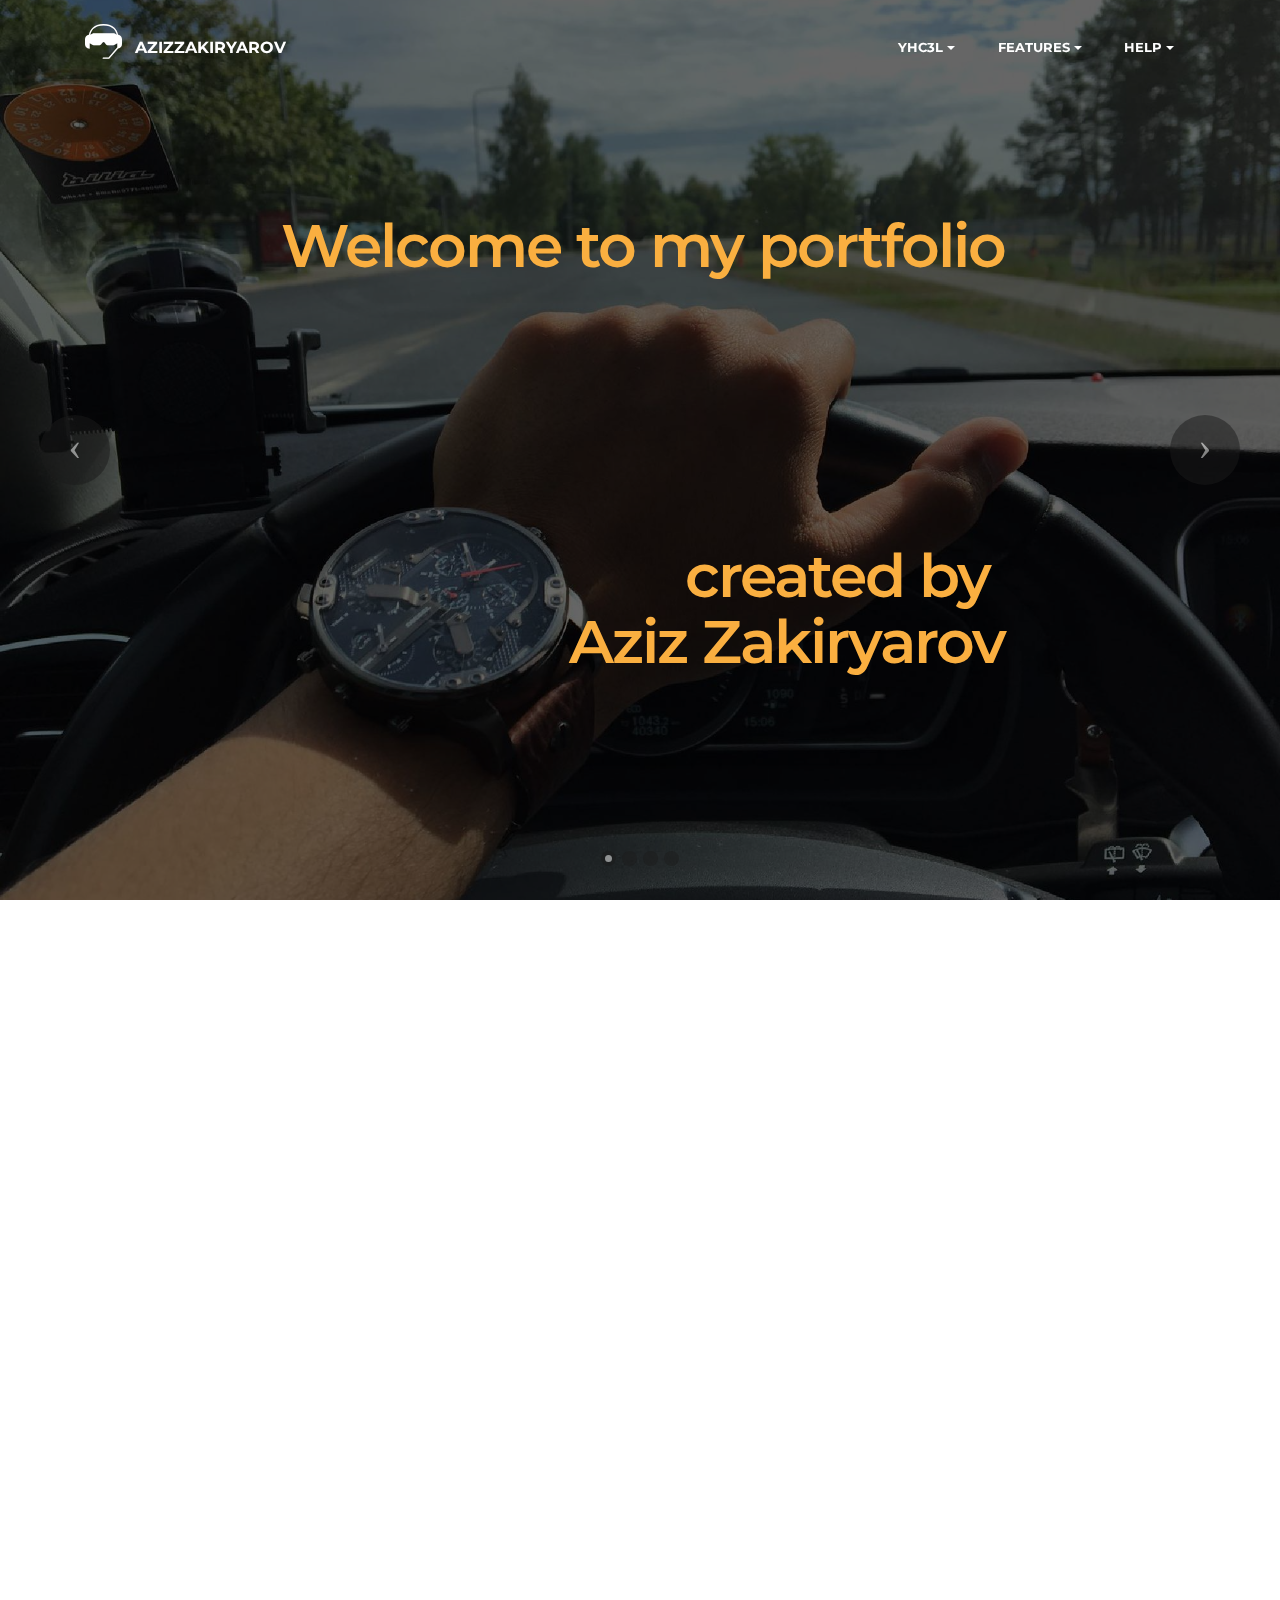
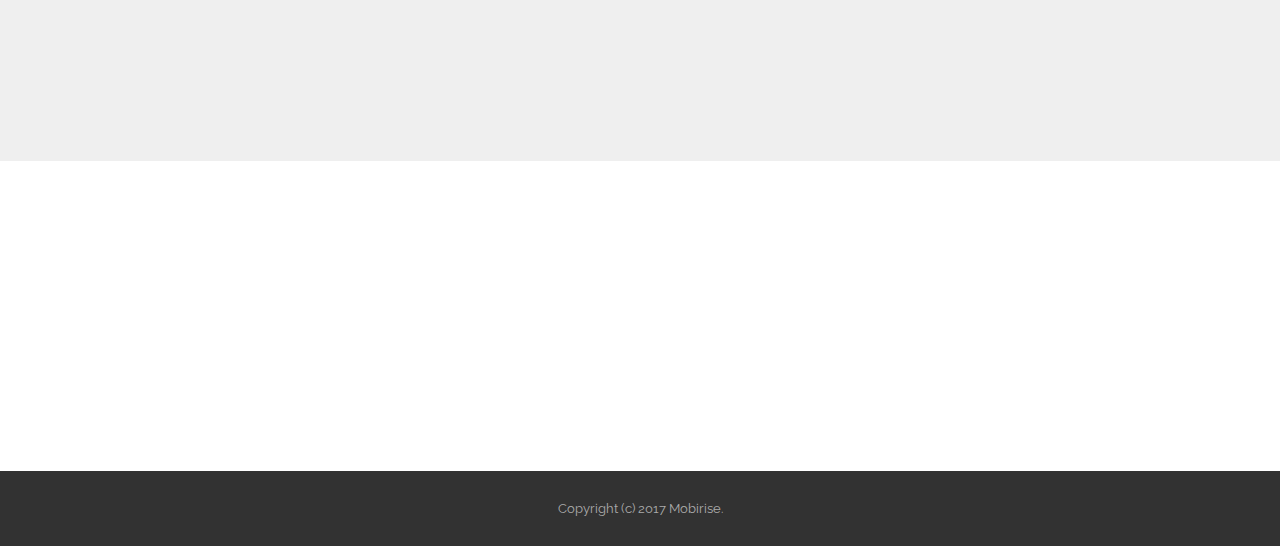
==== index.html @ 3efe754e "added few pictures" ====
<!DOCTYPE html>
<html>
<head>
  <!-- Site made with Mobirise Website Builder v3.12.1, https://mobirise.com -->
  <meta charset="UTF-8">
  <meta http-equiv="X-UA-Compatible" content="IE=edge">
  <meta name="generator" content="Mobirise v3.12.1, mobirise.com">
  <meta name="viewport" content="width=device-width, initial-scale=1">
  <link rel="shortcut icon" href="assets/images/me-128x128.jpg" type="image/x-icon">
  <meta name="description" content="">
  
  <link rel="stylesheet" href="https://fonts.googleapis.com/css?family=Lora:400,700,400italic,700italic&amp;subset=latin">
  <link rel="stylesheet" href="https://fonts.googleapis.com/css?family=Montserrat:400,700">
  <link rel="stylesheet" href="https://fonts.googleapis.com/css?family=Raleway:100,100i,200,200i,300,300i,400,400i,500,500i,600,600i,700,700i,800,800i,900,900i">
  <link rel="stylesheet" href="assets/bootstrap-material-design-font/css/material.css">
  <link rel="stylesheet" href="assets/tether/tether.min.css">
  <link rel="stylesheet" href="assets/bootstrap/css/bootstrap.min.css">
  <link rel="stylesheet" href="assets/dropdown/css/style.css">
  <link rel="stylesheet" href="assets/animate.css/animate.min.css">
  <link rel="stylesheet" href="assets/socicon/css/styles.css">
  <link rel="stylesheet" href="assets/theme/css/style.css">
  <link rel="stylesheet" href="assets/mobirise/css/mbr-additional.css" type="text/css">
  
  
  
</head>
<body>
<section id="menu-0">

    <nav class="navbar navbar-dropdown bg-color transparent navbar-fixed-top">
        <div class="container">

            <div class="mbr-table">
                <div class="mbr-table-cell">

                    <div class="navbar-brand">
                        <a href="index.html" class="socicon socicon-ventrilo mbr-iconfont mbr-iconfont-menu navbar-logo"></a>
                        <a class="navbar-caption" href="file:///Users/azizzakiryarov/Documents/workspace-web/My%20blogg/index.html">AZIZZAKIRYAROV</a>
                    </div>

                </div>
                <div class="mbr-table-cell">

                    <button class="navbar-toggler pull-xs-right hidden-md-up" type="button" data-toggle="collapse" data-target="#exCollapsingNavbar">
                        <div class="hamburger-icon"></div>
                    </button>

                    <ul class="nav-dropdown collapse pull-xs-right nav navbar-nav navbar-toggleable-sm" id="exCollapsingNavbar"><li class="nav-item dropdown"><a class="nav-link link dropdown-toggle" href="http://yhc3l.se/" data-toggle="dropdown-submenu" aria-expanded="false">YHC3L</a><div class="dropdown-menu"><a class="dropdown-item" href="https://github.com/yhc3l-java-1618">GitHub YHC3l</a></div></li><li class="nav-item dropdown"><a class="nav-link link dropdown-toggle" data-toggle="dropdown-submenu" href="https://mobirise.com/" aria-expanded="false">FEATURES</a><div class="dropdown-menu"><a class="dropdown-item" href="https://mobirise.com/">Mobile friendly</a><a class="dropdown-item" href="https://mobirise.com/">Based on Bootstrap</a><div class="dropdown"><a class="dropdown-item dropdown-toggle" data-toggle="dropdown-submenu" href="https://mobirise.com/" aria-expanded="false">Trendy blocks</a><div class="dropdown-menu dropdown-submenu"><a class="dropdown-item" href="https://mobirise.com/">Image/content slider</a><a class="dropdown-item" href="https://mobirise.com/">Contact forms</a><a class="dropdown-item" href="https://mobirise.com/">Image gallery</a><a class="dropdown-item" href="https://mobirise.com/">Mobile menu</a><a class="dropdown-item" href="https://mobirise.com/">Google maps</a><a class="dropdown-item" href="https://mobirise.com/">Social buttons</a><a class="dropdown-item" href="https://mobirise.com/">Google fonts</a><a class="dropdown-item" href="https://mobirise.com/">Video background</a></div></div><a class="dropdown-item" href="https://mobirise.com/">Host anywhere</a></div></li><li class="nav-item dropdown"><a class="nav-link link dropdown-toggle" data-toggle="dropdown-submenu" href="https://mobirise.com/" aria-expanded="false">HELP</a><div class="dropdown-menu"><a class="dropdown-item" href="http://forums.mobirise.com/">Forum</a><a class="dropdown-item" href="https://mobirise.com/">Tutorials</a><a class="dropdown-item" href="https://mobirise.com/">Contact us</a></div></li></ul>
                    <button hidden="" class="navbar-toggler navbar-close" type="button" data-toggle="collapse" data-target="#exCollapsingNavbar">
                        <div class="close-icon"></div>
                    </button>

                </div>
            </div>

        </div>
    </nav>

</section>

<section class="engine"><a rel="external" href="https://mobirise.com">https://mobirise.com/</a></section><section class="mbr-slider mbr-section mbr-section__container carousel slide mbr-section-nopadding mbr-after-navbar" data-ride="carousel" data-keyboard="false" data-wrap="true" data-pause="false" data-interval="4000" id="slider-9">
    <div>
        <div>
            <div>
                <ol class="carousel-indicators">
                    <li data-app-prevent-settings="" data-target="#slider-9" class="active" data-slide-to="0"></li><li data-app-prevent-settings="" data-target="#slider-9" data-slide-to="1"></li><li data-app-prevent-settings="" data-target="#slider-9" data-slide-to="2"></li><li data-app-prevent-settings="" data-target="#slider-9" data-slide-to="3"></li>
                </ol>
                <div class="carousel-inner" role="listbox">
                    <div class="mbr-section mbr-section-hero carousel-item dark center mbr-section-full active" data-bg-video-slide="false" style="background-image: url(assets/images/2017-06-23-photo-2000x1500.jpg);">
                        <div class="mbr-table-cell">
                            <div class="mbr-overlay" style="opacity: 0.6;"></div>
                            <div class="container-slide container">
                                
                                <div class="row">
                                    <div class="col-md-8 col-md-offset-2 text-xs-center">
                                        <h2 class="mbr-section-title display-1">Welcome to my portfolio<br><span style="line-height: 1.1;"><br></span><br><br><br><span style="line-height: 1.1;">created by&nbsp;</span><span style="line-height: 1.1;"><br></span>Aziz Zakiryarov</h2>
                                        <p class="mbr-section-lead lead"></p>

                                        
                                    </div>
                                </div>
                            </div>
                        </div>
                    </div><div class="mbr-section mbr-section-hero carousel-item dark center mbr-section-full" data-bg-video-slide="false" style="background-image: url(assets/images/mbr-2000x1330.jpg);">
                        <div class="mbr-table-cell">
                            <div class="mbr-overlay"></div>
                            <div class="container-slide container">
                                
                                <div class="row">
                                    <div class="col-md-8 col-md-offset-1">
                                        <h2 class="mbr-section-title display-1"></h2>
                                        <p class="mbr-section-lead lead"></p>

                                        
                                    </div>
                                </div>
                            </div>
                        </div>
                    </div><div class="mbr-section mbr-section-hero carousel-item dark center mbr-section-full" data-bg-video-slide="false" style="background-image: url(assets/images/mbr-2000x1227.jpg);">
                        <div class="mbr-table-cell">
                            <div class="mbr-overlay"></div>
                            <div class="container-slide container">
                                
                                <div class="row">
                                    <div class="col-md-8 col-md-offset-3 text-xs-right">
                                        <h2 class="mbr-section-title display-1"></h2>
                                        <p class="mbr-section-lead lead"></p>

                                        
                                    </div>
                                </div>
                            </div>
                        </div>
                    </div><div class="mbr-section mbr-section-hero carousel-item dark center mbr-section-full" data-bg-video-slide="false" style="background-image: url(assets/images/mbr-2000x1333.jpg);">
                        <div class="mbr-table-cell">
                            <div class="mbr-overlay"></div>
                            <div class="container-slide container">
                                
                                <div class="row">
                                    <div class="col-md-8 col-md-offset-2 text-xs-center">
                                        <h2 class="mbr-section-title display-1"></h2>
                                        <p class="mbr-section-lead lead"></p>

                                        
                                    </div>
                                </div>
                            </div>
                        </div>
                    </div>
                </div>

                <a data-app-prevent-settings="" class="left carousel-control" role="button" data-slide="prev" href="#slider-9">
                    <span class="icon-prev" aria-hidden="true"></span>
                    <span class="sr-only">Previous</span>
                </a>
                <a data-app-prevent-settings="" class="right carousel-control" role="button" data-slide="next" href="#slider-9">
                    <span class="icon-next" aria-hidden="true"></span>
                    <span class="sr-only">Next</span>
                </a>
            </div>
        </div>
    </div>
</section>

<section class="mbr-section article" id="msg-box8-4" style="background-color: rgb(255, 255, 255); padding-top: 40px; padding-bottom: 0px;">

    
    <div class="container">
        <div class="row">
            <div class="col-md-8 col-md-offset-2 text-xs-center">
                <h3 class="mbr-section-title display-2">My skills</h3>
                <div class="lead"><p>Article header with background image and parallax effect.</p></div>
                
            </div>
        </div>
    </div>

</section>

<section class="mbr-cards mbr-section mbr-section-nopadding" id="features3-3" style="background-color: rgb(255, 255, 255);">

    

    <div class="mbr-cards-row row">
        <div class="mbr-cards-col col-xs-12 col-lg-2" style="padding-top: 0px; padding-bottom: 0px;">
            <div class="container">
              <div class="card cart-block">
                  <div class="card-img"><a href="https://en.wikipedia.org/wiki/Java_(programming_language)"><img src="assets/images/mbr-600x379.jpg" class="card-img-top"></a></div>
                  <div class="card-block">
                    <h4 class="card-title">JAVA<br></h4>
                    <h5 class="card-subtitle">Java (programming language)</h5>
                    <p class="card-text">"Java language" redirects here. For the natural language from the Indonesian island of Java, see Javanese language.<br>This article is about a programming language. For the software package downloaded from java.com, see Java SE.<br>Not to be confused with JavaScript.<br></p>
                    <div class="card-btn"><a href="https://en.wikipedia.org/wiki/Java_(programming_language)" class="btn btn-primary">MORE</a></div>
                    </div>
                </div>
            </div>
        </div>
        <div class="mbr-cards-col col-xs-12 col-lg-2" style="padding-top: 0px; padding-bottom: 0px;">
            <div class="container">
                <div class="card cart-block">
                    <div class="card-img"><a href="https://en.wikipedia.org/wiki/SQL"><img src="assets/images/mbr-600x400.jpg" class="card-img-top"></a></div>
                    <div class="card-block">
                        <h4 class="card-title">SQL&nbsp;</h4>
                        <h5 class="card-subtitle">This article is about the database language</h5>
                        <p class="card-text">SQL is a domain-specific language used in programming and designed for managing data held in a relational database management system (RDBMS), or for stream processing in a relational data stream management system (RDSMS). In comparison to older read/write APIs like ISAM or VSAM, SQL offers two main advantages: First, it introduced the concept of accessing many records with one single command, and second, it eliminates the need to specify how to reach a record, e.g.: with or without an index.<br></p>
                        <div class="card-btn"><a href="https://en.wikipedia.org/wiki/SQL" class="btn btn-primary">MORE</a></div>
                    </div>
                </div>
            </div>
        </div>
        <div class="mbr-cards-col col-xs-12 col-lg-2" style="padding-top: 0px; padding-bottom: 0px;">
            <div class="container">
                <div class="card cart-block">
                    <div class="card-img"><a href="https://sv.wikipedia.org/wiki/JUnit"><img src="assets/images/mbr-1-600x400.jpg" class="card-img-top"></a></div>
                    <div class="card-block">
                        <h4 class="card-title">TDD (JUnit, Mockito)</h4>
                        <h5 class="card-subtitle">"Junit" redirects here. For the Egyptian goddess, see Iunit.</h5>
                        <p class="card-text">JUnit is a unit testing framework for the Java programming language. JUnit has been important in the development of test-driven development, and is one of a family of unit testing frameworks which is collectively known as xUnit that originated with SUnit.<br></p>
                        <div class="card-btn"><a href="https://sv.wikipedia.org/wiki/JUnit" class="btn btn-primary">MORE</a></div>
                    </div>
                </div>
            </div>
        </div>
        <div class="mbr-cards-col col-xs-12 col-lg-2" style="padding-top: 0px; padding-bottom: 0px;">
            <div class="container">
                <div class="card cart-block">
                    <div class="card-img"><a href="https://en.wikipedia.org/wiki/Representational_state_transfer"><img src="assets/images/mbr-2-600x400.jpg" class="card-img-top"></a></div>
                    <div class="card-block">
                        <h4 class="card-title">WEB - Technic (Spring, JPA, JEE Hibernate, JAX-RS)</h4>
                        <h5 class="card-subtitle">"REST" redirects here. For other uses, see REST (disambiguation).</h5>
                        <p class="card-text">Representational state transfer (REST) or RESTful web services is a way of providing interoperability between computer systems on the Internet. REST-compliant Web services allow requesting systems to access and manipulate textual representations of Web resources using a uniform and predefined set of stateless operations. Other forms of Web service exist, which expose their own arbitrary sets of operations such as WSDL and SOAP.[1]</p>
                        <div class="card-btn"><a href="https://en.wikipedia.org/wiki/Representational_state_transfer" class="btn btn-primary">MORE</a></div>
                    </div>
                </div>
            </div>
        </div>
        <div class="mbr-cards-col col-xs-12 col-lg-2" style="padding-top: 0px; padding-bottom: 0px;">
            <div class="container">
                <div class="card cart-block">
                    <div class="card-img"><a href="https://en.wikipedia.org/wiki/Android_(operating_system)"><img src="assets/images/mbr-600x401.jpg" class="card-img-top"></a></div>
                    <div class="card-block">
                        <h4 class="card-title">Android&nbsp;<br></h4>
                        <h5 class="card-subtitle">Android (operating system)</h5>
                        <p class="card-text">Android is a mobile operating system developed by Google, based on the Linux kernel and designed primarily for touchscreen mobile devices such as smartphones and tablets. Android's user interface is mainly based on direct manipulation, using touch gestures that loosely correspond to real-world actions, such as swiping, tapping and pinching, to manipulate on-screen objects, along with a virtual keyboard for text input. In addition to touchscreen devices, Google has further developed Android TV for televisions, Android Auto for cars, and Android Wear for wrist watches, each with a specialized user interface. Variants of Android are also used on notebooks, game consoles, digital cameras, and other electronics.</p>
                        <div class="card-btn"><a href="https://en.wikipedia.org/wiki/Android_(operating_system)" class="btn btn-primary">MORE</a></div>
                    </div>
                </div>
            </div>
        </div>
        <div class="mbr-cards-col col-xs-12 col-lg-2" style="padding-top: 0px; padding-bottom: 0px;">
            <div class="container">
                <div class="card cart-block">
                    <div class="card-img"><a href="https://en.wikipedia.org/wiki/JavaScript"><img src="assets/images/mbr-3-600x400.jpg" class="card-img-top"></a></div>
                    <div class="card-block">
                        <h4 class="card-title">JavaScript (AngularJS, NodeJS, ReactJS)</h4>
                        <h5 class="card-subtitle">Not to be confused with Java (programming language), Java (software platform), or Javanese script.</h5>
                        <p class="card-text">JavaScript &nbsp;often abbreviated as JS, is a high-level, dynamic, weakly typed, object-based, multi-paradigm, and interpreted client-side programming language. Alongside HTML and CSS, JavaScript is one of the three core technologies of World Wide Web content production. It is used to make webpages interactive and provide online programs, including video games. The majority of websites employ it, and all modern web browsers support it without the need for plug-ins by means of a built-in JavaScript engine. Each of the many JavaScript engines represent a different implementation of JavaScript, all based on the ECMAScript specification, with some engines not supporting the spec fully, and with many engines supporting additional features beyond ECMA.</p>
                        <div class="card-btn"><a href="https://en.wikipedia.org/wiki/JavaScript" class="btn btn-primary">MORE</a></div>
                    </div>
                </div>
            </div>
        </div>
    </div>
</section>

<section class="mbr-cards mbr-section mbr-section-nopadding" id="features3-a" style="background-color: rgb(255, 255, 255);">

    

    <div class="mbr-cards-row row">
        <div class="mbr-cards-col col-xs-12 col-lg-6" style="padding-top: 0px; padding-bottom: 80px;">
            <div class="container">
              <div class="card cart-block">
                  <div class="card-img"><a href="https://en.wikipedia.org/wiki/Scrum_(software_development)"><img src="assets/images/mbr-600x409.jpg" class="card-img-top"></a></div>
                  <div class="card-block">
                    <h4 class="card-title">SCRUM</h4>
                    <h5 class="card-subtitle">Scrum (software development)</h5>
                    <p class="card-text">Scrum is a framework for managing software development. Scrum is designed for teams of approximately 10 individuals, and generally relies on two-week development cycles, called "sprints",[1] as well as short daily stand-up meetings.[2] Approaches to scale Scrum to larger organizations include Large-Scale Scrum and Scrum of Scrums.<br><br></p>
                    <div class="card-btn"><a href="https://en.wikipedia.org/wiki/Scrum_(software_development)" class="btn btn-primary">MORE</a></div>
                    </div>
                </div>
            </div>
        </div>
        <div class="mbr-cards-col col-xs-12 col-lg-6" style="padding-top: 0px; padding-bottom: 80px;">
            <div class="container">
                <div class="card cart-block">
                    <div class="card-img"><a href="https://en.wikipedia.org/wiki/GitHub"><img src="assets/images/mbr-4-600x400.jpg" class="card-img-top"></a></div>
                    <div class="card-block">
                        <h4 class="card-title">GitHub</h4>
                        <h5 class="card-subtitle">Development of the GitHub platform began on 1 October 2007.</h5>
                        <p class="card-text">GitHub is a web-based Git or version control repository and Internet hosting service. It is mostly used for code. It offers all of the distributed version control and source code management (SCM) functionality of Git as well as adding its own features. It provides access control and several collaboration features such as bug tracking, feature requests, task management, and wikis for every project.[3]</p>
                        <div class="card-btn"><a href="https://en.wikipedia.org/wiki/GitHub" class="btn btn-primary">MORE</a></div>
                    </div>
                </div>
            </div>
        </div>
        
        
        
        
    </div>
</section>

<section class="mbr-info mbr-info-extra mbr-section mbr-section-md-padding" id="msg-box1-8" style="background-color: rgb(239, 239, 239); padding-top: 90px; padding-bottom: 90px;">

    
    <div class="container">
        <div class="row">


            


            <div class="mbr-table-md-up">
                <div class="mbr-table-cell mbr-right-padding-md-up col-md-8 text-xs-center text-md-left">
                    <h2 class="mbr-info-subtitle mbr-section-subtitle"></h2>
                    <h3 class="mbr-info-title mbr-section-title display-2">MY PROJECTS &nbsp; ---&gt;</h3>
                </div>

                <div class="mbr-table-cell col-md-4">
                    <div class="text-xs-center"><a class="btn btn-primary" href="https://github.com/azizzakiryarov">My GitHub</a></div>
                </div>
            </div>


        </div>
    </div>
</section>

<section class="mbr-section mbr-section-md-padding mbr-parallax-background" id="social-buttons2-7" style="background-image: url(assets/images/landscape3.jpg); padding-top: 90px; padding-bottom: 90px;">
    
    <div class="container">
        <div class="row">
            <div class="col-md-8 col-md-offset-2 text-xs-center">
                <h3 class="mbr-section-title display-2">FOLLOW ME</h3>
                <div> <a class="btn btn-social" title="Facebook" target="_blank" href="https://www.facebook.com/abdulaziz.zakiriyarov"><i class="socicon socicon-facebook"></i></a>   <a class="btn btn-social" title="Instagram" target="_blank" href="https://www.instagram.com/abdulaziz_stockholm/"><i class="socicon socicon-instagram"></i></a>   <a class="btn btn-social" title="LinkedIn" target="_blank" href="https://www.linkedin.com/in/aziz-zakiryarov-a30606124/"><i class="socicon socicon-linkedin"></i></a> <a class="btn btn-social" title="VKontakte" target="_blank" href="https://vk.com/a.zakiryarov"><i class="socicon socicon-vkontakte"></i></a>  </div>
            </div>
        </div>
    </div>
</section>

<footer class="mbr-small-footer mbr-section mbr-section-nopadding" id="footer1-6" style="background-color: rgb(50, 50, 50); padding-top: 1.75rem; padding-bottom: 1.75rem;">
    
    <div class="container">
        <p class="text-xs-center">Copyright (c) 2017 Mobirise.</p>
    </div>
</footer>


  <script src="assets/web/assets/jquery/jquery.min.js"></script>
  <script src="assets/tether/tether.min.js"></script>
  <script src="assets/bootstrap/js/bootstrap.min.js"></script>
  <script src="assets/smooth-scroll/smooth-scroll.js"></script>
  <script src="assets/dropdown/js/script.min.js"></script>
  <script src="assets/touch-swipe/jquery.touch-swipe.min.js"></script>
  <script src="assets/viewport-checker/jquery.viewportchecker.js"></script>
  <script src="assets/bootstrap-carousel-swipe/bootstrap-carousel-swipe.js"></script>
  <script src="assets/jarallax/jarallax.js"></script>
  <script src="assets/theme/js/script.js"></script>
  
  
  <input name="animation" type="hidden">
  </body>
</html>
---- assets/bootstrap-material-design-font/css/material.css ----
@font-face {
  font-family: 'Material-Design-Icons';
  src: url('../fonts/Material-Design-Icons.eot?3ocs8m');
  src: url('../fonts/Material-Design-Icons.eot?#iefix3ocs8m') format('embedded-opentype'), url('../fonts/Material-Design-Icons.woff?3ocs8m') format('woff'), url('../fonts/Material-Design-Icons.ttf?3ocs8m') format('truetype'), url('../fonts/Material-Design-Icons.svg?3ocs8m#Material-Design-Icons') format('svg');
  font-weight: normal;
  font-style: normal;
}
[class^="mdi-"],
[class*="mdi-"] {
  speak: none;
  display: inline-block;
  font-style: normal;
  font-variant:normal;
  font-weight:normal;
  /*font-size:24px;*/
  line-height:1;
  font-family:'Material-Design-Icons' !important;
  text-rendering: auto;
  
  -webkit-font-smoothing: antialiased;
  -moz-osx-font-smoothing: grayscale;
  -webkit-transform: translate(0, 0);
      -ms-transform: translate(0, 0);
          transform: translate(0, 0);
}
[class^="mdi-"]:before,
[class*="mdi-"]:before {
  display: inline-block;
  speak: none;
  text-decoration: inherit;
}
[class^="mdi-"].pull-left,
[class*="mdi-"].pull-left {
  margin-right: .3em;
}
[class^="mdi-"].pull-right,
[class*="mdi-"].pull-right {
  margin-left: .3em;
}
[class^="mdi-"].mdi-lg:before,
[class*="mdi-"].mdi-lg:before,
[class^="mdi-"].mdi-lg:after,
[class*="mdi-"].mdi-lg:after {
  font-size: 1.33333333em;
  line-height: 0.75em;
  vertical-align: -15%;
}
[class^="mdi-"].mdi-2x:before,
[class*="mdi-"].mdi-2x:before,
[class^="mdi-"].mdi-2x:after,
[class*="mdi-"].mdi-2x:after {
  font-size: 2em;
}
[class^="mdi-"].mdi-3x:before,
[class*="mdi-"].mdi-3x:before,
[class^="mdi-"].mdi-3x:after,
[class*="mdi-"].mdi-3x:after {
  font-size: 3em;
}
[class^="mdi-"].mdi-4x:before,
[class*="mdi-"].mdi-4x:before,
[class^="mdi-"].mdi-4x:after,
[class*="mdi-"].mdi-4x:after {
  font-size: 4em;
}
[class^="mdi-"].mdi-5x:before,
[class*="mdi-"].mdi-5x:before,
[class^="mdi-"].mdi-5x:after,
[class*="mdi-"].mdi-5x:after {
  font-size: 5em;
}
[class^="mdi-device-signal-cellular-"]:after,
[class^="mdi-device-battery-"]:after,
[class^="mdi-device-battery-charging-"]:after,
[class^="mdi-device-signal-cellular-connected-no-internet-"]:after,
[class^="mdi-device-signal-wifi-"]:after,
[class^="mdi-device-signal-wifi-statusbar-not-connected"]:after,
.mdi-device-network-wifi:after {
  opacity: .3;
  position: absolute;
  left: 0;
  top: 0;
  z-index: 1;
  display: inline-block;
  speak: none;
  text-decoration: inherit;
}
[class^="mdi-device-signal-cellular-"]:after {
  content: "\e758";
}
[class^="mdi-device-battery-"]:after {
  content: "\e735";
}
[class^="mdi-device-battery-charging-"]:after {
  content: "\e733";
}
[class^="mdi-device-signal-cellular-connected-no-internet-"]:after {
  content: "\e75d";
}
[class^="mdi-device-signal-wifi-"]:after,
.mdi-device-network-wifi:after {
  content: "\e765";
}
[class^="mdi-device-signal-wifi-statusbasr-not-connected"]:after {
  content: "\e8f7";
}
.mdi-device-signal-cellular-off:after,
.mdi-device-signal-cellular-null:after,
.mdi-device-signal-cellular-no-sim:after,
.mdi-device-signal-wifi-off:after,
.mdi-device-signal-wifi-4-bar:after,
.mdi-device-signal-cellular-4-bar:after,
.mdi-device-battery-alert:after,
.mdi-device-signal-cellular-connected-no-internet-4-bar:after,
.mdi-device-battery-std:after,
.mdi-device-battery-full .mdi-device-battery-unknown:after {
  content: "";
}
.mdi-fw {
  width: 1.28571429em;
  text-align: center;
}
.mdi-ul {
  padding-left: 0;
  margin-left: 2.14285714em;
  list-style-type: none;
}
.mdi-ul > li {
  position: relative;
}
.mdi-li {
  position: absolute;
  left: -2.14285714em;
  width: 2.14285714em;
  top: 0.14285714em;
  text-align: center;
}
.mdi-li.mdi-lg {
  left: -1.85714286em;
}
.mdi-border {
  padding: .2em .25em .15em;
  border: solid 0.08em #eeeeee;
  border-radius: .1em;
}
.mdi-spin {
  -webkit-animation: mdi-spin 2s infinite linear;
  animation: mdi-spin 2s infinite linear;
  -webkit-transform-origin: 50% 50%;
  -ms-transform-origin: 50% 50%;
      transform-origin: 50% 50%;
}
.mdi-pulse {
  -webkit-animation: mdi-spin 1s steps(8) infinite;
  animation: mdi-spin 1s steps(8) infinite;
  -webkit-transform-origin: 50% 50%;
  -ms-transform-origin: 50% 50%;
      transform-origin: 50% 50%;
}
@-webkit-keyframes mdi-spin {
  0% {
    -webkit-transform: rotate(0deg);
    transform: rotate(0deg);
  }
  100% {
    -webkit-transform: rotate(359deg);
    transform: rotate(359deg);
  }
}
@keyframes mdi-spin {
  0% {
    -webkit-transform: rotate(0deg);
    transform: rotate(0deg);
  }
  100% {
    -webkit-transform: rotate(359deg);
    transform: rotate(359deg);
  }
}
.mdi-rotate-90 {
  filter: progid:DXImageTransform.Microsoft.BasicImage(rotation=1);
  -webkit-transform: rotate(90deg);
  -ms-transform: rotate(90deg);
  transform: rotate(90deg);
}
.mdi-rotate-180 {
  filter: progid:DXImageTransform.Microsoft.BasicImage(rotation=2);
  -webkit-transform: rotate(180deg);
  -ms-transform: rotate(180deg);
  transform: rotate(180deg);
}
.mdi-rotate-270 {
  filter: progid:DXImageTransform.Microsoft.BasicImage(rotation=3);
  -webkit-transform: rotate(270deg);
  -ms-transform: rotate(270deg);
  transform: rotate(270deg);
}
.mdi-flip-horizontal {
  filter: progid:DXImageTransform.Microsoft.BasicImage(rotation=0, mirror=1);
  -webkit-transform: scale(-1, 1);
  -ms-transform: scale(-1, 1);
  transform: scale(-1, 1);
}
.mdi-flip-vertical {
  filter: progid:DXImageTransform.Microsoft.BasicImage(rotation=2, mirror=1);
  -webkit-transform: scale(1, -1);
  -ms-transform: scale(1, -1);
  transform: scale(1, -1);
}
:root .mdi-rotate-90,
:root .mdi-rotate-180,
:root .mdi-rotate-270,
:root .mdi-flip-horizontal,
:root .mdi-flip-vertical {
  -webkit-filter: none;
          filter: none;
}
.mdi-stack {
  position: relative;
  display: inline-block;
  width: 2em;
  height: 2em;
  line-height: 2em;
  vertical-align: middle;
}
.mdi-stack-1x,
.mdi-stack-2x {
  position: absolute;
  left: 0;
  width: 100%;
  text-align: center;
}
.mdi-stack-1x {
  line-height: inherit;
}
.mdi-stack-2x {
  font-size: 2em;
}
.mdi-inverse {
  color: #ffffff;
}
/* Start Icons */
.mdi-action-3d-rotation:before {
  content: "\e600";
}
.mdi-action-accessibility:before {
  content: "\e601";
}
.mdi-action-account-balance-wallet:before {
  content: "\e602";
}
.mdi-action-account-balance:before {
  content: "\e603";
}
.mdi-action-account-box:before {
  content: "\e604";
}
.mdi-action-account-child:before {
  content: "\e605";
}
.mdi-action-account-circle:before {
  content: "\e606";
}
.mdi-action-add-shopping-cart:before {
  content: "\e607";
}
.mdi-action-alarm-add:before {
  content: "\e608";
}
.mdi-action-alarm-off:before {
  content: "\e609";
}
.mdi-action-alarm-on:before {
  content: "\e60a";
}
.mdi-action-alarm:before {
  content: "\e60b";
}
.mdi-action-android:before {
  content: "\e60c";
}
.mdi-action-announcement:before {
  content: "\e60d";
}
.mdi-action-aspect-ratio:before {
  content: "\e60e";
}
.mdi-action-assessment:before {
  content: "\e60f";
}
.mdi-action-assignment-ind:before {
  content: "\e610";
}
.mdi-action-assignment-late:before {
  content: "\e611";
}
.mdi-action-assignment-return:before {
  content: "\e612";
}
.mdi-action-assignment-returned:before {
  content: "\e613";
}
.mdi-action-assignment-turned-in:before {
  content: "\e614";
}
.mdi-action-assignment:before {
  content: "\e615";
}
.mdi-action-autorenew:before {
  content: "\e616";
}
.mdi-action-backup:before {
  content: "\e617";
}
.mdi-action-book:before {
  content: "\e618";
}
.mdi-action-bookmark-outline:before {
  content: "\e619";
}
.mdi-action-bookmark:before {
  content: "\e61a";
}
.mdi-action-bug-report:before {
  content: "\e61b";
}
.mdi-action-cached:before {
  content: "\e61c";
}
.mdi-action-check-circle:before {
  content: "\e61d";
}
.mdi-action-class:before {
  content: "\e61e";
}
.mdi-action-credit-card:before {
  content: "\e61f";
}
.mdi-action-dashboard:before {
  content: "\e620";
}
.mdi-action-delete:before {
  content: "\e621";
}
.mdi-action-description:before {
  content: "\e622";
}
.mdi-action-dns:before {
  content: "\e623";
}
.mdi-action-done-all:before {
  content: "\e624";
}
.mdi-action-done:before {
  content: "\e625";
}
.mdi-action-event:before {
  content: "\e626";
}
.mdi-action-exit-to-app:before {
  content: "\e627";
}
.mdi-action-explore:before {
  content: "\e628";
}
.mdi-action-extension:before {
  content: "\e629";
}
.mdi-action-face-unlock:before {
  content: "\e62a";
}
.mdi-action-favorite-outline:before {
  content: "\e62b";
}
.mdi-action-favorite:before {
  content: "\e62c";
}
.mdi-action-find-in-page:before {
  content: "\e62d";
}
.mdi-action-find-replace:before {
  content: "\e62e";
}
.mdi-action-flip-to-back:before {
  content: "\e62f";
}
.mdi-action-flip-to-front:before {
  content: "\e630";
}
.mdi-action-get-app:before {
  content: "\e631";
}
.mdi-action-grade:before {
  content: "\e632";
}
.mdi-action-group-work:before {
  content: "\e633";
}
.mdi-action-help:before {
  content: "\e634";
}
.mdi-action-highlight-remove:before {
  content: "\e635";
}
.mdi-action-history:before {
  content: "\e636";
}
.mdi-action-home:before {
  content: "\e637";
}
.mdi-action-https:before {
  content: "\e638";
}
.mdi-action-info-outline:before {
  content: "\e639";
}
.mdi-action-info:before {
  content: "\e63a";
}
.mdi-action-input:before {
  content: "\e63b";
}
.mdi-action-invert-colors:before {
  content: "\e63c";
}
.mdi-action-label-outline:before {
  content: "\e63d";
}
.mdi-action-label:before {
  content: "\e63e";
}
.mdi-action-language:before {
  content: "\e63f";
}
.mdi-action-launch:before {
  content: "\e640";
}
.mdi-action-list:before {
  content: "\e641";
}
.mdi-action-lock-open:before {
  content: "\e642";
}
.mdi-action-lock-outline:before {
  content: "\e643";
}
.mdi-action-lock:before {
  content: "\e644";
}
.mdi-action-loyalty:before {
  content: "\e645";
}
.mdi-action-markunread-mailbox:before {
  content: "\e646";
}
.mdi-action-note-add:before {
  content: "\e647";
}
.mdi-action-open-in-browser:before {
  content: "\e648";
}
.mdi-action-open-in-new:before {
  content: "\e649";
}
.mdi-action-open-with:before {
  content: "\e64a";
}
.mdi-action-pageview:before {
  content: "\e64b";
}
.mdi-action-payment:before {
  content: "\e64c";
}
.mdi-action-perm-camera-mic:before {
  content: "\e64d";
}
.mdi-action-perm-contact-cal:before {
  content: "\e64e";
}
.mdi-action-perm-data-setting:before {
  content: "\e64f";
}
.mdi-action-perm-device-info:before {
  content: "\e650";
}
.mdi-action-perm-identity:before {
  content: "\e651";
}
.mdi-action-perm-media:before {
  content: "\e652";
}
.mdi-action-perm-phone-msg:before {
  content: "\e653";
}
.mdi-action-perm-scan-wifi:before {
  content: "\e654";
}
.mdi-action-picture-in-picture:before {
  content: "\e655";
}
.mdi-action-polymer:before {
  content: "\e656";
}
.mdi-action-print:before {
  content: "\e657";
}
.mdi-action-query-builder:before {
  content: "\e658";
}
.mdi-action-question-answer:before {
  content: "\e659";
}
.mdi-action-receipt:before {
  content: "\e65a";
}
.mdi-action-redeem:before {
  content: "\e65b";
}
.mdi-action-reorder:before {
  content: "\e65c";
}
.mdi-action-report-problem:before {
  content: "\e65d";
}
.mdi-action-restore:before {
  content: "\e65e";
}
.mdi-action-room:before {
  content: "\e65f";
}
.mdi-action-schedule:before {
  content: "\e660";
}
.mdi-action-search:before {
  content: "\e661";
}
.mdi-action-settings-applications:before {
  content: "\e662";
}
.mdi-action-settings-backup-restore:before {
  content: "\e663";
}
.mdi-action-settings-bluetooth:before {
  content: "\e664";
}
.mdi-action-settings-cell:before {
  content: "\e665";
}
.mdi-action-settings-display:before {
  content: "\e666";
}
.mdi-action-settings-ethernet:before {
  content: "\e667";
}
.mdi-action-settings-input-antenna:before {
  content: "\e668";
}
.mdi-action-settings-input-component:before {
  content: "\e669";
}
.mdi-action-settings-input-composite:before {
  content: "\e66a";
}
.mdi-action-settings-input-hdmi:before {
  content: "\e66b";
}
.mdi-action-settings-input-svideo:before {
  content: "\e66c";
}
.mdi-action-settings-overscan:before {
  content: "\e66d";
}
.mdi-action-settings-phone:before {
  content: "\e66e";
}
.mdi-action-settings-power:before {
  content: "\e66f";
}
.mdi-action-settings-remote:before {
  content: "\e670";
}
.mdi-action-settings-voice:before {
  content: "\e671";
}
.mdi-action-settings:before {
  content: "\e672";
}
.mdi-action-shop-two:before {
  content: "\e673";
}
.mdi-action-shop:before {
  content: "\e674";
}
.mdi-action-shopping-basket:before {
  content: "\e675";
}
.mdi-action-shopping-cart:before {
  content: "\e676";
}
.mdi-action-speaker-notes:before {
  content: "\e677";
}
.mdi-action-spellcheck:before {
  content: "\e678";
}
.mdi-action-star-rate:before {
  content: "\e679";
}
.mdi-action-stars:before {
  content: "\e67a";
}
.mdi-action-store:before {
  content: "\e67b";
}
.mdi-action-subject:before {
  content: "\e67c";
}
.mdi-action-supervisor-account:before {
  content: "\e67d";
}
.mdi-action-swap-horiz:before {
  content: "\e67e";
}
.mdi-action-swap-vert-circle:before {
  content: "\e67f";
}
.mdi-action-swap-vert:before {
  content: "\e680";
}
.mdi-action-system-update-tv:before {
  content: "\e681";
}
.mdi-action-tab-unselected:before {
  content: "\e682";
}
.mdi-action-tab:before {
  content: "\e683";
}
.mdi-action-theaters:before {
  content: "\e684";
}
.mdi-action-thumb-down:before {
  content: "\e685";
}
.mdi-action-thumb-up:before {
  content: "\e686";
}
.mdi-action-thumbs-up-down:before {
  content: "\e687";
}
.mdi-action-toc:before {
  content: "\e688";
}
.mdi-action-today:before {
  content: "\e689";
}
.mdi-action-track-changes:before {
  content: "\e68a";
}
.mdi-action-translate:before {
  content: "\e68b";
}
.mdi-action-trending-down:before {
  content: "\e68c";
}
.mdi-action-trending-neutral:before {
  content: "\e68d";
}
.mdi-action-trending-up:before {
  content: "\e68e";
}
.mdi-action-turned-in-not:before {
  content: "\e68f";
}
.mdi-action-turned-in:before {
  content: "\e690";
}
.mdi-action-verified-user:before {
  content: "\e691";
}
.mdi-action-view-agenda:before {
  content: "\e692";
}
.mdi-action-view-array:before {
  content: "\e693";
}
.mdi-action-view-carousel:before {
  content: "\e694";
}
.mdi-action-view-column:before {
  content: "\e695";
}
.mdi-action-view-day:before {
  content: "\e696";
}
.mdi-action-view-headline:before {
  content: "\e697";
}
.mdi-action-view-list:before {
  content: "\e698";
}
.mdi-action-view-module:before {
  content: "\e699";
}
.mdi-action-view-quilt:before {
  content: "\e69a";
}
.mdi-action-view-stream:before {
  content: "\e69b";
}
.mdi-action-view-week:before {
  content: "\e69c";
}
.mdi-action-visibility-off:before {
  content: "\e69d";
}
.mdi-action-visibility:before {
  content: "\e69e";
}
.mdi-action-wallet-giftcard:before {
  content: "\e69f";
}
.mdi-action-wallet-membership:before {
  content: "\e6a0";
}
.mdi-action-wallet-travel:before {
  content: "\e6a1";
}
.mdi-action-work:before {
  content: "\e6a2";
}
.mdi-alert-error:before {
  content: "\e6a3";
}
.mdi-alert-warning:before {
  content: "\e6a4";
}
.mdi-av-album:before {
  content: "\e6a5";
}
.mdi-av-closed-caption:before {
  content: "\e6a6";
}
.mdi-av-equalizer:before {
  content: "\e6a7";
}
.mdi-av-explicit:before {
  content: "\e6a8";
}
.mdi-av-fast-forward:before {
  content: "\e6a9";
}
.mdi-av-fast-rewind:before {
  content: "\e6aa";
}
.mdi-av-games:before {
  content: "\e6ab";
}
.mdi-av-hearing:before {
  content: "\e6ac";
}
.mdi-av-high-quality:before {
  content: "\e6ad";
}
.mdi-av-loop:before {
  content: "\e6ae";
}
.mdi-av-mic-none:before {
  content: "\e6af";
}
.mdi-av-mic-off:before {
  content: "\e6b0";
}
.mdi-av-mic:before {
  content: "\e6b1";
}
.mdi-av-movie:before {
  content: "\e6b2";
}
.mdi-av-my-library-add:before {
  content: "\e6b3";
}
.mdi-av-my-library-books:before {
  content: "\e6b4";
}
.mdi-av-my-library-music:before {
  content: "\e6b5";
}
.mdi-av-new-releases:before {
  content: "\e6b6";
}
.mdi-av-not-interested:before {
  content: "\e6b7";
}
.mdi-av-pause-circle-fill:before {
  content: "\e6b8";
}
.mdi-av-pause-circle-outline:before {
  content: "\e6b9";
}
.mdi-av-pause:before {
  content: "\e6ba";
}
.mdi-av-play-arrow:before {
  content: "\e6bb";
}
.mdi-av-play-circle-fill:before {
  content: "\e6bc";
}
.mdi-av-play-circle-outline:before {
  content: "\e6bd";
}
.mdi-av-play-shopping-bag:before {
  content: "\e6be";
}
.mdi-av-playlist-add:before {
  content: "\e6bf";
}
.mdi-av-queue-music:before {
  content: "\e6c0";
}
.mdi-av-queue:before {
  content: "\e6c1";
}
.mdi-av-radio:before {
  content: "\e6c2";
}
.mdi-av-recent-actors:before {
  content: "\e6c3";
}
.mdi-av-repeat-one:before {
  content: "\e6c4";
}
.mdi-av-repeat:before {
  content: "\e6c5";
}
.mdi-av-replay:before {
  content: "\e6c6";
}
.mdi-av-shuffle:before {
  content: "\e6c7";
}
.mdi-av-skip-next:before {
  content: "\e6c8";
}
.mdi-av-skip-previous:before {
  content: "\e6c9";
}
.mdi-av-snooze:before {
  content: "\e6ca";
}
.mdi-av-stop:before {
  content: "\e6cb";
}
.mdi-av-subtitles:before {
  content: "\e6cc";
}
.mdi-av-surround-sound:before {
  content: "\e6cd";
}
.mdi-av-timer:before {
  content: "\e6ce";
}
.mdi-av-video-collection:before {
  content: "\e6cf";
}
.mdi-av-videocam-off:before {
  content: "\e6d0";
}
.mdi-av-videocam:before {
  content: "\e6d1";
}
.mdi-av-volume-down:before {
  content: "\e6d2";
}
.mdi-av-volume-mute:before {
  content: "\e6d3";
}
.mdi-av-volume-off:before {
  content: "\e6d4";
}
.mdi-av-volume-up:before {
  content: "\e6d5";
}
.mdi-av-web:before {
  content: "\e6d6";
}
.mdi-communication-business:before {
  content: "\e6d7";
}
.mdi-communication-call-end:before {
  content: "\e6d8";
}
.mdi-communication-call-made:before {
  content: "\e6d9";
}
.mdi-communication-call-merge:before {
  content: "\e6da";
}
.mdi-communication-call-missed:before {
  content: "\e6db";
}
.mdi-communication-call-received:before {
  content: "\e6dc";
}
.mdi-communication-call-split:before {
  content: "\e6dd";
}
.mdi-communication-call:before {
  content: "\e6de";
}
.mdi-communication-chat:before {
  content: "\e6df";
}
.mdi-communication-clear-all:before {
  content: "\e6e0";
}
.mdi-communication-comment:before {
  content: "\e6e1";
}
.mdi-communication-contacts:before {
  content: "\e6e2";
}
.mdi-communication-dialer-sip:before {
  content: "\e6e3";
}
.mdi-communication-dialpad:before {
  content: "\e6e4";
}
.mdi-communication-dnd-on:before {
  content: "\e6e5";
}
.mdi-communication-email:before {
  content: "\e6e6";
}
.mdi-communication-forum:before {
  content: "\e6e7";
}
.mdi-communication-import-export:before {
  content: "\e6e8";
}
.mdi-communication-invert-colors-off:before {
  content: "\e6e9";
}
.mdi-communication-invert-colors-on:before {
  content: "\e6ea";
}
.mdi-communication-live-help:before {
  content: "\e6eb";
}
.mdi-communication-location-off:before {
  content: "\e6ec";
}
.mdi-communication-location-on:before {
  content: "\e6ed";
}
.mdi-communication-message:before {
  content: "\e6ee";
}
.mdi-communication-messenger:before {
  content: "\e6ef";
}
.mdi-communication-no-sim:before {
  content: "\e6f0";
}
.mdi-communication-phone:before {
  content: "\e6f1";
}
.mdi-communication-portable-wifi-off:before {
  content: "\e6f2";
}
.mdi-communication-quick-contacts-dialer:before {
  content: "\e6f3";
}
.mdi-communication-quick-contacts-mail:before {
  content: "\e6f4";
}
.mdi-communication-ring-volume:before {
  content: "\e6f5";
}
.mdi-communication-stay-current-landscape:before {
  content: "\e6f6";
}
.mdi-communication-stay-current-portrait:before {
  content: "\e6f7";
}
.mdi-communication-stay-primary-landscape:before {
  content: "\e6f8";
}
.mdi-communication-stay-primary-portrait:before {
  content: "\e6f9";
}
.mdi-communication-swap-calls:before {
  content: "\e6fa";
}
.mdi-communication-textsms:before {
  content: "\e6fb";
}
.mdi-communication-voicemail:before {
  content: "\e6fc";
}
.mdi-communication-vpn-key:before {
  content: "\e6fd";
}
.mdi-content-add-box:before {
  content: "\e6fe";
}
.mdi-content-add-circle-outline:before {
  content: "\e6ff";
}
.mdi-content-add-circle:before {
  content: "\e700";
}
.mdi-content-add:before {
  content: "\e701";
}
.mdi-content-archive:before {
  content: "\e702";
}
.mdi-content-backspace:before {
  content: "\e703";
}
.mdi-content-block:before {
  content: "\e704";
}
.mdi-content-clear:before {
  content: "\e705";
}
.mdi-content-content-copy:before {
  content: "\e706";
}
.mdi-content-content-cut:before {
  content: "\e707";
}
.mdi-content-content-paste:before {
  content: "\e708";
}
.mdi-content-create:before {
  content: "\e709";
}
.mdi-content-drafts:before {
  content: "\e70a";
}
.mdi-content-filter-list:before {
  content: "\e70b";
}
.mdi-content-flag:before {
  content: "\e70c";
}
.mdi-content-forward:before {
  content: "\e70d";
}
.mdi-content-gesture:before {
  content: "\e70e";
}
.mdi-content-inbox:before {
  content: "\e70f";
}
.mdi-content-link:before {
  content: "\e710";
}
.mdi-content-mail:before {
  content: "\e711";
}
.mdi-content-markunread:before {
  content: "\e712";
}
.mdi-content-redo:before {
  content: "\e713";
}
.mdi-content-remove-circle-outline:before {
  content: "\e714";
}
.mdi-content-remove-circle:before {
  content: "\e715";
}
.mdi-content-remove:before {
  content: "\e716";
}
.mdi-content-reply-all:before {
  content: "\e717";
}
.mdi-content-reply:before {
  content: "\e718";
}
.mdi-content-report:before {
  content: "\e719";
}
.mdi-content-save:before {
  content: "\e71a";
}
.mdi-content-select-all:before {
  content: "\e71b";
}
.mdi-content-send:before {
  content: "\e71c";
}
.mdi-content-sort:before {
  content: "\e71d";
}
.mdi-content-text-format:before {
  content: "\e71e";
}
.mdi-content-undo:before {
  content: "\e71f";
}
.mdi-editor-attach-file:before {
  content: "\e776";
}
.mdi-editor-attach-money:before {
  content: "\e777";
}
.mdi-editor-border-all:before {
  content: "\e778";
}
.mdi-editor-border-bottom:before {
  content: "\e779";
}
.mdi-editor-border-clear:before {
  content: "\e77a";
}
.mdi-editor-border-color:before {
  content: "\e77b";
}
.mdi-editor-border-horizontal:before {
  content: "\e77c";
}
.mdi-editor-border-inner:before {
  content: "\e77d";
}
.mdi-editor-border-left:before {
  content: "\e77e";
}
.mdi-editor-border-outer:before {
  content: "\e77f";
}
.mdi-editor-border-right:before {
  content: "\e780";
}
.mdi-editor-border-style:before {
  content: "\e781";
}
.mdi-editor-border-top:before {
  content: "\e782";
}
.mdi-editor-border-vertical:before {
  content: "\e783";
}
.mdi-editor-format-align-center:before {
  content: "\e784";
}
.mdi-editor-format-align-justify:before {
  content: "\e785";
}
.mdi-editor-format-align-left:before {
  content: "\e786";
}
.mdi-editor-format-align-right:before {
  content: "\e787";
}
.mdi-editor-format-bold:before {
  content: "\e788";
}
.mdi-editor-format-clear:before {
  content: "\e789";
}
.mdi-editor-format-color-fill:before {
  content: "\e78a";
}
.mdi-editor-format-color-reset:before {
  content: "\e78b";
}
.mdi-editor-format-color-text:before {
  content: "\e78c";
}
.mdi-editor-format-indent-decrease:before {
  content: "\e78d";
}
.mdi-editor-format-indent-increase:before {
  content: "\e78e";
}
.mdi-editor-format-italic:before {
  content: "\e78f";
}
.mdi-editor-format-line-spacing:before {
  content: "\e790";
}
.mdi-editor-format-list-bulleted:before {
  content: "\e791";
}
.mdi-editor-format-list-numbered:before {
  content: "\e792";
}
.mdi-editor-format-paint:before {
  content: "\e793";
}
.mdi-editor-format-quote:before {
  content: "\e794";
}
.mdi-editor-format-size:before {
  content: "\e795";
}
.mdi-editor-format-strikethrough:before {
  content: "\e796";
}
.mdi-editor-format-textdirection-l-to-r:before {
  content: "\e797";
}
.mdi-editor-format-textdirection-r-to-l:before {
  content: "\e798";
}
.mdi-editor-format-underline:before {
  content: "\e799";
}
.mdi-editor-functions:before {
  content: "\e79a";
}
.mdi-editor-insert-chart:before {
  content: "\e79b";
}
.mdi-editor-insert-comment:before {
  content: "\e79c";
}
.mdi-editor-insert-drive-file:before {
  content: "\e79d";
}
.mdi-editor-insert-emoticon:before {
  content: "\e79e";
}
.mdi-editor-insert-invitation:before {
  content: "\e79f";
}
.mdi-editor-insert-link:before {
  content: "\e7a0";
}
.mdi-editor-insert-photo:before {
  content: "\e7a1";
}
.mdi-editor-merge-type:before {
  content: "\e7a2";
}
.mdi-editor-mode-comment:before {
  content: "\e7a3";
}
.mdi-editor-mode-edit:before {
  content: "\e7a4";
}
.mdi-editor-publish:before {
  content: "\e7a5";
}
.mdi-editor-vertical-align-bottom:before {
  content: "\e7a6";
}
.mdi-editor-vertical-align-center:before {
  content: "\e7a7";
}
.mdi-editor-vertical-align-top:before {
  content: "\e7a8";
}
.mdi-editor-wrap-text:before {
  content: "\e7a9";
}
.mdi-file-attachment:before {
  content: "\e7aa";
}
.mdi-file-cloud-circle:before {
  content: "\e7ab";
}
.mdi-file-cloud-done:before {
  content: "\e7ac";
}
.mdi-file-cloud-download:before {
  content: "\e7ad";
}
.mdi-file-cloud-off:before {
  content: "\e7ae";
}
.mdi-file-cloud-queue:before {
  content: "\e7af";
}
.mdi-file-cloud-upload:before {
  content: "\e7b0";
}
.mdi-file-cloud:before {
  content: "\e7b1";
}
.mdi-file-file-download:before {
  content: "\e7b2";
}
.mdi-file-file-upload:before {
  content: "\e7b3";
}
.mdi-file-folder-open:before {
  content: "\e7b4";
}
.mdi-file-folder-shared:before {
  content: "\e7b5";
}
.mdi-file-folder:before {
  content: "\e7b6";
}
.mdi-device-access-alarm:before {
  content: "\e720";
}
.mdi-device-access-alarms:before {
  content: "\e721";
}
.mdi-device-access-time:before {
  content: "\e722";
}
.mdi-device-add-alarm:before {
  content: "\e723";
}
.mdi-device-airplanemode-off:before {
  content: "\e724";
}
.mdi-device-airplanemode-on:before {
  content: "\e725";
}
.mdi-device-battery-20:before {
  content: "\e726";
}
.mdi-device-battery-30:before {
  content: "\e727";
}
.mdi-device-battery-50:before {
  content: "\e728";
}
.mdi-device-battery-60:before {
  content: "\e729";
}
.mdi-device-battery-80:before {
  content: "\e72a";
}
.mdi-device-battery-90:before {
  content: "\e72b";
}
.mdi-device-battery-alert:before {
  content: "\e72c";
}
.mdi-device-battery-charging-20:before {
  content: "\e72d";
}
.mdi-device-battery-charging-30:before {
  content: "\e72e";
}
.mdi-device-battery-charging-50:before {
  content: "\e72f";
}
.mdi-device-battery-charging-60:before {
  content: "\e730";
}
.mdi-device-battery-charging-80:before {
  content: "\e731";
}
.mdi-device-battery-charging-90:before {
  content: "\e732";
}
.mdi-device-battery-charging-full:before {
  content: "\e733";
}
.mdi-device-battery-full:before {
  content: "\e734";
}
.mdi-device-battery-std:before {
  content: "\e735";
}
.mdi-device-battery-unknown:before {
  content: "\e736";
}
.mdi-device-bluetooth-connected:before {
  content: "\e737";
}
.mdi-device-bluetooth-disabled:before {
  content: "\e738";
}
.mdi-device-bluetooth-searching:before {
  content: "\e739";
}
.mdi-device-bluetooth:before {
  content: "\e73a";
}
.mdi-device-brightness-auto:before {
  content: "\e73b";
}
.mdi-device-brightness-high:before {
  content: "\e73c";
}
.mdi-device-brightness-low:before {
  content: "\e73d";
}
.mdi-device-brightness-medium:before {
  content: "\e73e";
}
.mdi-device-data-usage:before {
  content: "\e73f";
}
.mdi-device-developer-mode:before {
  content: "\e740";
}
.mdi-device-devices:before {
  content: "\e741";
}
.mdi-device-dvr:before {
  content: "\e742";
}
.mdi-device-gps-fixed:before {
  content: "\e743";
}
.mdi-device-gps-not-fixed:before {
  content: "\e744";
}
.mdi-device-gps-off:before {
  content: "\e745";
}
.mdi-device-location-disabled:before {
  content: "\e746";
}
.mdi-device-location-searching:before {
  content: "\e747";
}
.mdi-device-multitrack-audio:before {
  content: "\e748";
}
.mdi-device-network-cell:before {
  content: "\e749";
}
.mdi-device-network-wifi:before {
  content: "\e74a";
}
.mdi-device-nfc:before {
  content: "\e74b";
}
.mdi-device-now-wallpaper:before {
  content: "\e74c";
}
.mdi-device-now-widgets:before {
  content: "\e74d";
}
.mdi-device-screen-lock-landscape:before {
  content: "\e74e";
}
.mdi-device-screen-lock-portrait:before {
  content: "\e74f";
}
.mdi-device-screen-lock-rotation:before {
  content: "\e750";
}
.mdi-device-screen-rotation:before {
  content: "\e751";
}
.mdi-device-sd-storage:before {
  content: "\e752";
}
.mdi-device-settings-system-daydream:before {
  content: "\e753";
}
.mdi-device-signal-cellular-0-bar:before {
  content: "\e754";
}
.mdi-device-signal-cellular-1-bar:before {
  content: "\e755";
}
.mdi-device-signal-cellular-2-bar:before {
  content: "\e756";
}
.mdi-device-signal-cellular-3-bar:before {
  content: "\e757";
}
.mdi-device-signal-cellular-4-bar:before {
  content: "\e758";
}
.mdi-signal-wifi-statusbar-connected-no-internet-after:before {
  content: "\e8f6";
}
.mdi-device-signal-cellular-connected-no-internet-0-bar:before {
  content: "\e759";
}
.mdi-device-signal-cellular-connected-no-internet-1-bar:before {
  content: "\e75a";
}
.mdi-device-signal-cellular-connected-no-internet-2-bar:before {
  content: "\e75b";
}
.mdi-device-signal-cellular-connected-no-internet-3-bar:before {
  content: "\e75c";
}
.mdi-device-signal-cellular-connected-no-internet-4-bar:before {
  content: "\e75d";
}
.mdi-device-signal-cellular-no-sim:before {
  content: "\e75e";
}
.mdi-device-signal-cellular-null:before {
  content: "\e75f";
}
.mdi-device-signal-cellular-off:before {
  content: "\e760";
}
.mdi-device-signal-wifi-0-bar:before {
  content: "\e761";
}
.mdi-device-signal-wifi-1-bar:before {
  content: "\e762";
}
.mdi-device-signal-wifi-2-bar:before {
  content: "\e763";
}
.mdi-device-signal-wifi-3-bar:before {
  content: "\e764";
}
.mdi-device-signal-wifi-4-bar:before {
  content: "\e765";
}
.mdi-device-signal-wifi-off:before {
  content: "\e766";
}
.mdi-device-signal-wifi-statusbar-1-bar:before {
  content: "\e767";
}
.mdi-device-signal-wifi-statusbar-2-bar:before {
  content: "\e768";
}
.mdi-device-signal-wifi-statusbar-3-bar:before {
  content: "\e769";
}
.mdi-device-signal-wifi-statusbar-4-bar:before {
  content: "\e76a";
}
.mdi-device-signal-wifi-statusbar-connected-no-internet-:before {
  content: "\e76b";
}
.mdi-device-signal-wifi-statusbar-connected-no-internet:before {
  content: "\e76f";
}
.mdi-device-signal-wifi-statusbar-connected-no-internet-2:before {
  content: "\e76c";
}
.mdi-device-signal-wifi-statusbar-connected-no-internet-3:before {
  content: "\e76d";
}
.mdi-device-signal-wifi-statusbar-connected-no-internet-4:before {
  content: "\e76e";
}
.mdi-signal-wifi-statusbar-not-connected-after:before {
  content: "\e8f7";
}
.mdi-device-signal-wifi-statusbar-not-connected:before {
  content: "\e770";
}
.mdi-device-signal-wifi-statusbar-null:before {
  content: "\e771";
}
.mdi-device-storage:before {
  content: "\e772";
}
.mdi-device-usb:before {
  content: "\e773";
}
.mdi-device-wifi-lock:before {
  content: "\e774";
}
.mdi-device-wifi-tethering:before {
  content: "\e775";
}
.mdi-hardware-cast-connected:before {
  content: "\e7b7";
}
.mdi-hardware-cast:before {
  content: "\e7b8";
}
.mdi-hardware-computer:before {
  content: "\e7b9";
}
.mdi-hardware-desktop-mac:before {
  content: "\e7ba";
}
.mdi-hardware-desktop-windows:before {
  content: "\e7bb";
}
.mdi-hardware-dock:before {
  content: "\e7bc";
}
.mdi-hardware-gamepad:before {
  content: "\e7bd";
}
.mdi-hardware-headset-mic:before {
  content: "\e7be";
}
.mdi-hardware-headset:before {
  content: "\e7bf";
}
.mdi-hardware-keyboard-alt:before {
  content: "\e7c0";
}
.mdi-hardware-keyboard-arrow-down:before {
  content: "\e7c1";
}
.mdi-hardware-keyboard-arrow-left:before {
  content: "\e7c2";
}
.mdi-hardware-keyboard-arrow-right:before {
  content: "\e7c3";
}
.mdi-hardware-keyboard-arrow-up:before {
  content: "\e7c4";
}
.mdi-hardware-keyboard-backspace:before {
  content: "\e7c5";
}
.mdi-hardware-keyboard-capslock:before {
  content: "\e7c6";
}
.mdi-hardware-keyboard-control:before {
  content: "\e7c7";
}
.mdi-hardware-keyboard-hide:before {
  content: "\e7c8";
}
.mdi-hardware-keyboard-return:before {
  content: "\e7c9";
}
.mdi-hardware-keyboard-tab:before {
  content: "\e7ca";
}
.mdi-hardware-keyboard-voice:before {
  content: "\e7cb";
}
.mdi-hardware-keyboard:before {
  content: "\e7cc";
}
.mdi-hardware-laptop-chromebook:before {
  content: "\e7cd";
}
.mdi-hardware-laptop-mac:before {
  content: "\e7ce";
}
.mdi-hardware-laptop-windows:before {
  content: "\e7cf";
}
.mdi-hardware-laptop:before {
  content: "\e7d0";
}
.mdi-hardware-memory:before {
  content: "\e7d1";
}
.mdi-hardware-mouse:before {
  content: "\e7d2";
}
.mdi-hardware-phone-android:before {
  content: "\e7d3";
}
.mdi-hardware-phone-iphone:before {
  content: "\e7d4";
}
.mdi-hardware-phonelink-off:before {
  content: "\e7d5";
}
.mdi-hardware-phonelink:before {
  content: "\e7d6";
}
.mdi-hardware-security:before {
  content: "\e7d7";
}
.mdi-hardware-sim-card:before {
  content: "\e7d8";
}
.mdi-hardware-smartphone:before {
  content: "\e7d9";
}
.mdi-hardware-speaker:before {
  content: "\e7da";
}
.mdi-hardware-tablet-android:before {
  content: "\e7db";
}
.mdi-hardware-tablet-mac:before {
  content: "\e7dc";
}
.mdi-hardware-tablet:before {
  content: "\e7dd";
}
.mdi-hardware-tv:before {
  content: "\e7de";
}
.mdi-hardware-watch:before {
  content: "\e7df";
}
.mdi-image-add-to-photos:before {
  content: "\e7e0";
}
.mdi-image-adjust:before {
  content: "\e7e1";
}
.mdi-image-assistant-photo:before {
  content: "\e7e2";
}
.mdi-image-audiotrack:before {
  content: "\e7e3";
}
.mdi-image-blur-circular:before {
  content: "\e7e4";
}
.mdi-image-blur-linear:before {
  content: "\e7e5";
}
.mdi-image-blur-off:before {
  content: "\e7e6";
}
.mdi-image-blur-on:before {
  content: "\e7e7";
}
.mdi-image-brightness-1:before {
  content: "\e7e8";
}
.mdi-image-brightness-2:before {
  content: "\e7e9";
}
.mdi-image-brightness-3:before {
  content: "\e7ea";
}
.mdi-image-brightness-4:before {
  content: "\e7eb";
}
.mdi-image-brightness-5:before {
  content: "\e7ec";
}
.mdi-image-brightness-6:before {
  content: "\e7ed";
}
.mdi-image-brightness-7:before {
  content: "\e7ee";
}
.mdi-image-brush:before {
  content: "\e7ef";
}
.mdi-image-camera-alt:before {
  content: "\e7f0";
}
.mdi-image-camera-front:before {
  content: "\e7f1";
}
.mdi-image-camera-rear:before {
  content: "\e7f2";
}
.mdi-image-camera-roll:before {
  content: "\e7f3";
}
.mdi-image-camera:before {
  content: "\e7f4";
}
.mdi-image-center-focus-strong:before {
  content: "\e7f5";
}
.mdi-image-center-focus-weak:before {
  content: "\e7f6";
}
.mdi-image-collections:before {
  content: "\e7f7";
}
.mdi-image-color-lens:before {
  content: "\e7f8";
}
.mdi-image-colorize:before {
  content: "\e7f9";
}
.mdi-image-compare:before {
  content: "\e7fa";
}
.mdi-image-control-point-duplicate:before {
  content: "\e7fb";
}
.mdi-image-control-point:before {
  content: "\e7fc";
}
.mdi-image-crop-3-2:before {
  content: "\e7fd";
}
.mdi-image-crop-5-4:before {
  content: "\e7fe";
}
.mdi-image-crop-7-5:before {
  content: "\e7ff";
}
.mdi-image-crop-16-9:before {
  content: "\e800";
}
.mdi-image-crop-din:before {
  content: "\e801";
}
.mdi-image-crop-free:before {
  content: "\e802";
}
.mdi-image-crop-landscape:before {
  content: "\e803";
}
.mdi-image-crop-original:before {
  content: "\e804";
}
.mdi-image-crop-portrait:before {
  content: "\e805";
}
.mdi-image-crop-square:before {
  content: "\e806";
}
.mdi-image-crop:before {
  content: "\e807";
}
.mdi-image-dehaze:before {
  content: "\e808";
}
.mdi-image-details:before {
  content: "\e809";
}
.mdi-image-edit:before {
  content: "\e80a";
}
.mdi-image-exposure-minus-1:before {
  content: "\e80b";
}
.mdi-image-exposure-minus-2:before {
  content: "\e80c";
}
.mdi-image-exposure-plus-1:before {
  content: "\e80d";
}
.mdi-image-exposure-plus-2:before {
  content: "\e80e";
}
.mdi-image-exposure-zero:before {
  content: "\e80f";
}
.mdi-image-exposure:before {
  content: "\e810";
}
.mdi-image-filter-1:before {
  content: "\e811";
}
.mdi-image-filter-2:before {
  content: "\e812";
}
.mdi-image-filter-3:before {
  content: "\e813";
}
.mdi-image-filter-4:before {
  content: "\e814";
}
.mdi-image-filter-5:before {
  content: "\e815";
}
.mdi-image-filter-6:before {
  content: "\e816";
}
.mdi-image-filter-7:before {
  content: "\e817";
}
.mdi-image-filter-8:before {
  content: "\e818";
}
.mdi-image-filter-9-plus:before {
  content: "\e819";
}
.mdi-image-filter-9:before {
  content: "\e81a";
}
.mdi-image-filter-b-and-w:before {
  content: "\e81b";
}
.mdi-image-filter-center-focus:before {
  content: "\e81c";
}
.mdi-image-filter-drama:before {
  content: "\e81d";
}
.mdi-image-filter-frames:before {
  content: "\e81e";
}
.mdi-image-filter-hdr:before {
  content: "\e81f";
}
.mdi-image-filter-none:before {
  content: "\e820";
}
.mdi-image-filter-tilt-shift:before {
  content: "\e821";
}
.mdi-image-filter-vintage:before {
  content: "\e822";
}
.mdi-image-filter:before {
  content: "\e823";
}
.mdi-image-flare:before {
  content: "\e824";
}
.mdi-image-flash-auto:before {
  content: "\e825";
}
.mdi-image-flash-off:before {
  content: "\e826";
}
.mdi-image-flash-on:before {
  content: "\e827";
}
.mdi-image-flip:before {
  content: "\e828";
}
.mdi-image-gradient:before {
  content: "\e829";
}
.mdi-image-grain:before {
  content: "\e82a";
}
.mdi-image-grid-off:before {
  content: "\e82b";
}
.mdi-image-grid-on:before {
  content: "\e82c";
}
.mdi-image-hdr-off:before {
  content: "\e82d";
}
.mdi-image-hdr-on:before {
  content: "\e82e";
}
.mdi-image-hdr-strong:before {
  content: "\e82f";
}
.mdi-image-hdr-weak:before {
  content: "\e830";
}
.mdi-image-healing:before {
  content: "\e831";
}
.mdi-image-image-aspect-ratio:before {
  content: "\e832";
}
.mdi-image-image:before {
  content: "\e833";
}
.mdi-image-iso:before {
  content: "\e834";
}
.mdi-image-landscape:before {
  content: "\e835";
}
.mdi-image-leak-add:before {
  content: "\e836";
}
.mdi-image-leak-remove:before {
  content: "\e837";
}
.mdi-image-lens:before {
  content: "\e838";
}
.mdi-image-looks-3:before {
  content: "\e839";
}
.mdi-image-looks-4:before {
  content: "\e83a";
}
.mdi-image-looks-5:before {
  content: "\e83b";
}
.mdi-image-looks-6:before {
  content: "\e83c";
}
.mdi-image-looks-one:before {
  content: "\e83d";
}
.mdi-image-looks-two:before {
  content: "\e83e";
}
.mdi-image-looks:before {
  content: "\e83f";
}
.mdi-image-loupe:before {
  content: "\e840";
}
.mdi-image-movie-creation:before {
  content: "\e841";
}
.mdi-image-nature-people:before {
  content: "\e842";
}
.mdi-image-nature:before {
  content: "\e843";
}
.mdi-image-navigate-before:before {
  content: "\e844";
}
.mdi-image-navigate-next:before {
  content: "\e845";
}
.mdi-image-palette:before {
  content: "\e846";
}
.mdi-image-panorama-fisheye:before {
  content: "\e847";
}
.mdi-image-panorama-horizontal:before {
  content: "\e848";
}
.mdi-image-panorama-vertical:before {
  content: "\e849";
}
.mdi-image-panorama-wide-angle:before {
  content: "\e84a";
}
.mdi-image-panorama:before {
  content: "\e84b";
}
.mdi-image-photo-album:before {
  content: "\e84c";
}
.mdi-image-photo-camera:before {
  content: "\e84d";
}
.mdi-image-photo-library:before {
  content: "\e84e";
}
.mdi-image-photo:before {
  content: "\e84f";
}
.mdi-image-portrait:before {
  content: "\e850";
}
.mdi-image-remove-red-eye:before {
  content: "\e851";
}
.mdi-image-rotate-left:before {
  content: "\e852";
}
.mdi-image-rotate-right:before {
  content: "\e853";
}
.mdi-image-slideshow:before {
  content: "\e854";
}
.mdi-image-straighten:before {
  content: "\e855";
}
.mdi-image-style:before {
  content: "\e856";
}
.mdi-image-switch-camera:before {
  content: "\e857";
}
.mdi-image-switch-video:before {
  content: "\e858";
}
.mdi-image-tag-faces:before {
  content: "\e859";
}
.mdi-image-texture:before {
  content: "\e85a";
}
.mdi-image-timelapse:before {
  content: "\e85b";
}
.mdi-image-timer-3:before {
  content: "\e85c";
}
.mdi-image-timer-10:before {
  content: "\e85d";
}
.mdi-image-timer-auto:before {
  content: "\e85e";
}
.mdi-image-timer-off:before {
  content: "\e85f";
}
.mdi-image-timer:before {
  content: "\e860";
}
.mdi-image-tonality:before {
  content: "\e861";
}
.mdi-image-transform:before {
  content: "\e862";
}
.mdi-image-tune:before {
  content: "\e863";
}
.mdi-image-wb-auto:before {
  content: "\e864";
}
.mdi-image-wb-cloudy:before {
  content: "\e865";
}
.mdi-image-wb-incandescent:before {
  content: "\e866";
}
.mdi-image-wb-irradescent:before {
  content: "\e867";
}
.mdi-image-wb-sunny:before {
  content: "\e868";
}
.mdi-maps-beenhere:before {
  content: "\e869";
}
.mdi-maps-directions-bike:before {
  content: "\e86a";
}
.mdi-maps-directions-bus:before {
  content: "\e86b";
}
.mdi-maps-directions-car:before {
  content: "\e86c";
}
.mdi-maps-directions-ferry:before {
  content: "\e86d";
}
.mdi-maps-directions-subway:before {
  content: "\e86e";
}
.mdi-maps-directions-train:before {
  content: "\e86f";
}
.mdi-maps-directions-transit:before {
  content: "\e870";
}
.mdi-maps-directions-walk:before {
  content: "\e871";
}
.mdi-maps-directions:before {
  content: "\e872";
}
.mdi-maps-flight:before {
  content: "\e873";
}
.mdi-maps-hotel:before {
  content: "\e874";
}
.mdi-maps-layers-clear:before {
  content: "\e875";
}
.mdi-maps-layers:before {
  content: "\e876";
}
.mdi-maps-local-airport:before {
  content: "\e877";
}
.mdi-maps-local-atm:before {
  content: "\e878";
}
.mdi-maps-local-attraction:before {
  content: "\e879";
}
.mdi-maps-local-bar:before {
  content: "\e87a";
}
.mdi-maps-local-cafe:before {
  content: "\e87b";
}
.mdi-maps-local-car-wash:before {
  content: "\e87c";
}
.mdi-maps-local-convenience-store:before {
  content: "\e87d";
}
.mdi-maps-local-drink:before {
  content: "\e87e";
}
.mdi-maps-local-florist:before {
  content: "\e87f";
}
.mdi-maps-local-gas-station:before {
  content: "\e880";
}
.mdi-maps-local-grocery-store:before {
  content: "\e881";
}
.mdi-maps-local-hospital:before {
  content: "\e882";
}
.mdi-maps-local-hotel:before {
  content: "\e883";
}
.mdi-maps-local-laundry-service:before {
  content: "\e884";
}
.mdi-maps-local-library:before {
  content: "\e885";
}
.mdi-maps-local-mall:before {
  content: "\e886";
}
.mdi-maps-local-movies:before {
  content: "\e887";
}
.mdi-maps-local-offer:before {
  content: "\e888";
}
.mdi-maps-local-parking:before {
  content: "\e889";
}
.mdi-maps-local-pharmacy:before {
  content: "\e88a";
}
.mdi-maps-local-phone:before {
  content: "\e88b";
}
.mdi-maps-local-pizza:before {
  content: "\e88c";
}
.mdi-maps-local-play:before {
  content: "\e88d";
}
.mdi-maps-local-post-office:before {
  content: "\e88e";
}
.mdi-maps-local-print-shop:before {
  content: "\e88f";
}
.mdi-maps-local-restaurant:before {
  content: "\e890";
}
.mdi-maps-local-see:before {
  content: "\e891";
}
.mdi-maps-local-shipping:before {
  content: "\e892";
}
.mdi-maps-local-taxi:before {
  content: "\e893";
}
.mdi-maps-location-history:before {
  content: "\e894";
}
.mdi-maps-map:before {
  content: "\e895";
}
.mdi-maps-my-location:before {
  content: "\e896";
}
.mdi-maps-navigation:before {
  content: "\e897";
}
.mdi-maps-pin-drop:before {
  content: "\e898";
}
.mdi-maps-place:before {
  content: "\e899";
}
.mdi-maps-rate-review:before {
  content: "\e89a";
}
.mdi-maps-restaurant-menu:before {
  content: "\e89b";
}
.mdi-maps-satellite:before {
  content: "\e89c";
}
.mdi-maps-store-mall-directory:before {
  content: "\e89d";
}
.mdi-maps-terrain:before {
  content: "\e89e";
}
.mdi-maps-traffic:before {
  content: "\e89f";
}
.mdi-navigation-apps:before {
  content: "\e8a0";
}
.mdi-navigation-arrow-back:before {
  content: "\e8a1";
}
.mdi-navigation-arrow-drop-down-circle:before {
  content: "\e8a2";
}
.mdi-navigation-arrow-drop-down:before {
  content: "\e8a3";
}
.mdi-navigation-arrow-drop-up:before {
  content: "\e8a4";
}
.mdi-navigation-arrow-forward:before {
  content: "\e8a5";
}
.mdi-navigation-cancel:before {
  content: "\e8a6";
}
.mdi-navigation-check:before {
  content: "\e8a7";
}
.mdi-navigation-chevron-left:before {
  content: "\e8a8";
}
.mdi-navigation-chevron-right:before {
  content: "\e8a9";
}
.mdi-navigation-close:before {
  content: "\e8aa";
}
.mdi-navigation-expand-less:before {
  content: "\e8ab";
}
.mdi-navigation-expand-more:before {
  content: "\e8ac";
}
.mdi-navigation-fullscreen-exit:before {
  content: "\e8ad";
}
.mdi-navigation-fullscreen:before {
  content: "\e8ae";
}
.mdi-navigation-menu:before {
  content: "\e8af";
}
.mdi-navigation-more-horiz:before {
  content: "\e8b0";
}
.mdi-navigation-more-vert:before {
  content: "\e8b1";
}
.mdi-navigation-refresh:before {
  content: "\e8b2";
}
.mdi-navigation-unfold-less:before {
  content: "\e8b3";
}
.mdi-navigation-unfold-more:before {
  content: "\e8b4";
}
.mdi-notification-adb:before {
  content: "\e8b5";
}
.mdi-notification-bluetooth-audio:before {
  content: "\e8b6";
}
.mdi-notification-disc-full:before {
  content: "\e8b7";
}
.mdi-notification-dnd-forwardslash:before {
  content: "\e8b8";
}
.mdi-notification-do-not-disturb:before {
  content: "\e8b9";
}
.mdi-notification-drive-eta:before {
  content: "\e8ba";
}
.mdi-notification-event-available:before {
  content: "\e8bb";
}
.mdi-notification-event-busy:before {
  content: "\e8bc";
}
.mdi-notification-event-note:before {
  content: "\e8bd";
}
.mdi-notification-folder-special:before {
  content: "\e8be";
}
.mdi-notification-mms:before {
  content: "\e8bf";
}
.mdi-notification-more:before {
  content: "\e8c0";
}
.mdi-notification-network-locked:before {
  content: "\e8c1";
}
.mdi-notification-phone-bluetooth-speaker:before {
  content: "\e8c2";
}
.mdi-notification-phone-forwarded:before {
  content: "\e8c3";
}
.mdi-notification-phone-in-talk:before {
  content: "\e8c4";
}
.mdi-notification-phone-locked:before {
  content: "\e8c5";
}
.mdi-notification-phone-missed:before {
  content: "\e8c6";
}
.mdi-notification-phone-paused:before {
  content: "\e8c7";
}
.mdi-notification-play-download:before {
  content: "\e8c8";
}
.mdi-notification-play-install:before {
  content: "\e8c9";
}
.mdi-notification-sd-card:before {
  content: "\e8ca";
}
.mdi-notification-sim-card-alert:before {
  content: "\e8cb";
}
.mdi-notification-sms-failed:before {
  content: "\e8cc";
}
.mdi-notification-sms:before {
  content: "\e8cd";
}
.mdi-notification-sync-disabled:before {
  content: "\e8ce";
}
.mdi-notification-sync-problem:before {
  content: "\e8cf";
}
.mdi-notification-sync:before {
  content: "\e8d0";
}
.mdi-notification-system-update:before {
  content: "\e8d1";
}
.mdi-notification-tap-and-play:before {
  content: "\e8d2";
}
.mdi-notification-time-to-leave:before {
  content: "\e8d3";
}
.mdi-notification-vibration:before {
  content: "\e8d4";
}
.mdi-notification-voice-chat:before {
  content: "\e8d5";
}
.mdi-notification-vpn-lock:before {
  content: "\e8d6";
}
.mdi-social-cake:before {
  content: "\e8d7";
}
.mdi-social-domain:before {
  content: "\e8d8";
}
.mdi-social-group-add:before {
  content: "\e8d9";
}
.mdi-social-group:before {
  content: "\e8da";
}
.mdi-social-location-city:before {
  content: "\e8db";
}
.mdi-social-mood:before {
  content: "\e8dc";
}
.mdi-social-notifications-none:before {
  content: "\e8dd";
}
.mdi-social-notifications-off:before {
  content: "\e8de";
}
.mdi-social-notifications-on:before {
  content: "\e8df";
}
.mdi-social-notifications-paused:before {
  content: "\e8e0";
}
.mdi-social-notifications:before {
  content: "\e8e1";
}
.mdi-social-pages:before {
  content: "\e8e2";
}
.mdi-social-party-mode:before {
  content: "\e8e3";
}
.mdi-social-people-outline:before {
  content: "\e8e4";
}
.mdi-social-people:before {
  content: "\e8e5";
}
.mdi-social-person-add:before {
  content: "\e8e6";
}
.mdi-social-person-outline:before {
  content: "\e8e7";
}
.mdi-social-person:before {
  content: "\e8e8";
}
.mdi-social-plus-one:before {
  content: "\e8e9";
}
.mdi-social-poll:before {
  content: "\e8ea";
}
.mdi-social-public:before {
  content: "\e8eb";
}
.mdi-social-school:before {
  content: "\e8ec";
}
.mdi-social-share:before {
  content: "\e8ed";
}
.mdi-social-whatshot:before {
  content: "\e8ee";
}
.mdi-toggle-check-box-outline-blank:before {
  content: "\e8ef";
}
.mdi-toggle-check-box:before {
  content: "\e8f0";
}
.mdi-toggle-radio-button-off:before {
  content: "\e8f1";
}
.mdi-toggle-radio-button-on:before {
  content: "\e8f2";
}
.mdi-toggle-star-half:before {
  content: "\e8f3";
}
.mdi-toggle-star-outline:before {
  content: "\e8f4";
}
.mdi-toggle-star:before {
  content: "\e8f5";
}
---- assets/dropdown/css/style.css ----
.navbar-dropdown {
  left: 0;
  padding: 0;
  position: absolute;
  right: 0;
  top: 0;
  transition: all 0.45s ease;
  z-index: 1030; }
  .navbar-dropdown .navbar-brand {
    float: none;
    font-size: 0;
    padding: 1.25rem 0;
    position: relative;
    transition: padding 0.25s ease;
    white-space: nowrap; }
    .navbar-dropdown .navbar-brand::before {
      content: "";
      display: inline-block;
      height: 100%;
      vertical-align: middle; }
  .navbar-dropdown .navbar-logo,
  .navbar-dropdown .navbar-caption {
    display: inline-block;
    vertical-align: middle; }
  .navbar-dropdown .navbar-logo {
    margin-right: 0.8rem;
    transition: margin 0.3s ease-in-out; }
    .navbar-dropdown .navbar-logo img {
      height: 3.125rem;
      transition: all 0.3s ease-in-out; }
  .navbar-dropdown .mbr-table-cell {
    height: 5.625rem; }
  .navbar-dropdown .navbar-caption {
    font-family: "Montserrat";
    font-size: 1rem;
    font-weight: 700;
    white-space: normal; }
    .navbar-dropdown .navbar-caption, .navbar-dropdown .navbar-caption:hover {
      color: inherit;
      text-decoration: none; }
  .navbar-dropdown.navbar-fixed-top {
    position: fixed; }
  .navbar-dropdown.bg-color.transparent {
    background: none !important; }
  .navbar-dropdown.navbar-short .navbar-brand {
    padding: 0.625rem 0; }
  .navbar-dropdown.navbar-short .navbar-logo {
    margin-right: 0.5rem; }
    .navbar-dropdown.navbar-short .navbar-logo img {
      height: 2.375rem; }
  .navbar-dropdown.navbar-short .mbr-table-cell {
    height: 3.625rem; }
  .navbar-dropdown .navbar-close {
    left: 0.6875rem;
    position: fixed;
    top: 0.75rem;
    z-index: 1000; }
  .navbar-dropdown.opened {
    background: none !important; }
    .navbar-dropdown.opened .navbar-brand,
    .navbar-dropdown.opened .navbar-toggler {
      display: none; }
  .navbar-dropdown .hamburger-icon {
    content: "";
    width: 16px;
    -webkit-box-shadow: 0 -6px 0 1px,0 0 0 1px,0 6px 0 1px;
    -moz-box-shadow: 0 -6px 0 1px,0 0 0 1px,0 6px 0 1px;
    box-shadow: 0 -6px 0 1px,0 0 0 1px,0 6px 0 1px; }
  .navbar-dropdown .close-icon {
    position: relative;
    width: 21px;
    height: 21px;
    overflow: hidden; }
    .navbar-dropdown .close-icon::before, .navbar-dropdown .close-icon::after {
      content: '';
      position: absolute;
      height: 2px;
      width: 100%;
      top: 50%;
      left: 0;
      margin-top: -1px; }
    .navbar-dropdown .close-icon::before {
      transform: rotate(45deg);
      -ms-transform: rotate(45deg);
      -webkit-transform: rotate(45deg); }
    .navbar-dropdown .close-icon::after {
      transform: rotate(-45deg);
      -ms-transform: rotate(-45deg);
      -webkit-transform: rotate(-45deg); }

.dropdown-menu .dropdown-toggle[data-toggle="dropdown-submenu"]::after {
  border-bottom: 0.35em solid transparent;
  border-left: 0.35em solid;
  border-right: 0;
  border-top: 0.35em solid transparent;
  margin-left: 0.3rem; }

.dropdown-menu .dropdown-item:focus {
  outline: 0; }

.nav-dropdown {
  display: table !important;
  font-family: "Montserrat";
  font-size: 0.75rem;
  font-weight: 700;
  height: auto !important; }
  .nav-dropdown .nav-item {
    display: table-cell;
    float: none;
    vertical-align: middle; }
  .nav-dropdown .nav-btn {
    padding-left: 1rem; }
  .nav-dropdown .link {
    margin: 1.667em;
    padding: 0;
    transition: color .2s ease-in-out; }
    .nav-dropdown .link.dropdown-toggle {
      margin-right: 2.583em; }
      .nav-dropdown .link.dropdown-toggle::after {
        margin-left: .25rem;
        border-top: 0.35em solid;
        border-right: 0.35em solid transparent;
        border-left: 0.35em solid transparent;
        border-bottom: 0; }
      .nav-dropdown .link.dropdown-toggle::after {
        display: block;
        margin-top: -0.1667em;
        position: absolute;
        right: 1.3333em;
        top: 50%; }
      .nav-dropdown .link.dropdown-toggle[aria-expanded="true"] {
        margin: 0;
        padding: 1.667em 2.583em 1.667em 1.667em; }
  .nav-dropdown .link::after,
  .nav-dropdown .dropdown-item::after {
    color: inherit; }
  .nav-dropdown .btn {
    font-size: 0.75rem;
    font-weight: 700;
    letter-spacing: 0;
    margin-bottom: 0;
    padding-left: 1.25rem;
    padding-right: 1.25rem; }
  .nav-dropdown .dropdown-menu {
    border-radius: 0;
    border: 0;
    left: 0;
    margin: 0;
    padding-bottom: 1.25rem;
    padding-top: 1.25rem; }
  .nav-dropdown .dropdown-submenu {
    left: 100%;
    margin-left: 0.125rem;
    margin-top: -1.25rem;
    top: 0; }
  .nav-dropdown .dropdown-item {
    font-size: 0.8125rem;
    font-weight: 500;
    line-height: 2;
    padding: 0.3846em 4.615em 0.3846em 1.5385em;
    position: relative;
    transition: color .2s ease-in-out, background-color .2s ease-in-out; }
    .nav-dropdown .dropdown-item::after {
      margin-top: -0.3077em;
      position: absolute;
      right: 1.1538em;
      top: 50%; }
    .nav-dropdown .dropdown-item:focus, .nav-dropdown .dropdown-item:hover {
      background: none; }

@media (max-width: 767px) {
  .nav-dropdown.navbar-toggleable-sm {
    bottom: 0;
    display: none;
    left: 0;
    overflow-x: hidden;
    position: fixed;
    top: 0;
    transform: translateX(-100%);
    -ms-transform: translateX(-100%);
    -webkit-transform: translateX(-100%);
    width: 18.75rem;
    z-index: 999; } }
.nav-dropdown.navbar-toggleable-xl {
  bottom: 0;
  display: none;
  left: 0;
  overflow-x: hidden;
  position: fixed;
  top: 0;
  transform: translateX(-100%);
  -ms-transform: translateX(-100%);
  -webkit-transform: translateX(-100%);
  width: 18.75rem;
  z-index: 999; }

.nav-dropdown-sm {
  display: block !important;
  overflow-x: hidden;
  overflow: auto;
  padding-top: 3.875rem; }
  .nav-dropdown-sm::after {
    content: "";
    display: block;
    height: 3rem;
    width: 100%; }
  .nav-dropdown-sm.collapse.in ~ .navbar-close {
    display: block !important; }
  .nav-dropdown-sm.collapsing, .nav-dropdown-sm.collapse.in {
    transform: translateX(0);
    -ms-transform: translateX(0);
    -webkit-transform: translateX(0);
    transition: all 0.25s ease-out;
    -webkit-transition: all 0.25s ease-out; }
  .nav-dropdown-sm.collapsing[aria-expanded="false"] {
    transform: translateX(-100%);
    -ms-transform: translateX(-100%);
    -webkit-transform: translateX(-100%); }
  .nav-dropdown-sm .nav-item {
    display: block;
    margin-left: 0 !important;
    padding-left: 0; }
  .nav-dropdown-sm .link,
  .nav-dropdown-sm .dropdown-item {
    border-top: 1px dotted rgba(255, 255, 255, 0.1);
    font-size: 0.8125rem;
    line-height: 1.6;
    margin: 0 !important;
    padding: 0.875rem 2.4rem 0.875rem 1.5625rem !important;
    position: relative;
    white-space: normal; }
    .nav-dropdown-sm .link:focus, .nav-dropdown-sm .link:hover,
    .nav-dropdown-sm .dropdown-item:focus,
    .nav-dropdown-sm .dropdown-item:hover {
      background: rgba(0, 0, 0, 0.2) !important; }
  .nav-dropdown-sm .nav-btn {
    position: relative;
    padding: 1.5625rem 1.5625rem 0 1.5625rem; }
    .nav-dropdown-sm .nav-btn::before {
      border-top: 1px dotted rgba(255, 255, 255, 0.1);
      content: "";
      left: 0;
      position: absolute;
      top: 0;
      width: 100%; }
    .nav-dropdown-sm .nav-btn + .nav-btn {
      padding-top: 0.625rem; }
      .nav-dropdown-sm .nav-btn + .nav-btn::before {
        display: none; }
  .nav-dropdown-sm .btn {
    padding: 0.625rem 0; }
  .nav-dropdown-sm .dropdown-toggle::after {
    position: absolute;
    right: 1.25rem;
    top: 50%;
    margin-top: -0.154em; }
  .nav-dropdown-sm .dropdown-toggle[data-toggle="dropdown-submenu"]::after {
    margin-left: .25rem;
    border-top: 0.35em solid;
    border-right: 0.35em solid transparent;
    border-left: 0.35em solid transparent;
    border-bottom: 0; }
  .nav-dropdown-sm .dropdown-toggle[data-toggle="dropdown-submenu"][aria-expanded="true"]::after {
    border-top: 0;
    border-right: 0.35em solid transparent;
    border-left: 0.35em solid transparent;
    border-bottom: 0.35em solid; }
  .nav-dropdown-sm .dropdown-menu {
    margin: 0;
    padding: 0;
    position: relative;
    top: 0;
    left: 0;
    width: 100%;
    border: 0;
    float: none;
    border-radius: 0;
    background: none; }

.is-builder .nav-dropdown.collapsing {
  transition: none !important; }

/*# sourceMappingURL=style.css.map */
---- assets/socicon/css/styles.css ----
@charset "UTF-8";

@font-face {
  font-family: "socicon";
  src:url("../fonts/socicon.eot");
  src:url("../fonts/socicon.eot?#iefix") format("embedded-opentype"),
    url("../fonts/socicon.woff") format("woff"),
    url("../fonts/socicon.ttf") format("truetype"),
    url("../fonts/socicon.svg#socicon") format("svg");
  font-weight: normal;
  font-style: normal;

}

[data-icon]:before {
  font-family: "socicon" !important;
  content: attr(data-icon);
  font-style: normal !important;
  font-weight: normal !important;
  font-variant: normal !important;
  text-transform: none !important;
  speak: none;
  line-height: 1;
  -webkit-font-smoothing: antialiased;
  -moz-osx-font-smoothing: grayscale;
}

[class^="socicon-"]:before,
[class*=" socicon-"]:before {
  font-family: "socicon" !important;
  font-style: normal !important;
  font-weight: normal !important;
  font-variant: normal !important;
  text-transform: none !important;
  speak: none;
  line-height: 1;
  -webkit-font-smoothing: antialiased;
  -moz-osx-font-smoothing: grayscale;
}

.socicon-modelmayhem:before {
  content: "\e000";
}
.socicon-mixcloud:before {
  content: "\e001";
}
.socicon-drupal:before {
  content: "\e002";
}
.socicon-swarm:before {
  content: "\e003";
}
.socicon-istock:before {
  content: "\e004";
}
.socicon-yammer:before {
  content: "\e005";
}
.socicon-ello:before {
  content: "\e006";
}
.socicon-stackoverflow:before {
  content: "\e007";
}
.socicon-persona:before {
  content: "\e008";
}
.socicon-triplej:before {
  content: "\e009";
}
.socicon-houzz:before {
  content: "\e00a";
}
.socicon-rss:before {
  content: "\e00b";
}
.socicon-paypal:before {
  content: "\e00c";
}
.socicon-odnoklassniki:before {
  content: "\e00d";
}
.socicon-airbnb:before {
  content: "\e00e";
}
.socicon-periscope:before {
  content: "\e00f";
}
.socicon-outlook:before {
  content: "\e010";
}
.socicon-coderwall:before {
  content: "\e011";
}
.socicon-tripadvisor:before {
  content: "\e012";
}
.socicon-appnet:before {
  content: "\e013";
}
.socicon-goodreads:before {
  content: "\e014";
}
.socicon-tripit:before {
  content: "\e015";
}
.socicon-lanyrd:before {
  content: "\e016";
}
.socicon-slideshare:before {
  content: "\e017";
}
.socicon-buffer:before {
  content: "\e018";
}
.socicon-disqus:before {
  content: "\e019";
}
.socicon-vkontakte:before {
  content: "\e01a";
}
.socicon-whatsapp:before {
  content: "\e01b";
}
.socicon-patreon:before {
  content: "\e01c";
}
.socicon-storehouse:before {
  content: "\e01d";
}
.socicon-pocket:before {
  content: "\e01e";
}
.socicon-mail:before {
  content: "\e01f";
}
.socicon-blogger:before {
  content: "\e020";
}
.socicon-technorati:before {
  content: "\e021";
}
.socicon-reddit:before {
  content: "\e022";
}
.socicon-dribbble:before {
  content: "\e023";
}
.socicon-stumbleupon:before {
  content: "\e024";
}
.socicon-digg:before {
  content: "\e025";
}
.socicon-envato:before {
  content: "\e026";
}
.socicon-behance:before {
  content: "\e027";
}
.socicon-delicious:before {
  content: "\e028";
}
.socicon-deviantart:before {
  content: "\e029";
}
.socicon-forrst:before {
  content: "\e02a";
}
.socicon-play:before {
  content: "\e02b";
}
.socicon-zerply:before {
  content: "\e02c";
}
.socicon-wikipedia:before {
  content: "\e02d";
}
.socicon-apple:before {
  content: "\e02e";
}
.socicon-flattr:before {
  content: "\e02f";
}
.socicon-github:before {
  content: "\e030";
}
.socicon-renren:before {
  content: "\e031";
}
.socicon-friendfeed:before {
  content: "\e032";
}
.socicon-newsvine:before {
  content: "\e033";
}
.socicon-identica:before {
  content: "\e034";
}
.socicon-bebo:before {
  content: "\e035";
}
.socicon-zynga:before {
  content: "\e036";
}
.socicon-steam:before {
  content: "\e037";
}
.socicon-xbox:before {
  content: "\e038";
}
.socicon-windows:before {
  content: "\e039";
}
.socicon-qq:before {
  content: "\e03a";
}
.socicon-douban:before {
  content: "\e03b";
}
.socicon-meetup:before {
  content: "\e03c";
}
.socicon-playstation:before {
  content: "\e03d";
}
.socicon-android:before {
  content: "\e03e";
}
.socicon-snapchat:before {
  content: "\e03f";
}
.socicon-twitter:before {
  content: "\e040";
}
.socicon-facebook:before {
  content: "\e041";
}
.socicon-googleplus:before {
  content: "\e042";
}
.socicon-pinterest:before {
  content: "\e043";
}
.socicon-foursquare:before {
  content: "\e044";
}
.socicon-yahoo:before {
  content: "\e045";
}
.socicon-skype:before {
  content: "\e046";
}
.socicon-yelp:before {
  content: "\e047";
}
.socicon-feedburner:before {
  content: "\e048";
}
.socicon-linkedin:before {
  content: "\e049";
}
.socicon-viadeo:before {
  content: "\e04a";
}
.socicon-xing:before {
  content: "\e04b";
}
.socicon-myspace:before {
  content: "\e04c";
}
.socicon-soundcloud:before {
  content: "\e04d";
}
.socicon-spotify:before {
  content: "\e04e";
}
.socicon-grooveshark:before {
  content: "\e04f";
}
.socicon-lastfm:before {
  content: "\e050";
}
.socicon-youtube:before {
  content: "\e051";
}
.socicon-vimeo:before {
  content: "\e052";
}
.socicon-dailymotion:before {
  content: "\e053";
}
.socicon-vine:before {
  content: "\e054";
}
.socicon-flickr:before {
  content: "\e055";
}
.socicon-500px:before {
  content: "\e056";
}
.socicon-wordpress:before {
  content: "\e058";
}
.socicon-tumblr:before {
  content: "\e059";
}
.socicon-twitch:before {
  content: "\e05a";
}
.socicon-8tracks:before {
  content: "\e05b";
}
.socicon-amazon:before {
  content: "\e05c";
}
.socicon-icq:before {
  content: "\e05d";
}
.socicon-smugmug:before {
  content: "\e05e";
}
.socicon-ravelry:before {
  content: "\e05f";
}
.socicon-weibo:before {
  content: "\e060";
}
.socicon-baidu:before {
  content: "\e061";
}
.socicon-angellist:before {
  content: "\e062";
}
.socicon-ebay:before {
  content: "\e063";
}
.socicon-imdb:before {
  content: "\e064";
}
.socicon-stayfriends:before {
  content: "\e065";
}
.socicon-residentadvisor:before {
  content: "\e066";
}
.socicon-google:before {
  content: "\e067";
}
.socicon-yandex:before {
  content: "\e068";
}
.socicon-sharethis:before {
  content: "\e069";
}
.socicon-bandcamp:before {
  content: "\e06a";
}
.socicon-itunes:before {
  content: "\e06b";
}
.socicon-deezer:before {
  content: "\e06c";
}
.socicon-telegram:before {
  content: "\e06e";
}
.socicon-openid:before {
  content: "\e06f";
}
.socicon-amplement:before {
  content: "\e070";
}
.socicon-viber:before {
  content: "\e071";
}
.socicon-zomato:before {
  content: "\e072";
}
.socicon-draugiem:before {
  content: "\e074";
}
.socicon-endomodo:before {
  content: "\e075";
}
.socicon-filmweb:before {
  content: "\e076";
}
.socicon-stackexchange:before {
  content: "\e077";
}
.socicon-wykop:before {
  content: "\e078";
}
.socicon-teamspeak:before {
  content: "\e079";
}
.socicon-teamviewer:before {
  content: "\e07a";
}
.socicon-ventrilo:before {
  content: "\e07b";
}
.socicon-younow:before {
  content: "\e07c";
}
.socicon-raidcall:before {
  content: "\e07d";
}
.socicon-mumble:before {
  content: "\e07e";
}
.socicon-medium:before {
  content: "\e06d";
}
.socicon-bebee:before {
  content: "\e07f";
}
.socicon-hitbox:before {
  content: "\e080";
}
.socicon-reverbnation:before {
  content: "\e081";
}
.socicon-formulr:before {
  content: "\e082";
}
.socicon-instagram:before {
  content: "\e057";
}
.socicon-battlenet:before {
  content: "\e083";
}
.socicon-chrome:before {
  content: "\e084";
}
.socicon-discord:before {
  content: "\e086";
}
.socicon-issuu:before {
  content: "\e087";
}
.socicon-macos:before {
  content: "\e088";
}
.socicon-firefox:before {
  content: "\e089";
}
.socicon-opera:before {
  content: "\e08d";
}
.socicon-keybase:before {
  content: "\e090";
}
.socicon-alliance:before {
  content: "\e091";
}
.socicon-livejournal:before {
  content: "\e092";
}
.socicon-googlephotos:before {
  content: "\e093";
}
.socicon-horde:before {
  content: "\e094";
}
.socicon-etsy:before {
  content: "\e095";
}
.socicon-zapier:before {
  content: "\e096";
}
.socicon-google-scholar:before {
  content: "\e097";
}
.socicon-researchgate:before {
  content: "\e098";
}
.socicon-wechat:before {
  content: "\e099";
}
.socicon-strava:before {
  content: "\e09a";
}
.socicon-line:before {
  content: "\e09b";
}
.socicon-lyft:before {
  content: "\e09c";
}
.socicon-uber:before {
  content: "\e09d";
}
.socicon-songkick:before {
  content: "\e09e";
}
.socicon-viewbug:before {
  content: "\e09f";
}
.socicon-googlegroups:before {
  content: "\e0a0";
}
.socicon-quora:before {
  content: "\e073";
}
.socicon-diablo:before {
  content: "\e085";
}
.socicon-blizzard:before {
  content: "\e0a1";
}
.socicon-hearthstone:before {
  content: "\e08b";
}
.socicon-heroes:before {
  content: "\e08a";
}
.socicon-overwatch:before {
  content: "\e08c";
}
.socicon-warcraft:before {
  content: "\e08e";
}
.socicon-starcraft:before {
  content: "\e08f";
}
.socicon-beam:before {
  content: "\e0a2";
}
.socicon-curse:before {
  content: "\e0a3";
}
.socicon-player:before {
  content: "\e0a4";
}
.socicon-streamjar:before {
  content: "\e0a5";
}
.socicon-nintendo:before {
  content: "\e0a6";
}
.socicon-hellocoton:before {
  content: "\e0a7";
}
---- assets/mobirise/css/mbr-additional.css ----
@import url(https://fonts.googleapis.com/css?family=Montserrat:400,700);
@import url(https://fonts.googleapis.com/css?family=Lora:400,700);
@import url(https://fonts.googleapis.com/css?family=Raleway:400,300,700);



body,
input,
textarea,
.mbr-company .list-group-text {
  font-family: 'Raleway', sans-serif;
}
.mbr-footer-content li,
.mbr-footer .mbr-contacts li {
  font-family: 'Raleway', sans-serif;
}
.btn,
.alert,
h1,
h2,
h3,
h4,
h5,
h6,
.h1,
.h2,
.h3,
.h4,
.h5,
.h6,
.display-1,
.display-2,
.display-3,
.display-4,
.mbr-figure .mbr-figure-caption,
.mbr-gallery-title,
.mbr-map [data-state-details],
.mbr-price {
  font-family: 'Montserrat', sans-serif;
}
.mbr-footer-content h1,
.mbr-footer .mbr-contacts h1,
.mbr-footer-content h2,
.mbr-footer .mbr-contacts h2,
.mbr-footer-content h3,
.mbr-footer .mbr-contacts h3,
.mbr-footer-content h4,
.mbr-footer .mbr-contacts h4,
.mbr-footer-content p strong,
.mbr-footer .mbr-contacts p strong,
.mbr-footer-content strong,
.mbr-footer .mbr-contacts strong {
  font-family: 'Montserrat', sans-serif;
}
.btn-sm,
.lead a,
.lead blockquote,
.mbr-section-subtitle,
.mbr-section-hero .mbr-section-lead,
.mbr-cards .card-subtitle,
.mbr-testimonial .card-block {
  font-family: 'Lora', serif;
}
.mbr-author-name {
  font-family: 'Montserrat', sans-serif;
}
.mbr-author-desc {
  font-family: 'Lora', serif;
}
.mbr-plan-title {
  font-family: 'Montserrat', sans-serif;
}
.mbr-plan-subtitle,
.mbr-plan-price-desc {
  font-family: 'Lora', serif;
}
.bg-primary {
  background-color: #faaf40 !important;
}
.bg-success {
  background-color: #90a878 !important;
}
.bg-info {
  background-color: #7e9b9f !important;
}
.bg-warning {
  background-color: #f3c649 !important;
}
.bg-danger {
  background-color: #f28281 !important;
}
.btn-primary {
  background-color: #faaf40;
  border-color: #faaf40;
  color: #ffffff;
}
.btn-primary:hover,
.btn-primary:focus,
.btn-primary.focus,
.btn-primary:active,
.btn-primary.active {
  color: #ffffff;
  background-color: #e78d06;
  border-color: #e78d06;
}
.btn-primary.disabled,
.btn-primary:disabled {
  color: #ffffff !important;
  background-color: #e78d06 !important;
  border-color: #e78d06 !important;
}
.btn-secondary {
  background-color: #bfcecb;
  border-color: #bfcecb;
  color: #ffffff;
}
.btn-secondary:hover,
.btn-secondary:focus,
.btn-secondary.focus,
.btn-secondary:active,
.btn-secondary.active {
  color: #ffffff;
  background-color: #94ada8;
  border-color: #94ada8;
}
.btn-secondary.disabled,
.btn-secondary:disabled {
  color: #ffffff !important;
  background-color: #94ada8 !important;
  border-color: #94ada8 !important;
}
.btn-info {
  background-color: #7e9b9f;
  border-color: #7e9b9f;
  color: #ffffff;
}
.btn-info:hover,
.btn-info:focus,
.btn-info.focus,
.btn-info:active,
.btn-info.active {
  color: #ffffff;
  background-color: #597478;
  border-color: #597478;
}
.btn-info.disabled,
.btn-info:disabled {
  color: #ffffff !important;
  background-color: #597478 !important;
  border-color: #597478 !important;
}
.btn-success {
  background-color: #90a878;
  border-color: #90a878;
  color: #ffffff;
}
.btn-success:hover,
.btn-success:focus,
.btn-success.focus,
.btn-success:active,
.btn-success.active {
  color: #ffffff;
  background-color: #6a8153;
  border-color: #6a8153;
}
.btn-success.disabled,
.btn-success:disabled {
  color: #ffffff !important;
  background-color: #6a8153 !important;
  border-color: #6a8153 !important;
}
.btn-warning {
  background-color: #f3c649;
  border-color: #f3c649;
  color: #ffffff;
}
.btn-warning:hover,
.btn-warning:focus,
.btn-warning.focus,
.btn-warning:active,
.btn-warning.active {
  color: #ffffff;
  background-color: #e1a90f;
  border-color: #e1a90f;
}
.btn-warning.disabled,
.btn-warning:disabled {
  color: #ffffff !important;
  background-color: #e1a90f !important;
  border-color: #e1a90f !important;
}
.btn-danger {
  background-color: #f28281;
  border-color: #f28281;
  color: #ffffff;
}
.btn-danger:hover,
.btn-danger:focus,
.btn-danger.focus,
.btn-danger:active,
.btn-danger.active {
  color: #ffffff;
  background-color: #eb3d3c;
  border-color: #eb3d3c;
}
.btn-danger.disabled,
.btn-danger:disabled {
  color: #ffffff !important;
  background-color: #eb3d3c !important;
  border-color: #eb3d3c !important;
}
.btn-primary-outline {
  background: none;
  border-color: #cf7d05;
  color: #cf7d05;
}
.btn-primary-outline:hover,
.btn-primary-outline:focus,
.btn-primary-outline.focus,
.btn-primary-outline:active,
.btn-primary-outline.active {
  color: #ffffff;
  background-color: #faaf40;
  border-color: #faaf40;
}
.btn-primary-outline.disabled,
.btn-primary-outline:disabled {
  color: #ffffff !important;
  background-color: #faaf40 !important;
  border-color: #faaf40 !important;
}
.btn-secondary-outline {
  background: none;
  border-color: #85a29c;
  color: #85a29c;
}
.btn-secondary-outline:hover,
.btn-secondary-outline:focus,
.btn-secondary-outline.focus,
.btn-secondary-outline:active,
.btn-secondary-outline.active {
  color: #ffffff;
  background-color: #bfcecb;
  border-color: #bfcecb;
}
.btn-secondary-outline.disabled,
.btn-secondary-outline:disabled {
  color: #ffffff !important;
  background-color: #bfcecb !important;
  border-color: #bfcecb !important;
}
.btn-info-outline {
  background: none;
  border-color: #4e6669;
  color: #4e6669;
}
.btn-info-outline:hover,
.btn-info-outline:focus,
.btn-info-outline.focus,
.btn-info-outline:active,
.btn-info-outline.active {
  color: #ffffff;
  background-color: #7e9b9f;
  border-color: #7e9b9f;
}
.btn-info-outline.disabled,
.btn-info-outline:disabled {
  color: #ffffff !important;
  background-color: #7e9b9f !important;
  border-color: #7e9b9f !important;
}
.btn-success-outline {
  background: none;
  border-color: #5d7149;
  color: #5d7149;
}
.btn-success-outline:hover,
.btn-success-outline:focus,
.btn-success-outline.focus,
.btn-success-outline:active,
.btn-success-outline.active {
  color: #ffffff;
  background-color: #90a878;
  border-color: #90a878;
}
.btn-success-outline.disabled,
.btn-success-outline:disabled {
  color: #ffffff !important;
  background-color: #90a878 !important;
  border-color: #90a878 !important;
}
.btn-warning-outline {
  background: none;
  border-color: #c9970d;
  color: #c9970d;
}
.btn-warning-outline:hover,
.btn-warning-outline:focus,
.btn-warning-outline.focus,
.btn-warning-outline:active,
.btn-warning-outline.active {
  color: #ffffff;
  background-color: #f3c649;
  border-color: #f3c649;
}
.btn-warning-outline.disabled,
.btn-warning-outline:disabled {
  color: #ffffff !important;
  background-color: #f3c649 !important;
  border-color: #f3c649 !important;
}
.btn-danger-outline {
  background: none;
  border-color: #e82625;
  color: #e82625;
}
.btn-danger-outline:hover,
.btn-danger-outline:focus,
.btn-danger-outline.focus,
.btn-danger-outline:active,
.btn-danger-outline.active {
  color: #ffffff;
  background-color: #f28281;
  border-color: #f28281;
}
.btn-danger-outline.disabled,
.btn-danger-outline:disabled {
  color: #ffffff !important;
  background-color: #f28281 !important;
  border-color: #f28281 !important;
}
.text-primary {
  color: #faaf40 !important;
}
.text-success {
  color: #90a878 !important;
}
.text-info {
  color: #7e9b9f !important;
}
.text-warning {
  color: #f3c649 !important;
}
.text-danger {
  color: #f28281 !important;
}
.alert-success {
  background-color: #90a878;
}
.alert-info {
  background-color: #7e9b9f;
}
.alert-warning {
  background-color: #f3c649;
}
.alert-danger {
  background-color: #f28281;
}
.btn-social {
  border-color: #faaf40;
}
.btn-social:hover {
  background: #faaf40;
}
.mbr-company .list-group-item.active .list-group-text {
  color: #faaf40;
}
.mbr-footer p a,
.mbr-footer ul a {
  color: #faaf40;
}
.mbr-footer-content li::before,
.mbr-footer .mbr-contacts li::before {
  background: #faaf40;
}
.mbr-footer-content li a:hover,
.mbr-footer .mbr-contacts li a:hover {
  color: #faaf40;
}
.lead a,
.lead a:hover {
  color: #faaf40;
}
.lead blockquote {
  border-color: #faaf40;
}
.mbr-plan-header.bg-primary .mbr-plan-subtitle,
.mbr-plan-header.bg-primary .mbr-plan-price-desc {
  color: #ffffff;
}
.mbr-plan-header.bg-success .mbr-plan-subtitle,
.mbr-plan-header.bg-success .mbr-plan-price-desc {
  color: #d0dac6;
}
.mbr-plan-header.bg-info .mbr-plan-subtitle,
.mbr-plan-header.bg-info .mbr-plan-price-desc {
  color: #c7d4d5;
}
.mbr-plan-header.bg-warning .mbr-plan-subtitle,
.mbr-plan-header.bg-warning .mbr-plan-price-desc {
  color: #ffffff;
}
.mbr-plan-header.bg-danger .mbr-plan-subtitle,
.mbr-plan-header.bg-danger .mbr-plan-price-desc {
  color: #ffffff;
}
.mbr-small-footer a,
.mbr-gallery-filter li:hover {
  color: #faaf40;
}
.scrollToTop_wraper {
  opacity: 0 !important;
}
#menu-0 .hide-buttons .nav-btn {
  display: none !important;
}
#menu-0 .navbar-caption {
  color: #ffffff;
}
#menu-0 .navbar-toggler {
  color: #ffffff;
}
#menu-0 .link,
#menu-0 .dropdown-item {
  color: #ffffff;
}
#menu-0 .link {
  font-size: 0.8rem;
}
#menu-0 .dropdown-item,
#menu-0 .nav-dropdown-sm .link {
  font-size: 0.866rem;
}
#menu-0 .link:hover,
#menu-0 .dropdown-item:hover,
#menu-0 .link:focus,
#menu-0 .dropdown-item:focus {
  color: #faaf40;
}
#menu-0 .link[aria-expanded="true"],
#menu-0 .dropdown-menu {
  background: #0e0e0e;
}
#menu-0 .nav-dropdown-sm .link:focus,
#menu-0 .nav-dropdown-sm .link:hover,
#menu-0 .nav-dropdown-sm .dropdown-item:focus,
#menu-0 .nav-dropdown-sm .dropdown-item:hover {
  background: #202020!important;
}
#menu-0 .navbar,
#menu-0 .nav-dropdown-sm,
#menu-0 .nav-dropdown-sm .link[aria-expanded="true"],
#menu-0 .nav-dropdown-sm .dropdown-menu {
  background: #282828;
}
#menu-0 .bg-color.transparent .link {
  color: #ffffff;
  transition: none;
}
#menu-0 .bg-color.transparent.opened .link {
  transition: color 0.2s ease-in-out;
}
#menu-0 .bg-color.transparent.opened .link:hover,
#menu-0 .bg-color.transparent.opened .link:focus {
  color: #faaf40;
}
#menu-0 .link[aria-expanded="true"],
#menu-0 .dropdown-item[aria-expanded="true"] {
  color: #c0a375!important;
}
#menu-0.mbr-navbar--stuck .mbr-navbar__section {
  background: #2c2c2c;
}
#menu-0 .mbr-navbar__hamburger {
  color: #ffffff;
}
#menu-0 .close-icon::before,
#menu-0 .close-icon::after {
  background-color: #ffffff;
}
#slider-9 H2 {
  color: #faaf40;
  font-size: 60px;
  text-align: right;
}
#slider-9 I {
  color: #cccccc;
}
#slider-9 SPAN {
  text-align: center;
}
#msg-box8-4 .mbr-section-title,
#msg-box8-4 p {
  color: #fff;
}
#msg-box8-4 .mbr-section-title {
  color: #f3c649;
}
#social-buttons2-7 .mbr-section-title,
#social-buttons2-7 .btn-social {
  color: #232323;
}
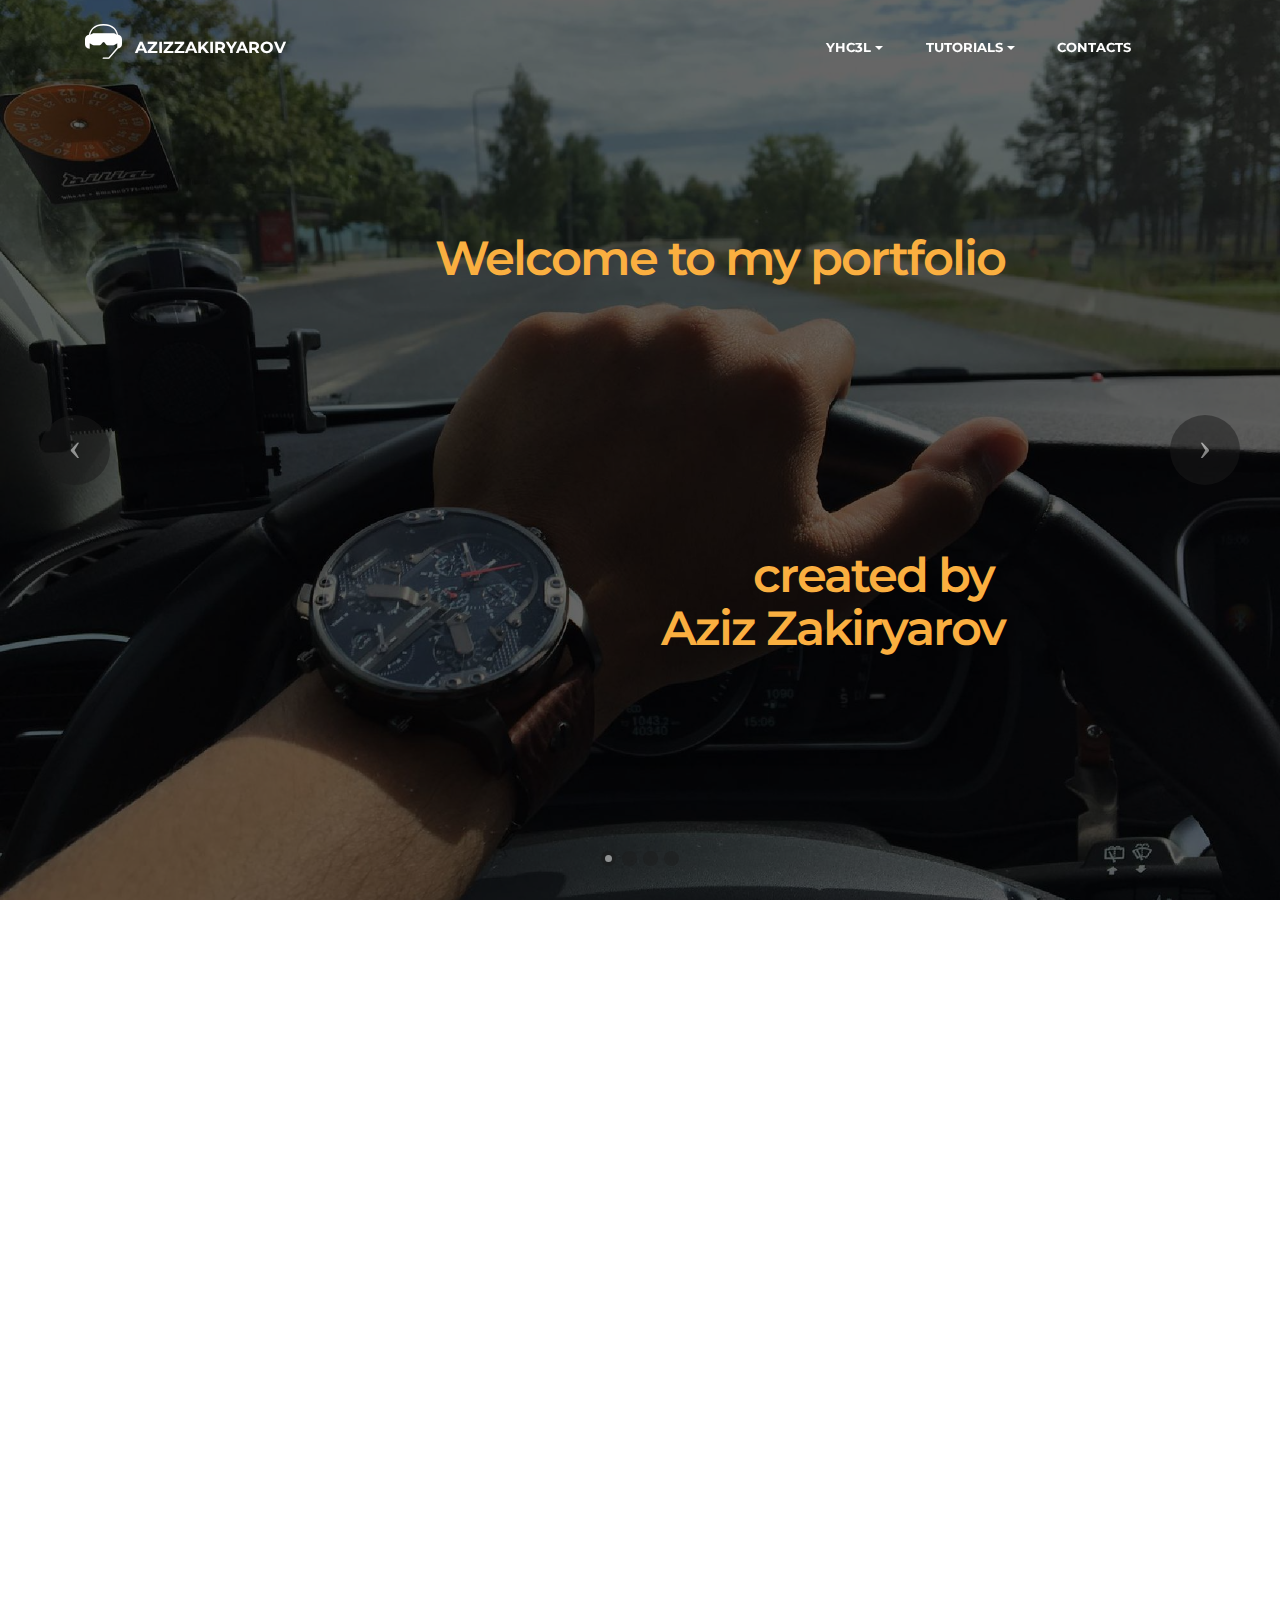
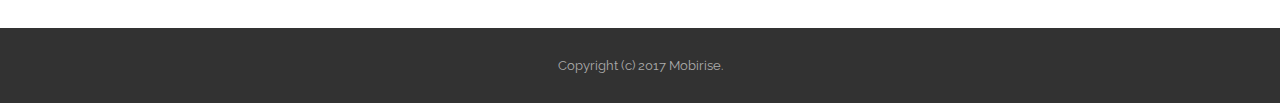
==== commit 86799a1b: "changed few pictures" ====
--- a/index.html
+++ b/index.html
@@ -45,7 +45,7 @@
                         <div class="hamburger-icon"></div>
                     </button>
 
-                    <ul class="nav-dropdown collapse pull-xs-right nav navbar-nav navbar-toggleable-sm" id="exCollapsingNavbar"><li class="nav-item dropdown"><a class="nav-link link dropdown-toggle" href="http://yhc3l.se/" data-toggle="dropdown-submenu" aria-expanded="false">YHC3L</a><div class="dropdown-menu"><a class="dropdown-item" href="https://github.com/yhc3l-java-1618">GitHub YHC3l</a></div></li><li class="nav-item dropdown"><a class="nav-link link dropdown-toggle" data-toggle="dropdown-submenu" href="https://mobirise.com/" aria-expanded="false">FEATURES</a><div class="dropdown-menu"><a class="dropdown-item" href="https://mobirise.com/">Mobile friendly</a><a class="dropdown-item" href="https://mobirise.com/">Based on Bootstrap</a><div class="dropdown"><a class="dropdown-item dropdown-toggle" data-toggle="dropdown-submenu" href="https://mobirise.com/" aria-expanded="false">Trendy blocks</a><div class="dropdown-menu dropdown-submenu"><a class="dropdown-item" href="https://mobirise.com/">Image/content slider</a><a class="dropdown-item" href="https://mobirise.com/">Contact forms</a><a class="dropdown-item" href="https://mobirise.com/">Image gallery</a><a class="dropdown-item" href="https://mobirise.com/">Mobile menu</a><a class="dropdown-item" href="https://mobirise.com/">Google maps</a><a class="dropdown-item" href="https://mobirise.com/">Social buttons</a><a class="dropdown-item" href="https://mobirise.com/">Google fonts</a><a class="dropdown-item" href="https://mobirise.com/">Video background</a></div></div><a class="dropdown-item" href="https://mobirise.com/">Host anywhere</a></div></li><li class="nav-item dropdown"><a class="nav-link link dropdown-toggle" data-toggle="dropdown-submenu" href="https://mobirise.com/" aria-expanded="false">HELP</a><div class="dropdown-menu"><a class="dropdown-item" href="http://forums.mobirise.com/">Forum</a><a class="dropdown-item" href="https://mobirise.com/">Tutorials</a><a class="dropdown-item" href="https://mobirise.com/">Contact us</a></div></li></ul>
+                    <ul class="nav-dropdown collapse pull-xs-right nav navbar-nav navbar-toggleable-sm" id="exCollapsingNavbar"><li class="nav-item dropdown"><a class="nav-link link dropdown-toggle" href="http://yhc3l.se/" data-toggle="dropdown-submenu" aria-expanded="false">YHC3L</a><div class="dropdown-menu"><a class="dropdown-item" href="https://github.com/yhc3l-java-1618">GitHub YHC3l</a></div></li><li class="nav-item dropdown"><a class="nav-link link dropdown-toggle" data-toggle="dropdown-submenu" href="https://mobirise.com/" aria-expanded="false">TUTORIALS</a><div class="dropdown-menu"><a class="dropdown-item" href="https://www.tutorialspoint.com/java/">Java</a><a class="dropdown-item" href="https://mobirise.com/"></a><a class="dropdown-item" href="https://www.tutorialspoint.com/junit/">Junit</a><a class="dropdown-item" href="https://www.w3schools.com/sql/default.asp">SQL</a><a class="dropdown-item" href="http://www.vogella.com/tutorials/REST/article.html">JAX-RS&nbsp;<br></a><a class="dropdown-item" href="https://www.w3schools.com/js/">JavaScript<br></a><a class="dropdown-item" href="#"></a></div></li><li class="nav-item"><a class="nav-link link" href="index.html#contacts1-b" aria-expanded="false">CONTACTS<br></a></li><li class="nav-item"><a class="nav-link link" href="https://mobirise.com/" aria-expanded="false"></a></li></ul>
                     <button hidden="" class="navbar-toggler navbar-close" type="button" data-toggle="collapse" data-target="#exCollapsingNavbar">
                         <div class="close-icon"></div>
                     </button>
@@ -73,7 +73,7 @@
                                 
                                 <div class="row">
                                     <div class="col-md-8 col-md-offset-2 text-xs-center">
-                                        <h2 class="mbr-section-title display-1">Welcome to my portfolio<br><span style="line-height: 1.1;"><br></span><br><br><br><span style="line-height: 1.1;">created by&nbsp;</span><span style="line-height: 1.1;"><br></span>Aziz Zakiryarov</h2>
+                                        <h2 class="mbr-section-title display-1">Welcome to my portfolio<br><br><span style="line-height: 1.1;"><br></span><br><br><br><span style="line-height: 1.1;">created by&nbsp;</span><span style="line-height: 1.1;"><br></span>Aziz Zakiryarov</h2>
                                         <p class="mbr-section-lead lead"></p>
 
                                         
@@ -165,7 +165,7 @@
         <div class="mbr-cards-col col-xs-12 col-lg-2" style="padding-top: 0px; padding-bottom: 0px;">
             <div class="container">
               <div class="card cart-block">
-                  <div class="card-img"><a href="https://en.wikipedia.org/wiki/Java_(programming_language)"><img src="assets/images/mbr-600x379.jpg" class="card-img-top"></a></div>
+                  <div class="card-img"><a href="https://en.wikipedia.org/wiki/Java_(programming_language)"><img src="assets/images/java-100432255-primary-600x399.jpg" class="card-img-top"></a></div>
                   <div class="card-block">
                     <h4 class="card-title">JAVA<br></h4>
                     <h5 class="card-subtitle">Java (programming language)</h5>
@@ -178,7 +178,7 @@
         <div class="mbr-cards-col col-xs-12 col-lg-2" style="padding-top: 0px; padding-bottom: 0px;">
             <div class="container">
                 <div class="card cart-block">
-                    <div class="card-img"><a href="https://en.wikipedia.org/wiki/SQL"><img src="assets/images/mbr-600x400.jpg" class="card-img-top"></a></div>
+                    <div class="card-img"><a href="https://en.wikipedia.org/wiki/SQL"><img src="assets/images/database-600x450.png" class="card-img-top"></a></div>
                     <div class="card-block">
                         <h4 class="card-title">SQL&nbsp;</h4>
                         <h5 class="card-subtitle">This article is about the database language</h5>
@@ -191,7 +191,7 @@
         <div class="mbr-cards-col col-xs-12 col-lg-2" style="padding-top: 0px; padding-bottom: 0px;">
             <div class="container">
                 <div class="card cart-block">
-                    <div class="card-img"><a href="https://sv.wikipedia.org/wiki/JUnit"><img src="assets/images/mbr-1-600x400.jpg" class="card-img-top"></a></div>
+                    <div class="card-img"><a href="https://sv.wikipedia.org/wiki/JUnit"><img src="assets/images/no-bugs-600x600.png" class="card-img-top"></a></div>
                     <div class="card-block">
                         <h4 class="card-title">TDD (JUnit, Mockito)</h4>
                         <h5 class="card-subtitle">"Junit" redirects here. For the Egyptian goddess, see Iunit.</h5>
@@ -204,7 +204,7 @@
         <div class="mbr-cards-col col-xs-12 col-lg-2" style="padding-top: 0px; padding-bottom: 0px;">
             <div class="container">
                 <div class="card cart-block">
-                    <div class="card-img"><a href="https://en.wikipedia.org/wiki/Representational_state_transfer"><img src="assets/images/mbr-2-600x400.jpg" class="card-img-top"></a></div>
+                    <div class="card-img"><a href="https://en.wikipedia.org/wiki/Representational_state_transfer"><img src="assets/images/cloudkit-600x466.png" class="card-img-top"></a></div>
                     <div class="card-block">
                         <h4 class="card-title">WEB - Technic (Spring, JPA, JEE Hibernate, JAX-RS)</h4>
                         <h5 class="card-subtitle">"REST" redirects here. For other uses, see REST (disambiguation).</h5>
@@ -217,7 +217,7 @@
         <div class="mbr-cards-col col-xs-12 col-lg-2" style="padding-top: 0px; padding-bottom: 0px;">
             <div class="container">
                 <div class="card cart-block">
-                    <div class="card-img"><a href="https://en.wikipedia.org/wiki/Android_(operating_system)"><img src="assets/images/mbr-600x401.jpg" class="card-img-top"></a></div>
+                    <div class="card-img"><a href="https://en.wikipedia.org/wiki/Android_(operating_system)"><img src="assets/images/android-600x599.png" class="card-img-top"></a></div>
                     <div class="card-block">
                         <h4 class="card-title">Android&nbsp;<br></h4>
                         <h5 class="card-subtitle">Android (operating system)</h5>
@@ -230,7 +230,7 @@
         <div class="mbr-cards-col col-xs-12 col-lg-2" style="padding-top: 0px; padding-bottom: 0px;">
             <div class="container">
                 <div class="card cart-block">
-                    <div class="card-img"><a href="https://en.wikipedia.org/wiki/JavaScript"><img src="assets/images/mbr-3-600x400.jpg" class="card-img-top"></a></div>
+                    <div class="card-img"><a href="https://en.wikipedia.org/wiki/JavaScript"><img src="assets/images/js-600x597.png" class="card-img-top"></a></div>
                     <div class="card-block">
                         <h4 class="card-title">JavaScript (AngularJS, NodeJS, ReactJS)</h4>
                         <h5 class="card-subtitle">Not to be confused with Java (programming language), Java (software platform), or Javanese script.</h5>
@@ -307,7 +307,98 @@
     </div>
 </section>
 
-<section class="mbr-section mbr-section-md-padding mbr-parallax-background" id="social-buttons2-7" style="background-image: url(assets/images/landscape3.jpg); padding-top: 90px; padding-bottom: 90px;">
+<section class="mbr-section" id="form1-c" style="background-color: rgb(255, 255, 255); padding-top: 120px; padding-bottom: 120px;">
+    
+    <div class="mbr-section mbr-section__container mbr-section__container--middle">
+        <div class="container">
+            <div class="row">
+                <div class="col-xs-12 text-xs-center">
+                    <h3 class="mbr-section-title display-2">CONTACT FORM</h3>
+                    <small class="mbr-section-subtitle">Here you can send me message</small>
+                </div>
+            </div>
+        </div>
+    </div>
+    <div class="mbr-section mbr-section-nopadding">
+        <div class="container">
+            <div class="row">
+                <div class="col-xs-12 col-lg-10 col-lg-offset-1" data-form-type="formoid">
+
+
+                    <div data-form-alert="true">
+                        <div hidden="" data-form-alert-success="true" class="alert alert-form alert-success text-xs-center">Thanks for filling out form!</div>
+                    </div>
+
+
+                    <form action="https://mobirise.com/" method="post" data-form-title="CONTACT FORM">
+
+                        <input type="hidden" value="ZAlFp2qTH/cXvAXEh/amRhJNjxgLR/U1l6Ob3lan5AJNEjdGtEPiM9NIQKeHLZVf5ZZ4K3e2jpSMxuyEvO7rpjGenGL8EPFn26tKuJNgNyD7qPhCm8UxWrT24vJZEPSo" data-form-email="true">
+
+                        <div class="row row-sm-offset">
+
+                            <div class="col-xs-12 col-md-4">
+                                <div class="form-group">
+                                    <label class="form-control-label" for="form1-c-name">Name<span class="form-asterisk">*</span></label>
+                                    <input type="text" class="form-control" name="name" required="" data-form-field="Name" id="form1-c-name">
+                                </div>
+                            </div>
+
+                            <div class="col-xs-12 col-md-4">
+                                <div class="form-group">
+                                    <label class="form-control-label" for="form1-c-email">Email<span class="form-asterisk">*</span></label>
+                                    <input type="email" class="form-control" name="email" required="" data-form-field="Email" id="form1-c-email">
+                                </div>
+                            </div>
+
+                            <div class="col-xs-12 col-md-4">
+                                <div class="form-group">
+                                    <label class="form-control-label" for="form1-c-phone">Phone</label>
+                                    <input type="tel" class="form-control" name="phone" data-form-field="Phone" id="form1-c-phone">
+                                </div>
+                            </div>
+
+                        </div>
+
+                        <div class="form-group">
+                            <label class="form-control-label" for="form1-c-message">Message</label>
+                            <textarea class="form-control" name="message" rows="7" data-form-field="Message" id="form1-c-message"></textarea>
+                        </div>
+
+                        <div><button type="submit" class="btn btn-primary">CONTACT ME<br></button></div>
+
+                    </form>
+                </div>
+            </div>
+        </div>
+    </div>
+</section>
+
+<section class="mbr-section mbr-section-md-padding mbr-footer footer1 mbr-parallax-background" id="contacts1-b" style="background-image: url(assets/images/mbr-1-2000x1339.jpg); padding-top: 90px; padding-bottom: 90px;">
+    <div class="mbr-overlay" style="opacity: 0.8; background-color: rgb(60, 60, 60);"></div>
+    <div class="container">
+        <div class="row">
+            <div class="mbr-footer-content col-xs-12 col-md-3">
+                <div><span class="socicon socicon-googlegroups mbr-iconfont mbr-iconfont-contacts1"></span></div>
+            </div>
+            <div class="mbr-footer-content col-xs-12 col-md-3">
+                <p><strong>Address</strong><br>
+13731 Västerhaninge<br>
+Stockholm, Sweden</p>
+            </div>
+            <div class="mbr-footer-content col-xs-12 col-md-3">
+                <p><strong>Contacts</strong><br>
+Email: zakiryarov@hotmail.com<br>
+Phone: +46 70 821 11 83<br></p>
+            </div>
+            <div class="mbr-footer-content col-xs-12 col-md-3">
+                <p></p>
+            </div>
+
+        </div>
+    </div>
+</section>
+
+<section class="mbr-section mbr-section-md-padding mbr-parallax-background" id="social-buttons2-7" style="background-image: url(assets/images/mbr-2000x1200.jpg); padding-top: 90px; padding-bottom: 90px;">
     
     <div class="container">
         <div class="row">
@@ -337,6 +428,7 @@
   <script src="assets/bootstrap-carousel-swipe/bootstrap-carousel-swipe.js"></script>
   <script src="assets/jarallax/jarallax.js"></script>
   <script src="assets/theme/js/script.js"></script>
+  <script src="assets/formoid/formoid.min.js"></script>
   
   
   <input name="animation" type="hidden">
--- a/assets/mobirise/css/mbr-additional.css
+++ b/assets/mobirise/css/mbr-additional.css
@@ -480,7 +480,7 @@
 }
 #slider-9 H2 {
   color: #faaf40;
-  font-size: 60px;
+  font-size: 48px;
   text-align: right;
 }
 #slider-9 I {
@@ -496,6 +496,12 @@
 #msg-box8-4 .mbr-section-title {
   color: #f3c649;
 }
+#form1-c .form-control-label {
+  color: #232323;
+}
+#contacts1-b STRONG {
+  text-align: center;
+}
 #social-buttons2-7 .mbr-section-title,
 #social-buttons2-7 .btn-social {
   color: #232323;
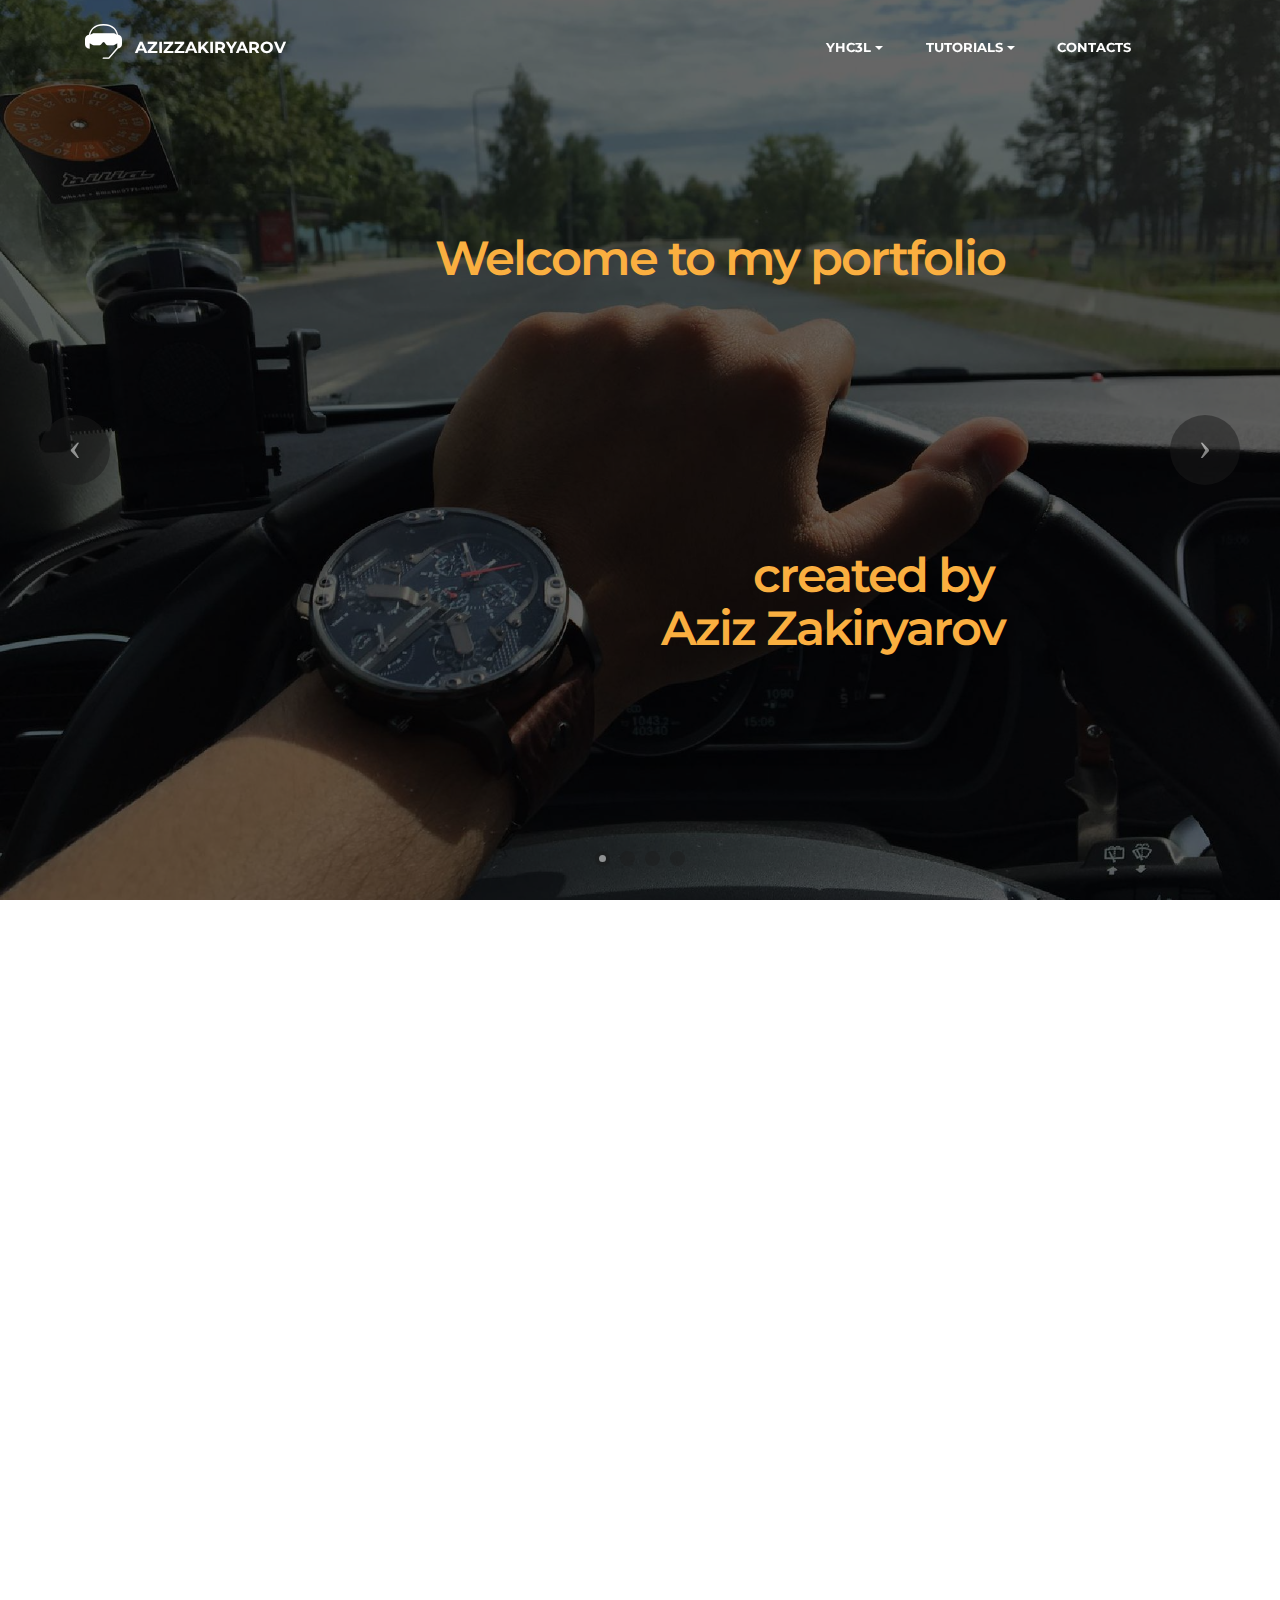
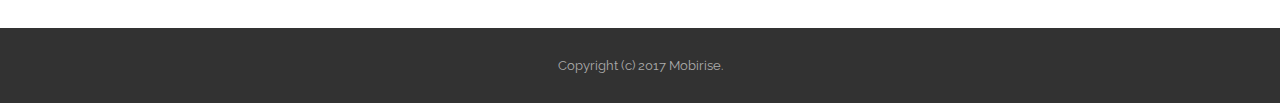
==== commit 2da84f3d: "changed text:hover" ====
--- a/index.html
+++ b/index.html
@@ -1,436 +1,474 @@
 <!DOCTYPE html>
 <html>
+
 <head>
-  <!-- Site made with Mobirise Website Builder v3.12.1, https://mobirise.com -->
-  <meta charset="UTF-8">
-  <meta http-equiv="X-UA-Compatible" content="IE=edge">
-  <meta name="generator" content="Mobirise v3.12.1, mobirise.com">
-  <meta name="viewport" content="width=device-width, initial-scale=1">
-  <link rel="shortcut icon" href="assets/images/me-128x128.jpg" type="image/x-icon">
-  <meta name="description" content="">
-  
-  <link rel="stylesheet" href="https://fonts.googleapis.com/css?family=Lora:400,700,400italic,700italic&amp;subset=latin">
-  <link rel="stylesheet" href="https://fonts.googleapis.com/css?family=Montserrat:400,700">
-  <link rel="stylesheet" href="https://fonts.googleapis.com/css?family=Raleway:100,100i,200,200i,300,300i,400,400i,500,500i,600,600i,700,700i,800,800i,900,900i">
-  <link rel="stylesheet" href="assets/bootstrap-material-design-font/css/material.css">
-  <link rel="stylesheet" href="assets/tether/tether.min.css">
-  <link rel="stylesheet" href="assets/bootstrap/css/bootstrap.min.css">
-  <link rel="stylesheet" href="assets/dropdown/css/style.css">
-  <link rel="stylesheet" href="assets/animate.css/animate.min.css">
-  <link rel="stylesheet" href="assets/socicon/css/styles.css">
-  <link rel="stylesheet" href="assets/theme/css/style.css">
-  <link rel="stylesheet" href="assets/mobirise/css/mbr-additional.css" type="text/css">
-  
-  
-  
+    <!-- Site made with Mobirise Website Builder v3.12.1, https://mobirise.com -->
+    <meta charset="UTF-8">
+    <meta http-equiv="X-UA-Compatible" content="IE=edge">
+    <meta name="generator" content="Mobirise v3.12.1, mobirise.com">
+    <meta name="viewport" content="width=device-width, initial-scale=1">
+    <link rel="shortcut icon" href="assets/images/me-128x128.jpg" type="image/x-icon">
+    <meta name="description" content="">
+
+    <link rel="stylesheet" href="https://fonts.googleapis.com/css?family=Lora:400,700,400italic,700italic&amp;subset=latin">
+    <link rel="stylesheet" href="https://fonts.googleapis.com/css?family=Montserrat:400,700">
+    <link rel="stylesheet" href="https://fonts.googleapis.com/css?family=Raleway:100,100i,200,200i,300,300i,400,400i,500,500i,600,600i,700,700i,800,800i,900,900i">
+    <link rel="stylesheet" href="assets/bootstrap-material-design-font/css/material.css">
+    <link rel="stylesheet" href="assets/tether/tether.min.css">
+    <link rel="stylesheet" href="assets/bootstrap/css/bootstrap.min.css">
+    <link rel="stylesheet" href="assets/dropdown/css/style.css">
+    <link rel="stylesheet" href="assets/animate.css/animate.min.css">
+    <link rel="stylesheet" href="assets/socicon/css/styles.css">
+    <link rel="stylesheet" href="assets/theme/css/style.css">
+    <link rel="stylesheet" href="assets/mobirise/css/mbr-additional.css" type="text/css">
+
+
+
 </head>
+
 <body>
-<section id="menu-0">
-
-    <nav class="navbar navbar-dropdown bg-color transparent navbar-fixed-top">
-        <div class="container">
-
-            <div class="mbr-table">
-                <div class="mbr-table-cell">
-
-                    <div class="navbar-brand">
-                        <a href="index.html" class="socicon socicon-ventrilo mbr-iconfont mbr-iconfont-menu navbar-logo"></a>
-                        <a class="navbar-caption" href="file:///Users/azizzakiryarov/Documents/workspace-web/My%20blogg/index.html">AZIZZAKIRYAROV</a>
-                    </div>
-
-                </div>
-                <div class="mbr-table-cell">
-
-                    <button class="navbar-toggler pull-xs-right hidden-md-up" type="button" data-toggle="collapse" data-target="#exCollapsingNavbar">
+    <section id="menu-0">
+
+        <nav class="navbar navbar-dropdown bg-color transparent navbar-fixed-top">
+            <div class="container">
+
+                <div class="mbr-table">
+                    <div class="mbr-table-cell">
+
+                        <div class="navbar-brand">
+                            <a href="index.html" class="socicon socicon-ventrilo mbr-iconfont mbr-iconfont-menu navbar-logo"></a>
+                            <a class="navbar-caption" href="#top">AZIZZAKIRYAROV</a>
+                        </div>
+
+                    </div>
+                    <div class="mbr-table-cell">
+
+                        <button class="navbar-toggler pull-xs-right hidden-md-up" type="button" data-toggle="collapse" data-target="#exCollapsingNavbar">
                         <div class="hamburger-icon"></div>
                     </button>
 
-                    <ul class="nav-dropdown collapse pull-xs-right nav navbar-nav navbar-toggleable-sm" id="exCollapsingNavbar"><li class="nav-item dropdown"><a class="nav-link link dropdown-toggle" href="http://yhc3l.se/" data-toggle="dropdown-submenu" aria-expanded="false">YHC3L</a><div class="dropdown-menu"><a class="dropdown-item" href="https://github.com/yhc3l-java-1618">GitHub YHC3l</a></div></li><li class="nav-item dropdown"><a class="nav-link link dropdown-toggle" data-toggle="dropdown-submenu" href="https://mobirise.com/" aria-expanded="false">TUTORIALS</a><div class="dropdown-menu"><a class="dropdown-item" href="https://www.tutorialspoint.com/java/">Java</a><a class="dropdown-item" href="https://mobirise.com/"></a><a class="dropdown-item" href="https://www.tutorialspoint.com/junit/">Junit</a><a class="dropdown-item" href="https://www.w3schools.com/sql/default.asp">SQL</a><a class="dropdown-item" href="http://www.vogella.com/tutorials/REST/article.html">JAX-RS&nbsp;<br></a><a class="dropdown-item" href="https://www.w3schools.com/js/">JavaScript<br></a><a class="dropdown-item" href="#"></a></div></li><li class="nav-item"><a class="nav-link link" href="index.html#contacts1-b" aria-expanded="false">CONTACTS<br></a></li><li class="nav-item"><a class="nav-link link" href="https://mobirise.com/" aria-expanded="false"></a></li></ul>
-                    <button hidden="" class="navbar-toggler navbar-close" type="button" data-toggle="collapse" data-target="#exCollapsingNavbar">
+                        <ul class="nav-dropdown collapse pull-xs-right nav navbar-nav navbar-toggleable-sm" id="exCollapsingNavbar">
+                            <li class="nav-item dropdown"><a class="nav-link link dropdown-toggle" href="http://yhc3l.se/" data-toggle="dropdown-submenu" aria-expanded="false">YHC3L</a>
+                                <div class="dropdown-menu"><a class="dropdown-item" href="https://github.com/yhc3l-java-1618">GitHub YHC3l</a></div>
+                            </li>
+                            <li class="nav-item dropdown"><a class="nav-link link dropdown-toggle" data-toggle="dropdown-submenu" href="https://mobirise.com/" aria-expanded="false">TUTORIALS</a>
+                                <div class="dropdown-menu"><a class="dropdown-item" href="https://www.tutorialspoint.com/java/">Java</a>
+                                    <a class="dropdown-item" href="https://mobirise.com/"></a><a class="dropdown-item" href="https://www.tutorialspoint.com/junit/">Junit</a><a class="dropdown-item" href="https://www.w3schools.com/sql/default.asp">SQL</a><a class="dropdown-item" href="http://www.vogella.com/tutorials/REST/article.html">JAX-RS&nbsp;<br></a><a class="dropdown-item" href="https://www.w3schools.com/js/">JavaScript<br></a>
+                                    <a class="dropdown-item" href="#"></a>
+                                </div>
+                            </li>
+                            <li class="nav-item"><a class="nav-link link" href="index.html#contacts1-b" aria-expanded="false">CONTACTS<br></a></li>
+                            <li class="nav-item">
+                                <a class="nav-link link" href="https://mobirise.com/" aria-expanded="false"></a>
+                            </li>
+                        </ul>
+                        <button hidden="" class="navbar-toggler navbar-close" type="button" data-toggle="collapse" data-target="#exCollapsingNavbar">
                         <div class="close-icon"></div>
                     </button>
 
-                </div>
-            </div>
-
-        </div>
-    </nav>
-
-</section>
-
-<section class="engine"><a rel="external" href="https://mobirise.com">https://mobirise.com/</a></section><section class="mbr-slider mbr-section mbr-section__container carousel slide mbr-section-nopadding mbr-after-navbar" data-ride="carousel" data-keyboard="false" data-wrap="true" data-pause="false" data-interval="4000" id="slider-9">
-    <div>
+                    </div>
+                </div>
+
+            </div>
+        </nav>
+
+    </section>
+
+    <section class="engine"><a rel="external" href="https://mobirise.com">Website Builder</a></section>
+    <section class="mbr-slider mbr-section mbr-section__container carousel slide mbr-section-nopadding mbr-after-navbar" data-ride="carousel" data-keyboard="false" data-wrap="true" data-pause="false" data-interval="4000" id="slider-9">
         <div>
             <div>
-                <ol class="carousel-indicators">
-                    <li data-app-prevent-settings="" data-target="#slider-9" class="active" data-slide-to="0"></li><li data-app-prevent-settings="" data-target="#slider-9" data-slide-to="1"></li><li data-app-prevent-settings="" data-target="#slider-9" data-slide-to="2"></li><li data-app-prevent-settings="" data-target="#slider-9" data-slide-to="3"></li>
-                </ol>
-                <div class="carousel-inner" role="listbox">
-                    <div class="mbr-section mbr-section-hero carousel-item dark center mbr-section-full active" data-bg-video-slide="false" style="background-image: url(assets/images/2017-06-23-photo-2000x1500.jpg);">
-                        <div class="mbr-table-cell">
-                            <div class="mbr-overlay" style="opacity: 0.6;"></div>
-                            <div class="container-slide container">
-                                
-                                <div class="row">
-                                    <div class="col-md-8 col-md-offset-2 text-xs-center">
-                                        <h2 class="mbr-section-title display-1">Welcome to my portfolio<br><br><span style="line-height: 1.1;"><br></span><br><br><br><span style="line-height: 1.1;">created by&nbsp;</span><span style="line-height: 1.1;"><br></span>Aziz Zakiryarov</h2>
-                                        <p class="mbr-section-lead lead"></p>
-
-                                        
-                                    </div>
-                                </div>
-                            </div>
-                        </div>
-                    </div><div class="mbr-section mbr-section-hero carousel-item dark center mbr-section-full" data-bg-video-slide="false" style="background-image: url(assets/images/mbr-2000x1330.jpg);">
-                        <div class="mbr-table-cell">
-                            <div class="mbr-overlay"></div>
-                            <div class="container-slide container">
-                                
-                                <div class="row">
-                                    <div class="col-md-8 col-md-offset-1">
-                                        <h2 class="mbr-section-title display-1"></h2>
-                                        <p class="mbr-section-lead lead"></p>
-
-                                        
-                                    </div>
-                                </div>
-                            </div>
-                        </div>
-                    </div><div class="mbr-section mbr-section-hero carousel-item dark center mbr-section-full" data-bg-video-slide="false" style="background-image: url(assets/images/mbr-2000x1227.jpg);">
-                        <div class="mbr-table-cell">
-                            <div class="mbr-overlay"></div>
-                            <div class="container-slide container">
-                                
-                                <div class="row">
-                                    <div class="col-md-8 col-md-offset-3 text-xs-right">
-                                        <h2 class="mbr-section-title display-1"></h2>
-                                        <p class="mbr-section-lead lead"></p>
-
-                                        
-                                    </div>
-                                </div>
-                            </div>
-                        </div>
-                    </div><div class="mbr-section mbr-section-hero carousel-item dark center mbr-section-full" data-bg-video-slide="false" style="background-image: url(assets/images/mbr-2000x1333.jpg);">
-                        <div class="mbr-table-cell">
-                            <div class="mbr-overlay"></div>
-                            <div class="container-slide container">
-                                
-                                <div class="row">
-                                    <div class="col-md-8 col-md-offset-2 text-xs-center">
-                                        <h2 class="mbr-section-title display-1"></h2>
-                                        <p class="mbr-section-lead lead"></p>
-
-                                        
-                                    </div>
-                                </div>
-                            </div>
-                        </div>
-                    </div>
-                </div>
-
-                <a data-app-prevent-settings="" class="left carousel-control" role="button" data-slide="prev" href="#slider-9">
-                    <span class="icon-prev" aria-hidden="true"></span>
-                    <span class="sr-only">Previous</span>
-                </a>
-                <a data-app-prevent-settings="" class="right carousel-control" role="button" data-slide="next" href="#slider-9">
-                    <span class="icon-next" aria-hidden="true"></span>
-                    <span class="sr-only">Next</span>
-                </a>
-            </div>
-        </div>
-    </div>
-</section>
-
-<section class="mbr-section article" id="msg-box8-4" style="background-color: rgb(255, 255, 255); padding-top: 40px; padding-bottom: 0px;">
-
-    
-    <div class="container">
-        <div class="row">
-            <div class="col-md-8 col-md-offset-2 text-xs-center">
-                <h3 class="mbr-section-title display-2">My skills</h3>
-                <div class="lead"><p>Article header with background image and parallax effect.</p></div>
-                
-            </div>
-        </div>
-    </div>
-
-</section>
-
-<section class="mbr-cards mbr-section mbr-section-nopadding" id="features3-3" style="background-color: rgb(255, 255, 255);">
-
-    
-
-    <div class="mbr-cards-row row">
-        <div class="mbr-cards-col col-xs-12 col-lg-2" style="padding-top: 0px; padding-bottom: 0px;">
-            <div class="container">
-              <div class="card cart-block">
-                  <div class="card-img"><a href="https://en.wikipedia.org/wiki/Java_(programming_language)"><img src="assets/images/java-100432255-primary-600x399.jpg" class="card-img-top"></a></div>
-                  <div class="card-block">
-                    <h4 class="card-title">JAVA<br></h4>
-                    <h5 class="card-subtitle">Java (programming language)</h5>
-                    <p class="card-text">"Java language" redirects here. For the natural language from the Indonesian island of Java, see Javanese language.<br>This article is about a programming language. For the software package downloaded from java.com, see Java SE.<br>Not to be confused with JavaScript.<br></p>
-                    <div class="card-btn"><a href="https://en.wikipedia.org/wiki/Java_(programming_language)" class="btn btn-primary">MORE</a></div>
-                    </div>
-                </div>
-            </div>
-        </div>
-        <div class="mbr-cards-col col-xs-12 col-lg-2" style="padding-top: 0px; padding-bottom: 0px;">
-            <div class="container">
-                <div class="card cart-block">
-                    <div class="card-img"><a href="https://en.wikipedia.org/wiki/SQL"><img src="assets/images/database-600x450.png" class="card-img-top"></a></div>
-                    <div class="card-block">
-                        <h4 class="card-title">SQL&nbsp;</h4>
-                        <h5 class="card-subtitle">This article is about the database language</h5>
-                        <p class="card-text">SQL is a domain-specific language used in programming and designed for managing data held in a relational database management system (RDBMS), or for stream processing in a relational data stream management system (RDSMS). In comparison to older read/write APIs like ISAM or VSAM, SQL offers two main advantages: First, it introduced the concept of accessing many records with one single command, and second, it eliminates the need to specify how to reach a record, e.g.: with or without an index.<br></p>
-                        <div class="card-btn"><a href="https://en.wikipedia.org/wiki/SQL" class="btn btn-primary">MORE</a></div>
-                    </div>
-                </div>
-            </div>
-        </div>
-        <div class="mbr-cards-col col-xs-12 col-lg-2" style="padding-top: 0px; padding-bottom: 0px;">
-            <div class="container">
-                <div class="card cart-block">
-                    <div class="card-img"><a href="https://sv.wikipedia.org/wiki/JUnit"><img src="assets/images/no-bugs-600x600.png" class="card-img-top"></a></div>
-                    <div class="card-block">
-                        <h4 class="card-title">TDD (JUnit, Mockito)</h4>
-                        <h5 class="card-subtitle">"Junit" redirects here. For the Egyptian goddess, see Iunit.</h5>
-                        <p class="card-text">JUnit is a unit testing framework for the Java programming language. JUnit has been important in the development of test-driven development, and is one of a family of unit testing frameworks which is collectively known as xUnit that originated with SUnit.<br></p>
-                        <div class="card-btn"><a href="https://sv.wikipedia.org/wiki/JUnit" class="btn btn-primary">MORE</a></div>
-                    </div>
-                </div>
-            </div>
-        </div>
-        <div class="mbr-cards-col col-xs-12 col-lg-2" style="padding-top: 0px; padding-bottom: 0px;">
-            <div class="container">
-                <div class="card cart-block">
-                    <div class="card-img"><a href="https://en.wikipedia.org/wiki/Representational_state_transfer"><img src="assets/images/cloudkit-600x466.png" class="card-img-top"></a></div>
-                    <div class="card-block">
-                        <h4 class="card-title">WEB - Technic (Spring, JPA, JEE Hibernate, JAX-RS)</h4>
-                        <h5 class="card-subtitle">"REST" redirects here. For other uses, see REST (disambiguation).</h5>
-                        <p class="card-text">Representational state transfer (REST) or RESTful web services is a way of providing interoperability between computer systems on the Internet. REST-compliant Web services allow requesting systems to access and manipulate textual representations of Web resources using a uniform and predefined set of stateless operations. Other forms of Web service exist, which expose their own arbitrary sets of operations such as WSDL and SOAP.[1]</p>
-                        <div class="card-btn"><a href="https://en.wikipedia.org/wiki/Representational_state_transfer" class="btn btn-primary">MORE</a></div>
-                    </div>
-                </div>
-            </div>
-        </div>
-        <div class="mbr-cards-col col-xs-12 col-lg-2" style="padding-top: 0px; padding-bottom: 0px;">
-            <div class="container">
-                <div class="card cart-block">
-                    <div class="card-img"><a href="https://en.wikipedia.org/wiki/Android_(operating_system)"><img src="assets/images/android-600x599.png" class="card-img-top"></a></div>
-                    <div class="card-block">
-                        <h4 class="card-title">Android&nbsp;<br></h4>
-                        <h5 class="card-subtitle">Android (operating system)</h5>
-                        <p class="card-text">Android is a mobile operating system developed by Google, based on the Linux kernel and designed primarily for touchscreen mobile devices such as smartphones and tablets. Android's user interface is mainly based on direct manipulation, using touch gestures that loosely correspond to real-world actions, such as swiping, tapping and pinching, to manipulate on-screen objects, along with a virtual keyboard for text input. In addition to touchscreen devices, Google has further developed Android TV for televisions, Android Auto for cars, and Android Wear for wrist watches, each with a specialized user interface. Variants of Android are also used on notebooks, game consoles, digital cameras, and other electronics.</p>
-                        <div class="card-btn"><a href="https://en.wikipedia.org/wiki/Android_(operating_system)" class="btn btn-primary">MORE</a></div>
-                    </div>
-                </div>
-            </div>
-        </div>
-        <div class="mbr-cards-col col-xs-12 col-lg-2" style="padding-top: 0px; padding-bottom: 0px;">
-            <div class="container">
-                <div class="card cart-block">
-                    <div class="card-img"><a href="https://en.wikipedia.org/wiki/JavaScript"><img src="assets/images/js-600x597.png" class="card-img-top"></a></div>
-                    <div class="card-block">
-                        <h4 class="card-title">JavaScript (AngularJS, NodeJS, ReactJS)</h4>
-                        <h5 class="card-subtitle">Not to be confused with Java (programming language), Java (software platform), or Javanese script.</h5>
-                        <p class="card-text">JavaScript &nbsp;often abbreviated as JS, is a high-level, dynamic, weakly typed, object-based, multi-paradigm, and interpreted client-side programming language. Alongside HTML and CSS, JavaScript is one of the three core technologies of World Wide Web content production. It is used to make webpages interactive and provide online programs, including video games. The majority of websites employ it, and all modern web browsers support it without the need for plug-ins by means of a built-in JavaScript engine. Each of the many JavaScript engines represent a different implementation of JavaScript, all based on the ECMAScript specification, with some engines not supporting the spec fully, and with many engines supporting additional features beyond ECMA.</p>
-                        <div class="card-btn"><a href="https://en.wikipedia.org/wiki/JavaScript" class="btn btn-primary">MORE</a></div>
-                    </div>
-                </div>
-            </div>
-        </div>
-    </div>
-</section>
-
-<section class="mbr-cards mbr-section mbr-section-nopadding" id="features3-a" style="background-color: rgb(255, 255, 255);">
-
-    
-
-    <div class="mbr-cards-row row">
-        <div class="mbr-cards-col col-xs-12 col-lg-6" style="padding-top: 0px; padding-bottom: 80px;">
-            <div class="container">
-              <div class="card cart-block">
-                  <div class="card-img"><a href="https://en.wikipedia.org/wiki/Scrum_(software_development)"><img src="assets/images/mbr-600x409.jpg" class="card-img-top"></a></div>
-                  <div class="card-block">
-                    <h4 class="card-title">SCRUM</h4>
-                    <h5 class="card-subtitle">Scrum (software development)</h5>
-                    <p class="card-text">Scrum is a framework for managing software development. Scrum is designed for teams of approximately 10 individuals, and generally relies on two-week development cycles, called "sprints",[1] as well as short daily stand-up meetings.[2] Approaches to scale Scrum to larger organizations include Large-Scale Scrum and Scrum of Scrums.<br><br></p>
-                    <div class="card-btn"><a href="https://en.wikipedia.org/wiki/Scrum_(software_development)" class="btn btn-primary">MORE</a></div>
-                    </div>
-                </div>
-            </div>
-        </div>
-        <div class="mbr-cards-col col-xs-12 col-lg-6" style="padding-top: 0px; padding-bottom: 80px;">
-            <div class="container">
-                <div class="card cart-block">
-                    <div class="card-img"><a href="https://en.wikipedia.org/wiki/GitHub"><img src="assets/images/mbr-4-600x400.jpg" class="card-img-top"></a></div>
-                    <div class="card-block">
-                        <h4 class="card-title">GitHub</h4>
-                        <h5 class="card-subtitle">Development of the GitHub platform began on 1 October 2007.</h5>
-                        <p class="card-text">GitHub is a web-based Git or version control repository and Internet hosting service. It is mostly used for code. It offers all of the distributed version control and source code management (SCM) functionality of Git as well as adding its own features. It provides access control and several collaboration features such as bug tracking, feature requests, task management, and wikis for every project.[3]</p>
-                        <div class="card-btn"><a href="https://en.wikipedia.org/wiki/GitHub" class="btn btn-primary">MORE</a></div>
-                    </div>
-                </div>
-            </div>
-        </div>
-        
-        
-        
-        
-    </div>
-</section>
-
-<section class="mbr-info mbr-info-extra mbr-section mbr-section-md-padding" id="msg-box1-8" style="background-color: rgb(239, 239, 239); padding-top: 90px; padding-bottom: 90px;">
-
-    
-    <div class="container">
-        <div class="row">
-
-
-            
-
-
-            <div class="mbr-table-md-up">
-                <div class="mbr-table-cell mbr-right-padding-md-up col-md-8 text-xs-center text-md-left">
-                    <h2 class="mbr-info-subtitle mbr-section-subtitle"></h2>
-                    <h3 class="mbr-info-title mbr-section-title display-2">MY PROJECTS &nbsp; ---&gt;</h3>
-                </div>
-
-                <div class="mbr-table-cell col-md-4">
-                    <div class="text-xs-center"><a class="btn btn-primary" href="https://github.com/azizzakiryarov">My GitHub</a></div>
-                </div>
-            </div>
-
-
-        </div>
-    </div>
-</section>
-
-<section class="mbr-section" id="form1-c" style="background-color: rgb(255, 255, 255); padding-top: 120px; padding-bottom: 120px;">
-    
-    <div class="mbr-section mbr-section__container mbr-section__container--middle">
+                <div>
+                    <ol class="carousel-indicators">
+                        <li data-app-prevent-settings="" data-target="#slider-9" class="active" data-slide-to="0"></li>
+                        <li data-app-prevent-settings="" data-target="#slider-9" data-slide-to="1"></li>
+                        <li data-app-prevent-settings="" data-target="#slider-9" data-slide-to="2"></li>
+                        <li data-app-prevent-settings="" data-target="#slider-9" data-slide-to="3"></li>
+                    </ol>
+                    <div class="carousel-inner" role="listbox">
+                        <div class="mbr-section mbr-section-hero carousel-item dark center mbr-section-full active" data-bg-video-slide="false" style="background-image: url(assets/images/2017-06-23-photo-2000x1500.jpg);">
+                            <div class="mbr-table-cell">
+                                <div class="mbr-overlay" style="opacity: 0.6;"></div>
+                                <div class="container-slide container">
+
+                                    <div class="row">
+                                        <div class="col-md-8 col-md-offset-2 text-xs-center">
+                                            <h2 class="mbr-section-title display-1">Welcome to my portfolio<br><br><span style="line-height: 1.1;"><br></span><br><br><br><span style="line-height: 1.1;">created by&nbsp;</span><span style="line-height: 1.1;"><br></span>Aziz Zakiryarov</h2>
+                                            <p class="mbr-section-lead lead"></p>
+
+
+                                        </div>
+                                    </div>
+                                </div>
+                            </div>
+                        </div>
+                        <div class="mbr-section mbr-section-hero carousel-item dark center mbr-section-full" data-bg-video-slide="false" style="background-image: url(assets/images/mbr-2000x1330.jpg);">
+                            <div class="mbr-table-cell">
+                                <div class="mbr-overlay"></div>
+                                <div class="container-slide container">
+
+                                    <div class="row">
+                                        <div class="col-md-8 col-md-offset-1">
+                                            <h2 class="mbr-section-title display-1"></h2>
+                                            <p class="mbr-section-lead lead"></p>
+
+
+                                        </div>
+                                    </div>
+                                </div>
+                            </div>
+                        </div>
+                        <div class="mbr-section mbr-section-hero carousel-item dark center mbr-section-full" data-bg-video-slide="false" style="background-image: url(assets/images/mbr-2000x1227.jpg);">
+                            <div class="mbr-table-cell">
+                                <div class="mbr-overlay"></div>
+                                <div class="container-slide container">
+
+                                    <div class="row">
+                                        <div class="col-md-8 col-md-offset-3 text-xs-right">
+                                            <h2 class="mbr-section-title display-1"></h2>
+                                            <p class="mbr-section-lead lead"></p>
+
+
+                                        </div>
+                                    </div>
+                                </div>
+                            </div>
+                        </div>
+                        <div class="mbr-section mbr-section-hero carousel-item dark center mbr-section-full" data-bg-video-slide="false" style="background-image: url(assets/images/mbr-2000x1333.jpg);">
+                            <div class="mbr-table-cell">
+                                <div class="mbr-overlay"></div>
+                                <div class="container-slide container">
+
+                                    <div class="row">
+                                        <div class="col-md-8 col-md-offset-2 text-xs-center">
+                                            <h2 class="mbr-section-title display-1"></h2>
+                                            <p class="mbr-section-lead lead"></p>
+
+
+                                        </div>
+                                    </div>
+                                </div>
+                            </div>
+                        </div>
+                    </div>
+
+                    <a data-app-prevent-settings="" class="left carousel-control" role="button" data-slide="prev" href="#slider-9">
+                        <span class="icon-prev" aria-hidden="true"></span>
+                        <span class="sr-only">Previous</span>
+                    </a>
+                    <a data-app-prevent-settings="" class="right carousel-control" role="button" data-slide="next" href="#slider-9">
+                        <span class="icon-next" aria-hidden="true"></span>
+                        <span class="sr-only">Next</span>
+                    </a>
+                </div>
+            </div>
+        </div>
+    </section>
+
+    <section class="mbr-section article" id="msg-box8-4" style="background-color: rgb(255, 255, 255); padding-top: 40px; padding-bottom: 0px;">
+
+
         <div class="container">
             <div class="row">
-                <div class="col-xs-12 text-xs-center">
-                    <h3 class="mbr-section-title display-2">CONTACT FORM</h3>
-                    <small class="mbr-section-subtitle">Here you can send me message</small>
-                </div>
-            </div>
-        </div>
-    </div>
-    <div class="mbr-section mbr-section-nopadding">
+                <div class="col-md-8 col-md-offset-2 text-xs-center">
+                    <h3 class="mbr-section-title display-2">My skills</h3>
+                    <div class="lead">
+                        <p>Article header with background image and parallax effect.</p>
+                    </div>
+
+                </div>
+            </div>
+        </div>
+
+    </section>
+
+    <section class="mbr-cards mbr-section mbr-section-nopadding" id="features3-3" style="background-color: rgb(255, 255, 255);">
+
+
+
+        <div class="mbr-cards-row row">
+            <div class="mbr-cards-col col-xs-12 col-lg-2" style="padding-top: 0px; padding-bottom: 0px;">
+                <div class="container">
+                    <div class="card cart-block">
+                        <div class="card-img">
+                            <a href="https://en.wikipedia.org/wiki/Java_(programming_language)"><img src="assets/images/java-100432255-primary-600x399.jpg" class="card-img-top"></a>
+                        </div>
+                        <div class="card-block">
+                            <h4 class="card-title">JAVA<br></h4>
+                            <h5 class="card-subtitle">Java (programming language)</h5>
+                            <p class="card-text">"Java language" redirects here. For the natural language from the Indonesian island of Java, see Javanese language.<br>This article is about a programming language. For the software package downloaded from java.com, see Java SE.<br>Not to be confused with JavaScript.<br></p>
+                            <div class="card-btn"><a href="https://en.wikipedia.org/wiki/Java_(programming_language)" class="btn btn-primary">MORE</a></div>
+                        </div>
+                    </div>
+                </div>
+            </div>
+            <div class="mbr-cards-col col-xs-12 col-lg-2" style="padding-top: 0px; padding-bottom: 0px;">
+                <div class="container">
+                    <div class="card cart-block">
+                        <div class="card-img">
+                            <a href="https://en.wikipedia.org/wiki/SQL"><img src="assets/images/database-600x450.png" class="card-img-top"></a>
+                        </div>
+                        <div class="card-block">
+                            <h4 class="card-title">SQL&nbsp;</h4>
+                            <h5 class="card-subtitle">This article is about the database language</h5>
+                            <p class="card-text">SQL is a domain-specific language used in programming and designed for managing data held in a relational database management system (RDBMS), or for stream processing in a relational data stream management system (RDSMS). In comparison to older read/write APIs like ISAM or VSAM, SQL offers two main advantages: First, it introduced the concept of accessing many records with one single command, and second, it eliminates the need to specify how to reach a record, e.g.: with or without an index.<br></p>
+                            <div class="card-btn"><a href="https://en.wikipedia.org/wiki/SQL" class="btn btn-primary">MORE</a></div>
+                        </div>
+                    </div>
+                </div>
+            </div>
+            <div class="mbr-cards-col col-xs-12 col-lg-2" style="padding-top: 0px; padding-bottom: 0px;">
+                <div class="container">
+                    <div class="card cart-block">
+                        <div class="card-img">
+                            <a href="https://sv.wikipedia.org/wiki/JUnit"><img src="assets/images/no-bugs-600x600.png" class="card-img-top"></a>
+                        </div>
+                        <div class="card-block">
+                            <h4 class="card-title">TDD (JUnit, Mockito)</h4>
+                            <h5 class="card-subtitle">"Junit" redirects here. For the Egyptian goddess, see Iunit.</h5>
+                            <p class="card-text">JUnit is a unit testing framework for the Java programming language. JUnit has been important in the development of test-driven development, and is one of a family of unit testing frameworks which is collectively known as xUnit that originated with SUnit.<br></p>
+                            <div class="card-btn"><a href="https://sv.wikipedia.org/wiki/JUnit" class="btn btn-primary">MORE</a></div>
+                        </div>
+                    </div>
+                </div>
+            </div>
+            <div class="mbr-cards-col col-xs-12 col-lg-2" style="padding-top: 0px; padding-bottom: 0px;">
+                <div class="container">
+                    <div class="card cart-block">
+                        <div class="card-img">
+                            <a href="https://en.wikipedia.org/wiki/Representational_state_transfer"><img src="assets/images/cloudkit-600x466.png" class="card-img-top"></a>
+                        </div>
+                        <div class="card-block">
+                            <h4 class="card-title">WEB - Technic (Spring, JPA, JEE Hibernate, JAX-RS)</h4>
+                            <h5 class="card-subtitle">"REST" redirects here. For other uses, see REST (disambiguation).</h5>
+                            <p class="card-text">Representational state transfer (REST) or RESTful web services is a way of providing interoperability between computer systems on the Internet. REST-compliant Web services allow requesting systems to access and manipulate textual representations of Web resources using a uniform and predefined set of stateless operations. Other forms of Web service exist, which expose their own arbitrary sets of operations such as WSDL and SOAP.[1]</p>
+                            <div class="card-btn"><a href="https://en.wikipedia.org/wiki/Representational_state_transfer" class="btn btn-primary">MORE</a></div>
+                        </div>
+                    </div>
+                </div>
+            </div>
+            <div class="mbr-cards-col col-xs-12 col-lg-2" style="padding-top: 0px; padding-bottom: 0px;">
+                <div class="container">
+                    <div class="card cart-block">
+                        <div class="card-img">
+                            <a href="https://en.wikipedia.org/wiki/Android_(operating_system)"><img src="assets/images/android-600x599.png" class="card-img-top"></a>
+                        </div>
+                        <div class="card-block">
+                            <h4 class="card-title">Android&nbsp;<br></h4>
+                            <h5 class="card-subtitle">Android (operating system)</h5>
+                            <p class="card-text">Android is a mobile operating system developed by Google, based on the Linux kernel and designed primarily for touchscreen mobile devices such as smartphones and tablets. Android's user interface is mainly based on direct manipulation, using touch gestures that loosely correspond to real-world actions, such as swiping, tapping and pinching, to manipulate on-screen objects, along with a virtual keyboard for text input. In addition to touchscreen devices, Google has further developed Android TV for televisions, Android Auto for cars, and Android Wear for wrist watches, each with a specialized user interface. Variants of Android are also used on notebooks, game consoles, digital cameras, and other electronics.</p>
+                            <div class="card-btn"><a href="https://en.wikipedia.org/wiki/Android_(operating_system)" class="btn btn-primary">MORE</a></div>
+                        </div>
+                    </div>
+                </div>
+            </div>
+            <div class="mbr-cards-col col-xs-12 col-lg-2" style="padding-top: 0px; padding-bottom: 0px;">
+                <div class="container">
+                    <div class="card cart-block">
+                        <div class="card-img">
+                            <a href="https://en.wikipedia.org/wiki/JavaScript"><img src="assets/images/js-600x597.png" class="card-img-top"></a>
+                        </div>
+                        <div class="card-block">
+                            <h4 class="card-title">JavaScript (AngularJS, NodeJS, ReactJS)</h4>
+                            <h5 class="card-subtitle">Not to be confused with Java (programming language), Java (software platform), or Javanese script.</h5>
+                            <p class="card-text">JavaScript &nbsp;often abbreviated as JS, is a high-level, dynamic, weakly typed, object-based, multi-paradigm, and interpreted client-side programming language. Alongside HTML and CSS, JavaScript is one of the three core technologies of World Wide Web content production. It is used to make webpages interactive and provide online programs, including video games. The majority of websites employ it, and all modern web browsers support it without the need for plug-ins by means of a built-in JavaScript engine. Each of the many JavaScript engines represent a different implementation of JavaScript, all based on the ECMAScript specification, with some engines not supporting the spec fully, and with many engines supporting additional features beyond ECMA.</p>
+                            <div class="card-btn"><a href="https://en.wikipedia.org/wiki/JavaScript" class="btn btn-primary">MORE</a></div>
+                        </div>
+                    </div>
+                </div>
+            </div>
+        </div>
+    </section>
+
+    <section class="mbr-cards mbr-section mbr-section-nopadding" id="features3-a" style="background-color: rgb(255, 255, 255);">
+
+
+
+        <div class="mbr-cards-row row">
+            <div class="mbr-cards-col col-xs-12 col-lg-6" style="padding-top: 0px; padding-bottom: 80px;">
+                <div class="container">
+                    <div class="card cart-block">
+                        <div class="card-img">
+                            <a href="https://en.wikipedia.org/wiki/Scrum_(software_development)"><img src="assets/images/mbr-600x409.jpg" class="card-img-top"></a>
+                        </div>
+                        <div class="card-block">
+                            <h4 class="card-title">SCRUM</h4>
+                            <h5 class="card-subtitle">Scrum (software development)</h5>
+                            <p class="card-text">Scrum is a framework for managing software development. Scrum is designed for teams of approximately 10 individuals, and generally relies on two-week development cycles, called "sprints",[1] as well as short daily stand-up meetings.[2] Approaches to scale Scrum to larger organizations include Large-Scale Scrum and Scrum of Scrums.<br><br></p>
+                            <div class="card-btn"><a href="https://en.wikipedia.org/wiki/Scrum_(software_development)" class="btn btn-primary">MORE</a></div>
+                        </div>
+                    </div>
+                </div>
+            </div>
+            <div class="mbr-cards-col col-xs-12 col-lg-6" style="padding-top: 0px; padding-bottom: 80px;">
+                <div class="container">
+                    <div class="card cart-block">
+                        <div class="card-img">
+                            <a href="https://en.wikipedia.org/wiki/GitHub"><img src="assets/images/mbr-4-600x400.jpg" class="card-img-top"></a>
+                        </div>
+                        <div class="card-block">
+                            <h4 class="card-title">GitHub</h4>
+                            <h5 class="card-subtitle">Development of the GitHub platform began on 1 October 2007.</h5>
+                            <p class="card-text">GitHub is a web-based Git or version control repository and Internet hosting service. It is mostly used for code. It offers all of the distributed version control and source code management (SCM) functionality of Git as well as adding its own features. It provides access control and several collaboration features such as bug tracking, feature requests, task management, and wikis for every project.[3]</p>
+                            <div class="card-btn"><a href="https://en.wikipedia.org/wiki/GitHub" class="btn btn-primary">MORE</a></div>
+                        </div>
+                    </div>
+                </div>
+            </div>
+
+
+
+
+        </div>
+    </section>
+
+    <section class="mbr-info mbr-info-extra mbr-section mbr-section-md-padding" id="msg-box1-8" style="background-color: rgb(239, 239, 239); padding-top: 90px; padding-bottom: 90px;">
+
+
         <div class="container">
             <div class="row">
-                <div class="col-xs-12 col-lg-10 col-lg-offset-1" data-form-type="formoid">
-
-
-                    <div data-form-alert="true">
-                        <div hidden="" data-form-alert-success="true" class="alert alert-form alert-success text-xs-center">Thanks for filling out form!</div>
-                    </div>
-
-
-                    <form action="https://mobirise.com/" method="post" data-form-title="CONTACT FORM">
-
-                        <input type="hidden" value="ZAlFp2qTH/cXvAXEh/amRhJNjxgLR/U1l6Ob3lan5AJNEjdGtEPiM9NIQKeHLZVf5ZZ4K3e2jpSMxuyEvO7rpjGenGL8EPFn26tKuJNgNyD7qPhCm8UxWrT24vJZEPSo" data-form-email="true">
-
-                        <div class="row row-sm-offset">
-
-                            <div class="col-xs-12 col-md-4">
-                                <div class="form-group">
-                                    <label class="form-control-label" for="form1-c-name">Name<span class="form-asterisk">*</span></label>
-                                    <input type="text" class="form-control" name="name" required="" data-form-field="Name" id="form1-c-name">
-                                </div>
-                            </div>
-
-                            <div class="col-xs-12 col-md-4">
-                                <div class="form-group">
-                                    <label class="form-control-label" for="form1-c-email">Email<span class="form-asterisk">*</span></label>
-                                    <input type="email" class="form-control" name="email" required="" data-form-field="Email" id="form1-c-email">
-                                </div>
-                            </div>
-
-                            <div class="col-xs-12 col-md-4">
-                                <div class="form-group">
-                                    <label class="form-control-label" for="form1-c-phone">Phone</label>
-                                    <input type="tel" class="form-control" name="phone" data-form-field="Phone" id="form1-c-phone">
-                                </div>
-                            </div>
-
-                        </div>
-
-                        <div class="form-group">
-                            <label class="form-control-label" for="form1-c-message">Message</label>
-                            <textarea class="form-control" name="message" rows="7" data-form-field="Message" id="form1-c-message"></textarea>
-                        </div>
-
-                        <div><button type="submit" class="btn btn-primary">CONTACT ME<br></button></div>
-
-                    </form>
-                </div>
-            </div>
-        </div>
-    </div>
-</section>
-
-<section class="mbr-section mbr-section-md-padding mbr-footer footer1 mbr-parallax-background" id="contacts1-b" style="background-image: url(assets/images/mbr-1-2000x1339.jpg); padding-top: 90px; padding-bottom: 90px;">
-    <div class="mbr-overlay" style="opacity: 0.8; background-color: rgb(60, 60, 60);"></div>
-    <div class="container">
-        <div class="row">
-            <div class="mbr-footer-content col-xs-12 col-md-3">
-                <div><span class="socicon socicon-googlegroups mbr-iconfont mbr-iconfont-contacts1"></span></div>
-            </div>
-            <div class="mbr-footer-content col-xs-12 col-md-3">
-                <p><strong>Address</strong><br>
-13731 Västerhaninge<br>
-Stockholm, Sweden</p>
-            </div>
-            <div class="mbr-footer-content col-xs-12 col-md-3">
-                <p><strong>Contacts</strong><br>
-Email: zakiryarov@hotmail.com<br>
-Phone: +46 70 821 11 83<br></p>
-            </div>
-            <div class="mbr-footer-content col-xs-12 col-md-3">
-                <p></p>
-            </div>
-
-        </div>
-    </div>
-</section>
-
-<section class="mbr-section mbr-section-md-padding mbr-parallax-background" id="social-buttons2-7" style="background-image: url(assets/images/mbr-2000x1200.jpg); padding-top: 90px; padding-bottom: 90px;">
-    
-    <div class="container">
-        <div class="row">
-            <div class="col-md-8 col-md-offset-2 text-xs-center">
-                <h3 class="mbr-section-title display-2">FOLLOW ME</h3>
-                <div> <a class="btn btn-social" title="Facebook" target="_blank" href="https://www.facebook.com/abdulaziz.zakiriyarov"><i class="socicon socicon-facebook"></i></a>   <a class="btn btn-social" title="Instagram" target="_blank" href="https://www.instagram.com/abdulaziz_stockholm/"><i class="socicon socicon-instagram"></i></a>   <a class="btn btn-social" title="LinkedIn" target="_blank" href="https://www.linkedin.com/in/aziz-zakiryarov-a30606124/"><i class="socicon socicon-linkedin"></i></a> <a class="btn btn-social" title="VKontakte" target="_blank" href="https://vk.com/a.zakiryarov"><i class="socicon socicon-vkontakte"></i></a>  </div>
-            </div>
-        </div>
-    </div>
-</section>
-
-<footer class="mbr-small-footer mbr-section mbr-section-nopadding" id="footer1-6" style="background-color: rgb(50, 50, 50); padding-top: 1.75rem; padding-bottom: 1.75rem;">
-    
-    <div class="container">
-        <p class="text-xs-center">Copyright (c) 2017 Mobirise.</p>
-    </div>
-</footer>
-
-
-  <script src="assets/web/assets/jquery/jquery.min.js"></script>
-  <script src="assets/tether/tether.min.js"></script>
-  <script src="assets/bootstrap/js/bootstrap.min.js"></script>
-  <script src="assets/smooth-scroll/smooth-scroll.js"></script>
-  <script src="assets/dropdown/js/script.min.js"></script>
-  <script src="assets/touch-swipe/jquery.touch-swipe.min.js"></script>
-  <script src="assets/viewport-checker/jquery.viewportchecker.js"></script>
-  <script src="assets/bootstrap-carousel-swipe/bootstrap-carousel-swipe.js"></script>
-  <script src="assets/jarallax/jarallax.js"></script>
-  <script src="assets/theme/js/script.js"></script>
-  <script src="assets/formoid/formoid.min.js"></script>
-  
-  
-  <input name="animation" type="hidden">
-  </body>
-</html>+
+
+
+
+
+                <div class="mbr-table-md-up">
+                    <div class="mbr-table-cell mbr-right-padding-md-up col-md-8 text-xs-center text-md-left">
+                        <h2 class="mbr-info-subtitle mbr-section-subtitle"></h2>
+                        <h3 class="mbr-info-title mbr-section-title display-2">MY PROJECTS &nbsp; ---&gt;</h3>
+                    </div>
+
+                    <div class="mbr-table-cell col-md-4">
+                        <div class="text-xs-center"><a class="btn btn-primary" href="https://github.com/azizzakiryarov">My GitHub</a></div>
+                    </div>
+                </div>
+
+
+            </div>
+        </div>
+    </section>
+
+    <section class="mbr-section" id="form1-c" style="background-color: rgb(255, 255, 255); padding-top: 120px; padding-bottom: 120px;">
+
+        <div class="mbr-section mbr-section__container mbr-section__container--middle">
+            <div class="container">
+                <div class="row">
+                    <div class="col-xs-12 text-xs-center">
+                        <h3 class="mbr-section-title display-2">CONTACT FORM</h3>
+                        <small class="mbr-section-subtitle">Here you can send me message</small>
+                    </div>
+                </div>
+            </div>
+        </div>
+        <div class="mbr-section mbr-section-nopadding">
+            <div class="container">
+                <div class="row">
+                    <div class="col-xs-12 col-lg-10 col-lg-offset-1" data-form-type="formoid">
+
+
+                        <div data-form-alert="true">
+                            <div hidden="" data-form-alert-success="true" class="alert alert-form alert-success text-xs-center">Thanks for filling out form!</div>
+                        </div>
+
+
+                        <form action="https://mobirise.com/" method="post" data-form-title="CONTACT FORM">
+
+                            <input type="hidden" value="v/Cuysf0eeeeCSg808TLsaS/a15qERwX8/hiosjInokcmLBABIADSwgU3sAWGd1BWTN7tWfX0Nz2W5/v3oKbbx/VIxPUR6r/wCCwvu7qaXSGW548nCbjuHEDE/9n6TpQ" data-form-email="true">
+
+                            <div class="row row-sm-offset">
+
+                                <div class="col-xs-12 col-md-4">
+                                    <div class="form-group">
+                                        <label class="form-control-label" for="form1-c-name">Name<span class="form-asterisk">*</span></label>
+                                        <input type="text" class="form-control" name="name" required="" data-form-field="Name" id="form1-c-name">
+                                    </div>
+                                </div>
+
+                                <div class="col-xs-12 col-md-4">
+                                    <div class="form-group">
+                                        <label class="form-control-label" for="form1-c-email">Email<span class="form-asterisk">*</span></label>
+                                        <input type="email" class="form-control" name="email" required="" data-form-field="Email" id="form1-c-email">
+                                    </div>
+                                </div>
+
+                                <div class="col-xs-12 col-md-4">
+                                    <div class="form-group">
+                                        <label class="form-control-label" for="form1-c-phone">Phone</label>
+                                        <input type="tel" class="form-control" name="phone" data-form-field="Phone" id="form1-c-phone">
+                                    </div>
+                                </div>
+
+                            </div>
+
+                            <div class="form-group">
+                                <label class="form-control-label" for="form1-c-message">Message</label>
+                                <textarea class="form-control" name="message" rows="7" data-form-field="Message" id="form1-c-message"></textarea>
+                            </div>
+
+                            <div><button type="submit" class="btn btn-primary">CONTACT ME<br></button></div>
+
+                        </form>
+                    </div>
+                </div>
+            </div>
+        </div>
+    </section>
+
+    <section class="mbr-section mbr-section-md-padding mbr-footer footer1 mbr-parallax-background" id="contacts1-b" style="background-image: url(assets/images/mbr-1-2000x1339.jpg); padding-top: 90px; padding-bottom: 90px;">
+        <div class="mbr-overlay" style="opacity: 0.8; background-color: rgb(60, 60, 60);"></div>
+        <div class="container">
+            <div class="row">
+                <div class="mbr-footer-content col-xs-12 col-md-3">
+                    <div><span class="socicon socicon-googlegroups mbr-iconfont mbr-iconfont-contacts1"></span></div>
+                </div>
+                <div class="mbr-footer-content col-xs-12 col-md-3">
+                    <p><strong>Address</strong><br> 13731 Västerhaninge<br> Stockholm, Sweden</p>
+                </div>
+                <div class="mbr-footer-content col-xs-12 col-md-3">
+                    <p><strong>Contacts</strong><br> Email: zakiryarov@hotmail.com<br> Phone: +46 70 821 11 83<br></p>
+                </div>
+                <div class="mbr-footer-content col-xs-12 col-md-3">
+                    <p></p>
+                </div>
+
+            </div>
+        </div>
+    </section>
+
+    <section class="mbr-section mbr-section-md-padding mbr-parallax-background" id="social-buttons2-7" style="background-image: url(assets/images/mbr-2000x1200.jpg); padding-top: 90px; padding-bottom: 90px;">
+
+        <div class="container">
+            <div class="row">
+                <div class="col-md-8 col-md-offset-2 text-xs-center">
+                    <h3 class="mbr-section-title display-2">FOLLOW ME</h3>
+                    <div> <a class="btn btn-social" title="Facebook" target="_blank" href="https://www.facebook.com/abdulaziz.zakiriyarov"><i class="socicon socicon-facebook"></i></a> <a class="btn btn-social" title="Instagram" target="_blank" href="https://www.instagram.com/abdulaziz_stockholm/"><i class="socicon socicon-instagram"></i></a> <a class="btn btn-social" title="LinkedIn" target="_blank" href="https://www.linkedin.com/in/aziz-zakiryarov-a30606124/"><i class="socicon socicon-linkedin"></i></a> <a class="btn btn-social" title="VKontakte" target="_blank" href="https://vk.com/a.zakiryarov"><i class="socicon socicon-vkontakte"></i></a> </div>
+                </div>
+            </div>
+        </div>
+    </section>
+
+    <footer class="mbr-small-footer mbr-section mbr-section-nopadding" id="footer1-6" style="background-color: rgb(50, 50, 50); padding-top: 1.75rem; padding-bottom: 1.75rem;">
+
+        <div class="container">
+            <p class="text-xs-center">Copyright (c) 2017 Mobirise.</p>
+        </div>
+    </footer>
+
+
+    <script src="assets/web/assets/jquery/jquery.min.js"></script>
+    <script src="assets/tether/tether.min.js"></script>
+    <script src="assets/bootstrap/js/bootstrap.min.js"></script>
+    <script src="assets/smooth-scroll/smooth-scroll.js"></script>
+    <script src="assets/dropdown/js/script.min.js"></script>
+    <script src="assets/touch-swipe/jquery.touch-swipe.min.js"></script>
+    <script src="assets/viewport-checker/jquery.viewportchecker.js"></script>
+    <script src="assets/bootstrap-carousel-swipe/bootstrap-carousel-swipe.js"></script>
+    <script src="assets/jarallax/jarallax.js"></script>
+    <script src="assets/theme/js/script.js"></script>
+    <script src="assets/formoid/formoid.min.js"></script>
+
+
+    <input name="animation" type="hidden">
+</body>
+
+</html>
--- a/assets/mobirise/css/mbr-additional.css
+++ b/assets/mobirise/css/mbr-additional.css
@@ -466,7 +466,7 @@
 }
 #menu-0 .link[aria-expanded="true"],
 #menu-0 .dropdown-item[aria-expanded="true"] {
-  color: #c0a375!important;
+  color: #faaf40!important;
 }
 #menu-0.mbr-navbar--stuck .mbr-navbar__section {
   background: #2c2c2c;
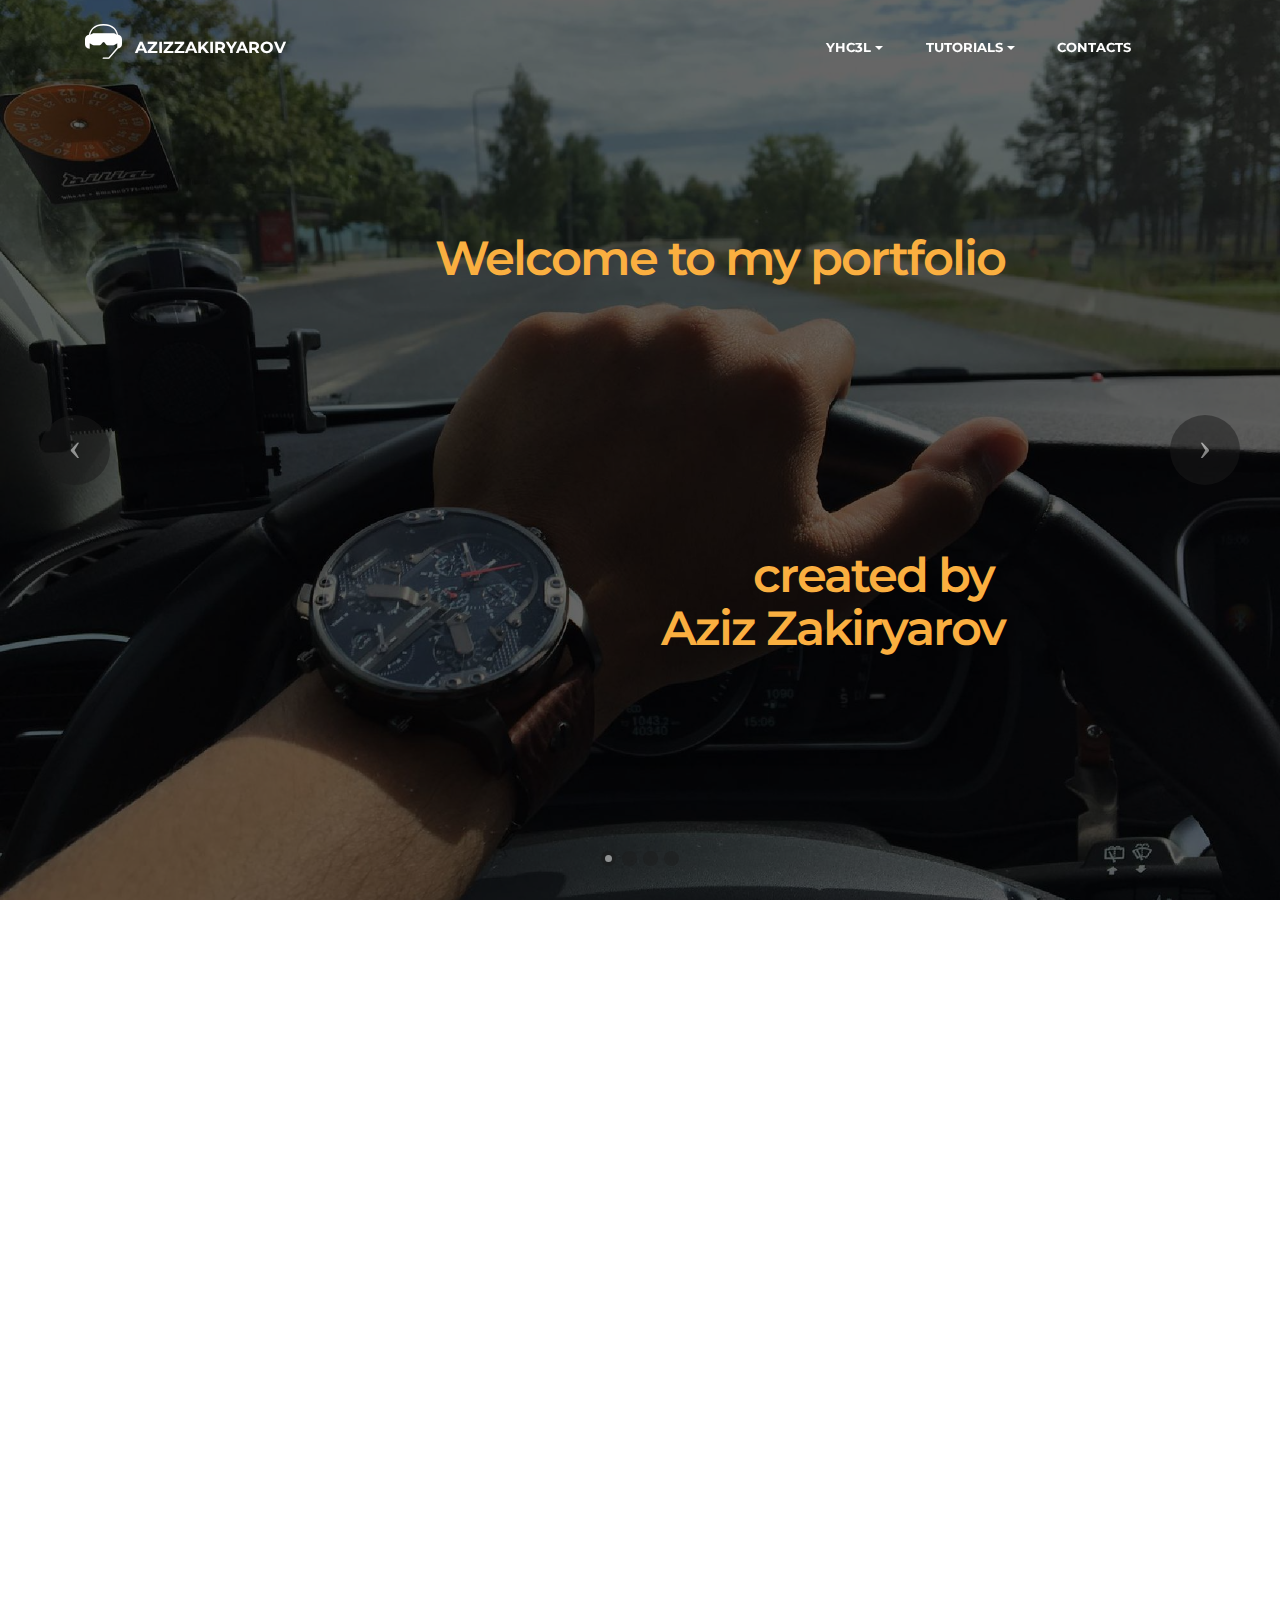
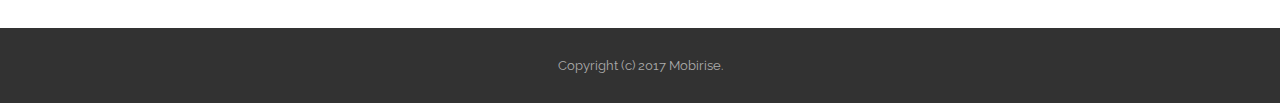
==== commit c4145632: "added submenu yhc3l.se" ====
--- a/index.html
+++ b/index.html
@@ -1,474 +1,436 @@
 <!DOCTYPE html>
 <html>
-
 <head>
-    <!-- Site made with Mobirise Website Builder v3.12.1, https://mobirise.com -->
-    <meta charset="UTF-8">
-    <meta http-equiv="X-UA-Compatible" content="IE=edge">
-    <meta name="generator" content="Mobirise v3.12.1, mobirise.com">
-    <meta name="viewport" content="width=device-width, initial-scale=1">
-    <link rel="shortcut icon" href="assets/images/me-128x128.jpg" type="image/x-icon">
-    <meta name="description" content="">
-
-    <link rel="stylesheet" href="https://fonts.googleapis.com/css?family=Lora:400,700,400italic,700italic&amp;subset=latin">
-    <link rel="stylesheet" href="https://fonts.googleapis.com/css?family=Montserrat:400,700">
-    <link rel="stylesheet" href="https://fonts.googleapis.com/css?family=Raleway:100,100i,200,200i,300,300i,400,400i,500,500i,600,600i,700,700i,800,800i,900,900i">
-    <link rel="stylesheet" href="assets/bootstrap-material-design-font/css/material.css">
-    <link rel="stylesheet" href="assets/tether/tether.min.css">
-    <link rel="stylesheet" href="assets/bootstrap/css/bootstrap.min.css">
-    <link rel="stylesheet" href="assets/dropdown/css/style.css">
-    <link rel="stylesheet" href="assets/animate.css/animate.min.css">
-    <link rel="stylesheet" href="assets/socicon/css/styles.css">
-    <link rel="stylesheet" href="assets/theme/css/style.css">
-    <link rel="stylesheet" href="assets/mobirise/css/mbr-additional.css" type="text/css">
-
-
-
+  <!-- Site made with Mobirise Website Builder v3.12.1, https://mobirise.com -->
+  <meta charset="UTF-8">
+  <meta http-equiv="X-UA-Compatible" content="IE=edge">
+  <meta name="generator" content="Mobirise v3.12.1, mobirise.com">
+  <meta name="viewport" content="width=device-width, initial-scale=1">
+  <link rel="shortcut icon" href="assets/images/me-128x128.jpg" type="image/x-icon">
+  <meta name="description" content="">
+  
+  <link rel="stylesheet" href="https://fonts.googleapis.com/css?family=Lora:400,700,400italic,700italic&amp;subset=latin">
+  <link rel="stylesheet" href="https://fonts.googleapis.com/css?family=Montserrat:400,700">
+  <link rel="stylesheet" href="https://fonts.googleapis.com/css?family=Raleway:100,100i,200,200i,300,300i,400,400i,500,500i,600,600i,700,700i,800,800i,900,900i">
+  <link rel="stylesheet" href="assets/bootstrap-material-design-font/css/material.css">
+  <link rel="stylesheet" href="assets/tether/tether.min.css">
+  <link rel="stylesheet" href="assets/bootstrap/css/bootstrap.min.css">
+  <link rel="stylesheet" href="assets/dropdown/css/style.css">
+  <link rel="stylesheet" href="assets/animate.css/animate.min.css">
+  <link rel="stylesheet" href="assets/socicon/css/styles.css">
+  <link rel="stylesheet" href="assets/theme/css/style.css">
+  <link rel="stylesheet" href="assets/mobirise/css/mbr-additional.css" type="text/css">
+  
+  
+  
 </head>
-
 <body>
-    <section id="menu-0">
-
-        <nav class="navbar navbar-dropdown bg-color transparent navbar-fixed-top">
-            <div class="container">
-
-                <div class="mbr-table">
-                    <div class="mbr-table-cell">
-
-                        <div class="navbar-brand">
-                            <a href="index.html" class="socicon socicon-ventrilo mbr-iconfont mbr-iconfont-menu navbar-logo"></a>
-                            <a class="navbar-caption" href="#top">AZIZZAKIRYAROV</a>
-                        </div>
-
-                    </div>
-                    <div class="mbr-table-cell">
-
-                        <button class="navbar-toggler pull-xs-right hidden-md-up" type="button" data-toggle="collapse" data-target="#exCollapsingNavbar">
+<section id="menu-0">
+
+    <nav class="navbar navbar-dropdown bg-color transparent navbar-fixed-top">
+        <div class="container">
+
+            <div class="mbr-table">
+                <div class="mbr-table-cell">
+
+                    <div class="navbar-brand">
+                        <a href="index.html" class="socicon socicon-ventrilo mbr-iconfont mbr-iconfont-menu navbar-logo"></a>
+                        <a class="navbar-caption" href="#top">AZIZZAKIRYAROV</a>
+                    </div>
+
+                </div>
+                <div class="mbr-table-cell">
+
+                    <button class="navbar-toggler pull-xs-right hidden-md-up" type="button" data-toggle="collapse" data-target="#exCollapsingNavbar">
                         <div class="hamburger-icon"></div>
                     </button>
 
-                        <ul class="nav-dropdown collapse pull-xs-right nav navbar-nav navbar-toggleable-sm" id="exCollapsingNavbar">
-                            <li class="nav-item dropdown"><a class="nav-link link dropdown-toggle" href="http://yhc3l.se/" data-toggle="dropdown-submenu" aria-expanded="false">YHC3L</a>
-                                <div class="dropdown-menu"><a class="dropdown-item" href="https://github.com/yhc3l-java-1618">GitHub YHC3l</a></div>
-                            </li>
-                            <li class="nav-item dropdown"><a class="nav-link link dropdown-toggle" data-toggle="dropdown-submenu" href="https://mobirise.com/" aria-expanded="false">TUTORIALS</a>
-                                <div class="dropdown-menu"><a class="dropdown-item" href="https://www.tutorialspoint.com/java/">Java</a>
-                                    <a class="dropdown-item" href="https://mobirise.com/"></a><a class="dropdown-item" href="https://www.tutorialspoint.com/junit/">Junit</a><a class="dropdown-item" href="https://www.w3schools.com/sql/default.asp">SQL</a><a class="dropdown-item" href="http://www.vogella.com/tutorials/REST/article.html">JAX-RS&nbsp;<br></a><a class="dropdown-item" href="https://www.w3schools.com/js/">JavaScript<br></a>
-                                    <a class="dropdown-item" href="#"></a>
-                                </div>
-                            </li>
-                            <li class="nav-item"><a class="nav-link link" href="index.html#contacts1-b" aria-expanded="false">CONTACTS<br></a></li>
-                            <li class="nav-item">
-                                <a class="nav-link link" href="https://mobirise.com/" aria-expanded="false"></a>
-                            </li>
-                        </ul>
-                        <button hidden="" class="navbar-toggler navbar-close" type="button" data-toggle="collapse" data-target="#exCollapsingNavbar">
+                    <ul class="nav-dropdown collapse pull-xs-right nav navbar-nav navbar-toggleable-sm" id="exCollapsingNavbar"><li class="nav-item dropdown open"><a class="nav-link link dropdown-toggle" href="http://yhc3l.se/" data-toggle="dropdown-submenu" aria-expanded="true">YHC3L</a><div class="dropdown-menu"><a class="dropdown-item" href="https://github.com/yhc3l-java-1618">GitHub YHC3l</a><a class="dropdown-item" href="http://yhc3l.se/">YHC3L website</a></div></li><li class="nav-item dropdown"><a class="nav-link link dropdown-toggle" data-toggle="dropdown-submenu" href="https://mobirise.com/" aria-expanded="false">TUTORIALS</a><div class="dropdown-menu"><a class="dropdown-item" href="https://www.tutorialspoint.com/java/">Java</a><a class="dropdown-item" href="https://mobirise.com/"></a><a class="dropdown-item" href="https://www.tutorialspoint.com/junit/">Junit</a><a class="dropdown-item" href="https://www.w3schools.com/sql/default.asp">SQL</a><a class="dropdown-item" href="http://www.vogella.com/tutorials/REST/article.html">JAX-RS&nbsp;<br></a><a class="dropdown-item" href="https://www.w3schools.com/js/">JavaScript<br></a><a class="dropdown-item" href="#"></a></div></li><li class="nav-item"><a class="nav-link link" href="index.html#contacts1-b" aria-expanded="false">CONTACTS<br></a></li><li class="nav-item"><a class="nav-link link" href="https://mobirise.com/" aria-expanded="false"></a></li></ul>
+                    <button hidden="" class="navbar-toggler navbar-close" type="button" data-toggle="collapse" data-target="#exCollapsingNavbar">
                         <div class="close-icon"></div>
                     </button>
 
-                    </div>
-                </div>
-
-            </div>
-        </nav>
-
-    </section>
-
-    <section class="engine"><a rel="external" href="https://mobirise.com">Website Builder</a></section>
-    <section class="mbr-slider mbr-section mbr-section__container carousel slide mbr-section-nopadding mbr-after-navbar" data-ride="carousel" data-keyboard="false" data-wrap="true" data-pause="false" data-interval="4000" id="slider-9">
+                </div>
+            </div>
+
+        </div>
+    </nav>
+
+</section>
+
+<section class="engine"><a rel="external" href="https://mobirise.com">mobirise.com</a></section><section class="mbr-slider mbr-section mbr-section__container carousel slide mbr-section-nopadding mbr-after-navbar" data-ride="carousel" data-keyboard="false" data-wrap="true" data-pause="false" data-interval="4000" id="slider-9">
+    <div>
         <div>
             <div>
-                <div>
-                    <ol class="carousel-indicators">
-                        <li data-app-prevent-settings="" data-target="#slider-9" class="active" data-slide-to="0"></li>
-                        <li data-app-prevent-settings="" data-target="#slider-9" data-slide-to="1"></li>
-                        <li data-app-prevent-settings="" data-target="#slider-9" data-slide-to="2"></li>
-                        <li data-app-prevent-settings="" data-target="#slider-9" data-slide-to="3"></li>
-                    </ol>
-                    <div class="carousel-inner" role="listbox">
-                        <div class="mbr-section mbr-section-hero carousel-item dark center mbr-section-full active" data-bg-video-slide="false" style="background-image: url(assets/images/2017-06-23-photo-2000x1500.jpg);">
-                            <div class="mbr-table-cell">
-                                <div class="mbr-overlay" style="opacity: 0.6;"></div>
-                                <div class="container-slide container">
-
-                                    <div class="row">
-                                        <div class="col-md-8 col-md-offset-2 text-xs-center">
-                                            <h2 class="mbr-section-title display-1">Welcome to my portfolio<br><br><span style="line-height: 1.1;"><br></span><br><br><br><span style="line-height: 1.1;">created by&nbsp;</span><span style="line-height: 1.1;"><br></span>Aziz Zakiryarov</h2>
-                                            <p class="mbr-section-lead lead"></p>
-
-
-                                        </div>
+                <ol class="carousel-indicators">
+                    <li data-app-prevent-settings="" data-target="#slider-9" class="active" data-slide-to="0"></li><li data-app-prevent-settings="" data-target="#slider-9" data-slide-to="1"></li><li data-app-prevent-settings="" data-target="#slider-9" data-slide-to="2"></li><li data-app-prevent-settings="" data-target="#slider-9" data-slide-to="3"></li>
+                </ol>
+                <div class="carousel-inner" role="listbox">
+                    <div class="mbr-section mbr-section-hero carousel-item dark center mbr-section-full active" data-bg-video-slide="false" style="background-image: url(assets/images/2017-06-23-photo-2000x1500.jpg);">
+                        <div class="mbr-table-cell">
+                            <div class="mbr-overlay" style="opacity: 0.6;"></div>
+                            <div class="container-slide container">
+                                
+                                <div class="row">
+                                    <div class="col-md-8 col-md-offset-2 text-xs-center">
+                                        <h2 class="mbr-section-title display-1">Welcome to my portfolio<br><br><span style="line-height: 1.1;"><br></span><br><br><br><span style="line-height: 1.1;">created by&nbsp;</span><span style="line-height: 1.1;"><br></span>Aziz Zakiryarov</h2>
+                                        <p class="mbr-section-lead lead"></p>
+
+                                        
                                     </div>
                                 </div>
                             </div>
                         </div>
-                        <div class="mbr-section mbr-section-hero carousel-item dark center mbr-section-full" data-bg-video-slide="false" style="background-image: url(assets/images/mbr-2000x1330.jpg);">
-                            <div class="mbr-table-cell">
-                                <div class="mbr-overlay"></div>
-                                <div class="container-slide container">
-
-                                    <div class="row">
-                                        <div class="col-md-8 col-md-offset-1">
-                                            <h2 class="mbr-section-title display-1"></h2>
-                                            <p class="mbr-section-lead lead"></p>
-
-
-                                        </div>
+                    </div><div class="mbr-section mbr-section-hero carousel-item dark center mbr-section-full" data-bg-video-slide="false" style="background-image: url(assets/images/mbr-2000x1330.jpg);">
+                        <div class="mbr-table-cell">
+                            <div class="mbr-overlay"></div>
+                            <div class="container-slide container">
+                                
+                                <div class="row">
+                                    <div class="col-md-8 col-md-offset-1">
+                                        <h2 class="mbr-section-title display-1"></h2>
+                                        <p class="mbr-section-lead lead"></p>
+
+                                        
                                     </div>
                                 </div>
                             </div>
                         </div>
-                        <div class="mbr-section mbr-section-hero carousel-item dark center mbr-section-full" data-bg-video-slide="false" style="background-image: url(assets/images/mbr-2000x1227.jpg);">
-                            <div class="mbr-table-cell">
-                                <div class="mbr-overlay"></div>
-                                <div class="container-slide container">
-
-                                    <div class="row">
-                                        <div class="col-md-8 col-md-offset-3 text-xs-right">
-                                            <h2 class="mbr-section-title display-1"></h2>
-                                            <p class="mbr-section-lead lead"></p>
-
-
-                                        </div>
+                    </div><div class="mbr-section mbr-section-hero carousel-item dark center mbr-section-full" data-bg-video-slide="false" style="background-image: url(assets/images/mbr-2000x1227.jpg);">
+                        <div class="mbr-table-cell">
+                            <div class="mbr-overlay"></div>
+                            <div class="container-slide container">
+                                
+                                <div class="row">
+                                    <div class="col-md-8 col-md-offset-3 text-xs-right">
+                                        <h2 class="mbr-section-title display-1"></h2>
+                                        <p class="mbr-section-lead lead"></p>
+
+                                        
                                     </div>
                                 </div>
                             </div>
                         </div>
-                        <div class="mbr-section mbr-section-hero carousel-item dark center mbr-section-full" data-bg-video-slide="false" style="background-image: url(assets/images/mbr-2000x1333.jpg);">
-                            <div class="mbr-table-cell">
-                                <div class="mbr-overlay"></div>
-                                <div class="container-slide container">
-
-                                    <div class="row">
-                                        <div class="col-md-8 col-md-offset-2 text-xs-center">
-                                            <h2 class="mbr-section-title display-1"></h2>
-                                            <p class="mbr-section-lead lead"></p>
-
-
-                                        </div>
+                    </div><div class="mbr-section mbr-section-hero carousel-item dark center mbr-section-full" data-bg-video-slide="false" style="background-image: url(assets/images/mbr-2000x1333.jpg);">
+                        <div class="mbr-table-cell">
+                            <div class="mbr-overlay"></div>
+                            <div class="container-slide container">
+                                
+                                <div class="row">
+                                    <div class="col-md-8 col-md-offset-2 text-xs-center">
+                                        <h2 class="mbr-section-title display-1"></h2>
+                                        <p class="mbr-section-lead lead"></p>
+
+                                        
                                     </div>
                                 </div>
                             </div>
                         </div>
                     </div>
-
-                    <a data-app-prevent-settings="" class="left carousel-control" role="button" data-slide="prev" href="#slider-9">
-                        <span class="icon-prev" aria-hidden="true"></span>
-                        <span class="sr-only">Previous</span>
-                    </a>
-                    <a data-app-prevent-settings="" class="right carousel-control" role="button" data-slide="next" href="#slider-9">
-                        <span class="icon-next" aria-hidden="true"></span>
-                        <span class="sr-only">Next</span>
-                    </a>
-                </div>
-            </div>
-        </div>
-    </section>
-
-    <section class="mbr-section article" id="msg-box8-4" style="background-color: rgb(255, 255, 255); padding-top: 40px; padding-bottom: 0px;">
-
-
+                </div>
+
+                <a data-app-prevent-settings="" class="left carousel-control" role="button" data-slide="prev" href="#slider-9">
+                    <span class="icon-prev" aria-hidden="true"></span>
+                    <span class="sr-only">Previous</span>
+                </a>
+                <a data-app-prevent-settings="" class="right carousel-control" role="button" data-slide="next" href="#slider-9">
+                    <span class="icon-next" aria-hidden="true"></span>
+                    <span class="sr-only">Next</span>
+                </a>
+            </div>
+        </div>
+    </div>
+</section>
+
+<section class="mbr-section article" id="msg-box8-4" style="background-color: rgb(255, 255, 255); padding-top: 40px; padding-bottom: 0px;">
+
+    
+    <div class="container">
+        <div class="row">
+            <div class="col-md-8 col-md-offset-2 text-xs-center">
+                <h3 class="mbr-section-title display-2">My skills</h3>
+                <div class="lead"><p>Article header with background image and parallax effect.</p></div>
+                
+            </div>
+        </div>
+    </div>
+
+</section>
+
+<section class="mbr-cards mbr-section mbr-section-nopadding" id="features3-3" style="background-color: rgb(255, 255, 255);">
+
+    
+
+    <div class="mbr-cards-row row">
+        <div class="mbr-cards-col col-xs-12 col-lg-2" style="padding-top: 0px; padding-bottom: 0px;">
+            <div class="container">
+              <div class="card cart-block">
+                  <div class="card-img"><a href="https://en.wikipedia.org/wiki/Java_(programming_language)"><img src="assets/images/java-100432255-primary-600x399.jpg" class="card-img-top"></a></div>
+                  <div class="card-block">
+                    <h4 class="card-title">JAVA<br></h4>
+                    <h5 class="card-subtitle">Java (programming language)</h5>
+                    <p class="card-text">"Java language" redirects here. For the natural language from the Indonesian island of Java, see Javanese language.<br>This article is about a programming language. For the software package downloaded from java.com, see Java SE.<br>Not to be confused with JavaScript.<br></p>
+                    <div class="card-btn"><a href="https://en.wikipedia.org/wiki/Java_(programming_language)" class="btn btn-primary">MORE</a></div>
+                    </div>
+                </div>
+            </div>
+        </div>
+        <div class="mbr-cards-col col-xs-12 col-lg-2" style="padding-top: 0px; padding-bottom: 0px;">
+            <div class="container">
+                <div class="card cart-block">
+                    <div class="card-img"><a href="https://en.wikipedia.org/wiki/SQL"><img src="assets/images/database-600x450.png" class="card-img-top"></a></div>
+                    <div class="card-block">
+                        <h4 class="card-title">SQL&nbsp;</h4>
+                        <h5 class="card-subtitle">This article is about the database language</h5>
+                        <p class="card-text">SQL is a domain-specific language used in programming and designed for managing data held in a relational database management system (RDBMS), or for stream processing in a relational data stream management system (RDSMS). In comparison to older read/write APIs like ISAM or VSAM, SQL offers two main advantages: First, it introduced the concept of accessing many records with one single command, and second, it eliminates the need to specify how to reach a record, e.g.: with or without an index.<br></p>
+                        <div class="card-btn"><a href="https://en.wikipedia.org/wiki/SQL" class="btn btn-primary">MORE</a></div>
+                    </div>
+                </div>
+            </div>
+        </div>
+        <div class="mbr-cards-col col-xs-12 col-lg-2" style="padding-top: 0px; padding-bottom: 0px;">
+            <div class="container">
+                <div class="card cart-block">
+                    <div class="card-img"><a href="https://sv.wikipedia.org/wiki/JUnit"><img src="assets/images/no-bugs-600x600.png" class="card-img-top"></a></div>
+                    <div class="card-block">
+                        <h4 class="card-title">TDD (JUnit, Mockito)</h4>
+                        <h5 class="card-subtitle">"Junit" redirects here. For the Egyptian goddess, see Iunit.</h5>
+                        <p class="card-text">JUnit is a unit testing framework for the Java programming language. JUnit has been important in the development of test-driven development, and is one of a family of unit testing frameworks which is collectively known as xUnit that originated with SUnit.<br></p>
+                        <div class="card-btn"><a href="https://sv.wikipedia.org/wiki/JUnit" class="btn btn-primary">MORE</a></div>
+                    </div>
+                </div>
+            </div>
+        </div>
+        <div class="mbr-cards-col col-xs-12 col-lg-2" style="padding-top: 0px; padding-bottom: 0px;">
+            <div class="container">
+                <div class="card cart-block">
+                    <div class="card-img"><a href="https://en.wikipedia.org/wiki/Representational_state_transfer"><img src="assets/images/cloudkit-600x466.png" class="card-img-top"></a></div>
+                    <div class="card-block">
+                        <h4 class="card-title">WEB - Technic (Spring, JPA, JEE Hibernate, JAX-RS)</h4>
+                        <h5 class="card-subtitle">"REST" redirects here. For other uses, see REST (disambiguation).</h5>
+                        <p class="card-text">Representational state transfer (REST) or RESTful web services is a way of providing interoperability between computer systems on the Internet. REST-compliant Web services allow requesting systems to access and manipulate textual representations of Web resources using a uniform and predefined set of stateless operations. Other forms of Web service exist, which expose their own arbitrary sets of operations such as WSDL and SOAP.[1]</p>
+                        <div class="card-btn"><a href="https://en.wikipedia.org/wiki/Representational_state_transfer" class="btn btn-primary">MORE</a></div>
+                    </div>
+                </div>
+            </div>
+        </div>
+        <div class="mbr-cards-col col-xs-12 col-lg-2" style="padding-top: 0px; padding-bottom: 0px;">
+            <div class="container">
+                <div class="card cart-block">
+                    <div class="card-img"><a href="https://en.wikipedia.org/wiki/Android_(operating_system)"><img src="assets/images/android-600x599.png" class="card-img-top"></a></div>
+                    <div class="card-block">
+                        <h4 class="card-title">Android&nbsp;<br></h4>
+                        <h5 class="card-subtitle">Android (operating system)</h5>
+                        <p class="card-text">Android is a mobile operating system developed by Google, based on the Linux kernel and designed primarily for touchscreen mobile devices such as smartphones and tablets. Android's user interface is mainly based on direct manipulation, using touch gestures that loosely correspond to real-world actions, such as swiping, tapping and pinching, to manipulate on-screen objects, along with a virtual keyboard for text input. In addition to touchscreen devices, Google has further developed Android TV for televisions, Android Auto for cars, and Android Wear for wrist watches, each with a specialized user interface. Variants of Android are also used on notebooks, game consoles, digital cameras, and other electronics.</p>
+                        <div class="card-btn"><a href="https://en.wikipedia.org/wiki/Android_(operating_system)" class="btn btn-primary">MORE</a></div>
+                    </div>
+                </div>
+            </div>
+        </div>
+        <div class="mbr-cards-col col-xs-12 col-lg-2" style="padding-top: 0px; padding-bottom: 0px;">
+            <div class="container">
+                <div class="card cart-block">
+                    <div class="card-img"><a href="https://en.wikipedia.org/wiki/JavaScript"><img src="assets/images/js-600x597.png" class="card-img-top"></a></div>
+                    <div class="card-block">
+                        <h4 class="card-title">JavaScript (AngularJS, NodeJS, ReactJS)</h4>
+                        <h5 class="card-subtitle">Not to be confused with Java (programming language), Java (software platform), or Javanese script.</h5>
+                        <p class="card-text">JavaScript &nbsp;often abbreviated as JS, is a high-level, dynamic, weakly typed, object-based, multi-paradigm, and interpreted client-side programming language. Alongside HTML and CSS, JavaScript is one of the three core technologies of World Wide Web content production. It is used to make webpages interactive and provide online programs, including video games. The majority of websites employ it, and all modern web browsers support it without the need for plug-ins by means of a built-in JavaScript engine. Each of the many JavaScript engines represent a different implementation of JavaScript, all based on the ECMAScript specification, with some engines not supporting the spec fully, and with many engines supporting additional features beyond ECMA.</p>
+                        <div class="card-btn"><a href="https://en.wikipedia.org/wiki/JavaScript" class="btn btn-primary">MORE</a></div>
+                    </div>
+                </div>
+            </div>
+        </div>
+    </div>
+</section>
+
+<section class="mbr-cards mbr-section mbr-section-nopadding" id="features3-a" style="background-color: rgb(255, 255, 255);">
+
+    
+
+    <div class="mbr-cards-row row">
+        <div class="mbr-cards-col col-xs-12 col-lg-6" style="padding-top: 0px; padding-bottom: 80px;">
+            <div class="container">
+              <div class="card cart-block">
+                  <div class="card-img"><a href="https://en.wikipedia.org/wiki/Scrum_(software_development)"><img src="assets/images/mbr-600x409.jpg" class="card-img-top"></a></div>
+                  <div class="card-block">
+                    <h4 class="card-title">SCRUM</h4>
+                    <h5 class="card-subtitle">Scrum (software development)</h5>
+                    <p class="card-text">Scrum is a framework for managing software development. Scrum is designed for teams of approximately 10 individuals, and generally relies on two-week development cycles, called "sprints",[1] as well as short daily stand-up meetings.[2] Approaches to scale Scrum to larger organizations include Large-Scale Scrum and Scrum of Scrums.<br><br></p>
+                    <div class="card-btn"><a href="https://en.wikipedia.org/wiki/Scrum_(software_development)" class="btn btn-primary">MORE</a></div>
+                    </div>
+                </div>
+            </div>
+        </div>
+        <div class="mbr-cards-col col-xs-12 col-lg-6" style="padding-top: 0px; padding-bottom: 80px;">
+            <div class="container">
+                <div class="card cart-block">
+                    <div class="card-img"><a href="https://en.wikipedia.org/wiki/GitHub"><img src="assets/images/mbr-4-600x400.jpg" class="card-img-top"></a></div>
+                    <div class="card-block">
+                        <h4 class="card-title">GitHub</h4>
+                        <h5 class="card-subtitle">Development of the GitHub platform began on 1 October 2007.</h5>
+                        <p class="card-text">GitHub is a web-based Git or version control repository and Internet hosting service. It is mostly used for code. It offers all of the distributed version control and source code management (SCM) functionality of Git as well as adding its own features. It provides access control and several collaboration features such as bug tracking, feature requests, task management, and wikis for every project.[3]</p>
+                        <div class="card-btn"><a href="https://en.wikipedia.org/wiki/GitHub" class="btn btn-primary">MORE</a></div>
+                    </div>
+                </div>
+            </div>
+        </div>
+        
+        
+        
+        
+    </div>
+</section>
+
+<section class="mbr-info mbr-info-extra mbr-section mbr-section-md-padding" id="msg-box1-8" style="background-color: rgb(239, 239, 239); padding-top: 90px; padding-bottom: 90px;">
+
+    
+    <div class="container">
+        <div class="row">
+
+
+            
+
+
+            <div class="mbr-table-md-up">
+                <div class="mbr-table-cell mbr-right-padding-md-up col-md-8 text-xs-center text-md-left">
+                    <h2 class="mbr-info-subtitle mbr-section-subtitle"></h2>
+                    <h3 class="mbr-info-title mbr-section-title display-2">MY PROJECTS &nbsp; ---&gt;</h3>
+                </div>
+
+                <div class="mbr-table-cell col-md-4">
+                    <div class="text-xs-center"><a class="btn btn-primary" href="https://github.com/azizzakiryarov">My GitHub</a></div>
+                </div>
+            </div>
+
+
+        </div>
+    </div>
+</section>
+
+<section class="mbr-section" id="form1-c" style="background-color: rgb(255, 255, 255); padding-top: 120px; padding-bottom: 120px;">
+    
+    <div class="mbr-section mbr-section__container mbr-section__container--middle">
         <div class="container">
             <div class="row">
-                <div class="col-md-8 col-md-offset-2 text-xs-center">
-                    <h3 class="mbr-section-title display-2">My skills</h3>
-                    <div class="lead">
-                        <p>Article header with background image and parallax effect.</p>
-                    </div>
-
-                </div>
-            </div>
-        </div>
-
-    </section>
-
-    <section class="mbr-cards mbr-section mbr-section-nopadding" id="features3-3" style="background-color: rgb(255, 255, 255);">
-
-
-
-        <div class="mbr-cards-row row">
-            <div class="mbr-cards-col col-xs-12 col-lg-2" style="padding-top: 0px; padding-bottom: 0px;">
-                <div class="container">
-                    <div class="card cart-block">
-                        <div class="card-img">
-                            <a href="https://en.wikipedia.org/wiki/Java_(programming_language)"><img src="assets/images/java-100432255-primary-600x399.jpg" class="card-img-top"></a>
-                        </div>
-                        <div class="card-block">
-                            <h4 class="card-title">JAVA<br></h4>
-                            <h5 class="card-subtitle">Java (programming language)</h5>
-                            <p class="card-text">"Java language" redirects here. For the natural language from the Indonesian island of Java, see Javanese language.<br>This article is about a programming language. For the software package downloaded from java.com, see Java SE.<br>Not to be confused with JavaScript.<br></p>
-                            <div class="card-btn"><a href="https://en.wikipedia.org/wiki/Java_(programming_language)" class="btn btn-primary">MORE</a></div>
-                        </div>
-                    </div>
-                </div>
-            </div>
-            <div class="mbr-cards-col col-xs-12 col-lg-2" style="padding-top: 0px; padding-bottom: 0px;">
-                <div class="container">
-                    <div class="card cart-block">
-                        <div class="card-img">
-                            <a href="https://en.wikipedia.org/wiki/SQL"><img src="assets/images/database-600x450.png" class="card-img-top"></a>
-                        </div>
-                        <div class="card-block">
-                            <h4 class="card-title">SQL&nbsp;</h4>
-                            <h5 class="card-subtitle">This article is about the database language</h5>
-                            <p class="card-text">SQL is a domain-specific language used in programming and designed for managing data held in a relational database management system (RDBMS), or for stream processing in a relational data stream management system (RDSMS). In comparison to older read/write APIs like ISAM or VSAM, SQL offers two main advantages: First, it introduced the concept of accessing many records with one single command, and second, it eliminates the need to specify how to reach a record, e.g.: with or without an index.<br></p>
-                            <div class="card-btn"><a href="https://en.wikipedia.org/wiki/SQL" class="btn btn-primary">MORE</a></div>
-                        </div>
-                    </div>
-                </div>
-            </div>
-            <div class="mbr-cards-col col-xs-12 col-lg-2" style="padding-top: 0px; padding-bottom: 0px;">
-                <div class="container">
-                    <div class="card cart-block">
-                        <div class="card-img">
-                            <a href="https://sv.wikipedia.org/wiki/JUnit"><img src="assets/images/no-bugs-600x600.png" class="card-img-top"></a>
-                        </div>
-                        <div class="card-block">
-                            <h4 class="card-title">TDD (JUnit, Mockito)</h4>
-                            <h5 class="card-subtitle">"Junit" redirects here. For the Egyptian goddess, see Iunit.</h5>
-                            <p class="card-text">JUnit is a unit testing framework for the Java programming language. JUnit has been important in the development of test-driven development, and is one of a family of unit testing frameworks which is collectively known as xUnit that originated with SUnit.<br></p>
-                            <div class="card-btn"><a href="https://sv.wikipedia.org/wiki/JUnit" class="btn btn-primary">MORE</a></div>
-                        </div>
-                    </div>
-                </div>
-            </div>
-            <div class="mbr-cards-col col-xs-12 col-lg-2" style="padding-top: 0px; padding-bottom: 0px;">
-                <div class="container">
-                    <div class="card cart-block">
-                        <div class="card-img">
-                            <a href="https://en.wikipedia.org/wiki/Representational_state_transfer"><img src="assets/images/cloudkit-600x466.png" class="card-img-top"></a>
-                        </div>
-                        <div class="card-block">
-                            <h4 class="card-title">WEB - Technic (Spring, JPA, JEE Hibernate, JAX-RS)</h4>
-                            <h5 class="card-subtitle">"REST" redirects here. For other uses, see REST (disambiguation).</h5>
-                            <p class="card-text">Representational state transfer (REST) or RESTful web services is a way of providing interoperability between computer systems on the Internet. REST-compliant Web services allow requesting systems to access and manipulate textual representations of Web resources using a uniform and predefined set of stateless operations. Other forms of Web service exist, which expose their own arbitrary sets of operations such as WSDL and SOAP.[1]</p>
-                            <div class="card-btn"><a href="https://en.wikipedia.org/wiki/Representational_state_transfer" class="btn btn-primary">MORE</a></div>
-                        </div>
-                    </div>
-                </div>
-            </div>
-            <div class="mbr-cards-col col-xs-12 col-lg-2" style="padding-top: 0px; padding-bottom: 0px;">
-                <div class="container">
-                    <div class="card cart-block">
-                        <div class="card-img">
-                            <a href="https://en.wikipedia.org/wiki/Android_(operating_system)"><img src="assets/images/android-600x599.png" class="card-img-top"></a>
-                        </div>
-                        <div class="card-block">
-                            <h4 class="card-title">Android&nbsp;<br></h4>
-                            <h5 class="card-subtitle">Android (operating system)</h5>
-                            <p class="card-text">Android is a mobile operating system developed by Google, based on the Linux kernel and designed primarily for touchscreen mobile devices such as smartphones and tablets. Android's user interface is mainly based on direct manipulation, using touch gestures that loosely correspond to real-world actions, such as swiping, tapping and pinching, to manipulate on-screen objects, along with a virtual keyboard for text input. In addition to touchscreen devices, Google has further developed Android TV for televisions, Android Auto for cars, and Android Wear for wrist watches, each with a specialized user interface. Variants of Android are also used on notebooks, game consoles, digital cameras, and other electronics.</p>
-                            <div class="card-btn"><a href="https://en.wikipedia.org/wiki/Android_(operating_system)" class="btn btn-primary">MORE</a></div>
-                        </div>
-                    </div>
-                </div>
-            </div>
-            <div class="mbr-cards-col col-xs-12 col-lg-2" style="padding-top: 0px; padding-bottom: 0px;">
-                <div class="container">
-                    <div class="card cart-block">
-                        <div class="card-img">
-                            <a href="https://en.wikipedia.org/wiki/JavaScript"><img src="assets/images/js-600x597.png" class="card-img-top"></a>
-                        </div>
-                        <div class="card-block">
-                            <h4 class="card-title">JavaScript (AngularJS, NodeJS, ReactJS)</h4>
-                            <h5 class="card-subtitle">Not to be confused with Java (programming language), Java (software platform), or Javanese script.</h5>
-                            <p class="card-text">JavaScript &nbsp;often abbreviated as JS, is a high-level, dynamic, weakly typed, object-based, multi-paradigm, and interpreted client-side programming language. Alongside HTML and CSS, JavaScript is one of the three core technologies of World Wide Web content production. It is used to make webpages interactive and provide online programs, including video games. The majority of websites employ it, and all modern web browsers support it without the need for plug-ins by means of a built-in JavaScript engine. Each of the many JavaScript engines represent a different implementation of JavaScript, all based on the ECMAScript specification, with some engines not supporting the spec fully, and with many engines supporting additional features beyond ECMA.</p>
-                            <div class="card-btn"><a href="https://en.wikipedia.org/wiki/JavaScript" class="btn btn-primary">MORE</a></div>
-                        </div>
-                    </div>
-                </div>
-            </div>
-        </div>
-    </section>
-
-    <section class="mbr-cards mbr-section mbr-section-nopadding" id="features3-a" style="background-color: rgb(255, 255, 255);">
-
-
-
-        <div class="mbr-cards-row row">
-            <div class="mbr-cards-col col-xs-12 col-lg-6" style="padding-top: 0px; padding-bottom: 80px;">
-                <div class="container">
-                    <div class="card cart-block">
-                        <div class="card-img">
-                            <a href="https://en.wikipedia.org/wiki/Scrum_(software_development)"><img src="assets/images/mbr-600x409.jpg" class="card-img-top"></a>
-                        </div>
-                        <div class="card-block">
-                            <h4 class="card-title">SCRUM</h4>
-                            <h5 class="card-subtitle">Scrum (software development)</h5>
-                            <p class="card-text">Scrum is a framework for managing software development. Scrum is designed for teams of approximately 10 individuals, and generally relies on two-week development cycles, called "sprints",[1] as well as short daily stand-up meetings.[2] Approaches to scale Scrum to larger organizations include Large-Scale Scrum and Scrum of Scrums.<br><br></p>
-                            <div class="card-btn"><a href="https://en.wikipedia.org/wiki/Scrum_(software_development)" class="btn btn-primary">MORE</a></div>
-                        </div>
-                    </div>
-                </div>
-            </div>
-            <div class="mbr-cards-col col-xs-12 col-lg-6" style="padding-top: 0px; padding-bottom: 80px;">
-                <div class="container">
-                    <div class="card cart-block">
-                        <div class="card-img">
-                            <a href="https://en.wikipedia.org/wiki/GitHub"><img src="assets/images/mbr-4-600x400.jpg" class="card-img-top"></a>
-                        </div>
-                        <div class="card-block">
-                            <h4 class="card-title">GitHub</h4>
-                            <h5 class="card-subtitle">Development of the GitHub platform began on 1 October 2007.</h5>
-                            <p class="card-text">GitHub is a web-based Git or version control repository and Internet hosting service. It is mostly used for code. It offers all of the distributed version control and source code management (SCM) functionality of Git as well as adding its own features. It provides access control and several collaboration features such as bug tracking, feature requests, task management, and wikis for every project.[3]</p>
-                            <div class="card-btn"><a href="https://en.wikipedia.org/wiki/GitHub" class="btn btn-primary">MORE</a></div>
-                        </div>
-                    </div>
-                </div>
-            </div>
-
-
-
-
-        </div>
-    </section>
-
-    <section class="mbr-info mbr-info-extra mbr-section mbr-section-md-padding" id="msg-box1-8" style="background-color: rgb(239, 239, 239); padding-top: 90px; padding-bottom: 90px;">
-
-
+                <div class="col-xs-12 text-xs-center">
+                    <h3 class="mbr-section-title display-2">CONTACT FORM</h3>
+                    <small class="mbr-section-subtitle">Here you can send me message</small>
+                </div>
+            </div>
+        </div>
+    </div>
+    <div class="mbr-section mbr-section-nopadding">
         <div class="container">
             <div class="row">
-
-
-
-
-
-                <div class="mbr-table-md-up">
-                    <div class="mbr-table-cell mbr-right-padding-md-up col-md-8 text-xs-center text-md-left">
-                        <h2 class="mbr-info-subtitle mbr-section-subtitle"></h2>
-                        <h3 class="mbr-info-title mbr-section-title display-2">MY PROJECTS &nbsp; ---&gt;</h3>
-                    </div>
-
-                    <div class="mbr-table-cell col-md-4">
-                        <div class="text-xs-center"><a class="btn btn-primary" href="https://github.com/azizzakiryarov">My GitHub</a></div>
-                    </div>
-                </div>
-
-
-            </div>
-        </div>
-    </section>
-
-    <section class="mbr-section" id="form1-c" style="background-color: rgb(255, 255, 255); padding-top: 120px; padding-bottom: 120px;">
-
-        <div class="mbr-section mbr-section__container mbr-section__container--middle">
-            <div class="container">
-                <div class="row">
-                    <div class="col-xs-12 text-xs-center">
-                        <h3 class="mbr-section-title display-2">CONTACT FORM</h3>
-                        <small class="mbr-section-subtitle">Here you can send me message</small>
-                    </div>
-                </div>
-            </div>
-        </div>
-        <div class="mbr-section mbr-section-nopadding">
-            <div class="container">
-                <div class="row">
-                    <div class="col-xs-12 col-lg-10 col-lg-offset-1" data-form-type="formoid">
-
-
-                        <div data-form-alert="true">
-                            <div hidden="" data-form-alert-success="true" class="alert alert-form alert-success text-xs-center">Thanks for filling out form!</div>
-                        </div>
-
-
-                        <form action="https://mobirise.com/" method="post" data-form-title="CONTACT FORM">
-
-                            <input type="hidden" value="v/Cuysf0eeeeCSg808TLsaS/a15qERwX8/hiosjInokcmLBABIADSwgU3sAWGd1BWTN7tWfX0Nz2W5/v3oKbbx/VIxPUR6r/wCCwvu7qaXSGW548nCbjuHEDE/9n6TpQ" data-form-email="true">
-
-                            <div class="row row-sm-offset">
-
-                                <div class="col-xs-12 col-md-4">
-                                    <div class="form-group">
-                                        <label class="form-control-label" for="form1-c-name">Name<span class="form-asterisk">*</span></label>
-                                        <input type="text" class="form-control" name="name" required="" data-form-field="Name" id="form1-c-name">
-                                    </div>
-                                </div>
-
-                                <div class="col-xs-12 col-md-4">
-                                    <div class="form-group">
-                                        <label class="form-control-label" for="form1-c-email">Email<span class="form-asterisk">*</span></label>
-                                        <input type="email" class="form-control" name="email" required="" data-form-field="Email" id="form1-c-email">
-                                    </div>
-                                </div>
-
-                                <div class="col-xs-12 col-md-4">
-                                    <div class="form-group">
-                                        <label class="form-control-label" for="form1-c-phone">Phone</label>
-                                        <input type="tel" class="form-control" name="phone" data-form-field="Phone" id="form1-c-phone">
-                                    </div>
-                                </div>
-
-                            </div>
-
-                            <div class="form-group">
-                                <label class="form-control-label" for="form1-c-message">Message</label>
-                                <textarea class="form-control" name="message" rows="7" data-form-field="Message" id="form1-c-message"></textarea>
-                            </div>
-
-                            <div><button type="submit" class="btn btn-primary">CONTACT ME<br></button></div>
-
-                        </form>
-                    </div>
-                </div>
-            </div>
-        </div>
-    </section>
-
-    <section class="mbr-section mbr-section-md-padding mbr-footer footer1 mbr-parallax-background" id="contacts1-b" style="background-image: url(assets/images/mbr-1-2000x1339.jpg); padding-top: 90px; padding-bottom: 90px;">
-        <div class="mbr-overlay" style="opacity: 0.8; background-color: rgb(60, 60, 60);"></div>
-        <div class="container">
-            <div class="row">
-                <div class="mbr-footer-content col-xs-12 col-md-3">
-                    <div><span class="socicon socicon-googlegroups mbr-iconfont mbr-iconfont-contacts1"></span></div>
-                </div>
-                <div class="mbr-footer-content col-xs-12 col-md-3">
-                    <p><strong>Address</strong><br> 13731 Västerhaninge<br> Stockholm, Sweden</p>
-                </div>
-                <div class="mbr-footer-content col-xs-12 col-md-3">
-                    <p><strong>Contacts</strong><br> Email: zakiryarov@hotmail.com<br> Phone: +46 70 821 11 83<br></p>
-                </div>
-                <div class="mbr-footer-content col-xs-12 col-md-3">
-                    <p></p>
-                </div>
-
-            </div>
-        </div>
-    </section>
-
-    <section class="mbr-section mbr-section-md-padding mbr-parallax-background" id="social-buttons2-7" style="background-image: url(assets/images/mbr-2000x1200.jpg); padding-top: 90px; padding-bottom: 90px;">
-
-        <div class="container">
-            <div class="row">
-                <div class="col-md-8 col-md-offset-2 text-xs-center">
-                    <h3 class="mbr-section-title display-2">FOLLOW ME</h3>
-                    <div> <a class="btn btn-social" title="Facebook" target="_blank" href="https://www.facebook.com/abdulaziz.zakiriyarov"><i class="socicon socicon-facebook"></i></a> <a class="btn btn-social" title="Instagram" target="_blank" href="https://www.instagram.com/abdulaziz_stockholm/"><i class="socicon socicon-instagram"></i></a> <a class="btn btn-social" title="LinkedIn" target="_blank" href="https://www.linkedin.com/in/aziz-zakiryarov-a30606124/"><i class="socicon socicon-linkedin"></i></a> <a class="btn btn-social" title="VKontakte" target="_blank" href="https://vk.com/a.zakiryarov"><i class="socicon socicon-vkontakte"></i></a> </div>
-                </div>
-            </div>
-        </div>
-    </section>
-
-    <footer class="mbr-small-footer mbr-section mbr-section-nopadding" id="footer1-6" style="background-color: rgb(50, 50, 50); padding-top: 1.75rem; padding-bottom: 1.75rem;">
-
-        <div class="container">
-            <p class="text-xs-center">Copyright (c) 2017 Mobirise.</p>
-        </div>
-    </footer>
-
-
-    <script src="assets/web/assets/jquery/jquery.min.js"></script>
-    <script src="assets/tether/tether.min.js"></script>
-    <script src="assets/bootstrap/js/bootstrap.min.js"></script>
-    <script src="assets/smooth-scroll/smooth-scroll.js"></script>
-    <script src="assets/dropdown/js/script.min.js"></script>
-    <script src="assets/touch-swipe/jquery.touch-swipe.min.js"></script>
-    <script src="assets/viewport-checker/jquery.viewportchecker.js"></script>
-    <script src="assets/bootstrap-carousel-swipe/bootstrap-carousel-swipe.js"></script>
-    <script src="assets/jarallax/jarallax.js"></script>
-    <script src="assets/theme/js/script.js"></script>
-    <script src="assets/formoid/formoid.min.js"></script>
-
-
-    <input name="animation" type="hidden">
-</body>
-
-</html>
+                <div class="col-xs-12 col-lg-10 col-lg-offset-1" data-form-type="formoid">
+
+
+                    <div data-form-alert="true">
+                        <div hidden="" data-form-alert-success="true" class="alert alert-form alert-success text-xs-center">Thanks for filling out form!</div>
+                    </div>
+
+
+                    <form action="https://mobirise.com/" method="post" data-form-title="CONTACT FORM">
+
+                        <input type="hidden" value="ZS6bgKocRb+zZpgD24UG9rxKkesWH6k0/UQChhUGzOs2rMvo532RZgp9akdBag5i5Vzc03w9/FfTJ9OQi7JV3LP/wzHm/E17Ol/CbIcicpViY1i21FSKf3/DkKaCAwoE" data-form-email="true">
+
+                        <div class="row row-sm-offset">
+
+                            <div class="col-xs-12 col-md-4">
+                                <div class="form-group">
+                                    <label class="form-control-label" for="form1-c-name">Name<span class="form-asterisk">*</span></label>
+                                    <input type="text" class="form-control" name="name" required="" data-form-field="Name" id="form1-c-name">
+                                </div>
+                            </div>
+
+                            <div class="col-xs-12 col-md-4">
+                                <div class="form-group">
+                                    <label class="form-control-label" for="form1-c-email">Email<span class="form-asterisk">*</span></label>
+                                    <input type="email" class="form-control" name="email" required="" data-form-field="Email" id="form1-c-email">
+                                </div>
+                            </div>
+
+                            <div class="col-xs-12 col-md-4">
+                                <div class="form-group">
+                                    <label class="form-control-label" for="form1-c-phone">Phone</label>
+                                    <input type="tel" class="form-control" name="phone" data-form-field="Phone" id="form1-c-phone">
+                                </div>
+                            </div>
+
+                        </div>
+
+                        <div class="form-group">
+                            <label class="form-control-label" for="form1-c-message">Message</label>
+                            <textarea class="form-control" name="message" rows="7" data-form-field="Message" id="form1-c-message"></textarea>
+                        </div>
+
+                        <div><button type="submit" class="btn btn-primary">CONTACT ME<br></button></div>
+
+                    </form>
+                </div>
+            </div>
+        </div>
+    </div>
+</section>
+
+<section class="mbr-section mbr-section-md-padding mbr-footer footer1 mbr-parallax-background" id="contacts1-b" style="background-image: url(assets/images/mbr-1-2000x1339.jpg); padding-top: 90px; padding-bottom: 90px;">
+    <div class="mbr-overlay" style="opacity: 0.8; background-color: rgb(60, 60, 60);"></div>
+    <div class="container">
+        <div class="row">
+            <div class="mbr-footer-content col-xs-12 col-md-3">
+                <div><span class="socicon socicon-googlegroups mbr-iconfont mbr-iconfont-contacts1"></span></div>
+            </div>
+            <div class="mbr-footer-content col-xs-12 col-md-3">
+                <p><strong>Address</strong><br>
+13731 Västerhaninge<br>
+Stockholm, Sweden</p>
+            </div>
+            <div class="mbr-footer-content col-xs-12 col-md-3">
+                <p><strong>Contacts</strong><br>
+Email: zakiryarov@hotmail.com<br>
+Phone: +46 70 821 11 83<br></p>
+            </div>
+            <div class="mbr-footer-content col-xs-12 col-md-3">
+                <p></p>
+            </div>
+
+        </div>
+    </div>
+</section>
+
+<section class="mbr-section mbr-section-md-padding mbr-parallax-background" id="social-buttons2-7" style="background-image: url(assets/images/mbr-2000x1200.jpg); padding-top: 90px; padding-bottom: 90px;">
+    
+    <div class="container">
+        <div class="row">
+            <div class="col-md-8 col-md-offset-2 text-xs-center">
+                <h3 class="mbr-section-title display-2">FOLLOW ME</h3>
+                <div> <a class="btn btn-social" title="Facebook" target="_blank" href="https://www.facebook.com/abdulaziz.zakiriyarov"><i class="socicon socicon-facebook"></i></a>   <a class="btn btn-social" title="Instagram" target="_blank" href="https://www.instagram.com/abdulaziz_stockholm/"><i class="socicon socicon-instagram"></i></a>   <a class="btn btn-social" title="LinkedIn" target="_blank" href="https://www.linkedin.com/in/aziz-zakiryarov-a30606124/"><i class="socicon socicon-linkedin"></i></a> <a class="btn btn-social" title="VKontakte" target="_blank" href="https://vk.com/a.zakiryarov"><i class="socicon socicon-vkontakte"></i></a>  </div>
+            </div>
+        </div>
+    </div>
+</section>
+
+<footer class="mbr-small-footer mbr-section mbr-section-nopadding" id="footer1-6" style="background-color: rgb(50, 50, 50); padding-top: 1.75rem; padding-bottom: 1.75rem;">
+    
+    <div class="container">
+        <p class="text-xs-center">Copyright (c) 2017 Mobirise.</p>
+    </div>
+</footer>
+
+
+  <script src="assets/web/assets/jquery/jquery.min.js"></script>
+  <script src="assets/tether/tether.min.js"></script>
+  <script src="assets/bootstrap/js/bootstrap.min.js"></script>
+  <script src="assets/smooth-scroll/smooth-scroll.js"></script>
+  <script src="assets/dropdown/js/script.min.js"></script>
+  <script src="assets/touch-swipe/jquery.touch-swipe.min.js"></script>
+  <script src="assets/viewport-checker/jquery.viewportchecker.js"></script>
+  <script src="assets/bootstrap-carousel-swipe/bootstrap-carousel-swipe.js"></script>
+  <script src="assets/jarallax/jarallax.js"></script>
+  <script src="assets/theme/js/script.js"></script>
+  <script src="assets/formoid/formoid.min.js"></script>
+  
+  
+  <input name="animation" type="hidden">
+  </body>
+</html>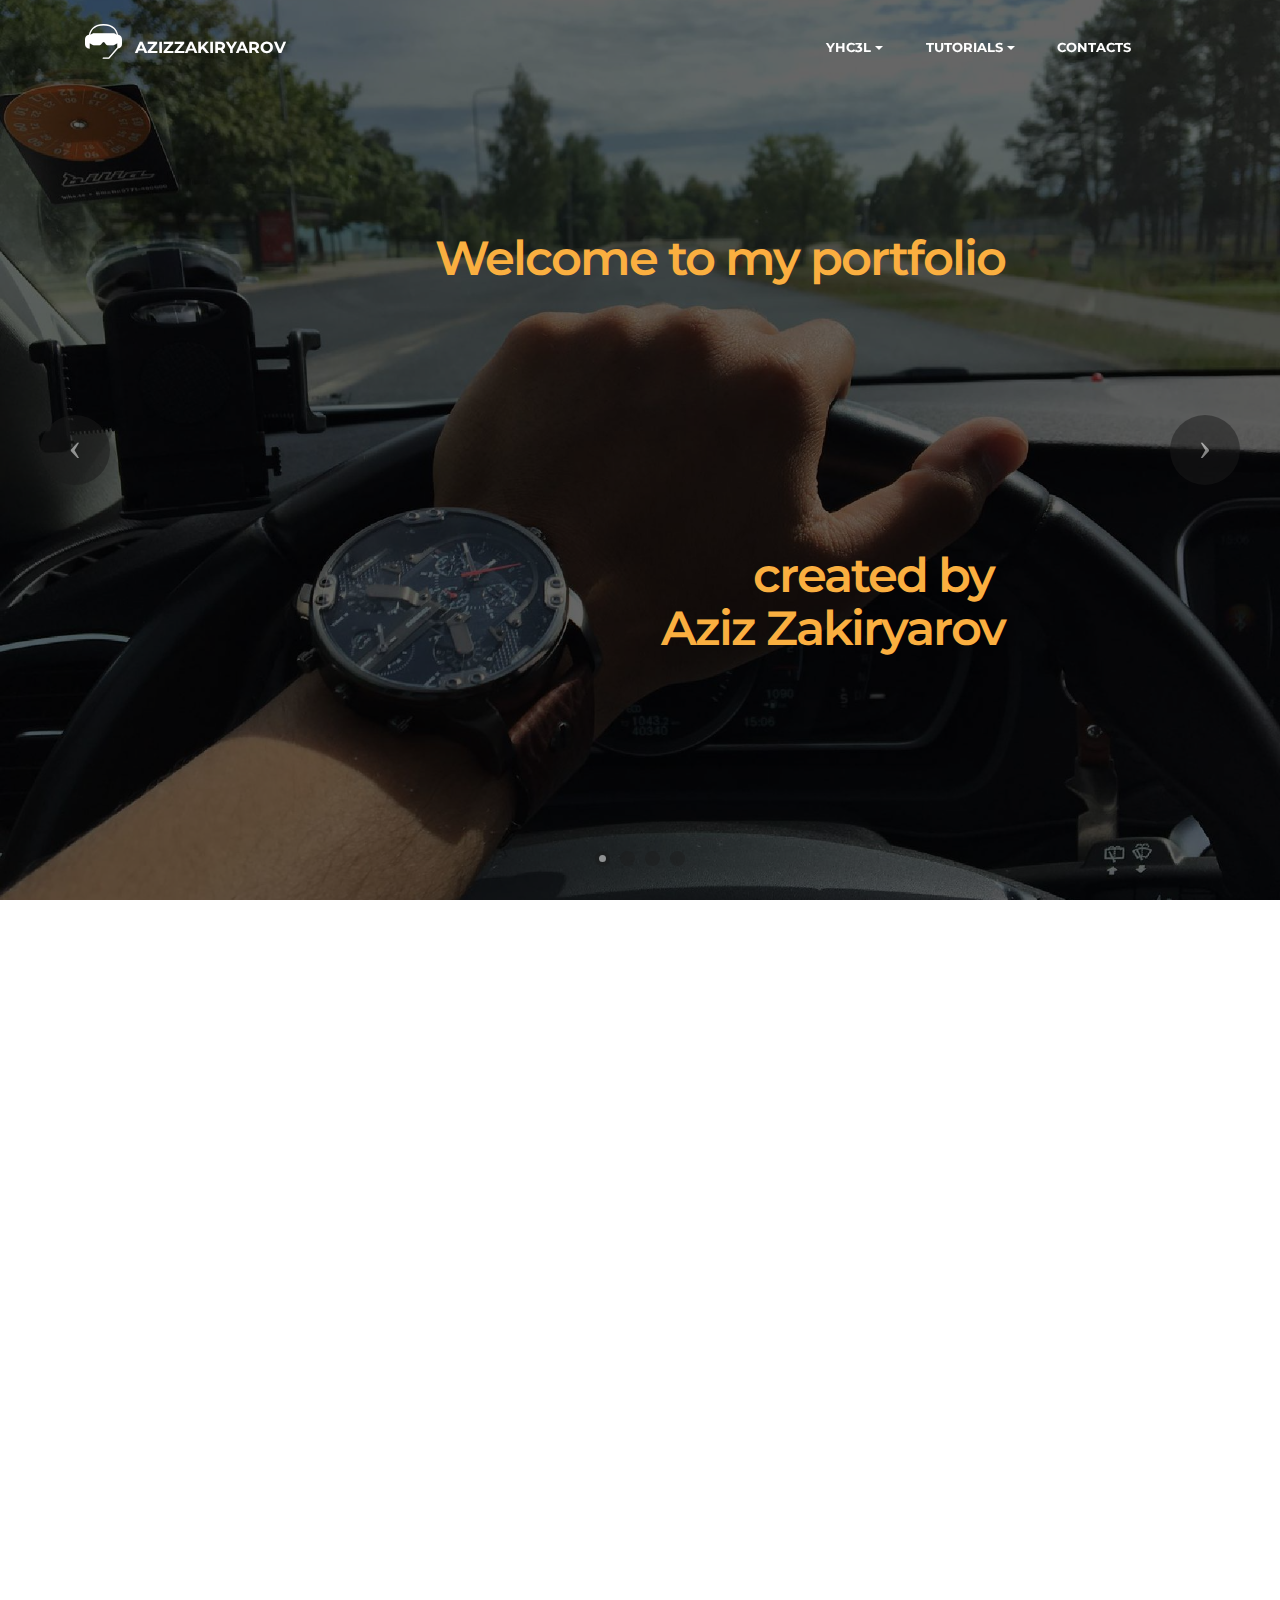
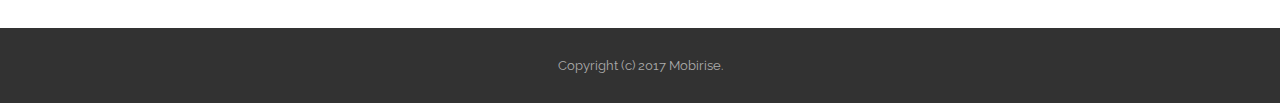
==== commit a7bead18: "å" ====
--- a/index.html
+++ b/index.html
@@ -1,436 +1,474 @@
 <!DOCTYPE html>
 <html>
+
 <head>
-  <!-- Site made with Mobirise Website Builder v3.12.1, https://mobirise.com -->
-  <meta charset="UTF-8">
-  <meta http-equiv="X-UA-Compatible" content="IE=edge">
-  <meta name="generator" content="Mobirise v3.12.1, mobirise.com">
-  <meta name="viewport" content="width=device-width, initial-scale=1">
-  <link rel="shortcut icon" href="assets/images/me-128x128.jpg" type="image/x-icon">
-  <meta name="description" content="">
-  
-  <link rel="stylesheet" href="https://fonts.googleapis.com/css?family=Lora:400,700,400italic,700italic&amp;subset=latin">
-  <link rel="stylesheet" href="https://fonts.googleapis.com/css?family=Montserrat:400,700">
-  <link rel="stylesheet" href="https://fonts.googleapis.com/css?family=Raleway:100,100i,200,200i,300,300i,400,400i,500,500i,600,600i,700,700i,800,800i,900,900i">
-  <link rel="stylesheet" href="assets/bootstrap-material-design-font/css/material.css">
-  <link rel="stylesheet" href="assets/tether/tether.min.css">
-  <link rel="stylesheet" href="assets/bootstrap/css/bootstrap.min.css">
-  <link rel="stylesheet" href="assets/dropdown/css/style.css">
-  <link rel="stylesheet" href="assets/animate.css/animate.min.css">
-  <link rel="stylesheet" href="assets/socicon/css/styles.css">
-  <link rel="stylesheet" href="assets/theme/css/style.css">
-  <link rel="stylesheet" href="assets/mobirise/css/mbr-additional.css" type="text/css">
-  
-  
-  
+    <!-- Site made with Mobirise Website Builder v3.12.1, https://mobirise.com -->
+    <meta charset="UTF-8">
+    <meta http-equiv="X-UA-Compatible" content="IE=edge">
+    <meta name="generator" content="Mobirise v3.12.1, mobirise.com">
+    <meta name="viewport" content="width=device-width, initial-scale=1">
+    <link rel="shortcut icon" href="assets/images/me-128x128.jpg" type="image/x-icon">
+    <meta name="description" content="">
+
+    <link rel="stylesheet" href="https://fonts.googleapis.com/css?family=Lora:400,700,400italic,700italic&amp;subset=latin">
+    <link rel="stylesheet" href="https://fonts.googleapis.com/css?family=Montserrat:400,700">
+    <link rel="stylesheet" href="https://fonts.googleapis.com/css?family=Raleway:100,100i,200,200i,300,300i,400,400i,500,500i,600,600i,700,700i,800,800i,900,900i">
+    <link rel="stylesheet" href="assets/bootstrap-material-design-font/css/material.css">
+    <link rel="stylesheet" href="assets/tether/tether.min.css">
+    <link rel="stylesheet" href="assets/bootstrap/css/bootstrap.min.css">
+    <link rel="stylesheet" href="assets/dropdown/css/style.css">
+    <link rel="stylesheet" href="assets/animate.css/animate.min.css">
+    <link rel="stylesheet" href="assets/socicon/css/styles.css">
+    <link rel="stylesheet" href="assets/theme/css/style.css">
+    <link rel="stylesheet" href="assets/mobirise/css/mbr-additional.css" type="text/css">
+
+
+
 </head>
+
 <body>
-<section id="menu-0">
-
-    <nav class="navbar navbar-dropdown bg-color transparent navbar-fixed-top">
-        <div class="container">
-
-            <div class="mbr-table">
-                <div class="mbr-table-cell">
-
-                    <div class="navbar-brand">
-                        <a href="index.html" class="socicon socicon-ventrilo mbr-iconfont mbr-iconfont-menu navbar-logo"></a>
-                        <a class="navbar-caption" href="#top">AZIZZAKIRYAROV</a>
-                    </div>
-
-                </div>
-                <div class="mbr-table-cell">
-
-                    <button class="navbar-toggler pull-xs-right hidden-md-up" type="button" data-toggle="collapse" data-target="#exCollapsingNavbar">
+    <section id="menu-0">
+
+        <nav class="navbar navbar-dropdown bg-color transparent navbar-fixed-top">
+            <div class="container">
+
+                <div class="mbr-table">
+                    <div class="mbr-table-cell">
+
+                        <div class="navbar-brand">
+                            <a href="index.html" class="socicon socicon-ventrilo mbr-iconfont mbr-iconfont-menu navbar-logo"></a>
+                            <a class="navbar-caption" href="#top">AZIZZAKIRYAROV</a>
+                        </div>
+
+                    </div>
+                    <div class="mbr-table-cell">
+
+                        <button class="navbar-toggler pull-xs-right hidden-md-up" type="button" data-toggle="collapse" data-target="#exCollapsingNavbar">
                         <div class="hamburger-icon"></div>
                     </button>
 
-                    <ul class="nav-dropdown collapse pull-xs-right nav navbar-nav navbar-toggleable-sm" id="exCollapsingNavbar"><li class="nav-item dropdown open"><a class="nav-link link dropdown-toggle" href="http://yhc3l.se/" data-toggle="dropdown-submenu" aria-expanded="true">YHC3L</a><div class="dropdown-menu"><a class="dropdown-item" href="https://github.com/yhc3l-java-1618">GitHub YHC3l</a><a class="dropdown-item" href="http://yhc3l.se/">YHC3L website</a></div></li><li class="nav-item dropdown"><a class="nav-link link dropdown-toggle" data-toggle="dropdown-submenu" href="https://mobirise.com/" aria-expanded="false">TUTORIALS</a><div class="dropdown-menu"><a class="dropdown-item" href="https://www.tutorialspoint.com/java/">Java</a><a class="dropdown-item" href="https://mobirise.com/"></a><a class="dropdown-item" href="https://www.tutorialspoint.com/junit/">Junit</a><a class="dropdown-item" href="https://www.w3schools.com/sql/default.asp">SQL</a><a class="dropdown-item" href="http://www.vogella.com/tutorials/REST/article.html">JAX-RS&nbsp;<br></a><a class="dropdown-item" href="https://www.w3schools.com/js/">JavaScript<br></a><a class="dropdown-item" href="#"></a></div></li><li class="nav-item"><a class="nav-link link" href="index.html#contacts1-b" aria-expanded="false">CONTACTS<br></a></li><li class="nav-item"><a class="nav-link link" href="https://mobirise.com/" aria-expanded="false"></a></li></ul>
-                    <button hidden="" class="navbar-toggler navbar-close" type="button" data-toggle="collapse" data-target="#exCollapsingNavbar">
+                        <ul class="nav-dropdown collapse pull-xs-right nav navbar-nav navbar-toggleable-sm" id="exCollapsingNavbar">
+                            <li class="nav-item dropdown open"><a class="nav-link link dropdown-toggle" href="http://yhc3l.se/" data-toggle="dropdown-submenu" aria-expanded="true">YHC3L</a>
+                                <div class="dropdown-menu"><a class="dropdown-item" href="https://github.com/yhc3l-java-1618">GitHub YHC3l</a><a class="dropdown-item" href="http://yhc3l.se/">YHC3L website</a></div>
+                            </li>
+                            <li class="nav-item dropdown"><a class="nav-link link dropdown-toggle" data-toggle="dropdown-submenu" href="https://mobirise.com/" aria-expanded="false">TUTORIALS</a>
+                                <div class="dropdown-menu"><a class="dropdown-item" href="https://www.tutorialspoint.com/java/">Java</a>
+                                    <a class="dropdown-item" href="https://www.tutorialspoint.com/junit/">Junit</a><a class="dropdown-item" href="https://www.w3schools.com/sql/default.asp">SQL</a><a class="dropdown-item" href="http://www.vogella.com/tutorials/REST/article.html">JAX-RS&nbsp;<br></a><a class="dropdown-item" href="https://www.w3schools.com/js/">JavaScript<br></a>
+
+                                </div>
+                            </li>
+                            <li class="nav-item"><a class="nav-link link" href="index.html#contacts1-b" aria-expanded="false">CONTACTS<br></a></li>
+                            <li class="nav-item">
+                                <a class="nav-link link" href="https://mobirise.com/" aria-expanded="false"></a>
+                            </li>
+                        </ul>
+                        <button hidden="" class="navbar-toggler navbar-close" type="button" data-toggle="collapse" data-target="#exCollapsingNavbar">
                         <div class="close-icon"></div>
                     </button>
 
-                </div>
-            </div>
-
-        </div>
-    </nav>
-
-</section>
-
-<section class="engine"><a rel="external" href="https://mobirise.com">mobirise.com</a></section><section class="mbr-slider mbr-section mbr-section__container carousel slide mbr-section-nopadding mbr-after-navbar" data-ride="carousel" data-keyboard="false" data-wrap="true" data-pause="false" data-interval="4000" id="slider-9">
-    <div>
+                    </div>
+                </div>
+
+            </div>
+        </nav>
+
+    </section>
+
+    <section class="engine"><a rel="external" href="https://mobirise.com">mobirise.com</a></section>
+    <section class="mbr-slider mbr-section mbr-section__container carousel slide mbr-section-nopadding mbr-after-navbar" data-ride="carousel" data-keyboard="false" data-wrap="true" data-pause="false" data-interval="4000" id="slider-9">
         <div>
             <div>
-                <ol class="carousel-indicators">
-                    <li data-app-prevent-settings="" data-target="#slider-9" class="active" data-slide-to="0"></li><li data-app-prevent-settings="" data-target="#slider-9" data-slide-to="1"></li><li data-app-prevent-settings="" data-target="#slider-9" data-slide-to="2"></li><li data-app-prevent-settings="" data-target="#slider-9" data-slide-to="3"></li>
-                </ol>
-                <div class="carousel-inner" role="listbox">
-                    <div class="mbr-section mbr-section-hero carousel-item dark center mbr-section-full active" data-bg-video-slide="false" style="background-image: url(assets/images/2017-06-23-photo-2000x1500.jpg);">
-                        <div class="mbr-table-cell">
-                            <div class="mbr-overlay" style="opacity: 0.6;"></div>
-                            <div class="container-slide container">
-                                
-                                <div class="row">
-                                    <div class="col-md-8 col-md-offset-2 text-xs-center">
-                                        <h2 class="mbr-section-title display-1">Welcome to my portfolio<br><br><span style="line-height: 1.1;"><br></span><br><br><br><span style="line-height: 1.1;">created by&nbsp;</span><span style="line-height: 1.1;"><br></span>Aziz Zakiryarov</h2>
-                                        <p class="mbr-section-lead lead"></p>
-
-                                        
-                                    </div>
-                                </div>
-                            </div>
-                        </div>
-                    </div><div class="mbr-section mbr-section-hero carousel-item dark center mbr-section-full" data-bg-video-slide="false" style="background-image: url(assets/images/mbr-2000x1330.jpg);">
-                        <div class="mbr-table-cell">
-                            <div class="mbr-overlay"></div>
-                            <div class="container-slide container">
-                                
-                                <div class="row">
-                                    <div class="col-md-8 col-md-offset-1">
-                                        <h2 class="mbr-section-title display-1"></h2>
-                                        <p class="mbr-section-lead lead"></p>
-
-                                        
-                                    </div>
-                                </div>
-                            </div>
-                        </div>
-                    </div><div class="mbr-section mbr-section-hero carousel-item dark center mbr-section-full" data-bg-video-slide="false" style="background-image: url(assets/images/mbr-2000x1227.jpg);">
-                        <div class="mbr-table-cell">
-                            <div class="mbr-overlay"></div>
-                            <div class="container-slide container">
-                                
-                                <div class="row">
-                                    <div class="col-md-8 col-md-offset-3 text-xs-right">
-                                        <h2 class="mbr-section-title display-1"></h2>
-                                        <p class="mbr-section-lead lead"></p>
-
-                                        
-                                    </div>
-                                </div>
-                            </div>
-                        </div>
-                    </div><div class="mbr-section mbr-section-hero carousel-item dark center mbr-section-full" data-bg-video-slide="false" style="background-image: url(assets/images/mbr-2000x1333.jpg);">
-                        <div class="mbr-table-cell">
-                            <div class="mbr-overlay"></div>
-                            <div class="container-slide container">
-                                
-                                <div class="row">
-                                    <div class="col-md-8 col-md-offset-2 text-xs-center">
-                                        <h2 class="mbr-section-title display-1"></h2>
-                                        <p class="mbr-section-lead lead"></p>
-
-                                        
-                                    </div>
-                                </div>
-                            </div>
-                        </div>
-                    </div>
-                </div>
-
-                <a data-app-prevent-settings="" class="left carousel-control" role="button" data-slide="prev" href="#slider-9">
-                    <span class="icon-prev" aria-hidden="true"></span>
-                    <span class="sr-only">Previous</span>
-                </a>
-                <a data-app-prevent-settings="" class="right carousel-control" role="button" data-slide="next" href="#slider-9">
-                    <span class="icon-next" aria-hidden="true"></span>
-                    <span class="sr-only">Next</span>
-                </a>
-            </div>
-        </div>
-    </div>
-</section>
-
-<section class="mbr-section article" id="msg-box8-4" style="background-color: rgb(255, 255, 255); padding-top: 40px; padding-bottom: 0px;">
-
-    
-    <div class="container">
-        <div class="row">
-            <div class="col-md-8 col-md-offset-2 text-xs-center">
-                <h3 class="mbr-section-title display-2">My skills</h3>
-                <div class="lead"><p>Article header with background image and parallax effect.</p></div>
-                
-            </div>
-        </div>
-    </div>
-
-</section>
-
-<section class="mbr-cards mbr-section mbr-section-nopadding" id="features3-3" style="background-color: rgb(255, 255, 255);">
-
-    
-
-    <div class="mbr-cards-row row">
-        <div class="mbr-cards-col col-xs-12 col-lg-2" style="padding-top: 0px; padding-bottom: 0px;">
-            <div class="container">
-              <div class="card cart-block">
-                  <div class="card-img"><a href="https://en.wikipedia.org/wiki/Java_(programming_language)"><img src="assets/images/java-100432255-primary-600x399.jpg" class="card-img-top"></a></div>
-                  <div class="card-block">
-                    <h4 class="card-title">JAVA<br></h4>
-                    <h5 class="card-subtitle">Java (programming language)</h5>
-                    <p class="card-text">"Java language" redirects here. For the natural language from the Indonesian island of Java, see Javanese language.<br>This article is about a programming language. For the software package downloaded from java.com, see Java SE.<br>Not to be confused with JavaScript.<br></p>
-                    <div class="card-btn"><a href="https://en.wikipedia.org/wiki/Java_(programming_language)" class="btn btn-primary">MORE</a></div>
-                    </div>
-                </div>
-            </div>
-        </div>
-        <div class="mbr-cards-col col-xs-12 col-lg-2" style="padding-top: 0px; padding-bottom: 0px;">
-            <div class="container">
-                <div class="card cart-block">
-                    <div class="card-img"><a href="https://en.wikipedia.org/wiki/SQL"><img src="assets/images/database-600x450.png" class="card-img-top"></a></div>
-                    <div class="card-block">
-                        <h4 class="card-title">SQL&nbsp;</h4>
-                        <h5 class="card-subtitle">This article is about the database language</h5>
-                        <p class="card-text">SQL is a domain-specific language used in programming and designed for managing data held in a relational database management system (RDBMS), or for stream processing in a relational data stream management system (RDSMS). In comparison to older read/write APIs like ISAM or VSAM, SQL offers two main advantages: First, it introduced the concept of accessing many records with one single command, and second, it eliminates the need to specify how to reach a record, e.g.: with or without an index.<br></p>
-                        <div class="card-btn"><a href="https://en.wikipedia.org/wiki/SQL" class="btn btn-primary">MORE</a></div>
-                    </div>
-                </div>
-            </div>
-        </div>
-        <div class="mbr-cards-col col-xs-12 col-lg-2" style="padding-top: 0px; padding-bottom: 0px;">
-            <div class="container">
-                <div class="card cart-block">
-                    <div class="card-img"><a href="https://sv.wikipedia.org/wiki/JUnit"><img src="assets/images/no-bugs-600x600.png" class="card-img-top"></a></div>
-                    <div class="card-block">
-                        <h4 class="card-title">TDD (JUnit, Mockito)</h4>
-                        <h5 class="card-subtitle">"Junit" redirects here. For the Egyptian goddess, see Iunit.</h5>
-                        <p class="card-text">JUnit is a unit testing framework for the Java programming language. JUnit has been important in the development of test-driven development, and is one of a family of unit testing frameworks which is collectively known as xUnit that originated with SUnit.<br></p>
-                        <div class="card-btn"><a href="https://sv.wikipedia.org/wiki/JUnit" class="btn btn-primary">MORE</a></div>
-                    </div>
-                </div>
-            </div>
-        </div>
-        <div class="mbr-cards-col col-xs-12 col-lg-2" style="padding-top: 0px; padding-bottom: 0px;">
-            <div class="container">
-                <div class="card cart-block">
-                    <div class="card-img"><a href="https://en.wikipedia.org/wiki/Representational_state_transfer"><img src="assets/images/cloudkit-600x466.png" class="card-img-top"></a></div>
-                    <div class="card-block">
-                        <h4 class="card-title">WEB - Technic (Spring, JPA, JEE Hibernate, JAX-RS)</h4>
-                        <h5 class="card-subtitle">"REST" redirects here. For other uses, see REST (disambiguation).</h5>
-                        <p class="card-text">Representational state transfer (REST) or RESTful web services is a way of providing interoperability between computer systems on the Internet. REST-compliant Web services allow requesting systems to access and manipulate textual representations of Web resources using a uniform and predefined set of stateless operations. Other forms of Web service exist, which expose their own arbitrary sets of operations such as WSDL and SOAP.[1]</p>
-                        <div class="card-btn"><a href="https://en.wikipedia.org/wiki/Representational_state_transfer" class="btn btn-primary">MORE</a></div>
-                    </div>
-                </div>
-            </div>
-        </div>
-        <div class="mbr-cards-col col-xs-12 col-lg-2" style="padding-top: 0px; padding-bottom: 0px;">
-            <div class="container">
-                <div class="card cart-block">
-                    <div class="card-img"><a href="https://en.wikipedia.org/wiki/Android_(operating_system)"><img src="assets/images/android-600x599.png" class="card-img-top"></a></div>
-                    <div class="card-block">
-                        <h4 class="card-title">Android&nbsp;<br></h4>
-                        <h5 class="card-subtitle">Android (operating system)</h5>
-                        <p class="card-text">Android is a mobile operating system developed by Google, based on the Linux kernel and designed primarily for touchscreen mobile devices such as smartphones and tablets. Android's user interface is mainly based on direct manipulation, using touch gestures that loosely correspond to real-world actions, such as swiping, tapping and pinching, to manipulate on-screen objects, along with a virtual keyboard for text input. In addition to touchscreen devices, Google has further developed Android TV for televisions, Android Auto for cars, and Android Wear for wrist watches, each with a specialized user interface. Variants of Android are also used on notebooks, game consoles, digital cameras, and other electronics.</p>
-                        <div class="card-btn"><a href="https://en.wikipedia.org/wiki/Android_(operating_system)" class="btn btn-primary">MORE</a></div>
-                    </div>
-                </div>
-            </div>
-        </div>
-        <div class="mbr-cards-col col-xs-12 col-lg-2" style="padding-top: 0px; padding-bottom: 0px;">
-            <div class="container">
-                <div class="card cart-block">
-                    <div class="card-img"><a href="https://en.wikipedia.org/wiki/JavaScript"><img src="assets/images/js-600x597.png" class="card-img-top"></a></div>
-                    <div class="card-block">
-                        <h4 class="card-title">JavaScript (AngularJS, NodeJS, ReactJS)</h4>
-                        <h5 class="card-subtitle">Not to be confused with Java (programming language), Java (software platform), or Javanese script.</h5>
-                        <p class="card-text">JavaScript &nbsp;often abbreviated as JS, is a high-level, dynamic, weakly typed, object-based, multi-paradigm, and interpreted client-side programming language. Alongside HTML and CSS, JavaScript is one of the three core technologies of World Wide Web content production. It is used to make webpages interactive and provide online programs, including video games. The majority of websites employ it, and all modern web browsers support it without the need for plug-ins by means of a built-in JavaScript engine. Each of the many JavaScript engines represent a different implementation of JavaScript, all based on the ECMAScript specification, with some engines not supporting the spec fully, and with many engines supporting additional features beyond ECMA.</p>
-                        <div class="card-btn"><a href="https://en.wikipedia.org/wiki/JavaScript" class="btn btn-primary">MORE</a></div>
-                    </div>
-                </div>
-            </div>
-        </div>
-    </div>
-</section>
-
-<section class="mbr-cards mbr-section mbr-section-nopadding" id="features3-a" style="background-color: rgb(255, 255, 255);">
-
-    
-
-    <div class="mbr-cards-row row">
-        <div class="mbr-cards-col col-xs-12 col-lg-6" style="padding-top: 0px; padding-bottom: 80px;">
-            <div class="container">
-              <div class="card cart-block">
-                  <div class="card-img"><a href="https://en.wikipedia.org/wiki/Scrum_(software_development)"><img src="assets/images/mbr-600x409.jpg" class="card-img-top"></a></div>
-                  <div class="card-block">
-                    <h4 class="card-title">SCRUM</h4>
-                    <h5 class="card-subtitle">Scrum (software development)</h5>
-                    <p class="card-text">Scrum is a framework for managing software development. Scrum is designed for teams of approximately 10 individuals, and generally relies on two-week development cycles, called "sprints",[1] as well as short daily stand-up meetings.[2] Approaches to scale Scrum to larger organizations include Large-Scale Scrum and Scrum of Scrums.<br><br></p>
-                    <div class="card-btn"><a href="https://en.wikipedia.org/wiki/Scrum_(software_development)" class="btn btn-primary">MORE</a></div>
-                    </div>
-                </div>
-            </div>
-        </div>
-        <div class="mbr-cards-col col-xs-12 col-lg-6" style="padding-top: 0px; padding-bottom: 80px;">
-            <div class="container">
-                <div class="card cart-block">
-                    <div class="card-img"><a href="https://en.wikipedia.org/wiki/GitHub"><img src="assets/images/mbr-4-600x400.jpg" class="card-img-top"></a></div>
-                    <div class="card-block">
-                        <h4 class="card-title">GitHub</h4>
-                        <h5 class="card-subtitle">Development of the GitHub platform began on 1 October 2007.</h5>
-                        <p class="card-text">GitHub is a web-based Git or version control repository and Internet hosting service. It is mostly used for code. It offers all of the distributed version control and source code management (SCM) functionality of Git as well as adding its own features. It provides access control and several collaboration features such as bug tracking, feature requests, task management, and wikis for every project.[3]</p>
-                        <div class="card-btn"><a href="https://en.wikipedia.org/wiki/GitHub" class="btn btn-primary">MORE</a></div>
-                    </div>
-                </div>
-            </div>
-        </div>
-        
-        
-        
-        
-    </div>
-</section>
-
-<section class="mbr-info mbr-info-extra mbr-section mbr-section-md-padding" id="msg-box1-8" style="background-color: rgb(239, 239, 239); padding-top: 90px; padding-bottom: 90px;">
-
-    
-    <div class="container">
-        <div class="row">
-
-
-            
-
-
-            <div class="mbr-table-md-up">
-                <div class="mbr-table-cell mbr-right-padding-md-up col-md-8 text-xs-center text-md-left">
-                    <h2 class="mbr-info-subtitle mbr-section-subtitle"></h2>
-                    <h3 class="mbr-info-title mbr-section-title display-2">MY PROJECTS &nbsp; ---&gt;</h3>
-                </div>
-
-                <div class="mbr-table-cell col-md-4">
-                    <div class="text-xs-center"><a class="btn btn-primary" href="https://github.com/azizzakiryarov">My GitHub</a></div>
-                </div>
-            </div>
-
-
-        </div>
-    </div>
-</section>
-
-<section class="mbr-section" id="form1-c" style="background-color: rgb(255, 255, 255); padding-top: 120px; padding-bottom: 120px;">
-    
-    <div class="mbr-section mbr-section__container mbr-section__container--middle">
+                <div>
+                    <ol class="carousel-indicators">
+                        <li data-app-prevent-settings="" data-target="#slider-9" class="active" data-slide-to="0"></li>
+                        <li data-app-prevent-settings="" data-target="#slider-9" data-slide-to="1"></li>
+                        <li data-app-prevent-settings="" data-target="#slider-9" data-slide-to="2"></li>
+                        <li data-app-prevent-settings="" data-target="#slider-9" data-slide-to="3"></li>
+                    </ol>
+                    <div class="carousel-inner" role="listbox">
+                        <div class="mbr-section mbr-section-hero carousel-item dark center mbr-section-full active" data-bg-video-slide="false" style="background-image: url(assets/images/2017-06-23-photo-2000x1500.jpg);">
+                            <div class="mbr-table-cell">
+                                <div class="mbr-overlay" style="opacity: 0.6;"></div>
+                                <div class="container-slide container">
+
+                                    <div class="row">
+                                        <div class="col-md-8 col-md-offset-2 text-xs-center">
+                                            <h2 class="mbr-section-title display-1">Welcome to my portfolio<br><br><span style="line-height: 1.1;"><br></span><br><br><br><span style="line-height: 1.1;">created by&nbsp;</span><span style="line-height: 1.1;"><br></span>Aziz Zakiryarov</h2>
+                                            <p class="mbr-section-lead lead"></p>
+
+
+                                        </div>
+                                    </div>
+                                </div>
+                            </div>
+                        </div>
+                        <div class="mbr-section mbr-section-hero carousel-item dark center mbr-section-full" data-bg-video-slide="false" style="background-image: url(assets/images/mbr-2000x1330.jpg);">
+                            <div class="mbr-table-cell">
+                                <div class="mbr-overlay"></div>
+                                <div class="container-slide container">
+
+                                    <div class="row">
+                                        <div class="col-md-8 col-md-offset-1">
+                                            <h2 class="mbr-section-title display-1"></h2>
+                                            <p class="mbr-section-lead lead"></p>
+
+
+                                        </div>
+                                    </div>
+                                </div>
+                            </div>
+                        </div>
+                        <div class="mbr-section mbr-section-hero carousel-item dark center mbr-section-full" data-bg-video-slide="false" style="background-image: url(assets/images/mbr-2000x1227.jpg);">
+                            <div class="mbr-table-cell">
+                                <div class="mbr-overlay"></div>
+                                <div class="container-slide container">
+
+                                    <div class="row">
+                                        <div class="col-md-8 col-md-offset-3 text-xs-right">
+                                            <h2 class="mbr-section-title display-1"></h2>
+                                            <p class="mbr-section-lead lead"></p>
+
+
+                                        </div>
+                                    </div>
+                                </div>
+                            </div>
+                        </div>
+                        <div class="mbr-section mbr-section-hero carousel-item dark center mbr-section-full" data-bg-video-slide="false" style="background-image: url(assets/images/mbr-2000x1333.jpg);">
+                            <div class="mbr-table-cell">
+                                <div class="mbr-overlay"></div>
+                                <div class="container-slide container">
+
+                                    <div class="row">
+                                        <div class="col-md-8 col-md-offset-2 text-xs-center">
+                                            <h2 class="mbr-section-title display-1"></h2>
+                                            <p class="mbr-section-lead lead"></p>
+
+
+                                        </div>
+                                    </div>
+                                </div>
+                            </div>
+                        </div>
+                    </div>
+
+                    <a data-app-prevent-settings="" class="left carousel-control" role="button" data-slide="prev" href="#slider-9">
+                        <span class="icon-prev" aria-hidden="true"></span>
+                        <span class="sr-only">Previous</span>
+                    </a>
+                    <a data-app-prevent-settings="" class="right carousel-control" role="button" data-slide="next" href="#slider-9">
+                        <span class="icon-next" aria-hidden="true"></span>
+                        <span class="sr-only">Next</span>
+                    </a>
+                </div>
+            </div>
+        </div>
+    </section>
+
+    <section class="mbr-section article" id="msg-box8-4" style="background-color: rgb(255, 255, 255); padding-top: 40px; padding-bottom: 0px;">
+
+
         <div class="container">
             <div class="row">
-                <div class="col-xs-12 text-xs-center">
-                    <h3 class="mbr-section-title display-2">CONTACT FORM</h3>
-                    <small class="mbr-section-subtitle">Here you can send me message</small>
-                </div>
-            </div>
-        </div>
-    </div>
-    <div class="mbr-section mbr-section-nopadding">
+                <div class="col-md-8 col-md-offset-2 text-xs-center">
+                    <h3 class="mbr-section-title display-2">My skills</h3>
+                    <div class="lead">
+                        <p>Article header with background image and parallax effect.</p>
+                    </div>
+
+                </div>
+            </div>
+        </div>
+
+    </section>
+
+    <section class="mbr-cards mbr-section mbr-section-nopadding" id="features3-3" style="background-color: rgb(255, 255, 255);">
+
+
+
+        <div class="mbr-cards-row row">
+            <div class="mbr-cards-col col-xs-12 col-lg-2" style="padding-top: 0px; padding-bottom: 0px;">
+                <div class="container">
+                    <div class="card cart-block">
+                        <div class="card-img">
+                            <a href="https://en.wikipedia.org/wiki/Java_(programming_language)"><img src="assets/images/java-100432255-primary-600x399.jpg" class="card-img-top"></a>
+                        </div>
+                        <div class="card-block">
+                            <h4 class="card-title">JAVA<br></h4>
+                            <h5 class="card-subtitle">Java (programming language)</h5>
+                            <p class="card-text">"Java language" redirects here. For the natural language from the Indonesian island of Java, see Javanese language.<br>This article is about a programming language. For the software package downloaded from java.com, see Java SE.<br>Not to be confused with JavaScript.<br></p>
+                            <div class="card-btn"><a href="https://en.wikipedia.org/wiki/Java_(programming_language)" class="btn btn-primary">MORE</a></div>
+                        </div>
+                    </div>
+                </div>
+            </div>
+            <div class="mbr-cards-col col-xs-12 col-lg-2" style="padding-top: 0px; padding-bottom: 0px;">
+                <div class="container">
+                    <div class="card cart-block">
+                        <div class="card-img">
+                            <a href="https://en.wikipedia.org/wiki/SQL"><img src="assets/images/database-600x450.png" class="card-img-top"></a>
+                        </div>
+                        <div class="card-block">
+                            <h4 class="card-title">SQL&nbsp;</h4>
+                            <h5 class="card-subtitle">This article is about the database language</h5>
+                            <p class="card-text">SQL is a domain-specific language used in programming and designed for managing data held in a relational database management system (RDBMS), or for stream processing in a relational data stream management system (RDSMS). In comparison to older read/write APIs like ISAM or VSAM, SQL offers two main advantages: First, it introduced the concept of accessing many records with one single command, and second, it eliminates the need to specify how to reach a record, e.g.: with or without an index.<br></p>
+                            <div class="card-btn"><a href="https://en.wikipedia.org/wiki/SQL" class="btn btn-primary">MORE</a></div>
+                        </div>
+                    </div>
+                </div>
+            </div>
+            <div class="mbr-cards-col col-xs-12 col-lg-2" style="padding-top: 0px; padding-bottom: 0px;">
+                <div class="container">
+                    <div class="card cart-block">
+                        <div class="card-img">
+                            <a href="https://sv.wikipedia.org/wiki/JUnit"><img src="assets/images/no-bugs-600x600.png" class="card-img-top"></a>
+                        </div>
+                        <div class="card-block">
+                            <h4 class="card-title">TDD (JUnit, Mockito)</h4>
+                            <h5 class="card-subtitle">"Junit" redirects here. For the Egyptian goddess, see Iunit.</h5>
+                            <p class="card-text">JUnit is a unit testing framework for the Java programming language. JUnit has been important in the development of test-driven development, and is one of a family of unit testing frameworks which is collectively known as xUnit that originated with SUnit.<br></p>
+                            <div class="card-btn"><a href="https://sv.wikipedia.org/wiki/JUnit" class="btn btn-primary">MORE</a></div>
+                        </div>
+                    </div>
+                </div>
+            </div>
+            <div class="mbr-cards-col col-xs-12 col-lg-2" style="padding-top: 0px; padding-bottom: 0px;">
+                <div class="container">
+                    <div class="card cart-block">
+                        <div class="card-img">
+                            <a href="https://en.wikipedia.org/wiki/Representational_state_transfer"><img src="assets/images/cloudkit-600x466.png" class="card-img-top"></a>
+                        </div>
+                        <div class="card-block">
+                            <h4 class="card-title">WEB - Technic (Spring, JPA, JEE Hibernate, JAX-RS)</h4>
+                            <h5 class="card-subtitle">"REST" redirects here. For other uses, see REST (disambiguation).</h5>
+                            <p class="card-text">Representational state transfer (REST) or RESTful web services is a way of providing interoperability between computer systems on the Internet. REST-compliant Web services allow requesting systems to access and manipulate textual representations of Web resources using a uniform and predefined set of stateless operations. Other forms of Web service exist, which expose their own arbitrary sets of operations such as WSDL and SOAP.[1]</p>
+                            <div class="card-btn"><a href="https://en.wikipedia.org/wiki/Representational_state_transfer" class="btn btn-primary">MORE</a></div>
+                        </div>
+                    </div>
+                </div>
+            </div>
+            <div class="mbr-cards-col col-xs-12 col-lg-2" style="padding-top: 0px; padding-bottom: 0px;">
+                <div class="container">
+                    <div class="card cart-block">
+                        <div class="card-img">
+                            <a href="https://en.wikipedia.org/wiki/Android_(operating_system)"><img src="assets/images/android-600x599.png" class="card-img-top"></a>
+                        </div>
+                        <div class="card-block">
+                            <h4 class="card-title">Android&nbsp;<br></h4>
+                            <h5 class="card-subtitle">Android (operating system)</h5>
+                            <p class="card-text">Android is a mobile operating system developed by Google, based on the Linux kernel and designed primarily for touchscreen mobile devices such as smartphones and tablets. Android's user interface is mainly based on direct manipulation, using touch gestures that loosely correspond to real-world actions, such as swiping, tapping and pinching, to manipulate on-screen objects, along with a virtual keyboard for text input. In addition to touchscreen devices, Google has further developed Android TV for televisions, Android Auto for cars, and Android Wear for wrist watches, each with a specialized user interface. Variants of Android are also used on notebooks, game consoles, digital cameras, and other electronics.</p>
+                            <div class="card-btn"><a href="https://en.wikipedia.org/wiki/Android_(operating_system)" class="btn btn-primary">MORE</a></div>
+                        </div>
+                    </div>
+                </div>
+            </div>
+            <div class="mbr-cards-col col-xs-12 col-lg-2" style="padding-top: 0px; padding-bottom: 0px;">
+                <div class="container">
+                    <div class="card cart-block">
+                        <div class="card-img">
+                            <a href="https://en.wikipedia.org/wiki/JavaScript"><img src="assets/images/js-600x597.png" class="card-img-top"></a>
+                        </div>
+                        <div class="card-block">
+                            <h4 class="card-title">JavaScript (AngularJS, NodeJS, ReactJS)</h4>
+                            <h5 class="card-subtitle">Not to be confused with Java (programming language), Java (software platform), or Javanese script.</h5>
+                            <p class="card-text">JavaScript &nbsp;often abbreviated as JS, is a high-level, dynamic, weakly typed, object-based, multi-paradigm, and interpreted client-side programming language. Alongside HTML and CSS, JavaScript is one of the three core technologies of World Wide Web content production. It is used to make webpages interactive and provide online programs, including video games. The majority of websites employ it, and all modern web browsers support it without the need for plug-ins by means of a built-in JavaScript engine. Each of the many JavaScript engines represent a different implementation of JavaScript, all based on the ECMAScript specification, with some engines not supporting the spec fully, and with many engines supporting additional features beyond ECMA.</p>
+                            <div class="card-btn"><a href="https://en.wikipedia.org/wiki/JavaScript" class="btn btn-primary">MORE</a></div>
+                        </div>
+                    </div>
+                </div>
+            </div>
+        </div>
+    </section>
+
+    <section class="mbr-cards mbr-section mbr-section-nopadding" id="features3-a" style="background-color: rgb(255, 255, 255);">
+
+
+
+        <div class="mbr-cards-row row">
+            <div class="mbr-cards-col col-xs-12 col-lg-6" style="padding-top: 0px; padding-bottom: 80px;">
+                <div class="container">
+                    <div class="card cart-block">
+                        <div class="card-img">
+                            <a href="https://en.wikipedia.org/wiki/Scrum_(software_development)"><img src="assets/images/mbr-600x409.jpg" class="card-img-top"></a>
+                        </div>
+                        <div class="card-block">
+                            <h4 class="card-title">SCRUM</h4>
+                            <h5 class="card-subtitle">Scrum (software development)</h5>
+                            <p class="card-text">Scrum is a framework for managing software development. Scrum is designed for teams of approximately 10 individuals, and generally relies on two-week development cycles, called "sprints",[1] as well as short daily stand-up meetings.[2] Approaches to scale Scrum to larger organizations include Large-Scale Scrum and Scrum of Scrums.<br><br></p>
+                            <div class="card-btn"><a href="https://en.wikipedia.org/wiki/Scrum_(software_development)" class="btn btn-primary">MORE</a></div>
+                        </div>
+                    </div>
+                </div>
+            </div>
+            <div class="mbr-cards-col col-xs-12 col-lg-6" style="padding-top: 0px; padding-bottom: 80px;">
+                <div class="container">
+                    <div class="card cart-block">
+                        <div class="card-img">
+                            <a href="https://en.wikipedia.org/wiki/GitHub"><img src="assets/images/mbr-4-600x400.jpg" class="card-img-top"></a>
+                        </div>
+                        <div class="card-block">
+                            <h4 class="card-title">GitHub</h4>
+                            <h5 class="card-subtitle">Development of the GitHub platform began on 1 October 2007.</h5>
+                            <p class="card-text">GitHub is a web-based Git or version control repository and Internet hosting service. It is mostly used for code. It offers all of the distributed version control and source code management (SCM) functionality of Git as well as adding its own features. It provides access control and several collaboration features such as bug tracking, feature requests, task management, and wikis for every project.[3]</p>
+                            <div class="card-btn"><a href="https://en.wikipedia.org/wiki/GitHub" class="btn btn-primary">MORE</a></div>
+                        </div>
+                    </div>
+                </div>
+            </div>
+
+
+
+
+        </div>
+    </section>
+
+    <section class="mbr-info mbr-info-extra mbr-section mbr-section-md-padding" id="msg-box1-8" style="background-color: rgb(239, 239, 239); padding-top: 90px; padding-bottom: 90px;">
+
+
         <div class="container">
             <div class="row">
-                <div class="col-xs-12 col-lg-10 col-lg-offset-1" data-form-type="formoid">
-
-
-                    <div data-form-alert="true">
-                        <div hidden="" data-form-alert-success="true" class="alert alert-form alert-success text-xs-center">Thanks for filling out form!</div>
-                    </div>
-
-
-                    <form action="https://mobirise.com/" method="post" data-form-title="CONTACT FORM">
-
-                        <input type="hidden" value="ZS6bgKocRb+zZpgD24UG9rxKkesWH6k0/UQChhUGzOs2rMvo532RZgp9akdBag5i5Vzc03w9/FfTJ9OQi7JV3LP/wzHm/E17Ol/CbIcicpViY1i21FSKf3/DkKaCAwoE" data-form-email="true">
-
-                        <div class="row row-sm-offset">
-
-                            <div class="col-xs-12 col-md-4">
-                                <div class="form-group">
-                                    <label class="form-control-label" for="form1-c-name">Name<span class="form-asterisk">*</span></label>
-                                    <input type="text" class="form-control" name="name" required="" data-form-field="Name" id="form1-c-name">
-                                </div>
-                            </div>
-
-                            <div class="col-xs-12 col-md-4">
-                                <div class="form-group">
-                                    <label class="form-control-label" for="form1-c-email">Email<span class="form-asterisk">*</span></label>
-                                    <input type="email" class="form-control" name="email" required="" data-form-field="Email" id="form1-c-email">
-                                </div>
-                            </div>
-
-                            <div class="col-xs-12 col-md-4">
-                                <div class="form-group">
-                                    <label class="form-control-label" for="form1-c-phone">Phone</label>
-                                    <input type="tel" class="form-control" name="phone" data-form-field="Phone" id="form1-c-phone">
-                                </div>
-                            </div>
-
-                        </div>
-
-                        <div class="form-group">
-                            <label class="form-control-label" for="form1-c-message">Message</label>
-                            <textarea class="form-control" name="message" rows="7" data-form-field="Message" id="form1-c-message"></textarea>
-                        </div>
-
-                        <div><button type="submit" class="btn btn-primary">CONTACT ME<br></button></div>
-
-                    </form>
-                </div>
-            </div>
-        </div>
-    </div>
-</section>
-
-<section class="mbr-section mbr-section-md-padding mbr-footer footer1 mbr-parallax-background" id="contacts1-b" style="background-image: url(assets/images/mbr-1-2000x1339.jpg); padding-top: 90px; padding-bottom: 90px;">
-    <div class="mbr-overlay" style="opacity: 0.8; background-color: rgb(60, 60, 60);"></div>
-    <div class="container">
-        <div class="row">
-            <div class="mbr-footer-content col-xs-12 col-md-3">
-                <div><span class="socicon socicon-googlegroups mbr-iconfont mbr-iconfont-contacts1"></span></div>
-            </div>
-            <div class="mbr-footer-content col-xs-12 col-md-3">
-                <p><strong>Address</strong><br>
-13731 Västerhaninge<br>
-Stockholm, Sweden</p>
-            </div>
-            <div class="mbr-footer-content col-xs-12 col-md-3">
-                <p><strong>Contacts</strong><br>
-Email: zakiryarov@hotmail.com<br>
-Phone: +46 70 821 11 83<br></p>
-            </div>
-            <div class="mbr-footer-content col-xs-12 col-md-3">
-                <p></p>
-            </div>
-
-        </div>
-    </div>
-</section>
-
-<section class="mbr-section mbr-section-md-padding mbr-parallax-background" id="social-buttons2-7" style="background-image: url(assets/images/mbr-2000x1200.jpg); padding-top: 90px; padding-bottom: 90px;">
-    
-    <div class="container">
-        <div class="row">
-            <div class="col-md-8 col-md-offset-2 text-xs-center">
-                <h3 class="mbr-section-title display-2">FOLLOW ME</h3>
-                <div> <a class="btn btn-social" title="Facebook" target="_blank" href="https://www.facebook.com/abdulaziz.zakiriyarov"><i class="socicon socicon-facebook"></i></a>   <a class="btn btn-social" title="Instagram" target="_blank" href="https://www.instagram.com/abdulaziz_stockholm/"><i class="socicon socicon-instagram"></i></a>   <a class="btn btn-social" title="LinkedIn" target="_blank" href="https://www.linkedin.com/in/aziz-zakiryarov-a30606124/"><i class="socicon socicon-linkedin"></i></a> <a class="btn btn-social" title="VKontakte" target="_blank" href="https://vk.com/a.zakiryarov"><i class="socicon socicon-vkontakte"></i></a>  </div>
-            </div>
-        </div>
-    </div>
-</section>
-
-<footer class="mbr-small-footer mbr-section mbr-section-nopadding" id="footer1-6" style="background-color: rgb(50, 50, 50); padding-top: 1.75rem; padding-bottom: 1.75rem;">
-    
-    <div class="container">
-        <p class="text-xs-center">Copyright (c) 2017 Mobirise.</p>
-    </div>
-</footer>
-
-
-  <script src="assets/web/assets/jquery/jquery.min.js"></script>
-  <script src="assets/tether/tether.min.js"></script>
-  <script src="assets/bootstrap/js/bootstrap.min.js"></script>
-  <script src="assets/smooth-scroll/smooth-scroll.js"></script>
-  <script src="assets/dropdown/js/script.min.js"></script>
-  <script src="assets/touch-swipe/jquery.touch-swipe.min.js"></script>
-  <script src="assets/viewport-checker/jquery.viewportchecker.js"></script>
-  <script src="assets/bootstrap-carousel-swipe/bootstrap-carousel-swipe.js"></script>
-  <script src="assets/jarallax/jarallax.js"></script>
-  <script src="assets/theme/js/script.js"></script>
-  <script src="assets/formoid/formoid.min.js"></script>
-  
-  
-  <input name="animation" type="hidden">
-  </body>
-</html>+
+
+
+
+
+                <div class="mbr-table-md-up">
+                    <div class="mbr-table-cell mbr-right-padding-md-up col-md-8 text-xs-center text-md-left">
+                        <h2 class="mbr-info-subtitle mbr-section-subtitle"></h2>
+                        <h3 class="mbr-info-title mbr-section-title display-2">MY PROJECTS &nbsp; ---&gt;</h3>
+                    </div>
+
+                    <div class="mbr-table-cell col-md-4">
+                        <div class="text-xs-center"><a class="btn btn-primary" href="https://github.com/azizzakiryarov">My GitHub</a></div>
+                    </div>
+                </div>
+
+
+            </div>
+        </div>
+    </section>
+
+    <section class="mbr-section" id="form1-c" style="background-color: rgb(255, 255, 255); padding-top: 120px; padding-bottom: 120px;">
+
+        <div class="mbr-section mbr-section__container mbr-section__container--middle">
+            <div class="container">
+                <div class="row">
+                    <div class="col-xs-12 text-xs-center">
+                        <h3 class="mbr-section-title display-2">CONTACT FORM</h3>
+                        <small class="mbr-section-subtitle">Here you can send me message</small>
+                    </div>
+                </div>
+            </div>
+        </div>
+        <div class="mbr-section mbr-section-nopadding">
+            <div class="container">
+                <div class="row">
+                    <div class="col-xs-12 col-lg-10 col-lg-offset-1" data-form-type="formoid">
+
+
+                        <div data-form-alert="true">
+                            <div hidden="" data-form-alert-success="true" class="alert alert-form alert-success text-xs-center">Thanks for filling out form!</div>
+                        </div>
+
+
+                        <form action="https://mobirise.com/" method="post" data-form-title="CONTACT FORM">
+
+                            <input type="hidden" value="ZS6bgKocRb+zZpgD24UG9rxKkesWH6k0/UQChhUGzOs2rMvo532RZgp9akdBag5i5Vzc03w9/FfTJ9OQi7JV3LP/wzHm/E17Ol/CbIcicpViY1i21FSKf3/DkKaCAwoE" data-form-email="true">
+
+                            <div class="row row-sm-offset">
+
+                                <div class="col-xs-12 col-md-4">
+                                    <div class="form-group">
+                                        <label class="form-control-label" for="form1-c-name">Name<span class="form-asterisk">*</span></label>
+                                        <input type="text" class="form-control" name="name" required="" data-form-field="Name" id="form1-c-name">
+                                    </div>
+                                </div>
+
+                                <div class="col-xs-12 col-md-4">
+                                    <div class="form-group">
+                                        <label class="form-control-label" for="form1-c-email">Email<span class="form-asterisk">*</span></label>
+                                        <input type="email" class="form-control" name="email" required="" data-form-field="Email" id="form1-c-email">
+                                    </div>
+                                </div>
+
+                                <div class="col-xs-12 col-md-4">
+                                    <div class="form-group">
+                                        <label class="form-control-label" for="form1-c-phone">Phone</label>
+                                        <input type="tel" class="form-control" name="phone" data-form-field="Phone" id="form1-c-phone">
+                                    </div>
+                                </div>
+
+                            </div>
+
+                            <div class="form-group">
+                                <label class="form-control-label" for="form1-c-message">Message</label>
+                                <textarea class="form-control" name="message" rows="7" data-form-field="Message" id="form1-c-message"></textarea>
+                            </div>
+
+                            <div><button type="submit" class="btn btn-primary">CONTACT ME<br></button></div>
+
+                        </form>
+                    </div>
+                </div>
+            </div>
+        </div>
+    </section>
+
+    <section class="mbr-section mbr-section-md-padding mbr-footer footer1 mbr-parallax-background" id="contacts1-b" style="background-image: url(assets/images/mbr-1-2000x1339.jpg); padding-top: 90px; padding-bottom: 90px;">
+        <div class="mbr-overlay" style="opacity: 0.8; background-color: rgb(60, 60, 60);"></div>
+        <div class="container">
+            <div class="row">
+                <div class="mbr-footer-content col-xs-12 col-md-3">
+                    <div><span class="socicon socicon-googlegroups mbr-iconfont mbr-iconfont-contacts1"></span></div>
+                </div>
+                <div class="mbr-footer-content col-xs-12 col-md-3">
+                    <p><strong>Address</strong><br> 13731 Västerhaninge<br> Stockholm, Sweden</p>
+                </div>
+                <div class="mbr-footer-content col-xs-12 col-md-3">
+                    <p><strong>Contacts</strong><br> Email: zakiryarov@hotmail.com<br> Phone: +46 70 821 11 83<br></p>
+                </div>
+                <div class="mbr-footer-content col-xs-12 col-md-3">
+                    <p></p>
+                </div>
+
+            </div>
+        </div>
+    </section>
+
+    <section class="mbr-section mbr-section-md-padding mbr-parallax-background" id="social-buttons2-7" style="background-image: url(assets/images/mbr-2000x1200.jpg); padding-top: 90px; padding-bottom: 90px;">
+
+        <div class="container">
+            <div class="row">
+                <div class="col-md-8 col-md-offset-2 text-xs-center">
+                    <h3 class="mbr-section-title display-2">FOLLOW ME</h3>
+                    <div> <a class="btn btn-social" title="Facebook" target="_blank" href="https://www.facebook.com/abdulaziz.zakiriyarov"><i class="socicon socicon-facebook"></i></a> <a class="btn btn-social" title="Instagram" target="_blank" href="https://www.instagram.com/abdulaziz_stockholm/"><i class="socicon socicon-instagram"></i></a> <a class="btn btn-social" title="LinkedIn" target="_blank" href="https://www.linkedin.com/in/aziz-zakiryarov-a30606124/"><i class="socicon socicon-linkedin"></i></a> <a class="btn btn-social" title="VKontakte" target="_blank" href="https://vk.com/a.zakiryarov"><i class="socicon socicon-vkontakte"></i></a> </div>
+                </div>
+            </div>
+        </div>
+    </section>
+
+    <footer class="mbr-small-footer mbr-section mbr-section-nopadding" id="footer1-6" style="background-color: rgb(50, 50, 50); padding-top: 1.75rem; padding-bottom: 1.75rem;">
+
+        <div class="container">
+            <p class="text-xs-center">Copyright (c) 2017 Mobirise.</p>
+        </div>
+    </footer>
+
+
+    <script src="assets/web/assets/jquery/jquery.min.js"></script>
+    <script src="assets/tether/tether.min.js"></script>
+    <script src="assets/bootstrap/js/bootstrap.min.js"></script>
+    <script src="assets/smooth-scroll/smooth-scroll.js"></script>
+    <script src="assets/dropdown/js/script.min.js"></script>
+    <script src="assets/touch-swipe/jquery.touch-swipe.min.js"></script>
+    <script src="assets/viewport-checker/jquery.viewportchecker.js"></script>
+    <script src="assets/bootstrap-carousel-swipe/bootstrap-carousel-swipe.js"></script>
+    <script src="assets/jarallax/jarallax.js"></script>
+    <script src="assets/theme/js/script.js"></script>
+    <script src="assets/formoid/formoid.min.js"></script>
+
+
+    <input name="animation" type="hidden">
+</body>
+
+</html>
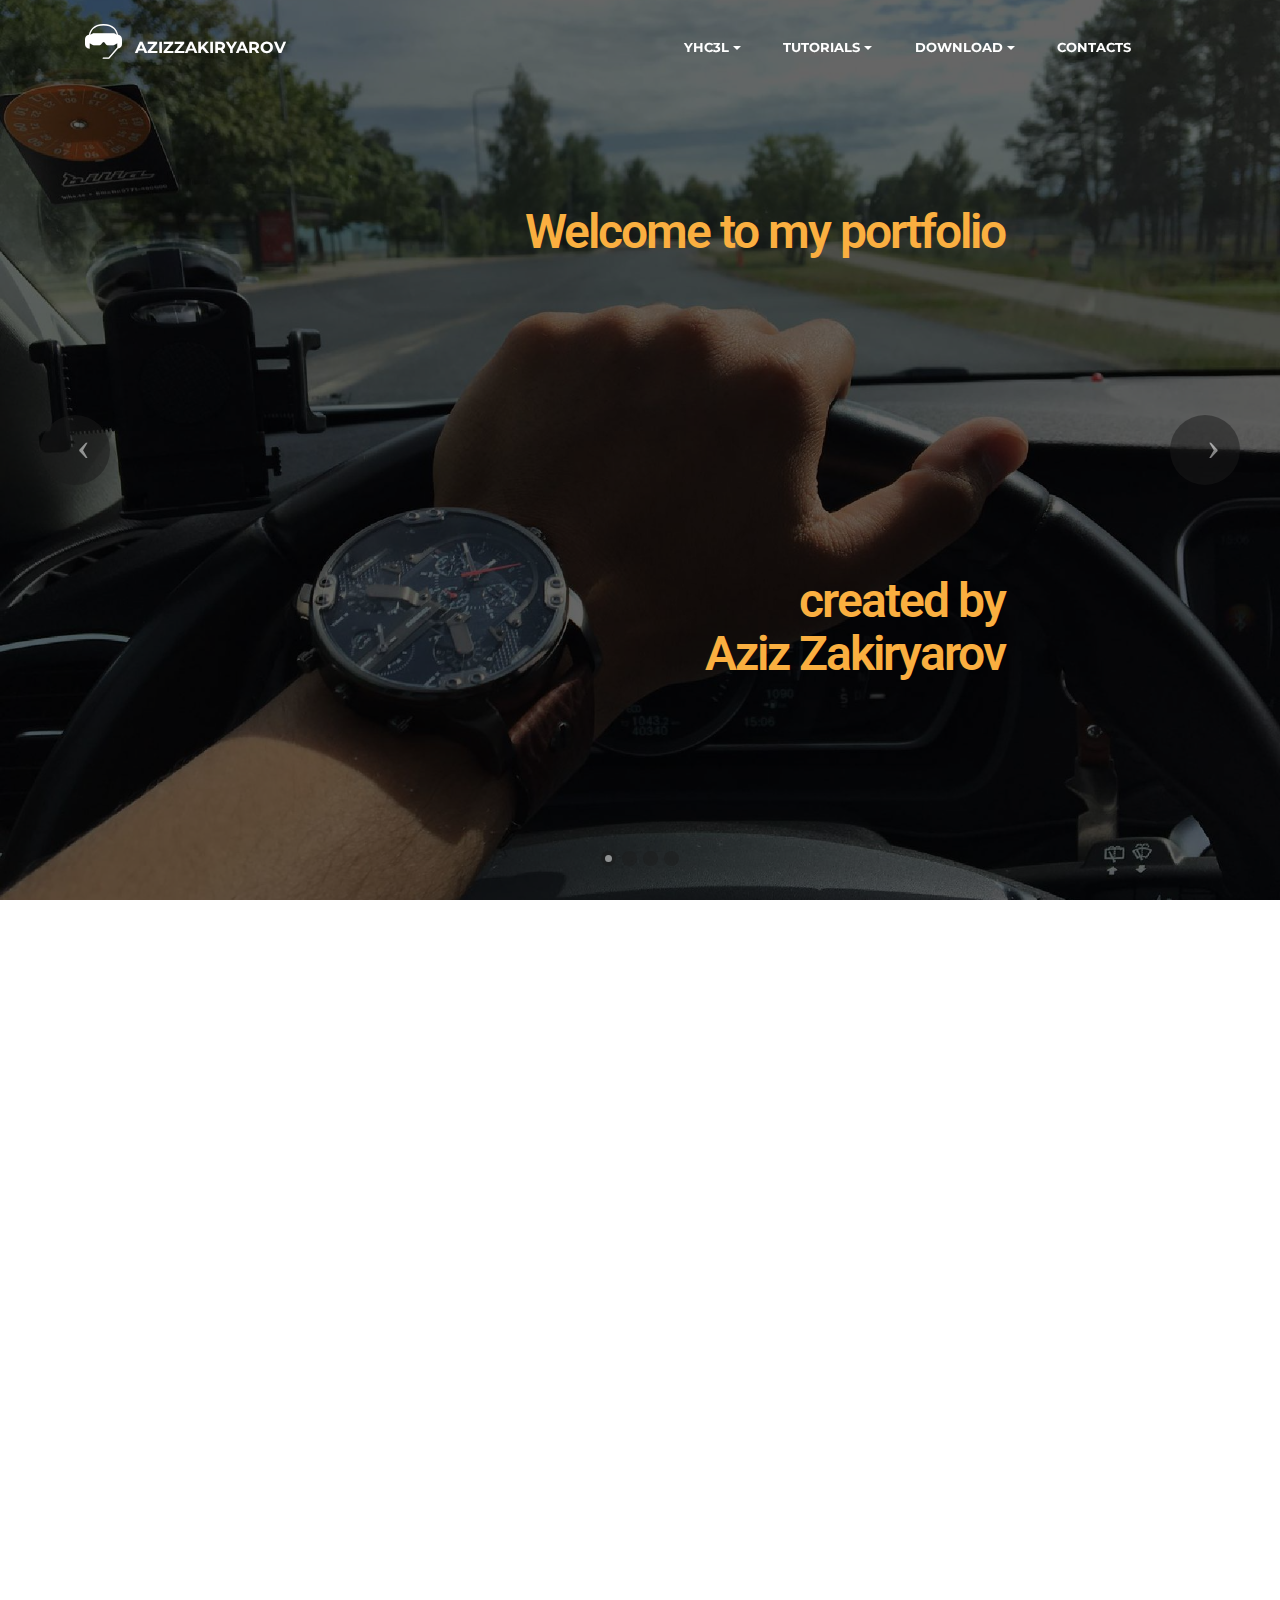
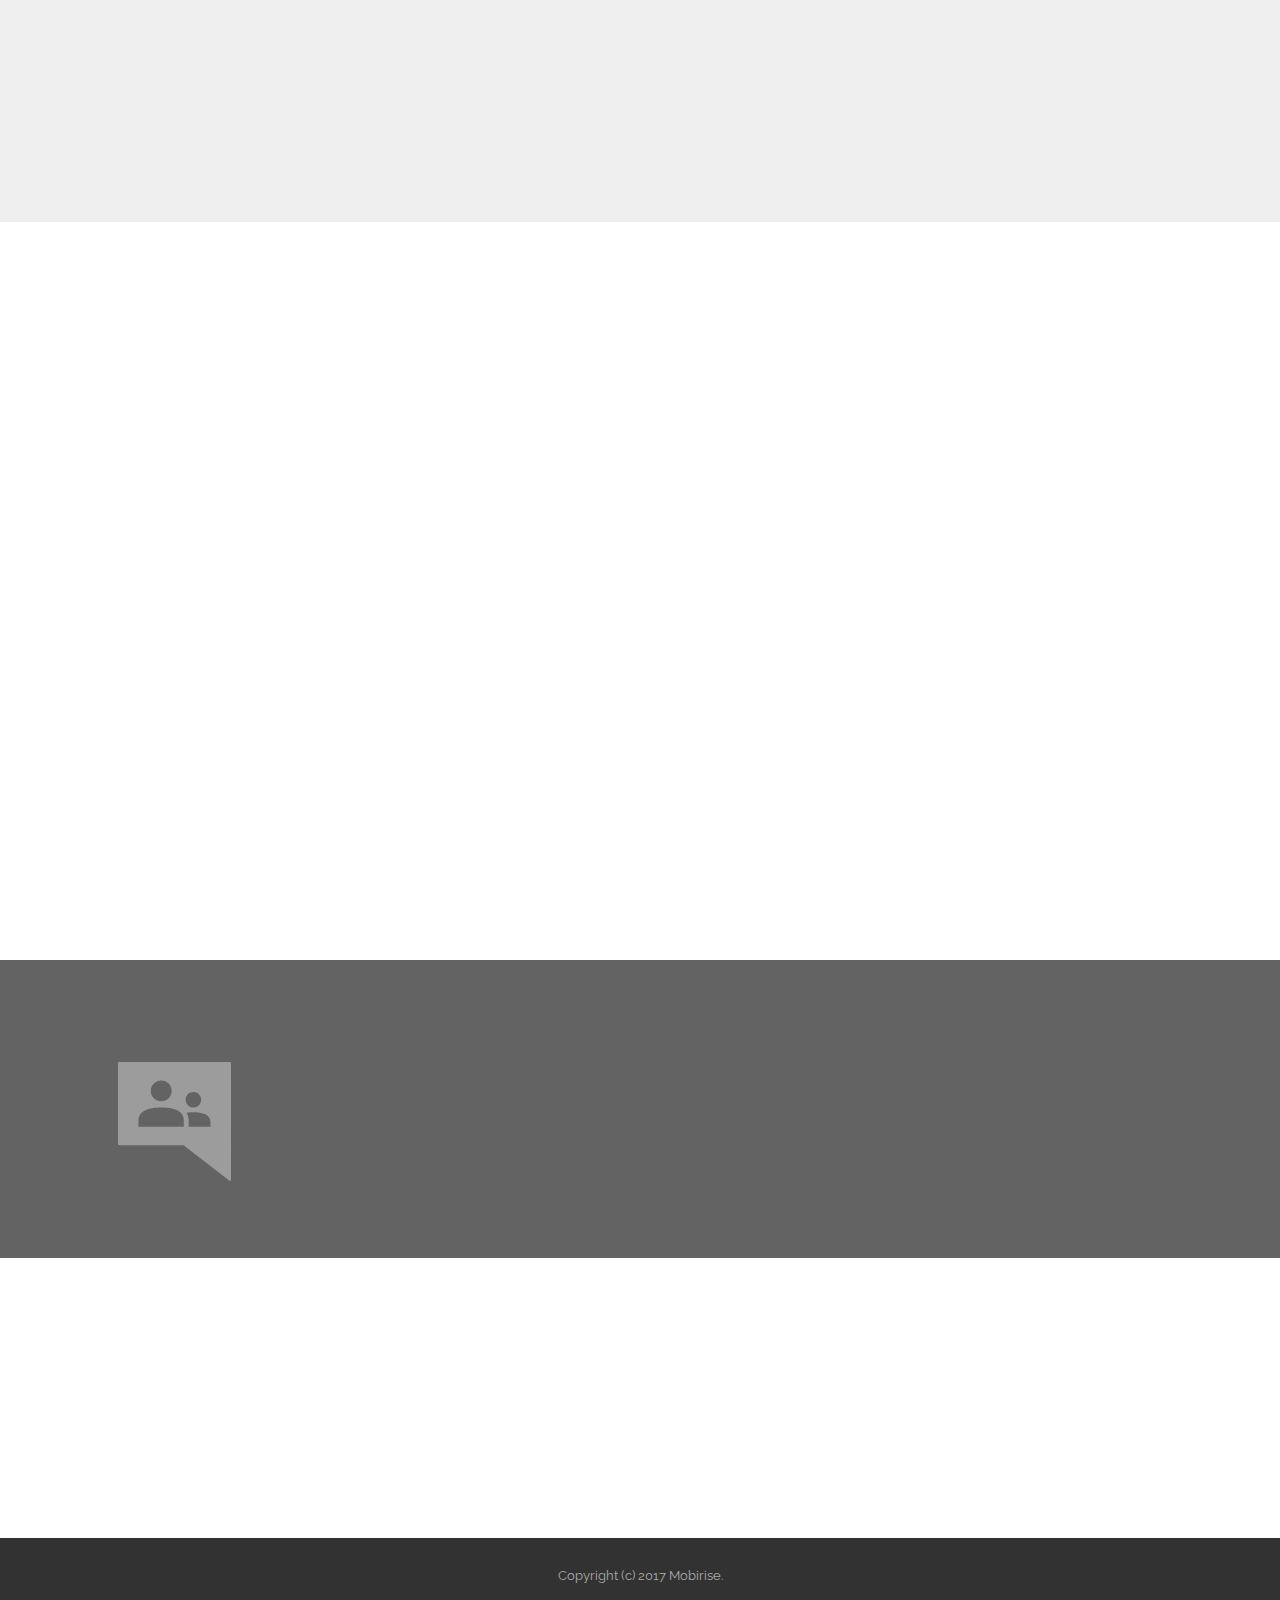
==== commit 8574013b: "added submenu 'download' + changed contacts background-picture" ====
--- a/index.html
+++ b/index.html
@@ -1,474 +1,437 @@
 <!DOCTYPE html>
 <html>
-
 <head>
-    <!-- Site made with Mobirise Website Builder v3.12.1, https://mobirise.com -->
-    <meta charset="UTF-8">
-    <meta http-equiv="X-UA-Compatible" content="IE=edge">
-    <meta name="generator" content="Mobirise v3.12.1, mobirise.com">
-    <meta name="viewport" content="width=device-width, initial-scale=1">
-    <link rel="shortcut icon" href="assets/images/me-128x128.jpg" type="image/x-icon">
-    <meta name="description" content="">
-
-    <link rel="stylesheet" href="https://fonts.googleapis.com/css?family=Lora:400,700,400italic,700italic&amp;subset=latin">
-    <link rel="stylesheet" href="https://fonts.googleapis.com/css?family=Montserrat:400,700">
-    <link rel="stylesheet" href="https://fonts.googleapis.com/css?family=Raleway:100,100i,200,200i,300,300i,400,400i,500,500i,600,600i,700,700i,800,800i,900,900i">
-    <link rel="stylesheet" href="assets/bootstrap-material-design-font/css/material.css">
-    <link rel="stylesheet" href="assets/tether/tether.min.css">
-    <link rel="stylesheet" href="assets/bootstrap/css/bootstrap.min.css">
-    <link rel="stylesheet" href="assets/dropdown/css/style.css">
-    <link rel="stylesheet" href="assets/animate.css/animate.min.css">
-    <link rel="stylesheet" href="assets/socicon/css/styles.css">
-    <link rel="stylesheet" href="assets/theme/css/style.css">
-    <link rel="stylesheet" href="assets/mobirise/css/mbr-additional.css" type="text/css">
-
-
-
+  <!-- Site made with Mobirise Website Builder v3.12.1, https://mobirise.com -->
+  <meta charset="UTF-8">
+  <meta http-equiv="X-UA-Compatible" content="IE=edge">
+  <meta name="generator" content="Mobirise v3.12.1, mobirise.com">
+  <meta name="viewport" content="width=device-width, initial-scale=1">
+  <link rel="shortcut icon" href="assets/images/me-128x128.jpg" type="image/x-icon">
+  <meta name="description" content="">
+  
+  <link rel="stylesheet" href="https://fonts.googleapis.com/css?family=Lora:400,700,400italic,700italic&amp;subset=latin">
+  <link rel="stylesheet" href="https://fonts.googleapis.com/css?family=Montserrat:400,700">
+  <link rel="stylesheet" href="https://fonts.googleapis.com/css?family=Raleway:100,100i,200,200i,300,300i,400,400i,500,500i,600,600i,700,700i,800,800i,900,900i">
+  <link rel="stylesheet" href="assets/bootstrap-material-design-font/css/material.css">
+  <link rel="stylesheet" href="assets/tether/tether.min.css">
+  <link rel="stylesheet" href="assets/bootstrap/css/bootstrap.min.css">
+  <link rel="stylesheet" href="assets/dropdown/css/style.css">
+  <link rel="stylesheet" href="assets/animate.css/animate.min.css">
+  <link rel="stylesheet" href="assets/socicon/css/styles.css">
+  <link rel="stylesheet" href="assets/theme/css/style.css">
+  <link rel="stylesheet" href="assets/mobirise/css/mbr-additional.css" type="text/css">
+  
+  
+  
 </head>
-
 <body>
-    <section id="menu-0">
-
-        <nav class="navbar navbar-dropdown bg-color transparent navbar-fixed-top">
-            <div class="container">
-
-                <div class="mbr-table">
-                    <div class="mbr-table-cell">
-
-                        <div class="navbar-brand">
-                            <a href="index.html" class="socicon socicon-ventrilo mbr-iconfont mbr-iconfont-menu navbar-logo"></a>
-                            <a class="navbar-caption" href="#top">AZIZZAKIRYAROV</a>
-                        </div>
-
-                    </div>
-                    <div class="mbr-table-cell">
-
-                        <button class="navbar-toggler pull-xs-right hidden-md-up" type="button" data-toggle="collapse" data-target="#exCollapsingNavbar">
+<section id="menu-0">
+
+    <nav class="navbar navbar-dropdown bg-color transparent navbar-fixed-top">
+        <div class="container">
+
+            <div class="mbr-table">
+                <div class="mbr-table-cell">
+
+                    <div class="navbar-brand">
+                        <a href="index.html" class="socicon socicon-ventrilo mbr-iconfont mbr-iconfont-menu navbar-logo"></a>
+                        <a class="navbar-caption" href="#top">AZIZZAKIRYAROV</a>
+                    </div>
+
+                </div>
+                <div class="mbr-table-cell">
+
+                    <button class="navbar-toggler pull-xs-right hidden-md-up" type="button" data-toggle="collapse" data-target="#exCollapsingNavbar">
                         <div class="hamburger-icon"></div>
                     </button>
 
-                        <ul class="nav-dropdown collapse pull-xs-right nav navbar-nav navbar-toggleable-sm" id="exCollapsingNavbar">
-                            <li class="nav-item dropdown open"><a class="nav-link link dropdown-toggle" href="http://yhc3l.se/" data-toggle="dropdown-submenu" aria-expanded="true">YHC3L</a>
-                                <div class="dropdown-menu"><a class="dropdown-item" href="https://github.com/yhc3l-java-1618">GitHub YHC3l</a><a class="dropdown-item" href="http://yhc3l.se/">YHC3L website</a></div>
-                            </li>
-                            <li class="nav-item dropdown"><a class="nav-link link dropdown-toggle" data-toggle="dropdown-submenu" href="https://mobirise.com/" aria-expanded="false">TUTORIALS</a>
-                                <div class="dropdown-menu"><a class="dropdown-item" href="https://www.tutorialspoint.com/java/">Java</a>
-                                    <a class="dropdown-item" href="https://www.tutorialspoint.com/junit/">Junit</a><a class="dropdown-item" href="https://www.w3schools.com/sql/default.asp">SQL</a><a class="dropdown-item" href="http://www.vogella.com/tutorials/REST/article.html">JAX-RS&nbsp;<br></a><a class="dropdown-item" href="https://www.w3schools.com/js/">JavaScript<br></a>
-
-                                </div>
-                            </li>
-                            <li class="nav-item"><a class="nav-link link" href="index.html#contacts1-b" aria-expanded="false">CONTACTS<br></a></li>
-                            <li class="nav-item">
-                                <a class="nav-link link" href="https://mobirise.com/" aria-expanded="false"></a>
-                            </li>
-                        </ul>
-                        <button hidden="" class="navbar-toggler navbar-close" type="button" data-toggle="collapse" data-target="#exCollapsingNavbar">
+                    <ul class="nav-dropdown collapse pull-xs-right nav navbar-nav navbar-toggleable-sm" id="exCollapsingNavbar"><li class="nav-item dropdown"><a class="nav-link link dropdown-toggle" href="http://yhc3l.se/" data-toggle="dropdown-submenu" aria-expanded="false">YHC3L</a><div class="dropdown-menu"><a class="dropdown-item" href="https://github.com/yhc3l-java-1618">GitHub YHC3l</a><a class="dropdown-item" href="http://yhc3l.se/">YHC3L website</a></div></li><li class="nav-item dropdown"><a class="nav-link link dropdown-toggle" data-toggle="dropdown-submenu" href="https://mobirise.com/" aria-expanded="false">TUTORIALS</a><div class="dropdown-menu"><a class="dropdown-item" href="https://www.tutorialspoint.com/java/">Java</a><a class="dropdown-item" href="https://www.tutorialspoint.com/junit/">Junit</a><a class="dropdown-item" href="https://www.w3schools.com/sql/default.asp">SQL</a><a class="dropdown-item" href="http://www.vogella.com/tutorials/REST/article.html">JAX-RS&nbsp;<br></a><a class="dropdown-item" href="https://www.w3schools.com/js/">JavaScript<br></a><a class="dropdown-item" href="#"></a></div></li><li class="nav-item dropdown open"><a class="nav-link link dropdown-toggle" href="index.html#contacts1-b" aria-expanded="true" data-toggle="dropdown-submenu">DOWNLOAD<br></a><div class="dropdown-menu"><a class="dropdown-item" href="http://www.eclipse.org/downloads/eclipse-packages/" aria-expanded="true">Eclipse<br></a><a class="dropdown-item" href="https://www.sequelpro.com/">SequelPro</a><a class="dropdown-item" href="https://developer.android.com/studio/index.html">Android Studio</a><a class="dropdown-item" href="https://www.getpostman.com/">Postman</a><a class="dropdown-item" href="https://www.sublimetext.com/3">Sublime Text3</a><a class="dropdown-item" href="http://brackets.io/">Brackets</a><a class="dropdown-item" href="https://developer.apple.com/xcode/">Xcode</a></div></li><li class="nav-item"><a class="nav-link link" href="index.html#contacts1-b" aria-expanded="false">CONTACTS<br></a></li><li class="nav-item"><a class="nav-link link" href="https://mobirise.com/" aria-expanded="false"></a></li></ul>
+                    <button hidden="" class="navbar-toggler navbar-close" type="button" data-toggle="collapse" data-target="#exCollapsingNavbar">
                         <div class="close-icon"></div>
                     </button>
 
-                    </div>
-                </div>
-
-            </div>
-        </nav>
-
-    </section>
-
-    <section class="engine"><a rel="external" href="https://mobirise.com">mobirise.com</a></section>
-    <section class="mbr-slider mbr-section mbr-section__container carousel slide mbr-section-nopadding mbr-after-navbar" data-ride="carousel" data-keyboard="false" data-wrap="true" data-pause="false" data-interval="4000" id="slider-9">
+                </div>
+            </div>
+
+        </div>
+    </nav>
+
+</section>
+
+<section class="engine"><a rel="external" href="https://mobirise.com">Web Creator</a></section><section class="mbr-slider mbr-section mbr-section__container carousel slide mbr-section-nopadding mbr-after-navbar" data-ride="carousel" data-keyboard="false" data-wrap="true" data-pause="false" data-interval="4000" id="slider-9">
+    <div>
         <div>
             <div>
-                <div>
-                    <ol class="carousel-indicators">
-                        <li data-app-prevent-settings="" data-target="#slider-9" class="active" data-slide-to="0"></li>
-                        <li data-app-prevent-settings="" data-target="#slider-9" data-slide-to="1"></li>
-                        <li data-app-prevent-settings="" data-target="#slider-9" data-slide-to="2"></li>
-                        <li data-app-prevent-settings="" data-target="#slider-9" data-slide-to="3"></li>
-                    </ol>
-                    <div class="carousel-inner" role="listbox">
-                        <div class="mbr-section mbr-section-hero carousel-item dark center mbr-section-full active" data-bg-video-slide="false" style="background-image: url(assets/images/2017-06-23-photo-2000x1500.jpg);">
-                            <div class="mbr-table-cell">
-                                <div class="mbr-overlay" style="opacity: 0.6;"></div>
-                                <div class="container-slide container">
-
-                                    <div class="row">
-                                        <div class="col-md-8 col-md-offset-2 text-xs-center">
-                                            <h2 class="mbr-section-title display-1">Welcome to my portfolio<br><br><span style="line-height: 1.1;"><br></span><br><br><br><span style="line-height: 1.1;">created by&nbsp;</span><span style="line-height: 1.1;"><br></span>Aziz Zakiryarov</h2>
-                                            <p class="mbr-section-lead lead"></p>
-
-
-                                        </div>
+                <ol class="carousel-indicators">
+                    <li data-app-prevent-settings="" data-target="#slider-9" class="active" data-slide-to="0"></li><li data-app-prevent-settings="" data-target="#slider-9" data-slide-to="1"></li><li data-app-prevent-settings="" data-target="#slider-9" data-slide-to="2"></li><li data-app-prevent-settings="" data-target="#slider-9" data-slide-to="3"></li>
+                </ol>
+                <div class="carousel-inner" role="listbox">
+                    <div class="mbr-section mbr-section-hero carousel-item dark center mbr-section-full active" data-bg-video-slide="false" style="background-image: url(assets/images/2017-06-23-photo-2000x1500.jpg);">
+                        <div class="mbr-table-cell">
+                            <div class="mbr-overlay" style="opacity: 0.6;"></div>
+                            <div class="container-slide container">
+                                
+                                <div class="row">
+                                    <div class="col-md-8 col-md-offset-2 text-xs-center">
+                                        <h2 class="mbr-section-title display-1">Welcome to my portfolio<br><br><span style="line-height: 1.1;"><br></span><br><br><br><br><span style="line-height: 1.1;">&nbsp; created by</span><span style="line-height: 1.1;"><br></span>Aziz Zakiryarov</h2>
+                                        <p class="mbr-section-lead lead"></p>
+
+                                        
                                     </div>
                                 </div>
                             </div>
                         </div>
-                        <div class="mbr-section mbr-section-hero carousel-item dark center mbr-section-full" data-bg-video-slide="false" style="background-image: url(assets/images/mbr-2000x1330.jpg);">
-                            <div class="mbr-table-cell">
-                                <div class="mbr-overlay"></div>
-                                <div class="container-slide container">
-
-                                    <div class="row">
-                                        <div class="col-md-8 col-md-offset-1">
-                                            <h2 class="mbr-section-title display-1"></h2>
-                                            <p class="mbr-section-lead lead"></p>
-
-
-                                        </div>
+                    </div><div class="mbr-section mbr-section-hero carousel-item dark center mbr-section-full" data-bg-video-slide="false" style="background-image: url(assets/images/mbr-2000x1330.jpg);">
+                        <div class="mbr-table-cell">
+                            <div class="mbr-overlay"></div>
+                            <div class="container-slide container">
+                                
+                                <div class="row">
+                                    <div class="col-md-8 col-md-offset-1">
+                                        <h2 class="mbr-section-title display-1"></h2>
+                                        <p class="mbr-section-lead lead"></p>
+
+                                        
                                     </div>
                                 </div>
                             </div>
                         </div>
-                        <div class="mbr-section mbr-section-hero carousel-item dark center mbr-section-full" data-bg-video-slide="false" style="background-image: url(assets/images/mbr-2000x1227.jpg);">
-                            <div class="mbr-table-cell">
-                                <div class="mbr-overlay"></div>
-                                <div class="container-slide container">
-
-                                    <div class="row">
-                                        <div class="col-md-8 col-md-offset-3 text-xs-right">
-                                            <h2 class="mbr-section-title display-1"></h2>
-                                            <p class="mbr-section-lead lead"></p>
-
-
-                                        </div>
+                    </div><div class="mbr-section mbr-section-hero carousel-item dark center mbr-section-full" data-bg-video-slide="false" style="background-image: url(assets/images/mbr-2000x1227.jpg);">
+                        <div class="mbr-table-cell">
+                            <div class="mbr-overlay"></div>
+                            <div class="container-slide container">
+                                
+                                <div class="row">
+                                    <div class="col-md-8 col-md-offset-3 text-xs-right">
+                                        <h2 class="mbr-section-title display-1"></h2>
+                                        <p class="mbr-section-lead lead"></p>
+
+                                        
                                     </div>
                                 </div>
                             </div>
                         </div>
-                        <div class="mbr-section mbr-section-hero carousel-item dark center mbr-section-full" data-bg-video-slide="false" style="background-image: url(assets/images/mbr-2000x1333.jpg);">
-                            <div class="mbr-table-cell">
-                                <div class="mbr-overlay"></div>
-                                <div class="container-slide container">
-
-                                    <div class="row">
-                                        <div class="col-md-8 col-md-offset-2 text-xs-center">
-                                            <h2 class="mbr-section-title display-1"></h2>
-                                            <p class="mbr-section-lead lead"></p>
-
-
-                                        </div>
+                    </div><div class="mbr-section mbr-section-hero carousel-item dark center mbr-section-full" data-bg-video-slide="false" style="background-image: url(assets/images/mbr-2000x1333.jpg);">
+                        <div class="mbr-table-cell">
+                            <div class="mbr-overlay"></div>
+                            <div class="container-slide container">
+                                
+                                <div class="row">
+                                    <div class="col-md-8 col-md-offset-2 text-xs-center">
+                                        <h2 class="mbr-section-title display-1"></h2>
+                                        <p class="mbr-section-lead lead"></p>
+
+                                        
                                     </div>
                                 </div>
                             </div>
                         </div>
                     </div>
-
-                    <a data-app-prevent-settings="" class="left carousel-control" role="button" data-slide="prev" href="#slider-9">
-                        <span class="icon-prev" aria-hidden="true"></span>
-                        <span class="sr-only">Previous</span>
-                    </a>
-                    <a data-app-prevent-settings="" class="right carousel-control" role="button" data-slide="next" href="#slider-9">
-                        <span class="icon-next" aria-hidden="true"></span>
-                        <span class="sr-only">Next</span>
-                    </a>
-                </div>
-            </div>
-        </div>
-    </section>
-
-    <section class="mbr-section article" id="msg-box8-4" style="background-color: rgb(255, 255, 255); padding-top: 40px; padding-bottom: 0px;">
-
-
+                </div>
+
+                <a data-app-prevent-settings="" class="left carousel-control" role="button" data-slide="prev" href="#slider-9">
+                    <span class="icon-prev" aria-hidden="true"></span>
+                    <span class="sr-only">Previous</span>
+                </a>
+                <a data-app-prevent-settings="" class="right carousel-control" role="button" data-slide="next" href="#slider-9">
+                    <span class="icon-next" aria-hidden="true"></span>
+                    <span class="sr-only">Next</span>
+                </a>
+            </div>
+        </div>
+    </div>
+</section>
+
+<section class="mbr-section article" id="msg-box8-4" style="background-color: rgb(255, 255, 255); padding-top: 40px; padding-bottom: 0px;">
+
+    
+    <div class="container">
+        <div class="row">
+            <div class="col-md-8 col-md-offset-2 text-xs-center">
+                <h3 class="mbr-section-title display-2">My skills</h3>
+                <div class="lead"><p>Article header with background image and parallax effect.</p></div>
+                
+            </div>
+        </div>
+    </div>
+
+</section>
+
+<section class="mbr-cards mbr-section mbr-section-nopadding" id="features3-3" style="background-color: rgb(255, 255, 255);">
+
+    
+
+    <div class="mbr-cards-row row">
+        <div class="mbr-cards-col col-xs-12 col-lg-2" style="padding-top: 0px; padding-bottom: 0px;">
+            <div class="container">
+              <div class="card cart-block">
+                  <div class="card-img"><a href="https://en.wikipedia.org/wiki/Java_(programming_language)"><img src="assets/images/java-100432255-primary-600x399.jpg" class="card-img-top"></a></div>
+                  <div class="card-block">
+                    <h4 class="card-title">JAVA<br></h4>
+                    <h5 class="card-subtitle">Java (programming language)</h5>
+                    <p class="card-text">"Java language" redirects here. For the natural language from the Indonesian island of Java, see Javanese language.<br>This article is about a programming language. For the software package downloaded from java.com, see Java SE.<br>Not to be confused with JavaScript.<br></p>
+                    <div class="card-btn"><a href="https://en.wikipedia.org/wiki/Java_(programming_language)" class="btn btn-primary">MORE</a></div>
+                    </div>
+                </div>
+            </div>
+        </div>
+        <div class="mbr-cards-col col-xs-12 col-lg-2" style="padding-top: 0px; padding-bottom: 0px;">
+            <div class="container">
+                <div class="card cart-block">
+                    <div class="card-img"><a href="https://en.wikipedia.org/wiki/SQL"><img src="assets/images/database-600x450.png" class="card-img-top"></a></div>
+                    <div class="card-block">
+                        <h4 class="card-title">SQL&nbsp;</h4>
+                        <h5 class="card-subtitle">This article is about the database language</h5>
+                        <p class="card-text">SQL is a domain-specific language used in programming and designed for managing data held in a relational database management system (RDBMS), or for stream processing in a relational data stream management system (RDSMS). In comparison to older read/write APIs like ISAM or VSAM, SQL offers two main advantages: First, it introduced the concept of accessing many records with one single command, and second, it eliminates the need to specify how to reach a record, e.g.: with or without an index.<br></p>
+                        <div class="card-btn"><a href="https://en.wikipedia.org/wiki/SQL" class="btn btn-primary">MORE</a></div>
+                    </div>
+                </div>
+            </div>
+        </div>
+        <div class="mbr-cards-col col-xs-12 col-lg-2" style="padding-top: 0px; padding-bottom: 0px;">
+            <div class="container">
+                <div class="card cart-block">
+                    <div class="card-img"><a href="https://sv.wikipedia.org/wiki/JUnit"><img src="assets/images/no-bugs-600x600.png" class="card-img-top"></a></div>
+                    <div class="card-block">
+                        <h4 class="card-title">TDD (JUnit, Mockito)</h4>
+                        <h5 class="card-subtitle">"Junit" redirects here. For the Egyptian goddess, see Iunit.</h5>
+                        <p class="card-text">JUnit is a unit testing framework for the Java programming language. JUnit has been important in the development of test-driven development, and is one of a family of unit testing frameworks which is collectively known as xUnit that originated with SUnit.<br></p>
+                        <div class="card-btn"><a href="https://sv.wikipedia.org/wiki/JUnit" class="btn btn-primary">MORE</a></div>
+                    </div>
+                </div>
+            </div>
+        </div>
+        <div class="mbr-cards-col col-xs-12 col-lg-2" style="padding-top: 0px; padding-bottom: 0px;">
+            <div class="container">
+                <div class="card cart-block">
+                    <div class="card-img"><a href="https://en.wikipedia.org/wiki/Representational_state_transfer"><img src="assets/images/cloudkit-600x466.png" class="card-img-top"></a></div>
+                    <div class="card-block">
+                        <h4 class="card-title">WEB - Technic (Spring, JPA, JEE Hibernate, JAX-RS)</h4>
+                        <h5 class="card-subtitle">"REST" redirects here. For other uses, see REST (disambiguation).</h5>
+                        <p class="card-text">Representational state transfer (REST) or RESTful web services is a way of providing interoperability between computer systems on the Internet. REST-compliant Web services allow requesting systems to access and manipulate textual representations of Web resources using a uniform and predefined set of stateless operations. Other forms of Web service exist, which expose their own arbitrary sets of operations such as WSDL and SOAP.[1]</p>
+                        <div class="card-btn"><a href="https://en.wikipedia.org/wiki/Representational_state_transfer" class="btn btn-primary">MORE</a></div>
+                    </div>
+                </div>
+            </div>
+        </div>
+        <div class="mbr-cards-col col-xs-12 col-lg-2" style="padding-top: 0px; padding-bottom: 0px;">
+            <div class="container">
+                <div class="card cart-block">
+                    <div class="card-img"><a href="https://en.wikipedia.org/wiki/Android_(operating_system)"><img src="assets/images/android-600x599.png" class="card-img-top"></a></div>
+                    <div class="card-block">
+                        <h4 class="card-title">Android&nbsp;<br></h4>
+                        <h5 class="card-subtitle">Android (operating system)</h5>
+                        <p class="card-text">Android is a mobile operating system developed by Google, based on the Linux kernel and designed primarily for touchscreen mobile devices such as smartphones and tablets. Android's user interface is mainly based on direct manipulation, using touch gestures that loosely correspond to real-world actions, such as swiping, tapping and pinching, to manipulate on-screen objects, along with a virtual keyboard for text input. In addition to touchscreen devices, Google has further developed Android TV for televisions, Android Auto for cars, and Android Wear for wrist watches, each with a specialized user interface. Variants of Android are also used on notebooks, game consoles, digital cameras, and other electronics.</p>
+                        <div class="card-btn"><a href="https://en.wikipedia.org/wiki/Android_(operating_system)" class="btn btn-primary">MORE</a></div>
+                    </div>
+                </div>
+            </div>
+        </div>
+        <div class="mbr-cards-col col-xs-12 col-lg-2" style="padding-top: 0px; padding-bottom: 0px;">
+            <div class="container">
+                <div class="card cart-block">
+                    <div class="card-img"><a href="https://en.wikipedia.org/wiki/JavaScript"><img src="assets/images/js-600x597.png" class="card-img-top"></a></div>
+                    <div class="card-block">
+                        <h4 class="card-title">JavaScript (AngularJS, NodeJS, ReactJS)</h4>
+                        <h5 class="card-subtitle">Not to be confused with Java (programming language), Java (software platform), or Javanese script.</h5>
+                        <p class="card-text">JavaScript &nbsp;often abbreviated as JS, is a high-level, dynamic, weakly typed, object-based, multi-paradigm, and interpreted client-side programming language. Alongside HTML and CSS, JavaScript is one of the three core technologies of World Wide Web content production. It is used to make webpages interactive and provide online programs, including video games. The majority of websites employ it, and all modern web browsers support it without the need for plug-ins by means of a built-in JavaScript engine. Each of the many JavaScript engines represent a different implementation of JavaScript, all based on the ECMAScript specification, with some engines not supporting the spec fully, and with many engines supporting additional features beyond ECMA.</p>
+                        <div class="card-btn"><a href="https://en.wikipedia.org/wiki/JavaScript" class="btn btn-primary">MORE</a></div>
+                    </div>
+                </div>
+            </div>
+        </div>
+    </div>
+</section>
+
+<section class="mbr-cards mbr-section mbr-section-nopadding" id="features3-a" style="background-color: rgb(255, 255, 255);">
+
+    
+
+    <div class="mbr-cards-row row">
+        <div class="mbr-cards-col col-xs-12 col-lg-6" style="padding-top: 0px; padding-bottom: 80px;">
+            <div class="container">
+              <div class="card cart-block">
+                  <div class="card-img"><a href="https://en.wikipedia.org/wiki/Scrum_(software_development)"><img src="assets/images/mbr-600x409.jpg" class="card-img-top"></a></div>
+                  <div class="card-block">
+                    <h4 class="card-title">SCRUM</h4>
+                    <h5 class="card-subtitle">Scrum (software development)</h5>
+                    <p class="card-text">Scrum is a framework for managing software development. Scrum is designed for teams of approximately 10 individuals, and generally relies on two-week development cycles, called "sprints",[1] as well as short daily stand-up meetings.[2] Approaches to scale Scrum to larger organizations include Large-Scale Scrum and Scrum of Scrums.<br><br></p>
+                    <div class="card-btn"><a href="https://en.wikipedia.org/wiki/Scrum_(software_development)" class="btn btn-primary">MORE</a></div>
+                    </div>
+                </div>
+            </div>
+        </div>
+        <div class="mbr-cards-col col-xs-12 col-lg-6" style="padding-top: 0px; padding-bottom: 80px;">
+            <div class="container">
+                <div class="card cart-block">
+                    <div class="card-img"><a href="https://en.wikipedia.org/wiki/GitHub"><img src="assets/images/mbr-4-600x400.jpg" class="card-img-top"></a></div>
+                    <div class="card-block">
+                        <h4 class="card-title">GitHub</h4>
+                        <h5 class="card-subtitle">Development of the GitHub platform began on 1 October 2007.</h5>
+                        <p class="card-text">GitHub is a web-based Git or version control repository and Internet hosting service. It is mostly used for code. It offers all of the distributed version control and source code management (SCM) functionality of Git as well as adding its own features. It provides access control and several collaboration features such as bug tracking, feature requests, task management, and wikis for every project.[3]</p>
+                        <div class="card-btn"><a href="https://en.wikipedia.org/wiki/GitHub" class="btn btn-primary">MORE</a></div>
+                    </div>
+                </div>
+            </div>
+        </div>
+        
+        
+        
+        
+    </div>
+</section>
+
+<section class="mbr-info mbr-info-extra mbr-section mbr-section-md-padding" id="msg-box1-8" style="background-color: rgb(239, 239, 239); padding-top: 90px; padding-bottom: 90px;">
+
+    
+    <div class="container">
+        <div class="row">
+
+
+            
+
+
+            <div class="mbr-table-md-up">
+                <div class="mbr-table-cell mbr-right-padding-md-up col-md-8 text-xs-center text-md-left">
+                    <h2 class="mbr-info-subtitle mbr-section-subtitle"></h2>
+                    <h3 class="mbr-info-title mbr-section-title display-2">&nbsp;MY PROJECTS &nbsp;&nbsp;</h3>
+                </div>
+
+                <div class="mbr-table-cell col-md-4">
+                    <div class="text-xs-center"><a class="btn btn-primary" href="https://github.com/azizzakiryarov">GitHub</a></div>
+                </div>
+            </div>
+
+
+        </div>
+    </div>
+</section>
+
+<section class="mbr-section mbr-parallax-background" id="form1-c" style="background-image: url(assets/images/mbr-4-2000x1333.jpg); padding-top: 120px; padding-bottom: 120px;">
+    
+    <div class="mbr-section mbr-section__container mbr-section__container--middle">
         <div class="container">
             <div class="row">
-                <div class="col-md-8 col-md-offset-2 text-xs-center">
-                    <h3 class="mbr-section-title display-2">My skills</h3>
-                    <div class="lead">
-                        <p>Article header with background image and parallax effect.</p>
-                    </div>
-
-                </div>
-            </div>
-        </div>
-
-    </section>
-
-    <section class="mbr-cards mbr-section mbr-section-nopadding" id="features3-3" style="background-color: rgb(255, 255, 255);">
-
-
-
-        <div class="mbr-cards-row row">
-            <div class="mbr-cards-col col-xs-12 col-lg-2" style="padding-top: 0px; padding-bottom: 0px;">
-                <div class="container">
-                    <div class="card cart-block">
-                        <div class="card-img">
-                            <a href="https://en.wikipedia.org/wiki/Java_(programming_language)"><img src="assets/images/java-100432255-primary-600x399.jpg" class="card-img-top"></a>
-                        </div>
-                        <div class="card-block">
-                            <h4 class="card-title">JAVA<br></h4>
-                            <h5 class="card-subtitle">Java (programming language)</h5>
-                            <p class="card-text">"Java language" redirects here. For the natural language from the Indonesian island of Java, see Javanese language.<br>This article is about a programming language. For the software package downloaded from java.com, see Java SE.<br>Not to be confused with JavaScript.<br></p>
-                            <div class="card-btn"><a href="https://en.wikipedia.org/wiki/Java_(programming_language)" class="btn btn-primary">MORE</a></div>
-                        </div>
-                    </div>
-                </div>
-            </div>
-            <div class="mbr-cards-col col-xs-12 col-lg-2" style="padding-top: 0px; padding-bottom: 0px;">
-                <div class="container">
-                    <div class="card cart-block">
-                        <div class="card-img">
-                            <a href="https://en.wikipedia.org/wiki/SQL"><img src="assets/images/database-600x450.png" class="card-img-top"></a>
-                        </div>
-                        <div class="card-block">
-                            <h4 class="card-title">SQL&nbsp;</h4>
-                            <h5 class="card-subtitle">This article is about the database language</h5>
-                            <p class="card-text">SQL is a domain-specific language used in programming and designed for managing data held in a relational database management system (RDBMS), or for stream processing in a relational data stream management system (RDSMS). In comparison to older read/write APIs like ISAM or VSAM, SQL offers two main advantages: First, it introduced the concept of accessing many records with one single command, and second, it eliminates the need to specify how to reach a record, e.g.: with or without an index.<br></p>
-                            <div class="card-btn"><a href="https://en.wikipedia.org/wiki/SQL" class="btn btn-primary">MORE</a></div>
-                        </div>
-                    </div>
-                </div>
-            </div>
-            <div class="mbr-cards-col col-xs-12 col-lg-2" style="padding-top: 0px; padding-bottom: 0px;">
-                <div class="container">
-                    <div class="card cart-block">
-                        <div class="card-img">
-                            <a href="https://sv.wikipedia.org/wiki/JUnit"><img src="assets/images/no-bugs-600x600.png" class="card-img-top"></a>
-                        </div>
-                        <div class="card-block">
-                            <h4 class="card-title">TDD (JUnit, Mockito)</h4>
-                            <h5 class="card-subtitle">"Junit" redirects here. For the Egyptian goddess, see Iunit.</h5>
-                            <p class="card-text">JUnit is a unit testing framework for the Java programming language. JUnit has been important in the development of test-driven development, and is one of a family of unit testing frameworks which is collectively known as xUnit that originated with SUnit.<br></p>
-                            <div class="card-btn"><a href="https://sv.wikipedia.org/wiki/JUnit" class="btn btn-primary">MORE</a></div>
-                        </div>
-                    </div>
-                </div>
-            </div>
-            <div class="mbr-cards-col col-xs-12 col-lg-2" style="padding-top: 0px; padding-bottom: 0px;">
-                <div class="container">
-                    <div class="card cart-block">
-                        <div class="card-img">
-                            <a href="https://en.wikipedia.org/wiki/Representational_state_transfer"><img src="assets/images/cloudkit-600x466.png" class="card-img-top"></a>
-                        </div>
-                        <div class="card-block">
-                            <h4 class="card-title">WEB - Technic (Spring, JPA, JEE Hibernate, JAX-RS)</h4>
-                            <h5 class="card-subtitle">"REST" redirects here. For other uses, see REST (disambiguation).</h5>
-                            <p class="card-text">Representational state transfer (REST) or RESTful web services is a way of providing interoperability between computer systems on the Internet. REST-compliant Web services allow requesting systems to access and manipulate textual representations of Web resources using a uniform and predefined set of stateless operations. Other forms of Web service exist, which expose their own arbitrary sets of operations such as WSDL and SOAP.[1]</p>
-                            <div class="card-btn"><a href="https://en.wikipedia.org/wiki/Representational_state_transfer" class="btn btn-primary">MORE</a></div>
-                        </div>
-                    </div>
-                </div>
-            </div>
-            <div class="mbr-cards-col col-xs-12 col-lg-2" style="padding-top: 0px; padding-bottom: 0px;">
-                <div class="container">
-                    <div class="card cart-block">
-                        <div class="card-img">
-                            <a href="https://en.wikipedia.org/wiki/Android_(operating_system)"><img src="assets/images/android-600x599.png" class="card-img-top"></a>
-                        </div>
-                        <div class="card-block">
-                            <h4 class="card-title">Android&nbsp;<br></h4>
-                            <h5 class="card-subtitle">Android (operating system)</h5>
-                            <p class="card-text">Android is a mobile operating system developed by Google, based on the Linux kernel and designed primarily for touchscreen mobile devices such as smartphones and tablets. Android's user interface is mainly based on direct manipulation, using touch gestures that loosely correspond to real-world actions, such as swiping, tapping and pinching, to manipulate on-screen objects, along with a virtual keyboard for text input. In addition to touchscreen devices, Google has further developed Android TV for televisions, Android Auto for cars, and Android Wear for wrist watches, each with a specialized user interface. Variants of Android are also used on notebooks, game consoles, digital cameras, and other electronics.</p>
-                            <div class="card-btn"><a href="https://en.wikipedia.org/wiki/Android_(operating_system)" class="btn btn-primary">MORE</a></div>
-                        </div>
-                    </div>
-                </div>
-            </div>
-            <div class="mbr-cards-col col-xs-12 col-lg-2" style="padding-top: 0px; padding-bottom: 0px;">
-                <div class="container">
-                    <div class="card cart-block">
-                        <div class="card-img">
-                            <a href="https://en.wikipedia.org/wiki/JavaScript"><img src="assets/images/js-600x597.png" class="card-img-top"></a>
-                        </div>
-                        <div class="card-block">
-                            <h4 class="card-title">JavaScript (AngularJS, NodeJS, ReactJS)</h4>
-                            <h5 class="card-subtitle">Not to be confused with Java (programming language), Java (software platform), or Javanese script.</h5>
-                            <p class="card-text">JavaScript &nbsp;often abbreviated as JS, is a high-level, dynamic, weakly typed, object-based, multi-paradigm, and interpreted client-side programming language. Alongside HTML and CSS, JavaScript is one of the three core technologies of World Wide Web content production. It is used to make webpages interactive and provide online programs, including video games. The majority of websites employ it, and all modern web browsers support it without the need for plug-ins by means of a built-in JavaScript engine. Each of the many JavaScript engines represent a different implementation of JavaScript, all based on the ECMAScript specification, with some engines not supporting the spec fully, and with many engines supporting additional features beyond ECMA.</p>
-                            <div class="card-btn"><a href="https://en.wikipedia.org/wiki/JavaScript" class="btn btn-primary">MORE</a></div>
-                        </div>
-                    </div>
-                </div>
-            </div>
-        </div>
-    </section>
-
-    <section class="mbr-cards mbr-section mbr-section-nopadding" id="features3-a" style="background-color: rgb(255, 255, 255);">
-
-
-
-        <div class="mbr-cards-row row">
-            <div class="mbr-cards-col col-xs-12 col-lg-6" style="padding-top: 0px; padding-bottom: 80px;">
-                <div class="container">
-                    <div class="card cart-block">
-                        <div class="card-img">
-                            <a href="https://en.wikipedia.org/wiki/Scrum_(software_development)"><img src="assets/images/mbr-600x409.jpg" class="card-img-top"></a>
-                        </div>
-                        <div class="card-block">
-                            <h4 class="card-title">SCRUM</h4>
-                            <h5 class="card-subtitle">Scrum (software development)</h5>
-                            <p class="card-text">Scrum is a framework for managing software development. Scrum is designed for teams of approximately 10 individuals, and generally relies on two-week development cycles, called "sprints",[1] as well as short daily stand-up meetings.[2] Approaches to scale Scrum to larger organizations include Large-Scale Scrum and Scrum of Scrums.<br><br></p>
-                            <div class="card-btn"><a href="https://en.wikipedia.org/wiki/Scrum_(software_development)" class="btn btn-primary">MORE</a></div>
-                        </div>
-                    </div>
-                </div>
-            </div>
-            <div class="mbr-cards-col col-xs-12 col-lg-6" style="padding-top: 0px; padding-bottom: 80px;">
-                <div class="container">
-                    <div class="card cart-block">
-                        <div class="card-img">
-                            <a href="https://en.wikipedia.org/wiki/GitHub"><img src="assets/images/mbr-4-600x400.jpg" class="card-img-top"></a>
-                        </div>
-                        <div class="card-block">
-                            <h4 class="card-title">GitHub</h4>
-                            <h5 class="card-subtitle">Development of the GitHub platform began on 1 October 2007.</h5>
-                            <p class="card-text">GitHub is a web-based Git or version control repository and Internet hosting service. It is mostly used for code. It offers all of the distributed version control and source code management (SCM) functionality of Git as well as adding its own features. It provides access control and several collaboration features such as bug tracking, feature requests, task management, and wikis for every project.[3]</p>
-                            <div class="card-btn"><a href="https://en.wikipedia.org/wiki/GitHub" class="btn btn-primary">MORE</a></div>
-                        </div>
-                    </div>
-                </div>
-            </div>
-
-
-
-
-        </div>
-    </section>
-
-    <section class="mbr-info mbr-info-extra mbr-section mbr-section-md-padding" id="msg-box1-8" style="background-color: rgb(239, 239, 239); padding-top: 90px; padding-bottom: 90px;">
-
-
+                <div class="col-xs-12 text-xs-center">
+                    <h3 class="mbr-section-title display-2">CONTACT FORM</h3>
+                    <small class="mbr-section-subtitle">Here you can send me message</small>
+                </div>
+            </div>
+        </div>
+    </div>
+    <div class="mbr-section mbr-section-nopadding">
         <div class="container">
             <div class="row">
-
-
-
-
-
-                <div class="mbr-table-md-up">
-                    <div class="mbr-table-cell mbr-right-padding-md-up col-md-8 text-xs-center text-md-left">
-                        <h2 class="mbr-info-subtitle mbr-section-subtitle"></h2>
-                        <h3 class="mbr-info-title mbr-section-title display-2">MY PROJECTS &nbsp; ---&gt;</h3>
-                    </div>
-
-                    <div class="mbr-table-cell col-md-4">
-                        <div class="text-xs-center"><a class="btn btn-primary" href="https://github.com/azizzakiryarov">My GitHub</a></div>
-                    </div>
-                </div>
-
-
-            </div>
-        </div>
-    </section>
-
-    <section class="mbr-section" id="form1-c" style="background-color: rgb(255, 255, 255); padding-top: 120px; padding-bottom: 120px;">
-
-        <div class="mbr-section mbr-section__container mbr-section__container--middle">
-            <div class="container">
-                <div class="row">
-                    <div class="col-xs-12 text-xs-center">
-                        <h3 class="mbr-section-title display-2">CONTACT FORM</h3>
-                        <small class="mbr-section-subtitle">Here you can send me message</small>
-                    </div>
-                </div>
-            </div>
-        </div>
-        <div class="mbr-section mbr-section-nopadding">
-            <div class="container">
-                <div class="row">
-                    <div class="col-xs-12 col-lg-10 col-lg-offset-1" data-form-type="formoid">
-
-
-                        <div data-form-alert="true">
-                            <div hidden="" data-form-alert-success="true" class="alert alert-form alert-success text-xs-center">Thanks for filling out form!</div>
-                        </div>
-
-
-                        <form action="https://mobirise.com/" method="post" data-form-title="CONTACT FORM">
-
-                            <input type="hidden" value="ZS6bgKocRb+zZpgD24UG9rxKkesWH6k0/UQChhUGzOs2rMvo532RZgp9akdBag5i5Vzc03w9/FfTJ9OQi7JV3LP/wzHm/E17Ol/CbIcicpViY1i21FSKf3/DkKaCAwoE" data-form-email="true">
-
-                            <div class="row row-sm-offset">
-
-                                <div class="col-xs-12 col-md-4">
-                                    <div class="form-group">
-                                        <label class="form-control-label" for="form1-c-name">Name<span class="form-asterisk">*</span></label>
-                                        <input type="text" class="form-control" name="name" required="" data-form-field="Name" id="form1-c-name">
-                                    </div>
-                                </div>
-
-                                <div class="col-xs-12 col-md-4">
-                                    <div class="form-group">
-                                        <label class="form-control-label" for="form1-c-email">Email<span class="form-asterisk">*</span></label>
-                                        <input type="email" class="form-control" name="email" required="" data-form-field="Email" id="form1-c-email">
-                                    </div>
-                                </div>
-
-                                <div class="col-xs-12 col-md-4">
-                                    <div class="form-group">
-                                        <label class="form-control-label" for="form1-c-phone">Phone</label>
-                                        <input type="tel" class="form-control" name="phone" data-form-field="Phone" id="form1-c-phone">
-                                    </div>
-                                </div>
-
-                            </div>
-
-                            <div class="form-group">
-                                <label class="form-control-label" for="form1-c-message">Message</label>
-                                <textarea class="form-control" name="message" rows="7" data-form-field="Message" id="form1-c-message"></textarea>
-                            </div>
-
-                            <div><button type="submit" class="btn btn-primary">CONTACT ME<br></button></div>
-
-                        </form>
-                    </div>
-                </div>
-            </div>
-        </div>
-    </section>
-
-    <section class="mbr-section mbr-section-md-padding mbr-footer footer1 mbr-parallax-background" id="contacts1-b" style="background-image: url(assets/images/mbr-1-2000x1339.jpg); padding-top: 90px; padding-bottom: 90px;">
-        <div class="mbr-overlay" style="opacity: 0.8; background-color: rgb(60, 60, 60);"></div>
-        <div class="container">
-            <div class="row">
-                <div class="mbr-footer-content col-xs-12 col-md-3">
-                    <div><span class="socicon socicon-googlegroups mbr-iconfont mbr-iconfont-contacts1"></span></div>
-                </div>
-                <div class="mbr-footer-content col-xs-12 col-md-3">
-                    <p><strong>Address</strong><br> 13731 Västerhaninge<br> Stockholm, Sweden</p>
-                </div>
-                <div class="mbr-footer-content col-xs-12 col-md-3">
-                    <p><strong>Contacts</strong><br> Email: zakiryarov@hotmail.com<br> Phone: +46 70 821 11 83<br></p>
-                </div>
-                <div class="mbr-footer-content col-xs-12 col-md-3">
-                    <p></p>
-                </div>
-
-            </div>
-        </div>
-    </section>
-
-    <section class="mbr-section mbr-section-md-padding mbr-parallax-background" id="social-buttons2-7" style="background-image: url(assets/images/mbr-2000x1200.jpg); padding-top: 90px; padding-bottom: 90px;">
-
-        <div class="container">
-            <div class="row">
-                <div class="col-md-8 col-md-offset-2 text-xs-center">
-                    <h3 class="mbr-section-title display-2">FOLLOW ME</h3>
-                    <div> <a class="btn btn-social" title="Facebook" target="_blank" href="https://www.facebook.com/abdulaziz.zakiriyarov"><i class="socicon socicon-facebook"></i></a> <a class="btn btn-social" title="Instagram" target="_blank" href="https://www.instagram.com/abdulaziz_stockholm/"><i class="socicon socicon-instagram"></i></a> <a class="btn btn-social" title="LinkedIn" target="_blank" href="https://www.linkedin.com/in/aziz-zakiryarov-a30606124/"><i class="socicon socicon-linkedin"></i></a> <a class="btn btn-social" title="VKontakte" target="_blank" href="https://vk.com/a.zakiryarov"><i class="socicon socicon-vkontakte"></i></a> </div>
-                </div>
-            </div>
-        </div>
-    </section>
-
-    <footer class="mbr-small-footer mbr-section mbr-section-nopadding" id="footer1-6" style="background-color: rgb(50, 50, 50); padding-top: 1.75rem; padding-bottom: 1.75rem;">
-
-        <div class="container">
-            <p class="text-xs-center">Copyright (c) 2017 Mobirise.</p>
-        </div>
-    </footer>
-
-
-    <script src="assets/web/assets/jquery/jquery.min.js"></script>
-    <script src="assets/tether/tether.min.js"></script>
-    <script src="assets/bootstrap/js/bootstrap.min.js"></script>
-    <script src="assets/smooth-scroll/smooth-scroll.js"></script>
-    <script src="assets/dropdown/js/script.min.js"></script>
-    <script src="assets/touch-swipe/jquery.touch-swipe.min.js"></script>
-    <script src="assets/viewport-checker/jquery.viewportchecker.js"></script>
-    <script src="assets/bootstrap-carousel-swipe/bootstrap-carousel-swipe.js"></script>
-    <script src="assets/jarallax/jarallax.js"></script>
-    <script src="assets/theme/js/script.js"></script>
-    <script src="assets/formoid/formoid.min.js"></script>
-
-
-    <input name="animation" type="hidden">
-</body>
-
-</html>
+                <div class="col-xs-12 col-lg-10 col-lg-offset-1" data-form-type="formoid">
+
+
+                    <div data-form-alert="true">
+                        <div hidden="" data-form-alert-success="true" class="alert alert-form alert-success text-xs-center">Thanks for filling out form!</div>
+                    </div>
+
+
+                    <form action="https://mobirise.com/" method="post" data-form-title="CONTACT FORM">
+
+                        <input type="hidden" value="XwnIQka4GTZDwjISOogW5MxNiU7qJ8kkEVi/bAw3ZMpsoYJk6hMD+6Tw6IrzbfhzMSXsIqTbt0IEmtFmfRUw2NTT+51OXK/7QL24NRoY2u20uACQuJ84xCAvsexEuqrV" data-form-email="true">
+
+                        <div class="row row-sm-offset">
+
+                            <div class="col-xs-12 col-md-4">
+                                <div class="form-group">
+                                    <label class="form-control-label" for="form1-c-name">Name<span class="form-asterisk">*</span></label>
+                                    <input type="text" class="form-control" name="name" required="" data-form-field="Name" id="form1-c-name">
+                                </div>
+                            </div>
+
+                            <div class="col-xs-12 col-md-4">
+                                <div class="form-group">
+                                    <label class="form-control-label" for="form1-c-email">Email<span class="form-asterisk">*</span></label>
+                                    <input type="email" class="form-control" name="email" required="" data-form-field="Email" id="form1-c-email">
+                                </div>
+                            </div>
+
+                            <div class="col-xs-12 col-md-4">
+                                <div class="form-group">
+                                    <label class="form-control-label" for="form1-c-phone">Phone</label>
+                                    <input type="tel" class="form-control" name="phone" data-form-field="Phone" id="form1-c-phone">
+                                </div>
+                            </div>
+
+                        </div>
+
+                        <div class="form-group">
+                            <label class="form-control-label" for="form1-c-message">Message</label>
+                            <textarea class="form-control" name="message" rows="7" data-form-field="Message" id="form1-c-message"></textarea>
+                        </div>
+
+                        <div><button type="submit" class="btn btn-primary">CONTACT ME<br></button></div>
+
+                    </form>
+                </div>
+            </div>
+        </div>
+    </div>
+</section>
+
+<section class="mbr-section mbr-section-md-padding mbr-footer footer1 mbr-parallax-background" id="contacts1-b" style="background-image: url(assets/images/mbr-2000x1126.jpg); padding-top: 90px; padding-bottom: 30px;">
+    <div class="mbr-overlay" style="opacity: 0.8; background-color: rgb(60, 60, 60);"></div>
+    <div class="container">
+        <div class="row">
+            <div class="mbr-footer-content col-xs-12 col-md-3">
+                <div><span class="socicon socicon-googlegroups mbr-iconfont mbr-iconfont-contacts1"></span></div>
+            </div>
+            <div class="mbr-footer-content col-xs-12 col-md-3">
+                <p><strong>Address</strong><br>
+13731 Västerhaninge<br>
+Stockholm, Sweden</p>
+            </div>
+            <div class="mbr-footer-content col-xs-12 col-md-3">
+                <p><strong>Contacts</strong><br>
+Email: zakiryarov@hotmail.com<br>
+Phone: +46 70 821 11 83<br></p>
+            </div>
+            <div class="mbr-footer-content col-xs-12 col-md-3">
+                <p></p>
+            </div>
+
+        </div>
+    </div>
+</section>
+
+<section class="mbr-section mbr-section-md-padding mbr-parallax-background" id="social-buttons2-7" style="background-image: url(assets/images/mbr-2000x1200.jpg); padding-top: 90px; padding-bottom: 60px;">
+    
+    <div class="container">
+        <div class="row">
+            <div class="col-md-8 col-md-offset-2 text-xs-center">
+                <h3 class="mbr-section-title display-2">FOLLOW ME</h3>
+                <div> <a class="btn btn-social" title="Facebook" target="_blank" href="https://www.facebook.com/abdulaziz.zakiriyarov"><i class="socicon socicon-facebook"></i></a>   <a class="btn btn-social" title="Instagram" target="_blank" href="https://www.instagram.com/abdulaziz_stockholm/"><i class="socicon socicon-instagram"></i></a>   <a class="btn btn-social" title="LinkedIn" target="_blank" href="https://www.linkedin.com/in/aziz-zakiryarov-a30606124/"><i class="socicon socicon-linkedin"></i></a> <a class="btn btn-social" title="VKontakte" target="_blank" href="https://vk.com/a.zakiryarov"><i class="socicon socicon-vkontakte"></i></a>  </div>
+            </div>
+        </div>
+    </div>
+</section>
+
+<footer class="mbr-small-footer mbr-section mbr-section-nopadding" id="footer1-6" style="background-color: rgb(50, 50, 50); padding-top: 1.75rem; padding-bottom: 1.75rem;">
+    
+    <div class="container">
+        <p class="text-xs-center">Copyright (c) 2017 Mobirise.</p>
+    </div>
+</footer>
+
+
+  <script src="assets/web/assets/jquery/jquery.min.js"></script>
+  <script src="assets/tether/tether.min.js"></script>
+  <script src="assets/bootstrap/js/bootstrap.min.js"></script>
+  <script src="assets/smooth-scroll/smooth-scroll.js"></script>
+  <script src="assets/dropdown/js/script.min.js"></script>
+  <script src="assets/touch-swipe/jquery.touch-swipe.min.js"></script>
+  <script src="assets/viewport-checker/jquery.viewportchecker.js"></script>
+  <script src="assets/bootstrap-carousel-swipe/bootstrap-carousel-swipe.js"></script>
+  <script src="assets/jarallax/jarallax.js"></script>
+  <script src="assets/theme/js/script.js"></script>
+  <script src="assets/formoid/formoid.min.js"></script>
+  
+  
+  <input name="animation" type="hidden">
+   <div id="scrollToTop" class="scrollToTop mbr-arrow-up"><a style="text-align: center;"><i class="mbr-arrow-up-icon"></i></a></div>
+  </body>
+</html>--- a/assets/mobirise/css/mbr-additional.css
+++ b/assets/mobirise/css/mbr-additional.css
@@ -1,6 +1,8 @@
+@import url(https://fonts.googleapis.com/css?family=Roboto:400,300,700);
 @import url(https://fonts.googleapis.com/css?family=Montserrat:400,700);
 @import url(https://fonts.googleapis.com/css?family=Lora:400,700);
 @import url(https://fonts.googleapis.com/css?family=Raleway:400,300,700);
+
 
 
 
@@ -52,6 +54,12 @@
 .mbr-footer .mbr-contacts strong {
   font-family: 'Montserrat', sans-serif;
 }
+.btn {
+  border-radius: 1.6em;
+}
+.mbr-subscribe .btn {
+  border-radius: 1.6em !important;
+}
 .btn-sm,
 .lead a,
 .lead blockquote,
@@ -408,9 +416,6 @@
 .mbr-gallery-filter li:hover {
   color: #faaf40;
 }
-.scrollToTop_wraper {
-  opacity: 0 !important;
-}
 #menu-0 .hide-buttons .nav-btn {
   display: none !important;
 }
@@ -439,19 +444,19 @@
 }
 #menu-0 .link[aria-expanded="true"],
 #menu-0 .dropdown-menu {
-  background: #0e0e0e;
+  background: #131313;
 }
 #menu-0 .nav-dropdown-sm .link:focus,
 #menu-0 .nav-dropdown-sm .link:hover,
 #menu-0 .nav-dropdown-sm .dropdown-item:focus,
 #menu-0 .nav-dropdown-sm .dropdown-item:hover {
-  background: #202020!important;
+  background: #252424!important;
 }
 #menu-0 .navbar,
 #menu-0 .nav-dropdown-sm,
 #menu-0 .nav-dropdown-sm .link[aria-expanded="true"],
 #menu-0 .nav-dropdown-sm .dropdown-menu {
-  background: #282828;
+  background: #2d2c2c;
 }
 #menu-0 .bg-color.transparent .link {
   color: #ffffff;
@@ -482,12 +487,13 @@
   color: #faaf40;
   font-size: 48px;
   text-align: right;
+  font-family: 'Roboto', sans-serif;
 }
 #slider-9 I {
   color: #cccccc;
 }
 #slider-9 SPAN {
-  text-align: center;
+  text-align: right;
 }
 #msg-box8-4 .mbr-section-title,
 #msg-box8-4 p {
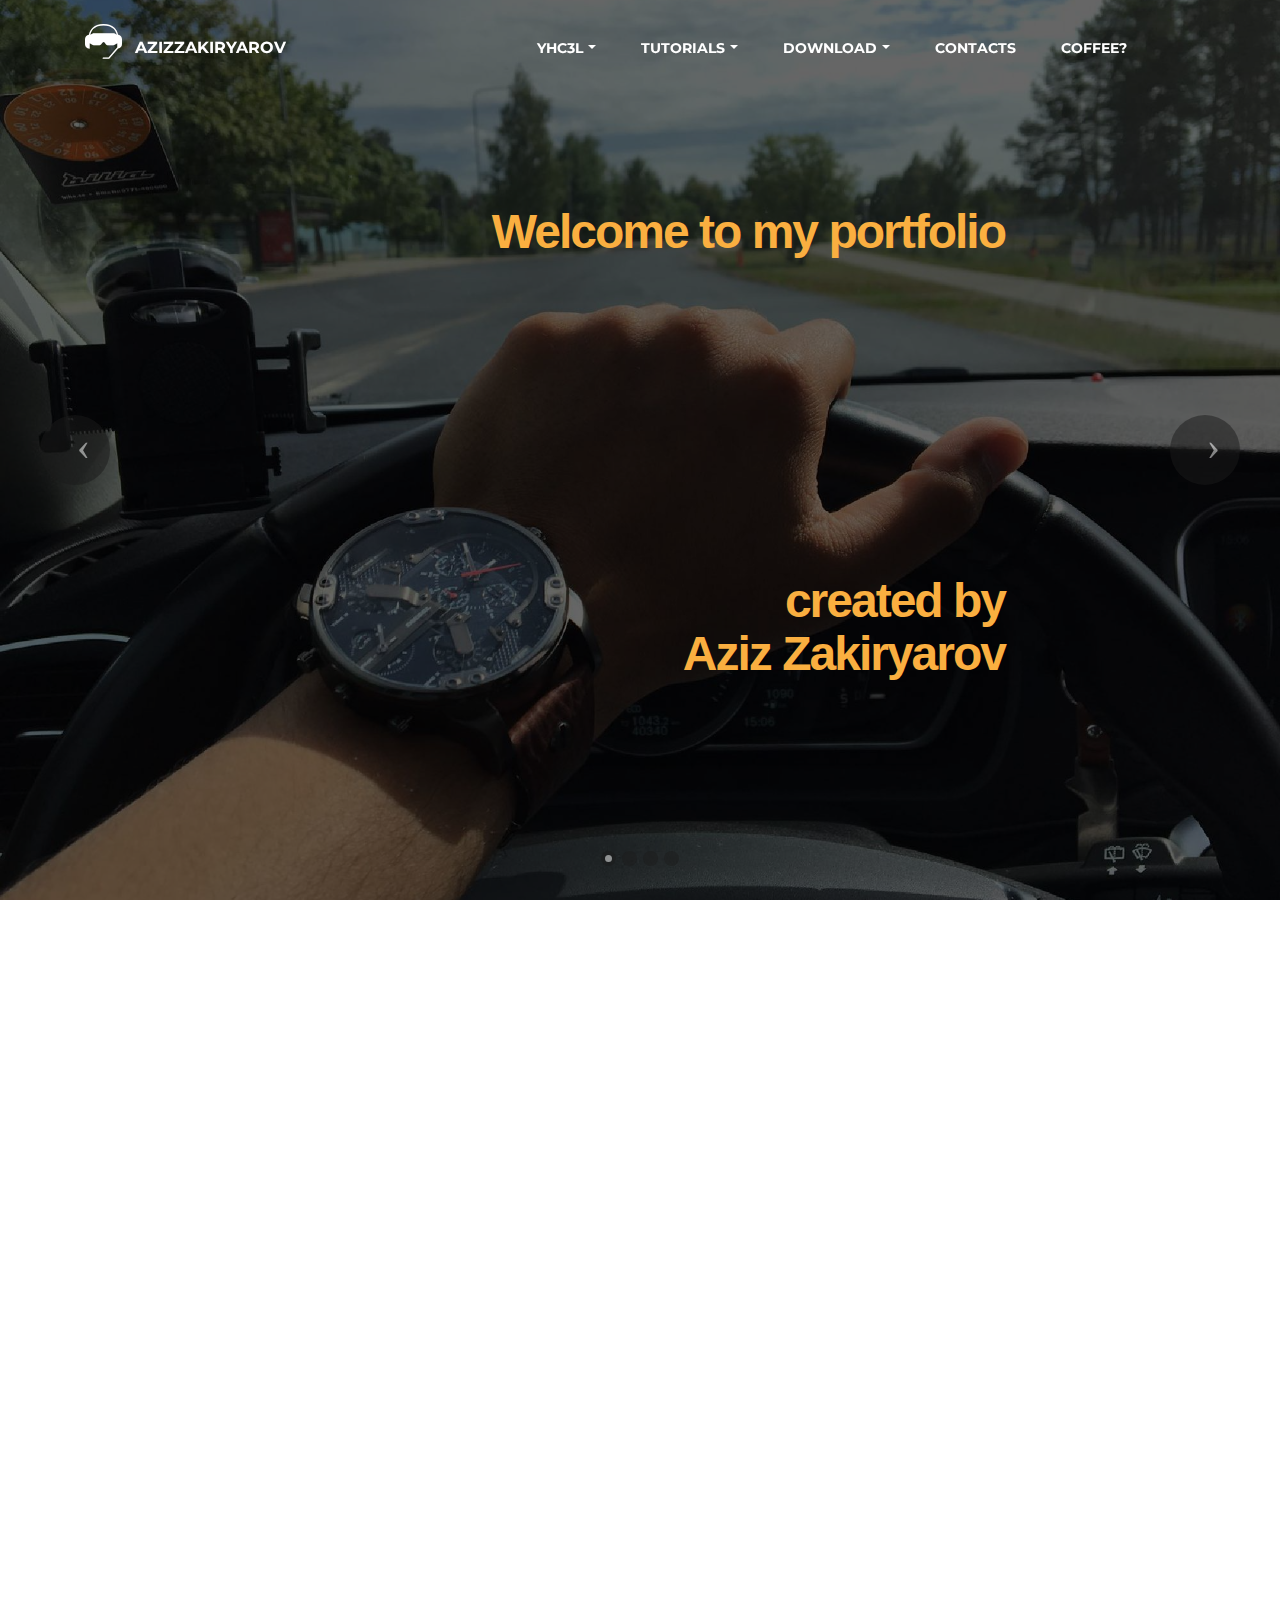
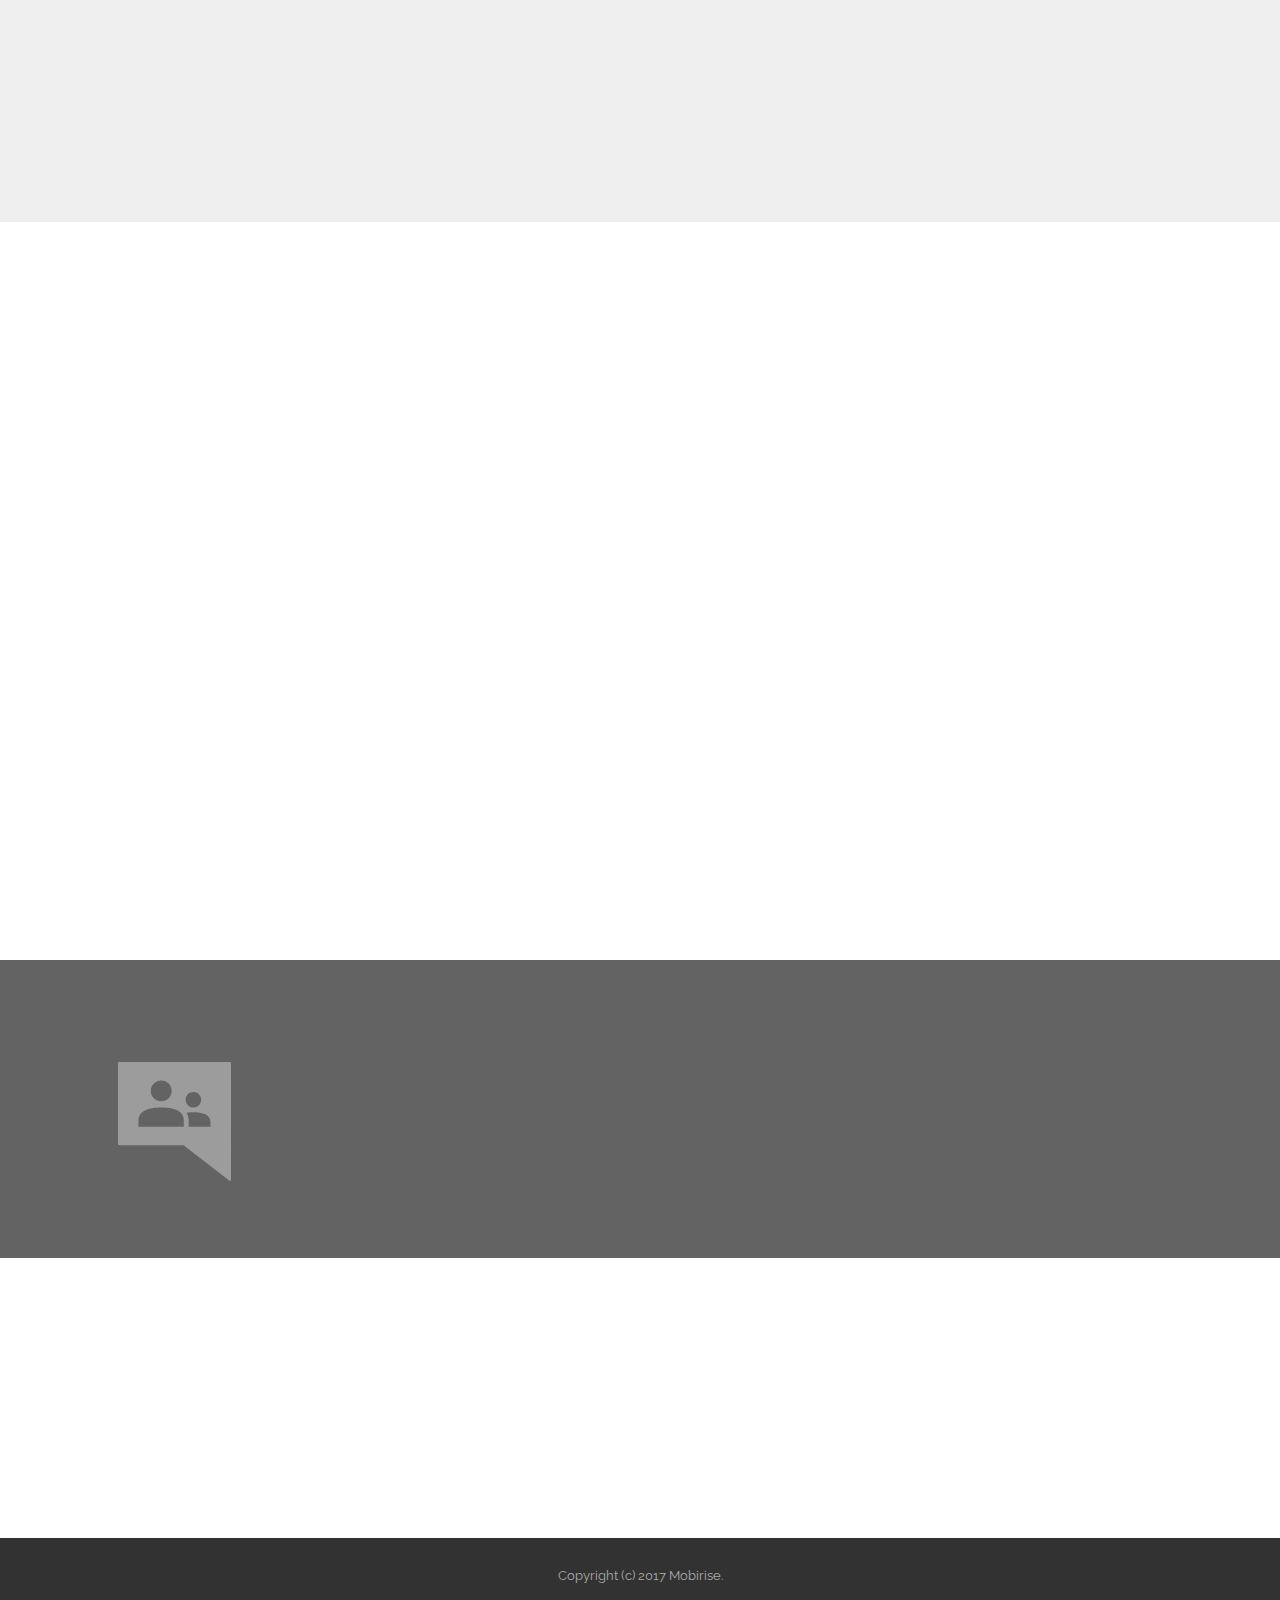
==== commit 7e034e55: "added ny page yhc3l" ====
--- a/index.html
+++ b/index.html
@@ -1,33 +1,37 @@
 <!DOCTYPE html>
 <html>
 <head>
-  <!-- Site made with Mobirise Website Builder v3.12.1, https://mobirise.com -->
+  <!-- Site made with Mobirise Website Builder v4.1.2, https://mobirise.com -->
   <meta charset="UTF-8">
   <meta http-equiv="X-UA-Compatible" content="IE=edge">
-  <meta name="generator" content="Mobirise v3.12.1, mobirise.com">
+  <meta name="generator" content="Mobirise v4.1.2, mobirise.com">
   <meta name="viewport" content="width=device-width, initial-scale=1">
-  <link rel="shortcut icon" href="assets/images/me-128x128.jpg" type="image/x-icon">
+  <link rel="shortcut icon" href="assets/images/mbr-favicon.png" type="image/x-icon">
   <meta name="description" content="">
   
-  <link rel="stylesheet" href="https://fonts.googleapis.com/css?family=Lora:400,700,400italic,700italic&amp;subset=latin">
+  <link rel="stylesheet" href="assets/bootstrap-material-design-font/css/material.css">
   <link rel="stylesheet" href="https://fonts.googleapis.com/css?family=Montserrat:400,700">
   <link rel="stylesheet" href="https://fonts.googleapis.com/css?family=Raleway:100,100i,200,200i,300,300i,400,400i,500,500i,600,600i,700,700i,800,800i,900,900i">
-  <link rel="stylesheet" href="assets/bootstrap-material-design-font/css/material.css">
+  <link rel="stylesheet" href="https://fonts.googleapis.com/css?family=Lora:400,700,400italic,700italic&subset=latin">
   <link rel="stylesheet" href="assets/tether/tether.min.css">
   <link rel="stylesheet" href="assets/bootstrap/css/bootstrap.min.css">
+  <link rel="stylesheet" href="assets/animate.css/animate.min.css">
   <link rel="stylesheet" href="assets/dropdown/css/style.css">
-  <link rel="stylesheet" href="assets/animate.css/animate.min.css">
   <link rel="stylesheet" href="assets/socicon/css/styles.css">
   <link rel="stylesheet" href="assets/theme/css/style.css">
+  <link href="https://fonts.googleapis.com/css?family=Montserrat:400,700" rel="stylesheet">
+  <link href="https://fonts.googleapis.com/css?family=Lora:400,700" rel="stylesheet">
+  <link href="https://fonts.googleapis.com/css?family=Raleway:400,300,700" rel="stylesheet">
+  <link href="assets/fonts/style.css" rel="stylesheet">
   <link rel="stylesheet" href="assets/mobirise/css/mbr-additional.css" type="text/css">
   
   
   
 </head>
 <body>
-<section id="menu-0">
-
-    <nav class="navbar navbar-dropdown bg-color transparent navbar-fixed-top">
+<section id="menu-0" data-rv-view="0">
+
+    <nav class="navbar navbar-dropdown transparent navbar-fixed-top bg-color">
         <div class="container">
 
             <div class="mbr-table">
@@ -35,7 +39,7 @@
 
                     <div class="navbar-brand">
                         <a href="index.html" class="socicon socicon-ventrilo mbr-iconfont mbr-iconfont-menu navbar-logo"></a>
-                        <a class="navbar-caption" href="#top">AZIZZAKIRYAROV</a>
+                        <a class="navbar-caption" href="index.html">AZIZZAKIRYAROV</a>
                     </div>
 
                 </div>
@@ -45,7 +49,7 @@
                         <div class="hamburger-icon"></div>
                     </button>
 
-                    <ul class="nav-dropdown collapse pull-xs-right nav navbar-nav navbar-toggleable-sm" id="exCollapsingNavbar"><li class="nav-item dropdown"><a class="nav-link link dropdown-toggle" href="http://yhc3l.se/" data-toggle="dropdown-submenu" aria-expanded="false">YHC3L</a><div class="dropdown-menu"><a class="dropdown-item" href="https://github.com/yhc3l-java-1618">GitHub YHC3l</a><a class="dropdown-item" href="http://yhc3l.se/">YHC3L website</a></div></li><li class="nav-item dropdown"><a class="nav-link link dropdown-toggle" data-toggle="dropdown-submenu" href="https://mobirise.com/" aria-expanded="false">TUTORIALS</a><div class="dropdown-menu"><a class="dropdown-item" href="https://www.tutorialspoint.com/java/">Java</a><a class="dropdown-item" href="https://www.tutorialspoint.com/junit/">Junit</a><a class="dropdown-item" href="https://www.w3schools.com/sql/default.asp">SQL</a><a class="dropdown-item" href="http://www.vogella.com/tutorials/REST/article.html">JAX-RS&nbsp;<br></a><a class="dropdown-item" href="https://www.w3schools.com/js/">JavaScript<br></a><a class="dropdown-item" href="#"></a></div></li><li class="nav-item dropdown open"><a class="nav-link link dropdown-toggle" href="index.html#contacts1-b" aria-expanded="true" data-toggle="dropdown-submenu">DOWNLOAD<br></a><div class="dropdown-menu"><a class="dropdown-item" href="http://www.eclipse.org/downloads/eclipse-packages/" aria-expanded="true">Eclipse<br></a><a class="dropdown-item" href="https://www.sequelpro.com/">SequelPro</a><a class="dropdown-item" href="https://developer.android.com/studio/index.html">Android Studio</a><a class="dropdown-item" href="https://www.getpostman.com/">Postman</a><a class="dropdown-item" href="https://www.sublimetext.com/3">Sublime Text3</a><a class="dropdown-item" href="http://brackets.io/">Brackets</a><a class="dropdown-item" href="https://developer.apple.com/xcode/">Xcode</a></div></li><li class="nav-item"><a class="nav-link link" href="index.html#contacts1-b" aria-expanded="false">CONTACTS<br></a></li><li class="nav-item"><a class="nav-link link" href="https://mobirise.com/" aria-expanded="false"></a></li></ul>
+                    <ul class="nav-dropdown collapse pull-xs-right nav navbar-nav navbar-toggleable-sm" id="exCollapsingNavbar"><li class="nav-item dropdown"><a class="nav-link link dropdown-toggle" href="http://yhc3l.se/" data-toggle="dropdown-submenu" aria-expanded="false">YHC3L</a><div class="dropdown-menu"><a class="dropdown-item" href="https://github.com/yhc3l-java-1618">GitHub</a><a class="dropdown-item" href="http://yhc3l.se/">Website</a></div></li><li class="nav-item dropdown"><a class="nav-link link dropdown-toggle" data-toggle="dropdown-submenu" href="https://mobirise.com/" aria-expanded="false">TUTORIALS</a><div class="dropdown-menu"><a class="dropdown-item" href="https://www.tutorialspoint.com/java/">Java</a><a class="dropdown-item" href="https://www.tutorialspoint.com/junit/">Junit</a><a class="dropdown-item" href="https://www.w3schools.com/sql/default.asp">SQL</a><a class="dropdown-item" href="http://www.vogella.com/tutorials/REST/article.html">JAX-RS&nbsp;<br></a><a class="dropdown-item" href="https://www.w3schools.com/js/">JavaScript<br></a></div></li><li class="nav-item dropdown"><a class="nav-link link dropdown-toggle" href="index.html#contacts1-b" aria-expanded="false" data-toggle="dropdown-submenu">DOWNLOAD<br></a><div class="dropdown-menu"><a class="dropdown-item" href="http://www.eclipse.org/downloads/eclipse-packages/" aria-expanded="false">Eclipse<br></a><a class="dropdown-item" href="https://www.sequelpro.com/">SequelPro</a><a class="dropdown-item" href="https://developer.android.com/studio/index.html">Android Studio</a><a class="dropdown-item" href="https://www.getpostman.com/">Postman</a><a class="dropdown-item" href="https://www.sublimetext.com/3">Sublime Text3</a><a class="dropdown-item" href="http://brackets.io/">Brackets</a><a class="dropdown-item" href="https://developer.apple.com/xcode/">Xcode</a></div></li><li class="nav-item dropdown"><a class="nav-link link" href="index.html#contacts1-b" aria-expanded="false">CONTACTS<br></a></li><li class="nav-item"><a class="nav-link link" href="yhc3l.html" aria-expanded="false">COFFEE?<br></a></li><li class="nav-item"><a class="nav-link link" href="https://mobirise.com/" aria-expanded="false"></a></li></ul>
                     <button hidden="" class="navbar-toggler navbar-close" type="button" data-toggle="collapse" data-target="#exCollapsingNavbar">
                         <div class="close-icon"></div>
                     </button>
@@ -58,7 +62,7 @@
 
 </section>
 
-<section class="engine"><a rel="external" href="https://mobirise.com">Web Creator</a></section><section class="mbr-slider mbr-section mbr-section__container carousel slide mbr-section-nopadding mbr-after-navbar" data-ride="carousel" data-keyboard="false" data-wrap="true" data-pause="false" data-interval="4000" id="slider-9">
+<section class="engine"><a href="https://mobirise.co/n">bootstrap modal</a></section><section class="mbr-slider mbr-section mbr-section__container carousel slide mbr-section-nopadding mbr-after-navbar" data-ride="carousel" data-keyboard="false" data-wrap="true" data-pause="false" data-interval="4000" id="slider-9" data-rv-view="2">
     <div>
         <div>
             <div>
@@ -142,7 +146,7 @@
     </div>
 </section>
 
-<section class="mbr-section article" id="msg-box8-4" style="background-color: rgb(255, 255, 255); padding-top: 40px; padding-bottom: 0px;">
+<section class="mbr-section article" id="msg-box8-4" data-rv-view="17" style="background-color: rgb(255, 255, 255); padding-top: 40px; padding-bottom: 0px;">
 
     
     <div class="container">
@@ -157,7 +161,7 @@
 
 </section>
 
-<section class="mbr-cards mbr-section mbr-section-nopadding" id="features3-3" style="background-color: rgb(255, 255, 255);">
+<section class="mbr-cards mbr-section mbr-section-nopadding" id="features3-3" data-rv-view="20" style="background-color: rgb(255, 255, 255);">
 
     
 
@@ -243,7 +247,7 @@
     </div>
 </section>
 
-<section class="mbr-cards mbr-section mbr-section-nopadding" id="features3-a" style="background-color: rgb(255, 255, 255);">
+<section class="mbr-cards mbr-section mbr-section-nopadding" id="features3-a" data-rv-view="23" style="background-color: rgb(255, 255, 255);">
 
     
 
@@ -281,7 +285,7 @@
     </div>
 </section>
 
-<section class="mbr-info mbr-info-extra mbr-section mbr-section-md-padding" id="msg-box1-8" style="background-color: rgb(239, 239, 239); padding-top: 90px; padding-bottom: 90px;">
+<section class="mbr-info mbr-info-extra mbr-section mbr-section-md-padding" id="msg-box1-8" data-rv-view="26" style="background-color: rgb(239, 239, 239); padding-top: 90px; padding-bottom: 90px;">
 
     
     <div class="container">
@@ -307,7 +311,7 @@
     </div>
 </section>
 
-<section class="mbr-section mbr-parallax-background" id="form1-c" style="background-image: url(assets/images/mbr-4-2000x1333.jpg); padding-top: 120px; padding-bottom: 120px;">
+<section class="mbr-section form1 mbr-parallax-background" id="form1-c" data-rv-view="29" style="background-image: url(assets/images/mbr-4-2000x1333.jpg); padding-top: 120px; padding-bottom: 120px;">
     
     <div class="mbr-section mbr-section__container mbr-section__container--middle">
         <div class="container">
@@ -332,7 +336,7 @@
 
                     <form action="https://mobirise.com/" method="post" data-form-title="CONTACT FORM">
 
-                        <input type="hidden" value="XwnIQka4GTZDwjISOogW5MxNiU7qJ8kkEVi/bAw3ZMpsoYJk6hMD+6Tw6IrzbfhzMSXsIqTbt0IEmtFmfRUw2NTT+51OXK/7QL24NRoY2u20uACQuJ84xCAvsexEuqrV" data-form-email="true">
+                        <input type="hidden" value="hy1QIHXoHhIxwiX1T4707L7OKSoKzhheLXUr6cJ1A5iscKRn0xxEj6pgxnYM2lnPzLPJ3IsP48WQ+8ihT2AahsuFaInzFNp+HxugYzXNb62R26A4vSaQ13ZczPVP7XWA" data-form-email="true">
 
                         <div class="row row-sm-offset">
 
@@ -373,8 +377,8 @@
     </div>
 </section>
 
-<section class="mbr-section mbr-section-md-padding mbr-footer footer1 mbr-parallax-background" id="contacts1-b" style="background-image: url(assets/images/mbr-2000x1126.jpg); padding-top: 90px; padding-bottom: 30px;">
-    <div class="mbr-overlay" style="opacity: 0.8; background-color: rgb(60, 60, 60);"></div>
+<section class="mbr-section mbr-section-md-padding mbr-footer footer1 mbr-parallax-background" id="contacts1-b" data-rv-view="38" style="background-image: url(assets/images/mbr-2000x1126.jpg); padding-top: 90px; padding-bottom: 30px;">
+    <div class="mbr-overlay" style="background-color: rgb(60, 60, 60); opacity: 0.8;"></div>
     <div class="container">
         <div class="row">
             <div class="mbr-footer-content col-xs-12 col-md-3">
@@ -398,7 +402,7 @@
     </div>
 </section>
 
-<section class="mbr-section mbr-section-md-padding mbr-parallax-background" id="social-buttons2-7" style="background-image: url(assets/images/mbr-2000x1200.jpg); padding-top: 90px; padding-bottom: 60px;">
+<section class="mbr-section mbr-section-md-padding mbr-parallax-background" id="social-buttons2-7" data-rv-view="40" style="background-image: url(assets/images/mbr-2000x1200.jpg); padding-top: 90px; padding-bottom: 60px;">
     
     <div class="container">
         <div class="row">
@@ -410,10 +414,10 @@
     </div>
 </section>
 
-<footer class="mbr-small-footer mbr-section mbr-section-nopadding" id="footer1-6" style="background-color: rgb(50, 50, 50); padding-top: 1.75rem; padding-bottom: 1.75rem;">
-    
-    <div class="container">
-        <p class="text-xs-center">Copyright (c) 2017 Mobirise.</p>
+<footer class="mbr-small-footer mbr-section mbr-section-nopadding" id="footer1-6" data-rv-view="42" style="background-color: rgb(50, 50, 50); padding-top: 1.75rem; padding-bottom: 1.75rem;">
+    
+    <div class="container text-xs-center">
+        <p>Copyright (c) 2017 Mobirise.</p>
     </div>
 </footer>
 
--- a/assets/mobirise/css/mbr-additional.css
+++ b/assets/mobirise/css/mbr-additional.css
@@ -1,7 +1,7 @@
-@import url(https://fonts.googleapis.com/css?family=Roboto:400,300,700);
-@import url(https://fonts.googleapis.com/css?family=Montserrat:400,700);
-@import url(https://fonts.googleapis.com/css?family=Lora:400,700);
-@import url(https://fonts.googleapis.com/css?family=Raleway:400,300,700);
+@import url(../../../https://fonts.googleapis.com/css?family=Roboto:400,300,700);
+@import url(../../../https://fonts.googleapis.com/css?family=Montserrat:400,700);
+@import url(../../../https://fonts.googleapis.com/css?family=Lora:400,700);
+@import url(../../../https://fonts.googleapis.com/css?family=Raleway:400,300,700);
 
 
 
@@ -430,11 +430,11 @@
   color: #ffffff;
 }
 #menu-0 .link {
-  font-size: 0.8rem;
+  font-size: 0.85rem;
 }
 #menu-0 .dropdown-item,
 #menu-0 .nav-dropdown-sm .link {
-  font-size: 0.866rem;
+  font-size: 0.921rem;
 }
 #menu-0 .link:hover,
 #menu-0 .dropdown-item:hover,
@@ -512,3 +512,76 @@
 #social-buttons2-7 .btn-social {
   color: #232323;
 }
+#menu-f .hide-buttons .nav-btn {
+  display: none !important;
+}
+#menu-f .navbar-caption {
+  color: #ffffff;
+}
+#menu-f .navbar-toggler {
+  color: #ffffff;
+}
+#menu-f .link,
+#menu-f .dropdown-item {
+  color: #ffffff;
+}
+#menu-f .link {
+  font-size: 0.85rem;
+}
+#menu-f .dropdown-item,
+#menu-f .nav-dropdown-sm .link {
+  font-size: 0.921rem;
+}
+#menu-f .link:hover,
+#menu-f .dropdown-item:hover,
+#menu-f .link:focus,
+#menu-f .dropdown-item:focus {
+  color: #faaf40;
+}
+#menu-f .link[aria-expanded="true"],
+#menu-f .dropdown-menu {
+  background: #131313;
+}
+#menu-f .nav-dropdown-sm .link:focus,
+#menu-f .nav-dropdown-sm .link:hover,
+#menu-f .nav-dropdown-sm .dropdown-item:focus,
+#menu-f .nav-dropdown-sm .dropdown-item:hover {
+  background: #252424!important;
+}
+#menu-f .navbar,
+#menu-f .nav-dropdown-sm,
+#menu-f .nav-dropdown-sm .link[aria-expanded="true"],
+#menu-f .nav-dropdown-sm .dropdown-menu {
+  background: #2d2c2c;
+}
+#menu-f .bg-color.transparent .link {
+  color: #ffffff;
+  transition: none;
+}
+#menu-f .bg-color.transparent.opened .link {
+  transition: color 0.2s ease-in-out;
+}
+#menu-f .bg-color.transparent.opened .link:hover,
+#menu-f .bg-color.transparent.opened .link:focus {
+  color: #faaf40;
+}
+#menu-f .link[aria-expanded="true"],
+#menu-f .dropdown-item[aria-expanded="true"] {
+  color: #faaf40!important;
+}
+#menu-f.mbr-navbar--stuck .mbr-navbar__section {
+  background: #2c2c2c;
+}
+#menu-f .mbr-navbar__hamburger {
+  color: #ffffff;
+}
+#menu-f .close-icon::before,
+#menu-f .close-icon::after {
+  background-color: #ffffff;
+}
+#header6-i .mbr-section-title {
+  color: #28262b;
+}
+#header6-i .mbr-section-text {
+  color: #565656;
+}
